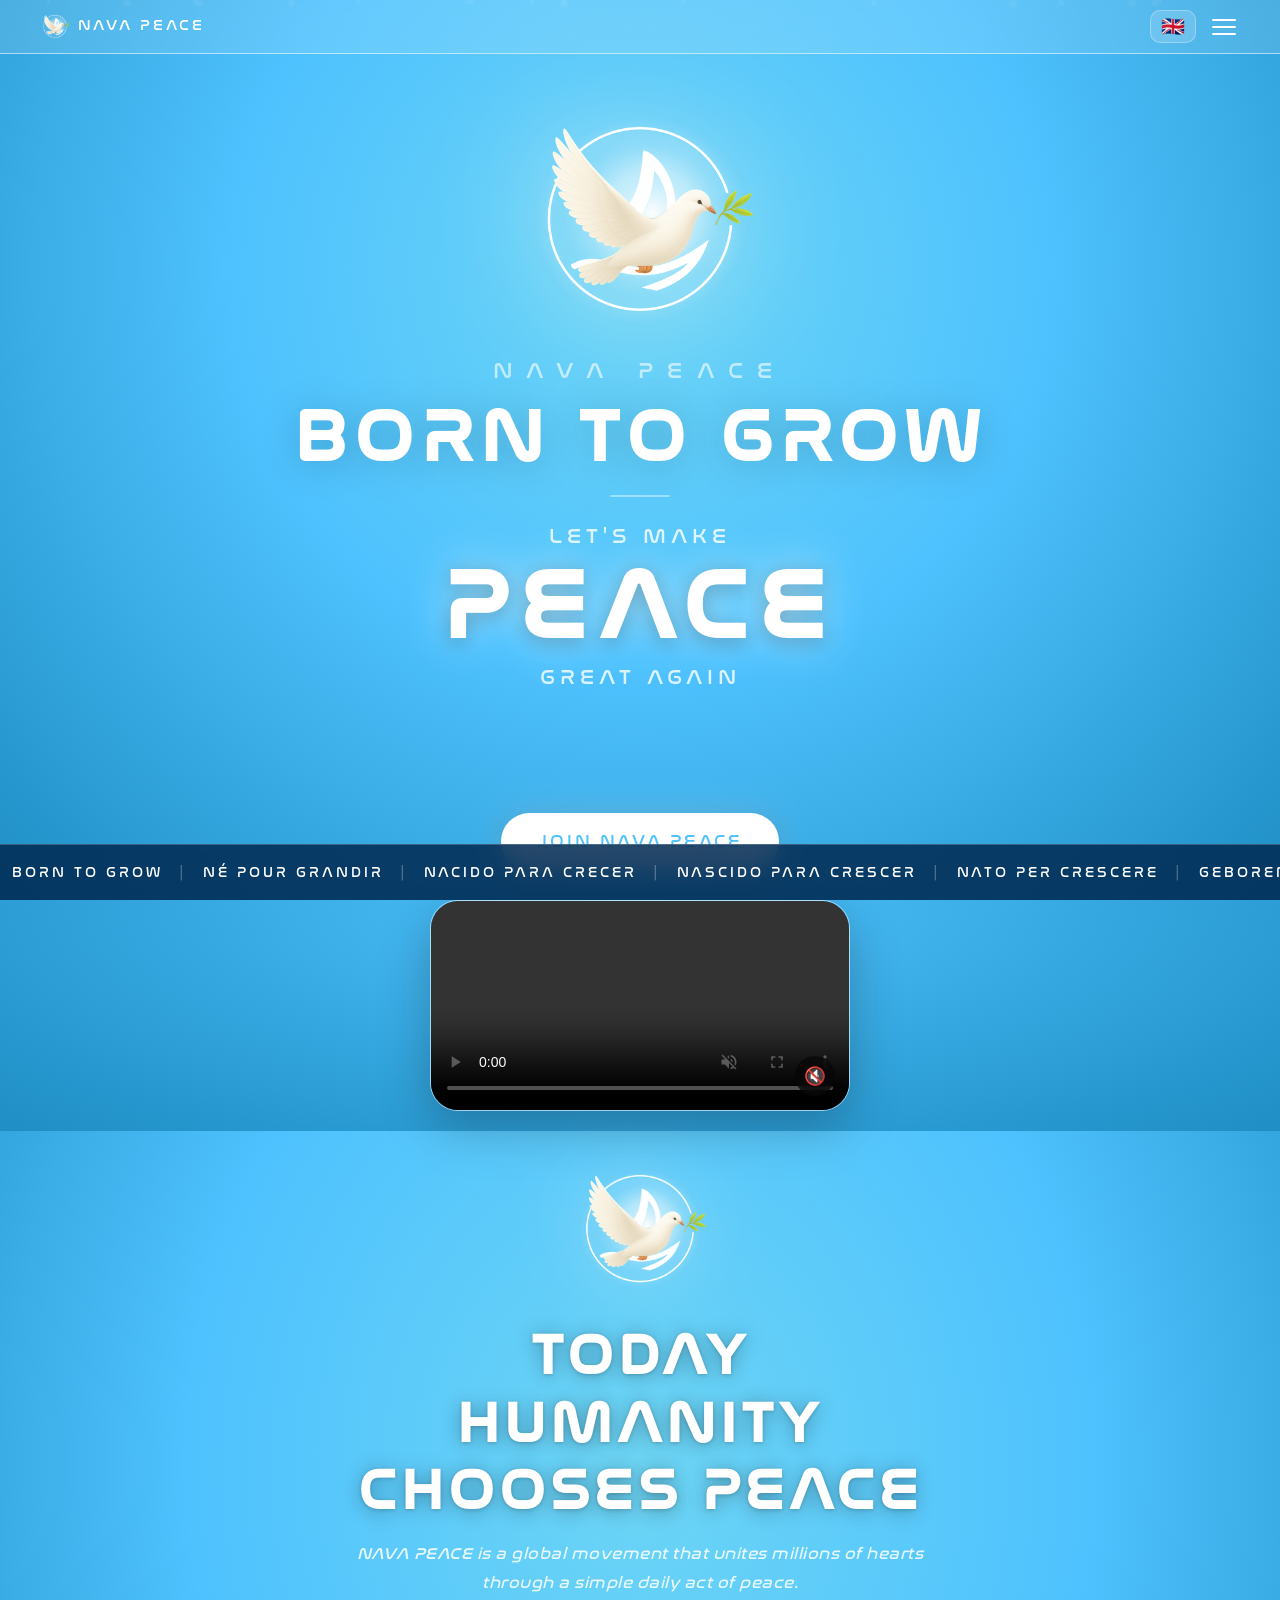
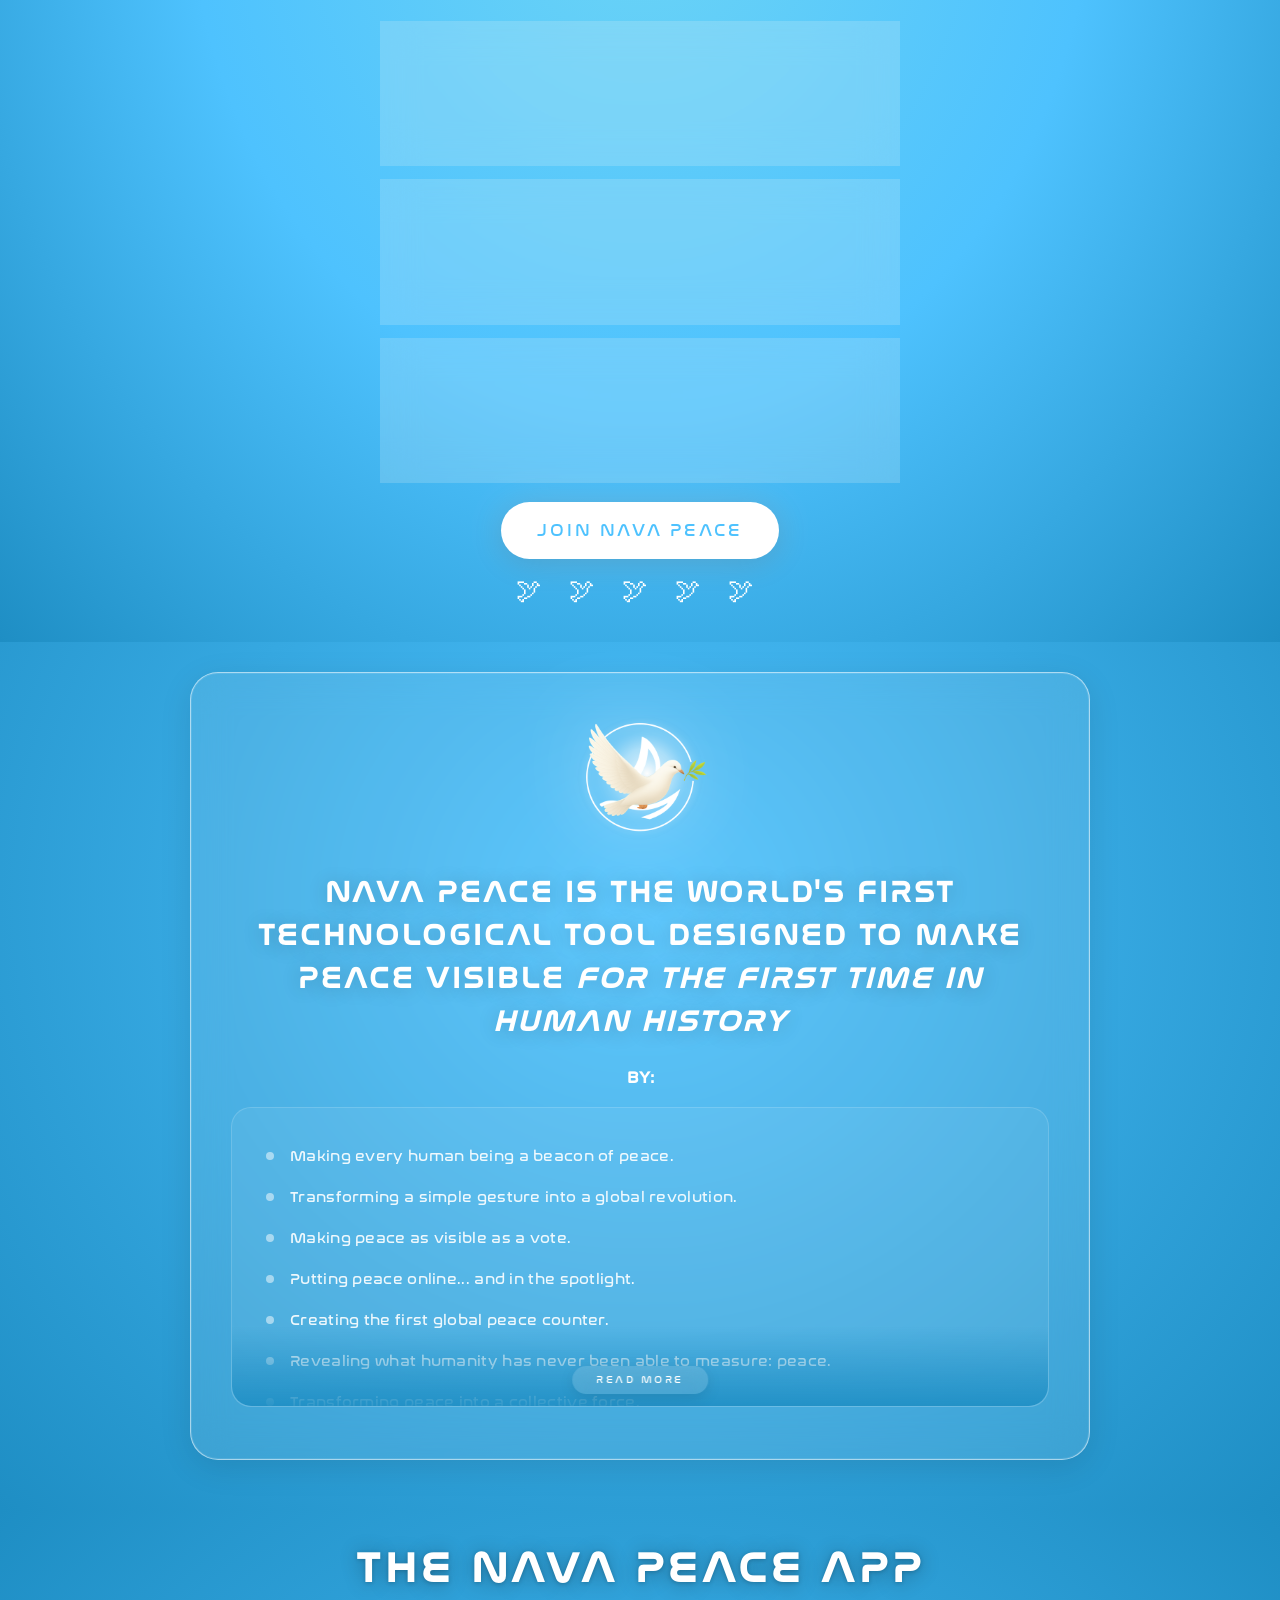
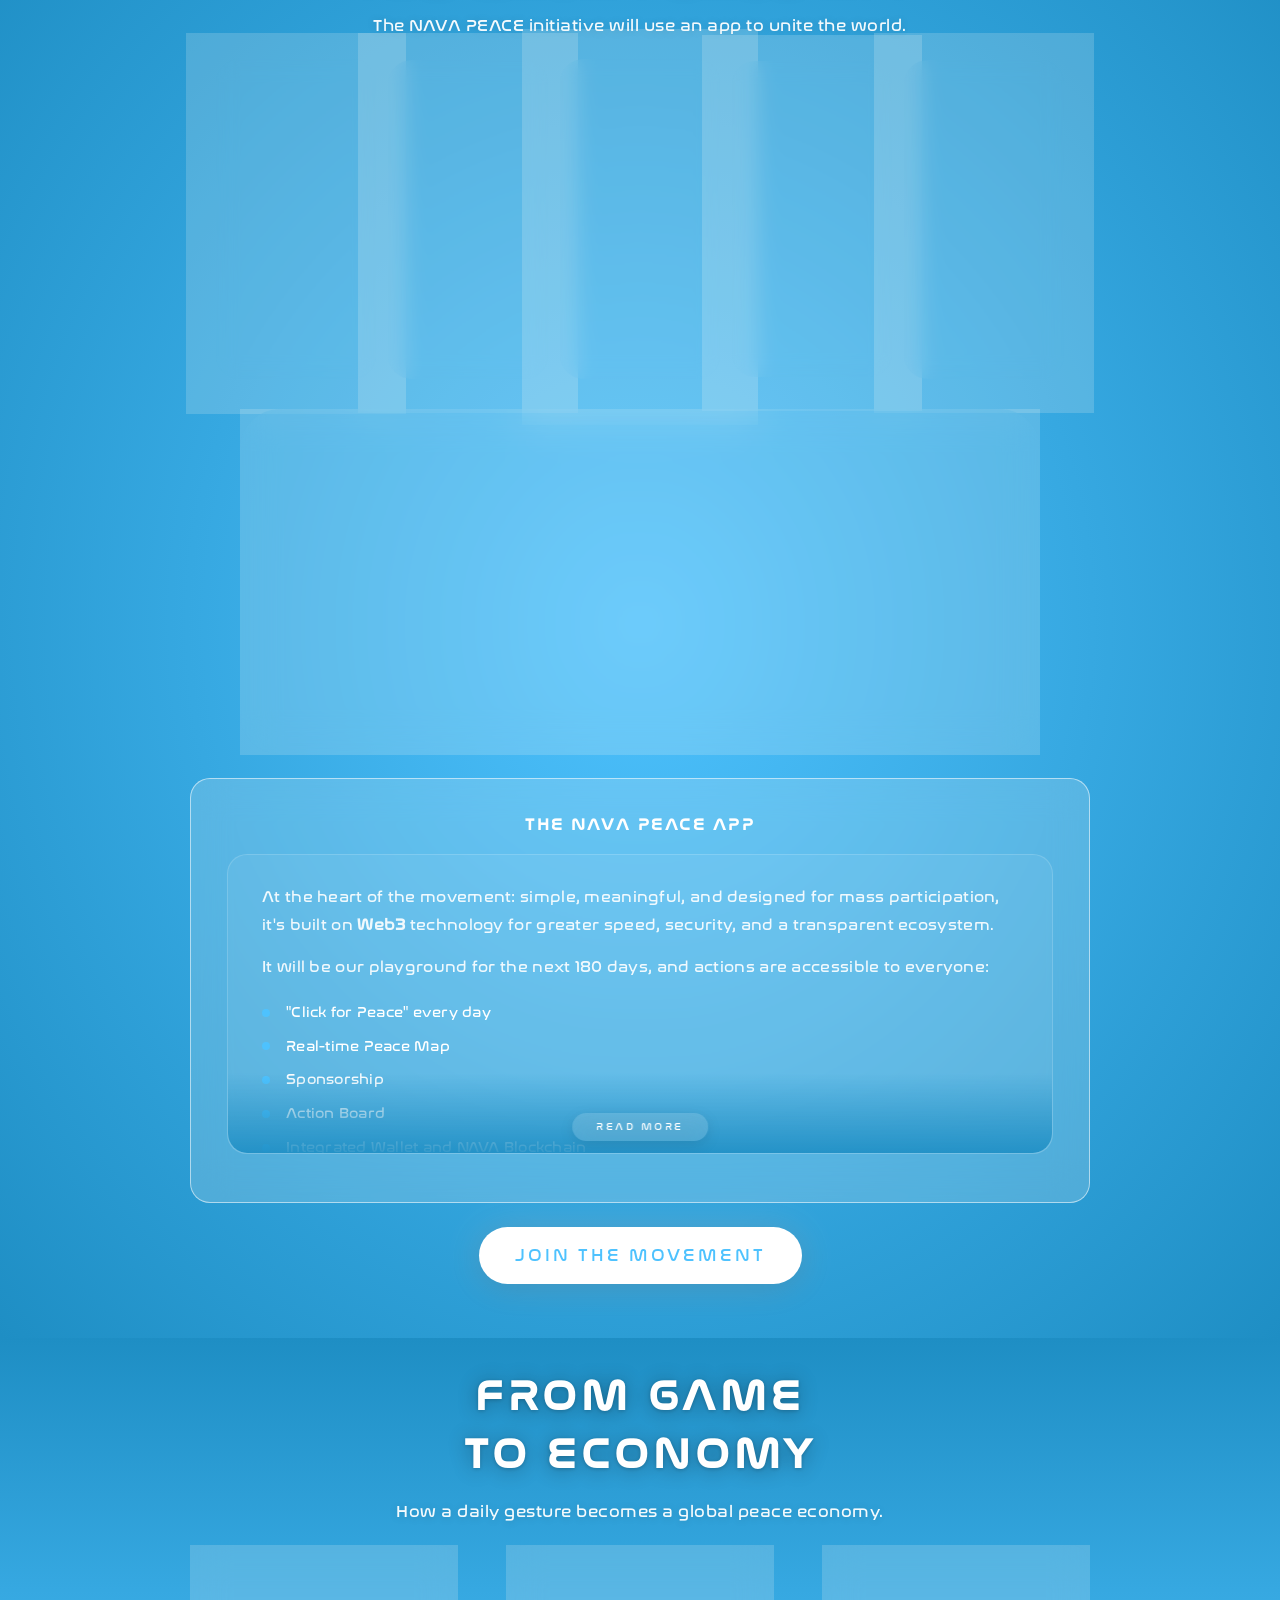
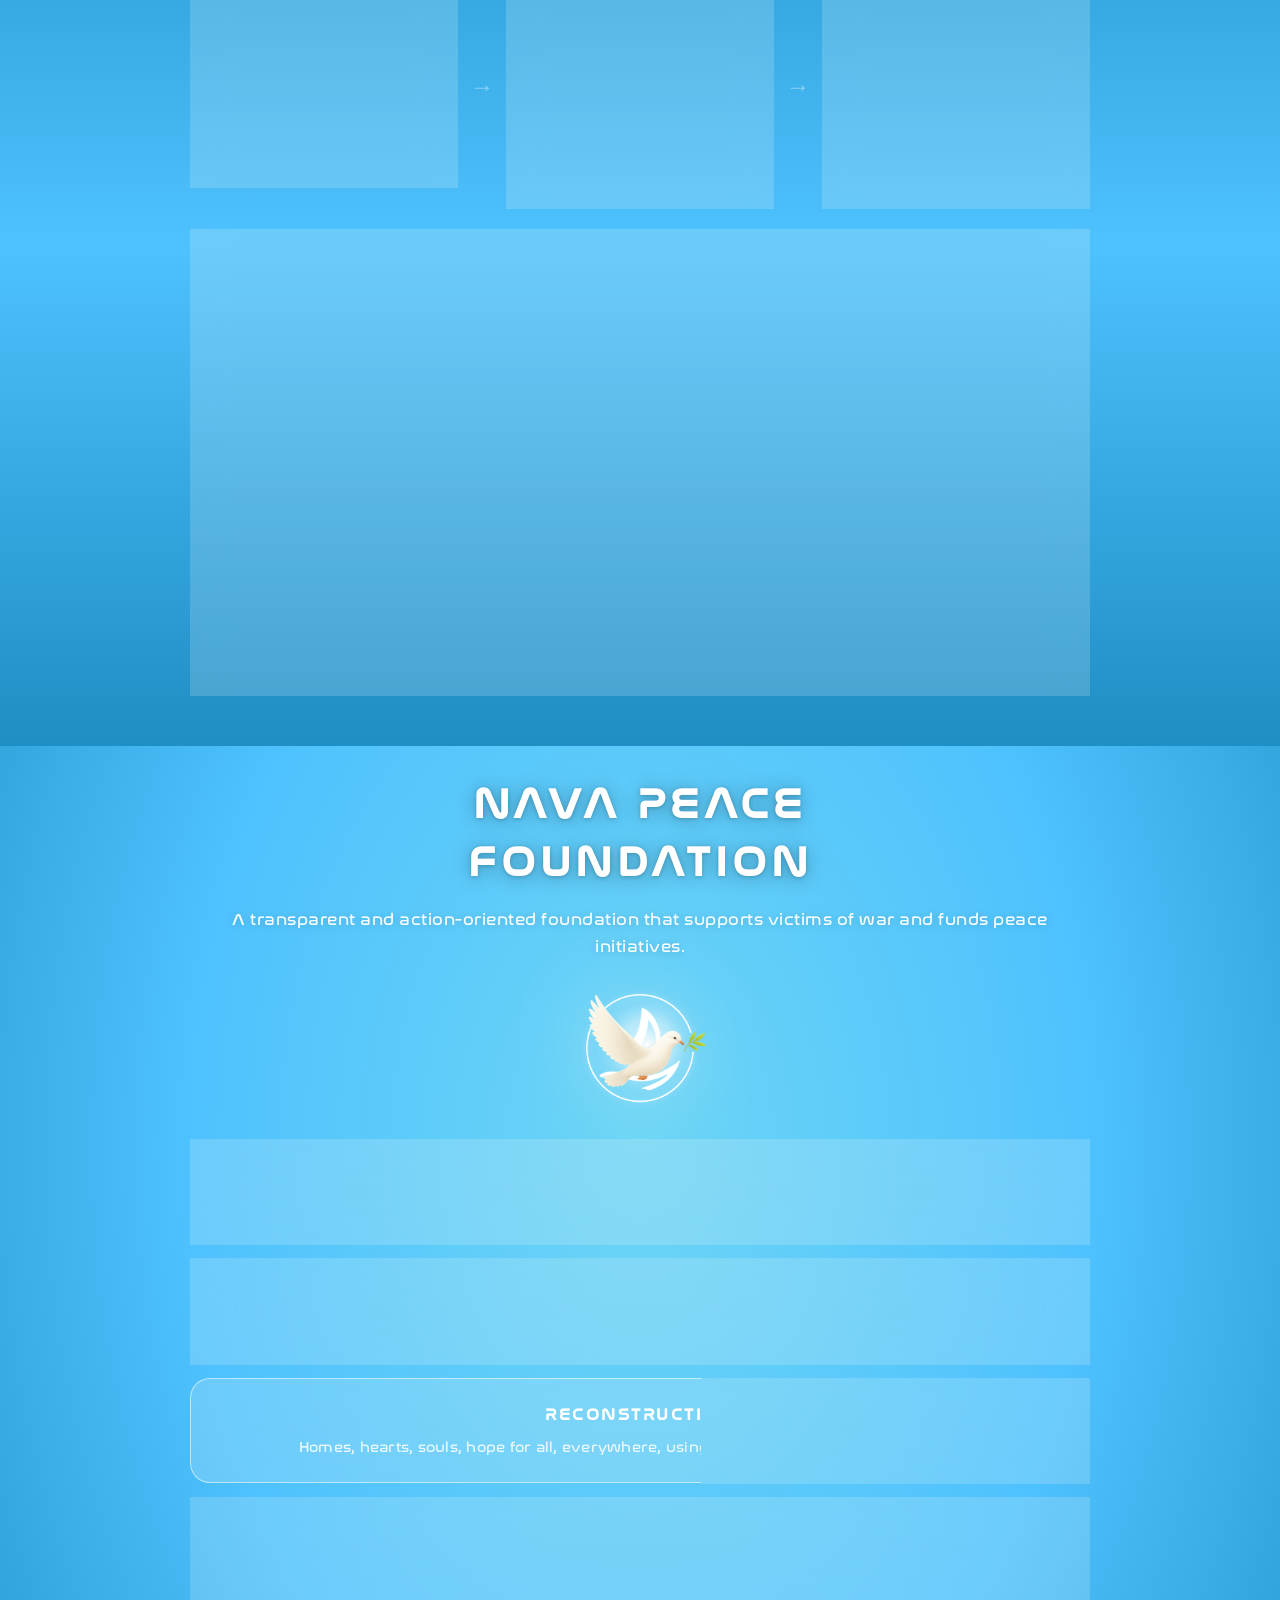
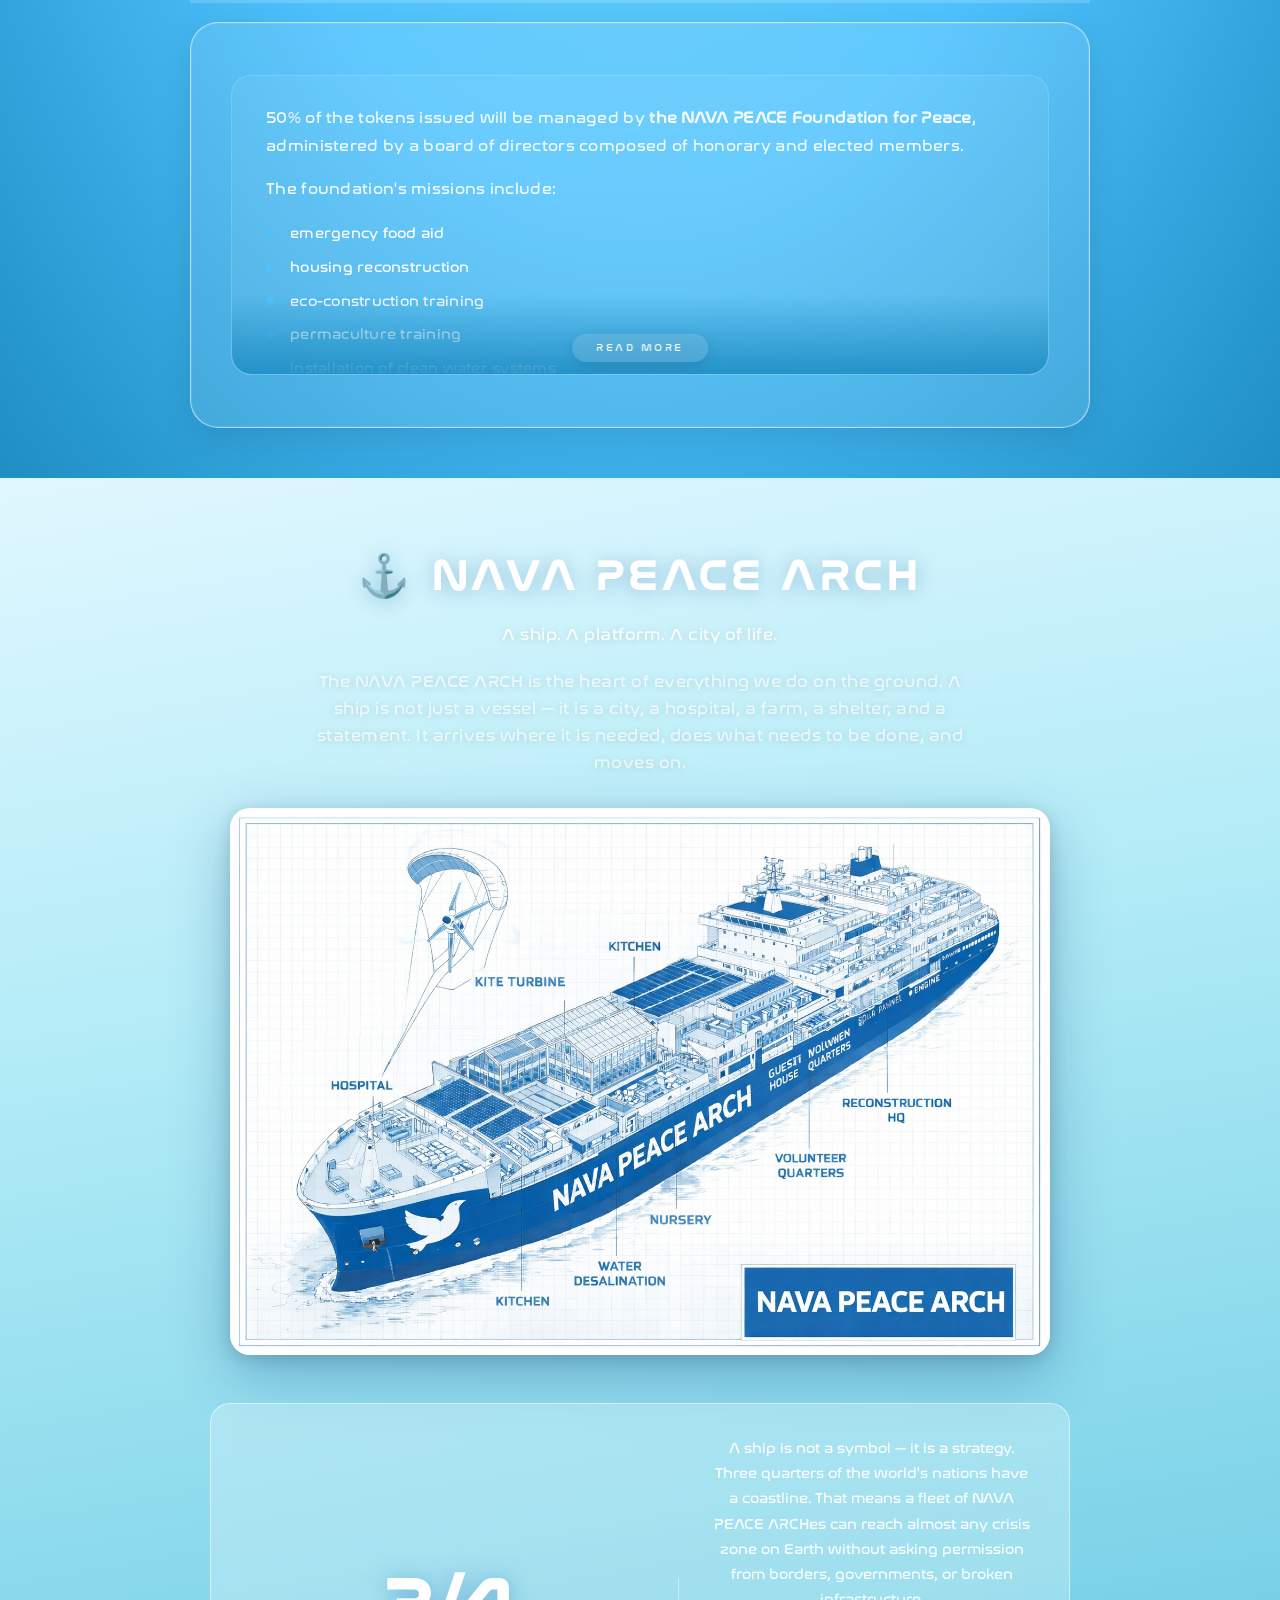
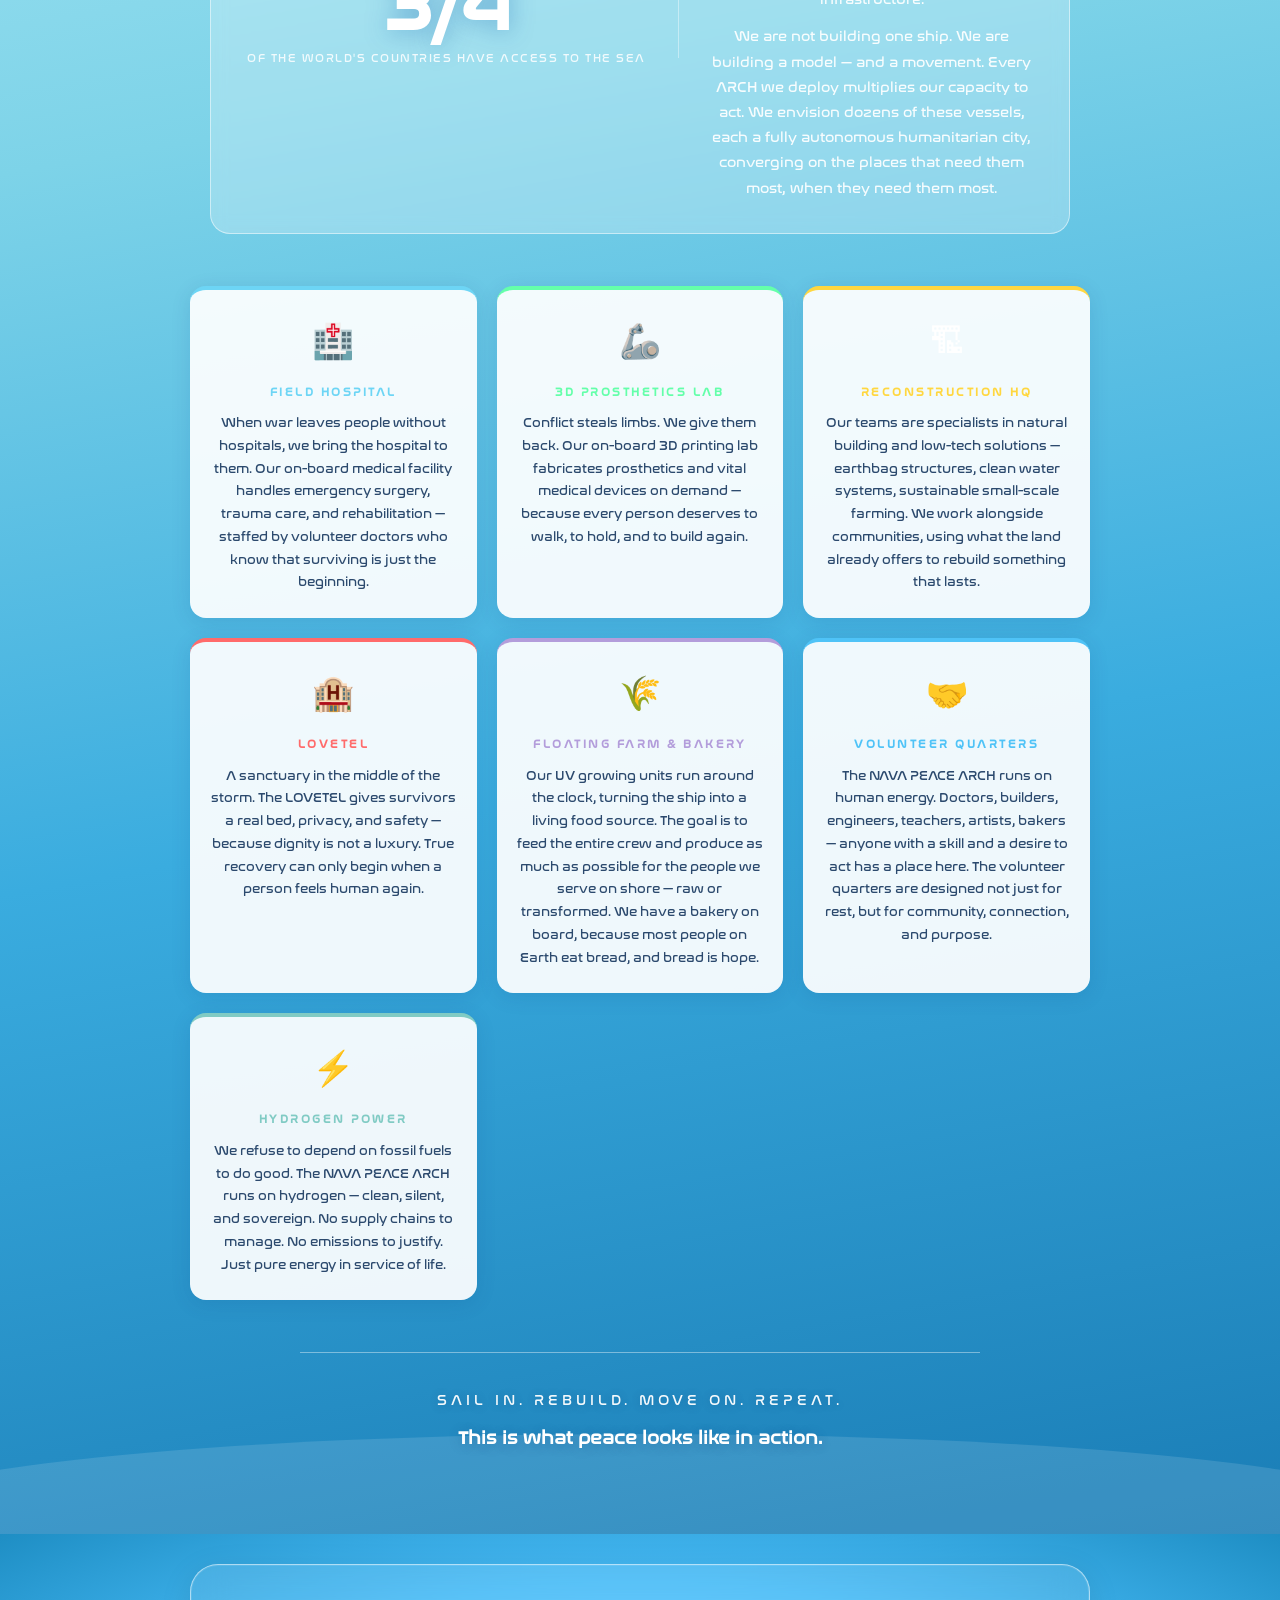
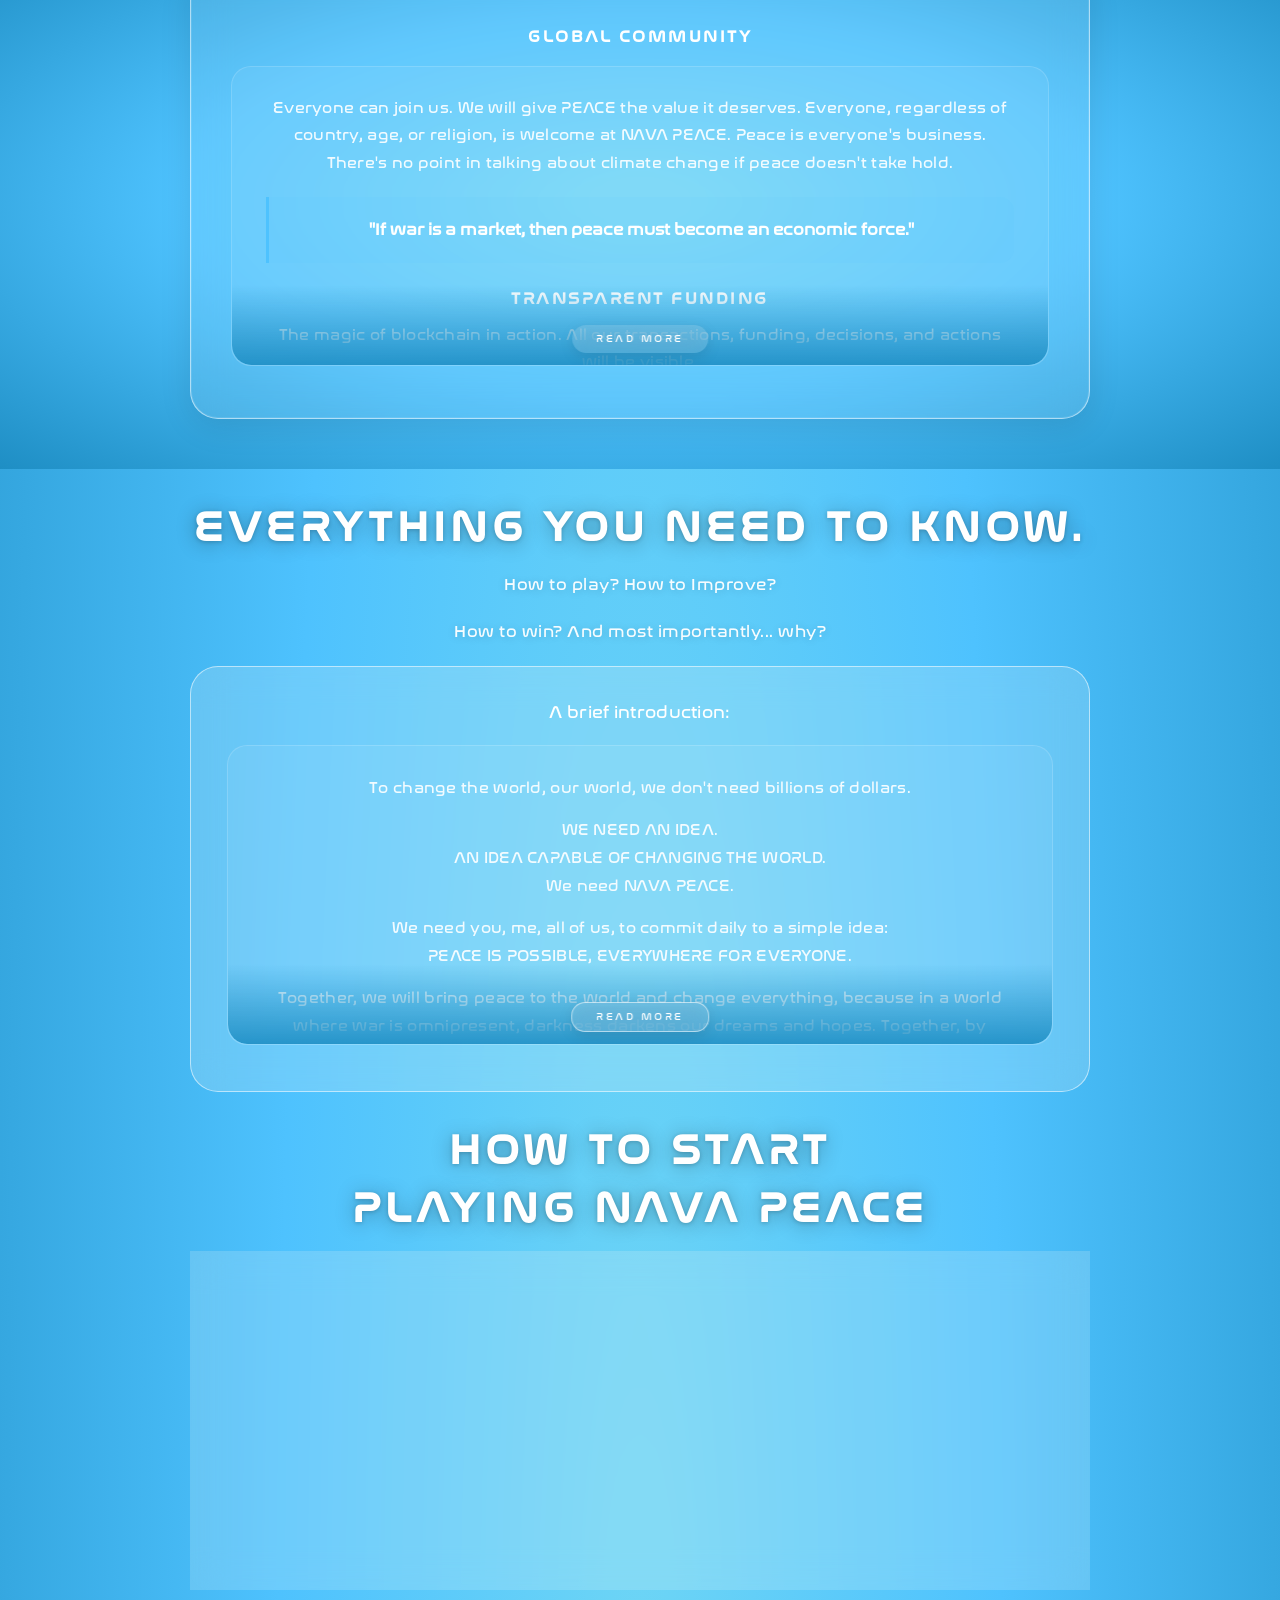
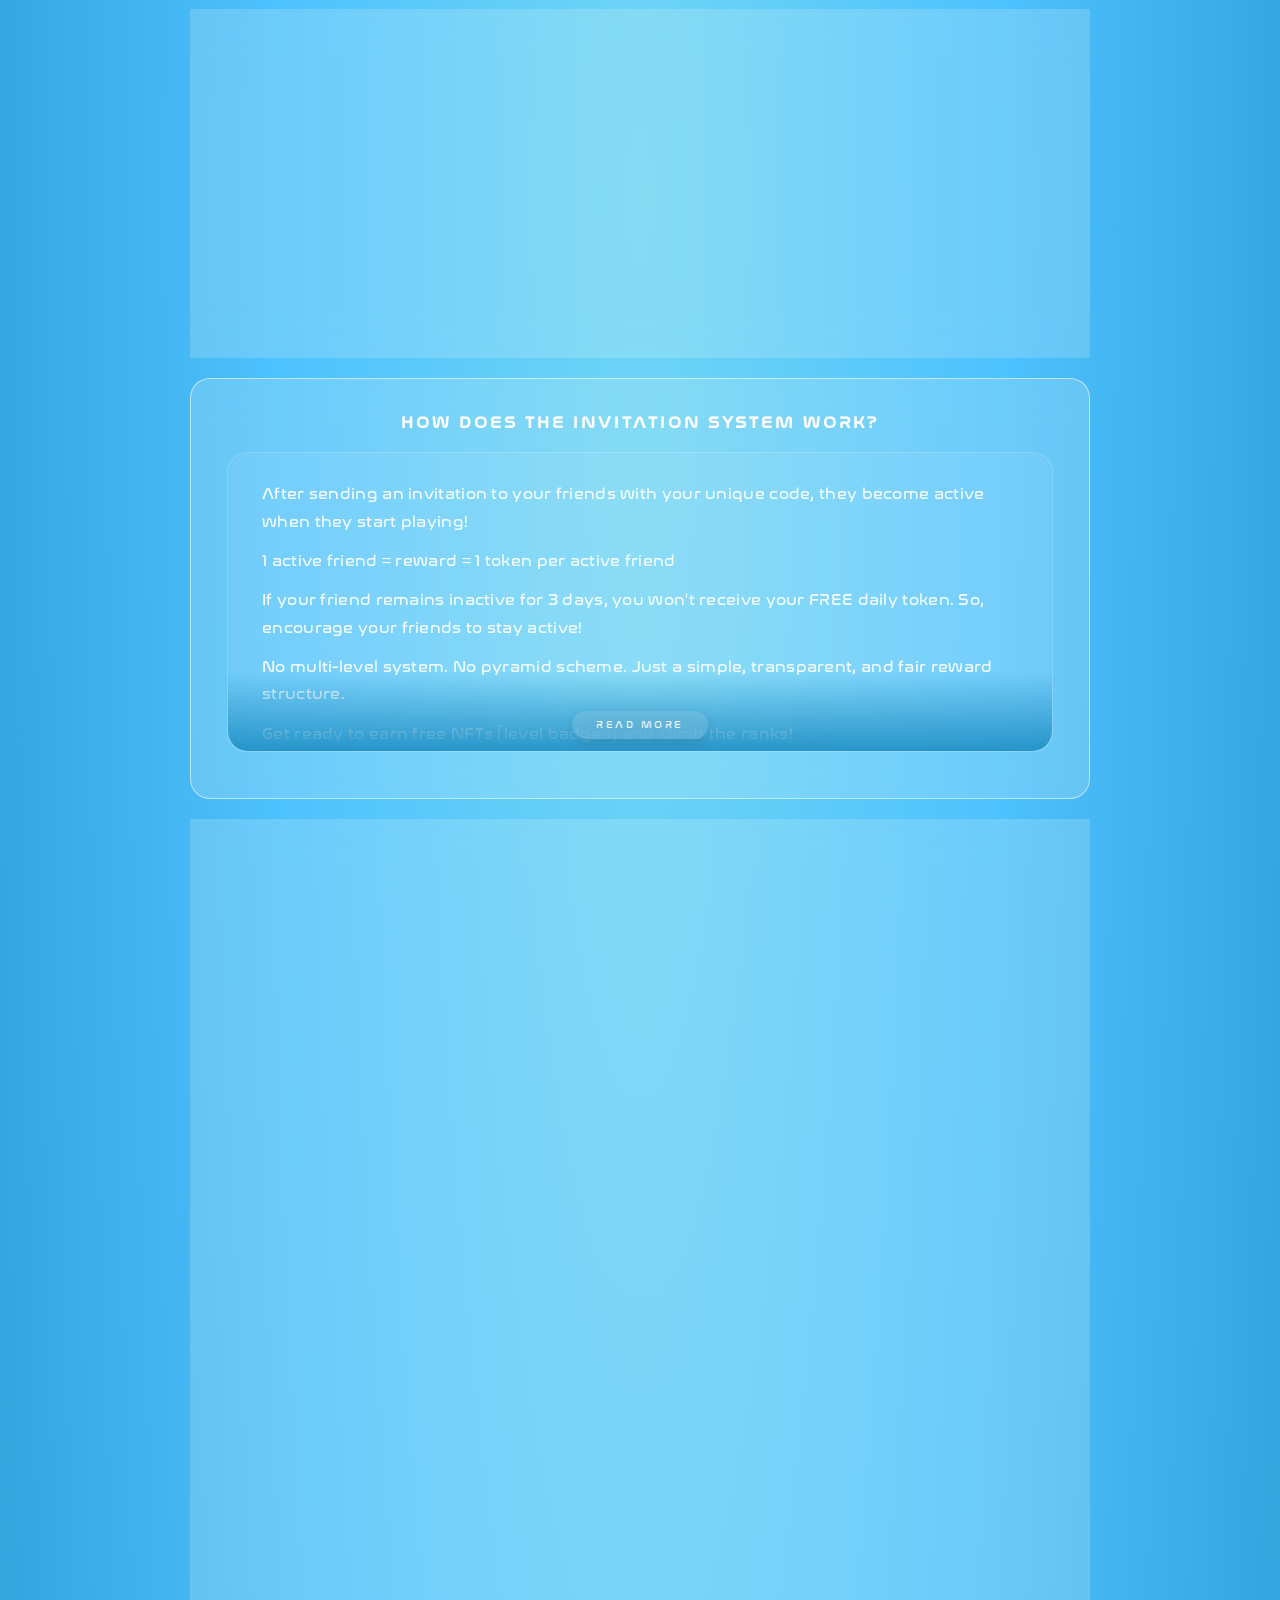
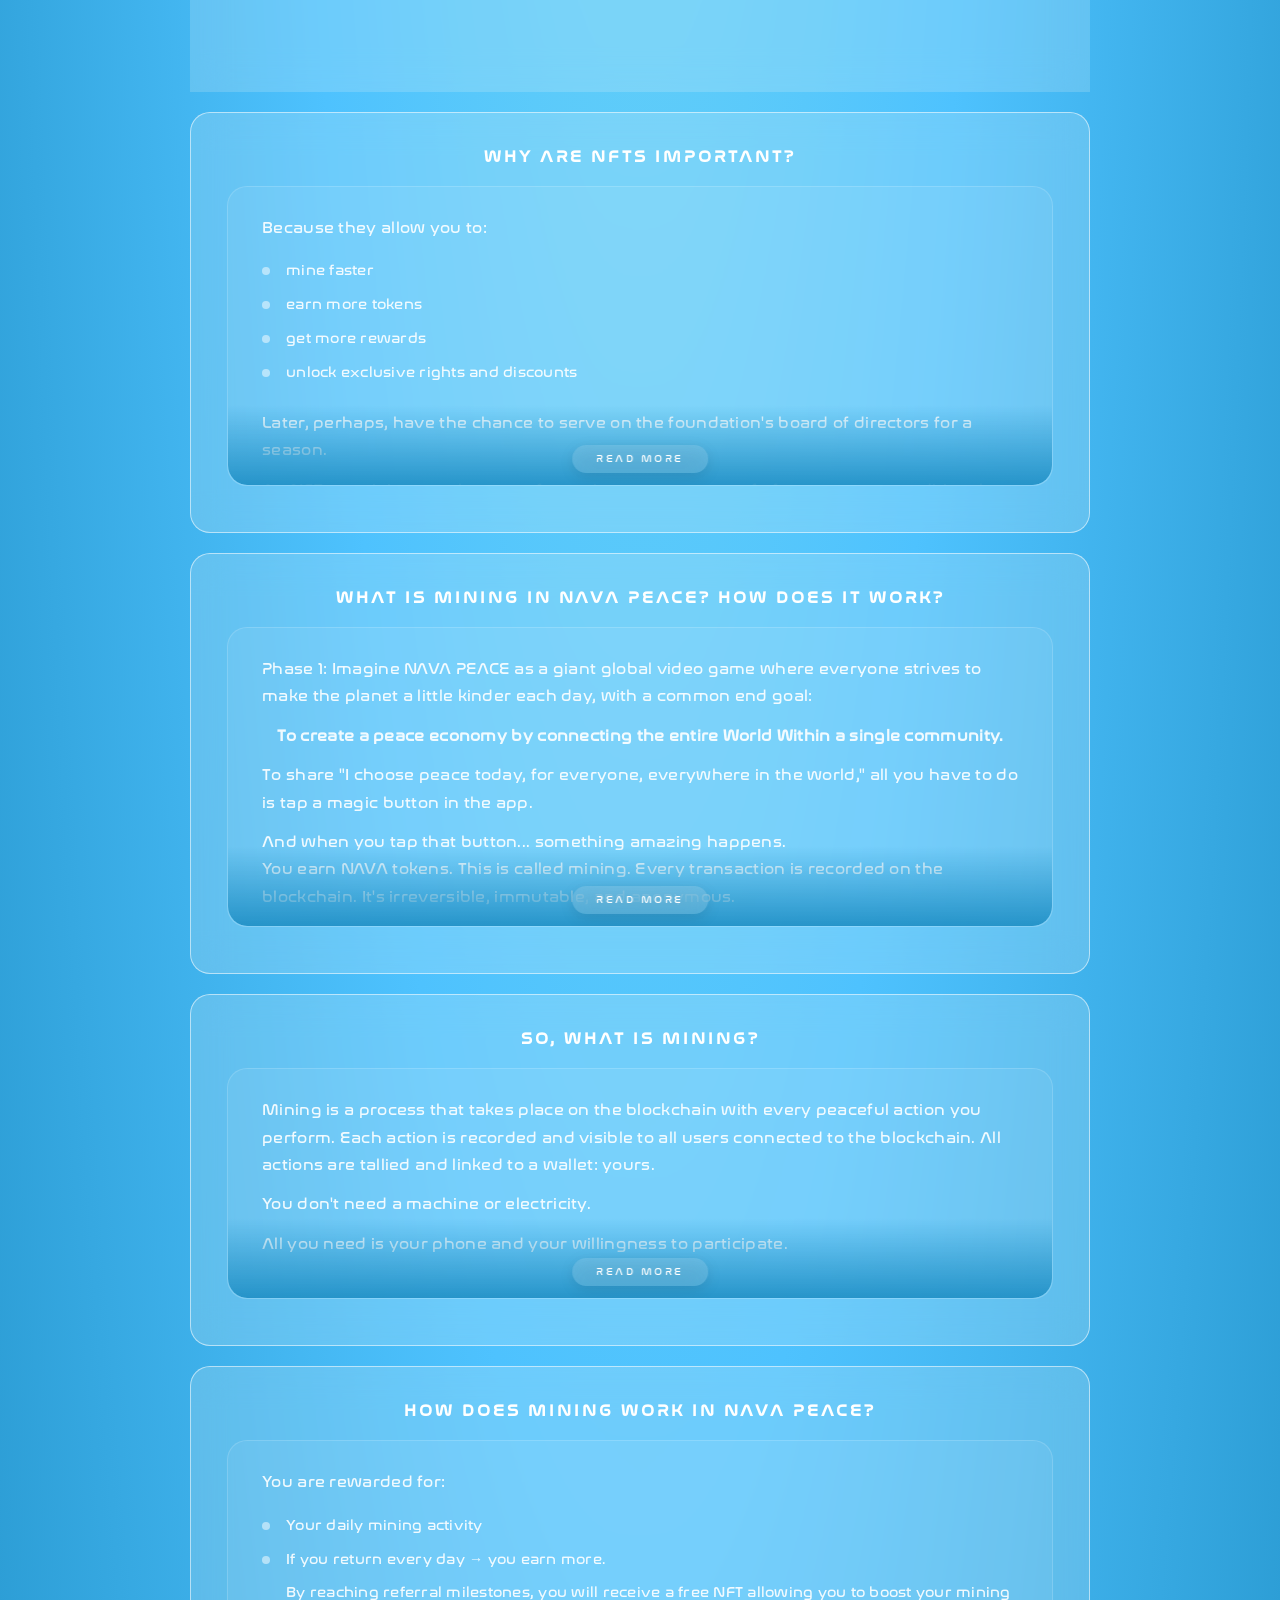
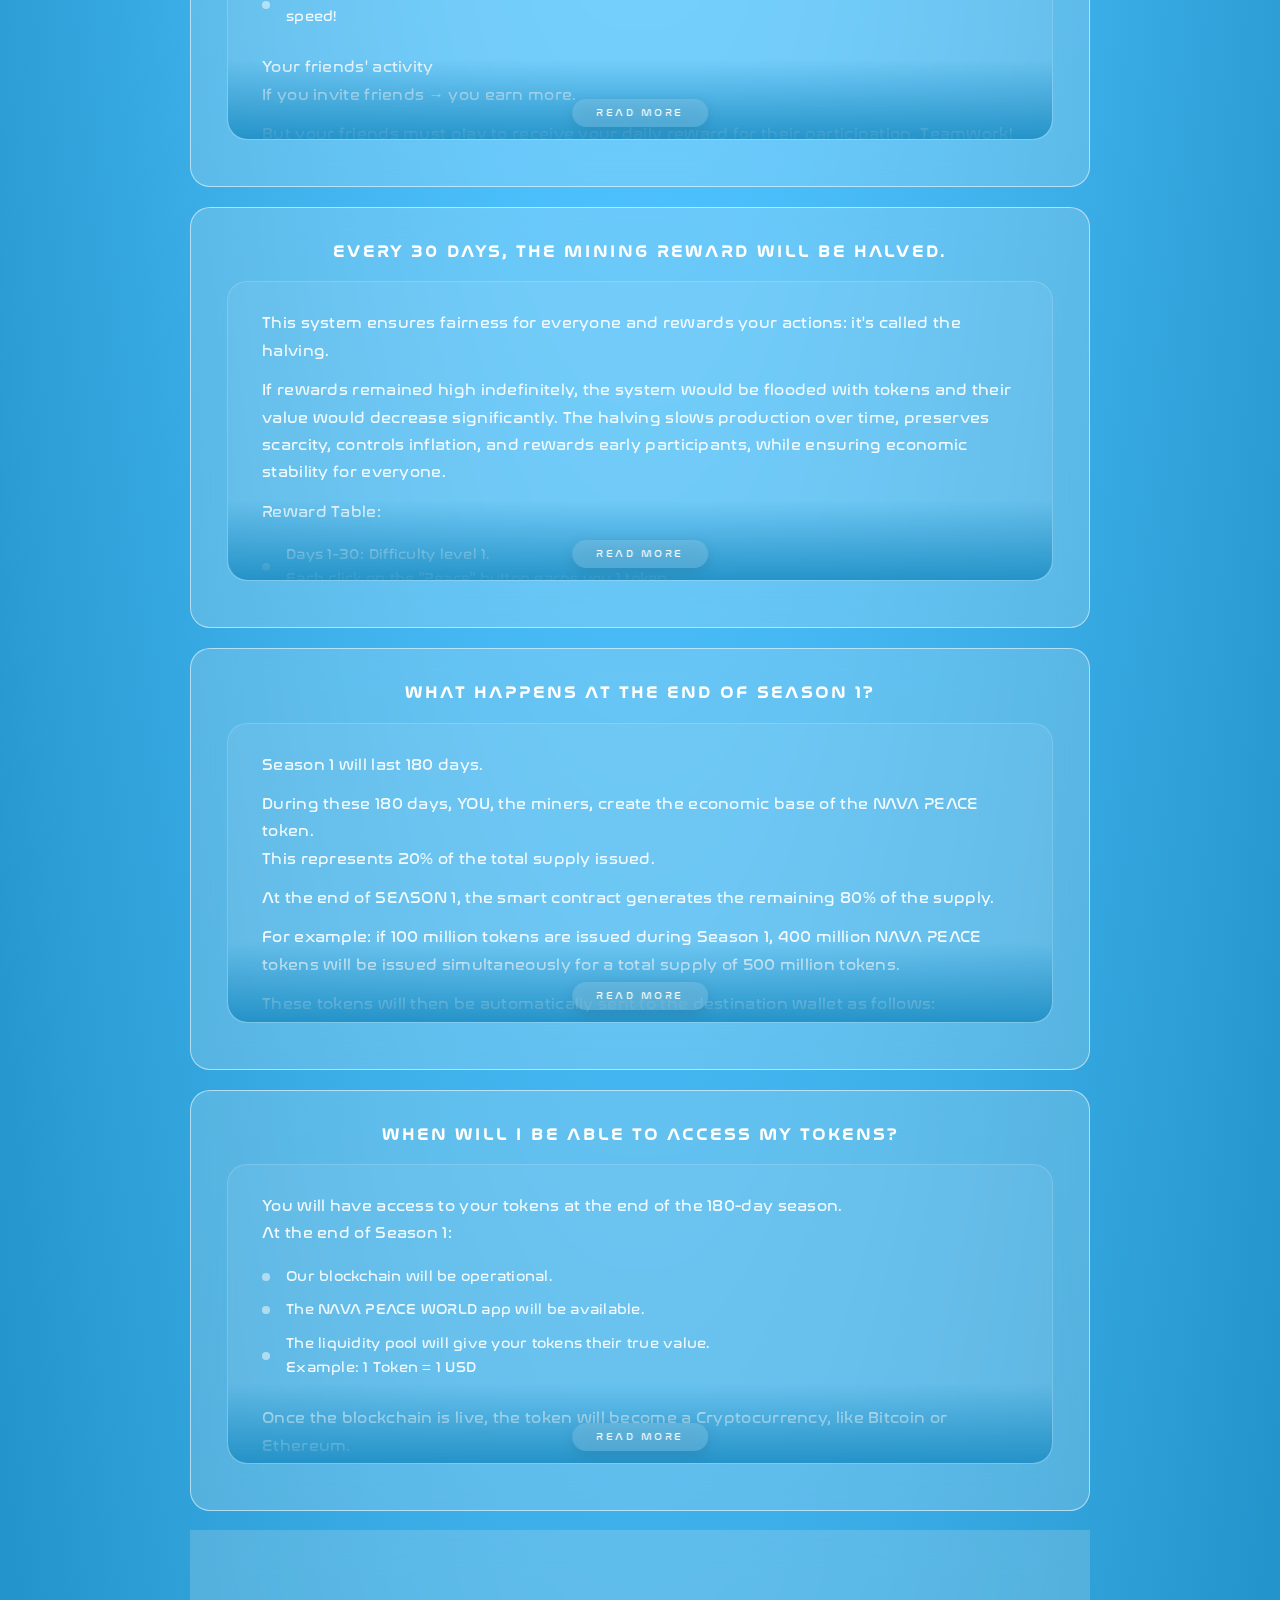
==== index.html @ 9053972a "Bright ocean theme for ARCH section + boat image - Replace dark navy with joyful sky-to-ocean gradie" ====
<!DOCTYPE html>
<html lang="en">
<head>
  <meta charset="UTF-8" />
  <meta name="viewport" content="width=device-width, initial-scale=1.0" />
  <title>NAVA PEACE WORLD 2026</title>
  <meta name="description" content="NAVA PEACE WORLD 2026 — Today, Humanity Chooses Peace." />
  <link rel="icon" type="image/x-icon" href="favicon.ico" />
  <link rel="apple-touch-icon" sizes="180x180" href="assets/apple-touch-icon.png" />
  <link rel="icon" type="image/png" sizes="192x192" href="assets/icon-192.png" />
  <link rel="preconnect" href="https://fonts.googleapis.com" />
  <link rel="preconnect" href="https://fonts.gstatic.com" crossorigin />
  <link rel="preload" as="style" href="https://fonts.googleapis.com/css2?family=Orbitron:wght@400;700;900&family=Exo+2:ital,wght@0,300;0,400;0,600;0,700;1,400&family=Courier+Prime:ital,wght@0,400;0,700;1,400&display=swap" />
  <link href="https://fonts.googleapis.com/css2?family=Orbitron:wght@400;700;900&family=Exo+2:ital,wght@0,300;0,400;0,600;0,700;1,400&family=Courier+Prime:ital,wght@0,400;0,700;1,400&display=swap" rel="stylesheet" media="print" onload="this.media='all'" />
  <link rel="stylesheet" href="css/style.css" />
</head>
<body>

  <!-- ======== NAVBAR ======== -->
  <nav class="navbar" id="navbar">
    <div class="nav-logo">
      <img src="assets/dove-logo.png" alt="NAVA PEACE" class="nav-logo-img" /> NAVA PEACE
    </div>
    <button class="nav-toggle" id="navToggle" aria-label="Toggle menu">
      <span></span><span></span><span></span>
    </button>
    <ul class="nav-links" id="navLinks">
      <li><a href="#hero" class="active" data-i18n="nav.home">Home</a></li>
      <li><a href="#today" data-i18n="nav.today">Today</a></li>
      <li><a href="#first" data-i18n="nav.mission">Mission</a></li>
      <li><a href="#app" data-i18n="nav.app">The App</a></li>
      <li><a href="#game2economy" data-i18n="nav.game2economy">Game to Economy</a></li>
      <li><a href="#foundation" data-i18n="nav.foundation">Foundation</a></li>
      <li><a href="#arch" data-i18n="nav.arch">The Arch</a></li>
      <li><a href="#community" data-i18n="nav.community">Community</a></li>
      <li><a href="#howtoplay" data-i18n="nav.howtoplay">How to Play</a></li>
      <li><a href="#blockchain" data-i18n="nav.blockchain">Blockchain</a></li>
      <li><a href="#roadmap" data-i18n="nav.roadmap">Roadmap</a></li>
      <li><a href="#manifesto" data-i18n="nav.manifesto">Manifesto</a></li>
      <li><a href="#founder" data-i18n="nav.founder">Founder</a></li>
    </ul>
  </nav>

  <!-- ======== HERO ======== -->
  <section class="hero" id="hero">
    <div class="hero-particles" id="particles"></div>
    <div class="hero-center">
      <img src="assets/dove-logo.png" alt="NAVA PEACE Dove" class="hero-dove-splash" />
      <p class="hero-label" data-i18n="hero.label">NAVA PEACE</p>
      <h1 class="hero-title" data-i18n="hero.title">BORN TO GROW</h1>
      <div class="hero-divider"></div>
      <div class="hero-slogan">
        <span class="slogan-line slogan-line--1" data-i18n="hero.slogan1">LET'S MAKE</span>
        <span class="slogan-line slogan-line--peace" data-i18n="hero.slogan2">PEACE</span>
        <span class="slogan-line slogan-line--3" data-i18n="hero.slogan3">GREAT AGAIN</span>
      </div>
    </div>
    <div class="hero-cta-bottom">
      <a href="https://t.me/NavaPeaceBot/app" target="_blank" rel="noopener" class="cta-download" data-i18n="cta.download">
        <svg viewBox="0 0 24 24"><path d="M5 20h14v-2H5v2zM19 9h-4V3H9v6H5l7 7 7-7z"/></svg>
        JOIN NAVA PEACE
      </a>
    </div>
  </section>

  <!-- ======== FLOATING LANGUAGE BANNER (independent, auto-hides) ======== -->
  <div class="lang-banner" id="langBanner">
    <div class="lang-banner-track">
      <span>BORN TO GROW</span><span class="banner-sep">|</span>
      <span>NÉ POUR GRANDIR</span><span class="banner-sep">|</span>
      <span>NACIDO PARA CRECER</span><span class="banner-sep">|</span>
      <span>NASCIDO PARA CRESCER</span><span class="banner-sep">|</span>
      <span>NATO PER CRESCERE</span><span class="banner-sep">|</span>
      <span>GEBOREN UM ZU WACHSEN</span><span class="banner-sep">|</span>
      <span>生而成长</span><span class="banner-sep">|</span>
      <span>成長するために生まれた</span><span class="banner-sep">|</span>
      <span>성장하기 위해 태어났다</span><span class="banner-sep">|</span>
      <span>बढ़ने के लिए जन्मा</span><span class="banner-sep">|</span>
      <span>РОЖДЁН РАСТИ</span><span class="banner-sep">|</span>
      <span>وُلِدَ لِيَنْمُوَ</span><span class="banner-sep">|</span>
      <span>НАРОДЖЕНИЙ ЗРОСТАТИ</span><span class="banner-sep">|</span>
      <span>ကြီးထွားရန် မွေးဖွားသည်</span><span class="banner-sep">|</span>
      <span>เกิดมาเพื่อเติบโต</span><span class="banner-sep">|</span>
      <!-- duplicate for seamless loop -->
      <span>BORN TO GROW</span><span class="banner-sep">|</span>
      <span>NÉ POUR GRANDIR</span><span class="banner-sep">|</span>
      <span>NACIDO PARA CRECER</span><span class="banner-sep">|</span>
      <span>NASCIDO PARA CRESCER</span><span class="banner-sep">|</span>
      <span>NATO PER CRESCERE</span><span class="banner-sep">|</span>
      <span>GEBOREN UM ZU WACHSEN</span><span class="banner-sep">|</span>
      <span>生而成长</span><span class="banner-sep">|</span>
      <span>成長するために生まれた</span><span class="banner-sep">|</span>
      <span>성장하기 위해 태어났다</span><span class="banner-sep">|</span>
      <span>बढ़ने के लिए जन्मा</span><span class="banner-sep">|</span>
      <span>РОЖДЁН РАСТИ</span><span class="banner-sep">|</span>
      <span>وُلِدَ لِيَنْمُوَ</span><span class="banner-sep">|</span>
      <span>НАРОДЖЕНИЙ ЗРОСТАТИ</span><span class="banner-sep">|</span>
      <span>ကြီးထွားရန် မွေးဖွားသည်</span><span class="banner-sep">|</span>
      <span>เกิดมาเพื่อเติบโต</span><span class="banner-sep">|</span>
    </div>
  </div>

  <!-- ======== VIDEO SECTION ======== -->
  <section class="section-video">
    <div class="container">
      <div class="video-wrapper animate-on-scroll">
        <video autoplay muted loop playsinline preload="metadata" controls class="hero-video">
          <source src="assets/nava-peace-video.mp4" type="video/mp4" />
        </video>
      </div>
    </div>
  </section>

  <!-- ======== TODAY SECTION ======== -->
  <section class="section-today" id="today">
    <div class="container">
      <div class="dove-circle animate-on-scroll">
        <img src="assets/dove-logo.png" alt="Peace Dove" class="dove-circle-img" loading="lazy" />
      </div>
      <h2 class="title-today animate-on-scroll" data-i18n="today.heading" data-i18n-html>TODAY<br/>HUMANITY<br/>CHOOSES PEACE</h2>
      <p class="subtitle-today animate-on-scroll">
        <em data-i18n="today.subtitle">NAVA PEACE is a global movement that unites millions of hearts through a simple daily act of peace.</em>
      </p>

      <!-- WHY / HOW / WHAT Bubbles -->
      <div class="why-how-what animate-on-scroll">
        <div class="bubble-card">
          <h3 data-i18n="today.why">WHY SHOULD WE ACT?</h3>
          <p data-i18n="today.why_text">Peace is fragile. We believe it must be made visible and practiced daily by everyone.</p>
        </div>
        <div class="bubble-card">
          <h3 data-i18n="today.how">HOW DO WE PARTICIPATE?</h3>
          <p data-i18n="today.how_text">We created a global system that turns simple daily actions into a visible, connected movement.</p>
        </div>
        <div class="bubble-card">
          <h3 data-i18n="today.what">WHAT SOLUTION DO WE OFFER?</h3>
          <p data-i18n="today.what_text">A platform, a community, and a technology that allow anyone to join and spread peace worldwide.</p>
        </div>
      </div>

      <div class="text-center animate-on-scroll" style="margin-top:20px;">
        <a href="https://t.me/NavaPeaceBot/app" target="_blank" rel="noopener" class="cta-download" data-i18n="cta.download">
          JOIN NAVA PEACE
        </a>
      </div>

      <!-- Dove row -->
      <div class="doves-row animate-on-scroll">&#x1F54A; &#x1F54A; &#x1F54A; &#x1F54A; &#x1F54A;</div>
    </div>
  </section>

  <!-- ======== FIRST / WORLD'S FIRST SECTION ======== -->
  <section class="section-first" id="first">
    <div class="container">
      <div class="card-white animate-on-scroll">
        <div class="card-label">
          <img src="assets/dove-logo.png" alt="Peace Dove" class="dove-circle-img" loading="lazy" />
        </div>
        <h2 class="bicolor-title">
          <span class="pink-txt" data-i18n="first.heading" data-i18n-html>NAVA PEACE IS THE WORLD'S FIRST TECHNOLOGICAL TOOL DESIGNED TO <strong>MAKE PEACE</strong> VISIBLE <em>FOR THE FIRST TIME IN HUMAN HISTORY</em></span>
        </h2>
        <p class="blue-txt" style="text-align:center;font-weight:700;margin-bottom:16px;" data-i18n="first.by">BY:</p>
        <div class="reading-window">
          <div class="reading-window-inner">
            <ul class="bicolor-list">
              <li data-i18n="first.li1">Making every human being a beacon of peace.</li>
              <li data-i18n="first.li2">Transforming a simple gesture into a global revolution.</li>
              <li data-i18n="first.li3">Making peace as visible as a vote.</li>
              <li data-i18n="first.li4">Putting peace online... and in the spotlight.</li>
              <li data-i18n="first.li5">Creating the first global peace counter.</li>
              <li data-i18n="first.li6">Revealing what humanity has never been able to measure: peace.</li>
              <li data-i18n="first.li7">Transforming peace into a collective force.</li>
              <li data-i18n="first.li8">Making peace an undeniable fact.</li>
            </ul>
          </div>
        </div>
      </div>
    </div>
  </section>

  <!-- ======== THE APP SECTION ======== -->
  <section class="section-app" id="app">
    <div class="container">
      <h2 class="section-heading animate-on-scroll" data-i18n="app.heading">THE NAVA PEACE APP</h2>
      <p class="section-subheading animate-on-scroll" data-i18n="app.subheading">The NAVA PEACE initiative will use an app to unite the world.</p>

      <!-- 5 Phone Previews — Real App Screenshots -->
      <div class="five-phones">
        <div class="phone-screenshot animate-on-scroll">
          <img src="assets/app-peace.jpeg" alt="NAVA PEACE - Peace Action" loading="lazy" />
        </div>
        <div class="phone-screenshot animate-on-scroll">
          <img src="assets/app-map.jpeg" alt="NAVA PEACE - Peace Map" loading="lazy" />
        </div>
        <div class="phone-screenshot featured-phone animate-on-scroll">
          <img src="assets/app-profile.jpeg" alt="NAVA PEACE - Profile" loading="lazy" />
        </div>
        <div class="phone-screenshot animate-on-scroll">
          <img src="assets/app-streak.jpeg" alt="NAVA PEACE - Peace Streak" loading="lazy" />
        </div>
        <div class="phone-screenshot animate-on-scroll">
          <img src="assets/app-referral.jpeg" alt="NAVA PEACE - Invite Friends" loading="lazy" />
        </div>
      </div>

      <!-- Quote -->
      <div class="big-quote-box animate-on-scroll">
        <p class="big-quote" data-i18n="app.quote" data-i18n-html>
          <span class="quote-line1">"A SIMPLE APP FOR MAN,</span><br/>
          <span class="quote-line2">A GIANT LEAP FOR <em>PEACE</em>"</span>
        </p>
      </div>

      <!-- App Description Card -->
      <div class="app-desc-card animate-on-scroll">
        <h3 data-i18n="app.desc_title">The NAVA PEACE app</h3>
        <div class="reading-window">
          <div class="reading-window-inner">
            <p data-i18n="app.desc_p1" data-i18n-html>At the heart of the movement: simple, meaningful, and designed for mass participation, it's built on <strong>Web3</strong> technology for greater speed, security, and a transparent ecosystem.</p>
            <p data-i18n="app.desc_p2">It will be our playground for the next 180 days, and actions are accessible to everyone:</p>
            <ul class="app-features">
              <li data-i18n="app.feat1">"Click for Peace" every day</li>
              <li data-i18n="app.feat2">Real-time Peace Map</li>
              <li data-i18n="app.feat3">Sponsorship</li>
              <li data-i18n="app.feat4">Action Board</li>
              <li data-i18n="app.feat5">Integrated Wallet and NAVA Blockchain</li>
              <li data-i18n="app.feat6">Community and Humanitarian Tools...</li>
            </ul>
          </div>
        </div>
      </div>
      <div class="cta-wrapper animate-on-scroll">
        <a href="https://t.me/NavaPeaceBot/app" target="_blank" rel="noopener" class="cta-download" data-i18n="cta.join">
          <svg viewBox="0 0 24 24"><path d="M12 2C6.48 2 2 6.48 2 12s4.48 10 10 10 10-4.48 10-10S17.52 2 12 2zm-2 15l-5-5 1.41-1.41L10 14.17l7.59-7.59L19 8l-9 9z"/></svg>
          JOIN THE MOVEMENT
        </a>
      </div>
    </div>
  </section>

  <!-- ======== FROM GAME TO ECONOMY ======== -->
  <section class="section-game2economy" id="game2economy">
    <div class="container">
      <h2 class="section-heading animate-on-scroll" data-i18n="game2economy.heading" data-i18n-html>FROM GAME<br/>TO ECONOMY</h2>
      <p class="section-subheading animate-on-scroll" data-i18n="game2economy.sub">How a daily gesture becomes a global peace economy.</p>

      <div class="game2economy-steps animate-on-scroll">
        <div class="g2e-step">
          <div class="g2e-number">1</div>
          <h3 data-i18n="game2economy.step1_title">YOU PLAY</h3>
          <p data-i18n="game2economy.step1_text">Every day, you open the app and click "I choose peace." This simple gesture is your daily commitment — and it mines NAVA tokens.</p>
        </div>
        <div class="g2e-arrow">&#x2192;</div>
        <div class="g2e-step">
          <div class="g2e-number">2</div>
          <h3 data-i18n="game2economy.step2_title">TOKENS ARE CREATED</h3>
          <p data-i18n="game2economy.step2_text">Your action is recorded on the blockchain. Each click generates tokens — a real digital currency, not just points. The more you play, the more you earn.</p>
        </div>
        <div class="g2e-arrow">&#x2192;</div>
        <div class="g2e-step">
          <div class="g2e-number">3</div>
          <h3 data-i18n="game2economy.step3_title">THE ECONOMY GROWS</h3>
          <p data-i18n="game2economy.step3_text">Millions of players create a massive token ecosystem. 50% funds the Foundation for humanitarian aid. The rest powers a new economy — the first economy of peace.</p>
        </div>
      </div>

      <div class="card-light animate-on-scroll" style="margin-top:20px;">
        <h3 style="text-align:center;color:var(--white);margin-bottom:12px;" data-i18n="game2economy.why_token_title">Why tokenize peace?</h3>
        <p data-i18n="game2economy.why_token">A token is a digital unit of value, like a coin in a video game — except this one is real. When you play NAVA PEACE, your daily action creates tokens on the blockchain. These tokens can be exchanged, saved, or used to support humanitarian causes. Tokenizing peace means giving your commitment a measurable, tradable, and transparent value. For the first time, peace has an economy.</p>
        <blockquote class="quote-block" data-i18n="game2economy.quote">"If war is a market, then peace must become an economic force."</blockquote>
        <p style="text-align:center;" data-i18n="game2economy.summary">Gamification is not a gimmick — it's the engine. By turning peace into a daily practice, we create the collective momentum needed to build a real, tokenized peace economy backed by blockchain transparency.</p>
      </div>
    </div>
  </section>

  <!-- ======== FOUNDATION ======== -->
  <section class="section-foundation" id="foundation">
    <div class="container">
      <h2 class="section-heading animate-on-scroll" data-i18n="foundation.heading" data-i18n-html>NAVA PEACE<br/>FOUNDATION</h2>
      <p class="section-subheading animate-on-scroll" data-i18n="foundation.subheading">A transparent and action-oriented foundation that supports victims of war and funds peace initiatives.</p>

      <div class="foundation-circle animate-on-scroll">
        <div class="foundation-dove">
          <img src="assets/dove-logo.png" alt="Peace Dove" class="foundation-dove-img" loading="lazy" />
        </div>
        <div class="foundation-pillar">
          <h3 data-i18n="foundation.h_humanitarian">Humanitarian Support</h3>
          <p data-i18n="foundation.p_humanitarian">Medical aid, food aid, water treatment, prosthetics, psychological support.</p>
        </div>
        <div class="foundation-pillar">
          <h3 data-i18n="foundation.h_peace">Peace Projects</h3>
          <p data-i18n="foundation.p_peace">Education, reconciliation, cultural exchange.</p>
        </div>
        <div class="foundation-pillar">
          <h3 data-i18n="foundation.h_reconstruction">Reconstruction</h3>
          <p data-i18n="foundation.p_reconstruction">Homes, hearts, souls, hope for all, everywhere, using the rubble to build new structures.</p>
        </div>
        <div class="foundation-pillar">
          <h3 data-i18n="foundation.h_transparency">Radical Transparency</h3>
          <p data-i18n="foundation.p_transparency">Thanks to blockchain technology, every NAVA PEACE token spent will be publicly accountable.</p>
        </div>
      </div>

      <div class="card-white animate-on-scroll" style="margin-top:20px;">
        <div class="reading-window">
          <div class="reading-window-inner">
            <p data-i18n="foundation.p1" data-i18n-html>50% of the tokens issued will be managed by <strong>the NAVA PEACE Foundation for Peace</strong>, administered by a board of directors composed of honorary and elected members.</p>
            <p data-i18n="foundation.p2"><strong>The foundation's missions include:</strong></p>
            <ul class="app-features">
              <li data-i18n="foundation.li1">emergency food aid</li>
              <li data-i18n="foundation.li2">housing reconstruction</li>
              <li data-i18n="foundation.li3">eco-construction training</li>
              <li data-i18n="foundation.li4">permaculture training</li>
              <li data-i18n="foundation.li5">installation of clean water systems</li>
              <li data-i18n="foundation.li6">training and installation of green energy systems</li>
              <li data-i18n="foundation.li7">3D printing of prosthetics and essential items</li>
              <li data-i18n="foundation.li8">a global fleet of volunteers ready to respond</li>
              <li data-i18n="foundation.li9">floating farms and much more...</li>
            </ul>
            <p data-i18n="foundation.p3"><strong>A global rapid response network will be deployed to provide immediate assistance to crisis zones.</strong></p>
          </div>
        </div>
      </div>
    </div>
  </section>

  <!-- ======== NAVA PEACE ARCH ======== -->
  <section class="section-arch" id="arch">
    <div class="container">
      <h2 class="section-heading animate-on-scroll" data-i18n="arch.heading">⚓ NAVA PEACE ARCH</h2>
      <p class="section-subheading animate-on-scroll" data-i18n="arch.subheading">A ship. A platform. A city of life.</p>
      <p class="section-subheading animate-on-scroll" style="color:rgba(255,255,255,0.7);max-width:680px;margin:0 auto 32px;" data-i18n="arch.intro">The NAVA PEACE ARCH is the heart of everything we do on the ground. A ship is not just a vessel — it is a city, a hospital, a farm, a shelter, and a statement. It arrives where it is needed, does what needs to be done, and moves on.</p>

      <!-- BOAT IMAGE -->
      <img src="assets/nava-peace-arch.png" alt="NAVA PEACE ARCH — the floating humanitarian city" class="arch-boat animate-on-scroll" loading="lazy" />

      <!-- WHY A SHIP -->
      <div class="arch-why animate-on-scroll">
        <div class="arch-why-stat">
          <span class="arch-why-number">3/4</span>
          <span class="arch-why-label" data-i18n="arch.why_stat1">of the world's countries<br/>have access to the sea</span>
        </div>
        <div class="arch-why-divider"></div>
        <div class="arch-why-text">
          <p data-i18n="arch.why_p1">A ship is not a symbol — it is a strategy. Three quarters of the world's nations have a coastline. That means a fleet of NAVA PEACE ARCHes can reach almost any crisis zone on Earth without asking permission from borders, governments, or broken infrastructure.</p>
          <p data-i18n="arch.why_p2">We are not building one ship. We are building a model — and a movement. Every ARCH we deploy multiplies our capacity to act. We envision dozens of these vessels, each a fully autonomous humanitarian city, converging on the places that need them most, when they need them most.</p>
        </div>
      </div>

      <div class="arch-grid animate-on-scroll">

        <div class="arch-card" style="--accent:#6DD5F5;">
          <div class="arch-icon">🏥</div>
          <h3 class="arch-title" data-i18n="arch.h_hospital">FIELD HOSPITAL</h3>
          <p class="arch-desc" data-i18n="arch.p_hospital">When war leaves people without hospitals, we bring the hospital to them. Our on-board medical facility handles emergency surgery, trauma care, and rehabilitation — staffed by volunteer doctors who know that surviving is just the beginning.</p>
        </div>

        <div class="arch-card" style="--accent:#64FFAA;">
          <div class="arch-icon">🦾</div>
          <h3 class="arch-title" data-i18n="arch.h_prosthetics">3D PROSTHETICS LAB</h3>
          <p class="arch-desc" data-i18n="arch.p_prosthetics">Conflict steals limbs. We give them back. Our on-board 3D printing lab fabricates prosthetics and vital medical devices on demand — because every person deserves to walk, to hold, and to build again.</p>
        </div>

        <div class="arch-card" style="--accent:#FFD740;">
          <div class="arch-icon">🏗</div>
          <h3 class="arch-title" data-i18n="arch.h_reconstruction">RECONSTRUCTION HQ</h3>
          <p class="arch-desc" data-i18n="arch.p_reconstruction">Our teams are specialists in natural building and low-tech solutions — earthbag structures, clean water systems, sustainable small-scale farming. We work alongside communities, using what the land already offers to rebuild something that lasts.</p>
        </div>

        <div class="arch-card" style="--accent:#FF6B6B;">
          <div class="arch-icon">🏨</div>
          <h3 class="arch-title" data-i18n="arch.h_lovetel">LOVETEL</h3>
          <p class="arch-desc" data-i18n="arch.p_lovetel">A sanctuary in the middle of the storm. The LOVETEL gives survivors a real bed, privacy, and safety — because dignity is not a luxury. True recovery can only begin when a person feels human again.</p>
        </div>

        <div class="arch-card" style="--accent:#B39DDB;">
          <div class="arch-icon">🌾</div>
          <h3 class="arch-title" data-i18n="arch.h_farm">FLOATING FARM &amp; BAKERY</h3>
          <p class="arch-desc" data-i18n="arch.p_farm">Our UV growing units run around the clock, turning the ship into a living food source. The goal is to feed the entire crew and produce as much as possible for the people we serve on shore — raw or transformed. We have a bakery on board, because most people on Earth eat bread, and bread is hope.</p>
        </div>

        <div class="arch-card" style="--accent:#4FC3F7;">
          <div class="arch-icon">🤝</div>
          <h3 class="arch-title" data-i18n="arch.h_volunteers">VOLUNTEER QUARTERS</h3>
          <p class="arch-desc" data-i18n="arch.p_volunteers">The NAVA PEACE ARCH runs on human energy. Doctors, builders, engineers, teachers, artists, bakers — anyone with a skill and a desire to act has a place here. The volunteer quarters are designed not just for rest, but for community, connection, and purpose.</p>
        </div>

        <div class="arch-card" style="--accent:#80CBC4;">
          <div class="arch-icon">⚡</div>
          <h3 class="arch-title" data-i18n="arch.h_hydrogen">HYDROGEN POWER</h3>
          <p class="arch-desc" data-i18n="arch.p_hydrogen">We refuse to depend on fossil fuels to do good. The NAVA PEACE ARCH runs on hydrogen — clean, silent, and sovereign. No supply chains to manage. No emissions to justify. Just pure energy in service of life.</p>
        </div>

      </div>

      <div class="arch-slogan animate-on-scroll">
        <p class="arch-slogan-text" data-i18n="arch.slogan">SAIL IN. REBUILD. MOVE ON. REPEAT.</p>
        <p class="arch-slogan-sub" data-i18n="arch.slogan_sub">This is what peace looks like in action.</p>
      </div>

    </div>
  </section>

  <!-- ======== GLOBAL COMMUNITY ======== -->
  <section class="section-community" id="community">
    <div class="container">
      <div class="card-white community-card wide-card animate-on-scroll">
        <h3 data-i18n="community.title">Global Community</h3>
        <div class="reading-window">
          <div class="reading-window-inner">
            <p data-i18n="community.p1">Everyone can join us. We will give PEACE the value it deserves. Everyone, regardless of country, age, or religion, is welcome at NAVA PEACE. Peace is everyone's business. There's no point in talking about climate change if peace doesn't take hold.</p>

            <blockquote class="quote-block" data-i18n="community.quote1">"If war is a market, then peace must become an economic force."</blockquote>

            <h3 data-i18n="community.h_funding">Transparent Funding</h3>
            <p data-i18n="community.p_funding1" data-i18n-html>The magic of blockchain in action. All our transactions, funding, decisions, and actions will be visible.<br/>Every move by NAVA PEACE will be publicly accountable.</p>
            <p data-i18n="community.p_funding2">This is long-term change.</p>

            <h3 data-i18n="community.h_future">A sustainable future</h3>
            <p data-i18n="community.p_future" data-i18n-html>begins with a sustainable and peaceful economy.<br/>From darkness will spring forth infinite, powerful, joyful, and humane light.</p>

            <blockquote class="quote-block" data-i18n="community.quote2" data-i18n-html>"History remembers those who have funded revolutions.<br/>This time, the revolution is peaceful." &#x270C;</blockquote>

            <p style="text-align:center;font-weight:700;" data-i18n="community.cta">Together, let's create the first economy of PEACE.</p>

            <p data-i18n="community.p_goal">Our ultimate goal is to rethink the current economic model based on war... enough is enough! A peace economy is not a utopia. Billions of us around the world are calling for peace, but our governments remain deaf to our pleas. Peace, not just a ceasefire, but lasting and stable peace for everyone, everywhere.</p>

            <p class="pink-txt" style="font-weight:700;" data-i18n="community.p_consensus1">How do financial institutions work? By consensus.</p>
            <p class="pink-txt" data-i18n="community.p_consensus2">What is consensus? Consensus means that everyone agrees on the same truth. Printed paper = money.</p>
            <p class="pink-txt" style="font-weight:700;" data-i18n="community.p_consensus3">So let's take the next step: NAVA PEACE is the first economy of peace.</p>
            <p data-i18n="community.p_web3">We will create a network of people who recognise that the NAVA PEACE token is a currency, and that we can use it with complete confidence, just like any fiat currency. Welcome to Web3.</p>
          </div>
        </div>
      </div>
    </div>
  </section>

  <!-- ======== HOW TO PLAY ======== -->
  <section class="section-howtoplay" id="howtoplay">
    <div class="container">
      <h2 class="section-heading animate-on-scroll" data-i18n="howtoplay.heading">EVERYTHING YOU NEED TO KNOW.</h2>
      <p class="section-subheading animate-on-scroll" data-i18n="howtoplay.sub1">How to play? How to Improve?</p>
      <p class="section-subheading animate-on-scroll" style="color:rgba(255,255,255,0.95);" data-i18n="howtoplay.sub2"><strong>How to win? And most importantly... why?</strong></p>

      <div class="card-light animate-on-scroll">
        <p style="text-align:center;color:var(--white);" data-i18n="howtoplay.intro_title">A brief introduction:</p>
        <div class="reading-window reading-window-dark">
          <div class="reading-window-inner">
            <p style="text-align:center;" data-i18n="howtoplay.intro_p1">To change the world, our world, we don't need billions of dollars.</p>
            <p style="text-align:center;" data-i18n="howtoplay.intro_p2" data-i18n-html>WE NEED AN IDEA.<br/>AN IDEA CAPABLE OF CHANGING THE WORLD.<br/>We need NAVA PEACE.</p>
            <p style="text-align:center;" data-i18n="howtoplay.intro_p3" data-i18n-html>We need you, me, all of us, to commit daily to a simple idea:<br/>PEACE IS POSSIBLE, EVERYWHERE FOR EVERYONE.</p>
            <p style="text-align:center;" data-i18n="howtoplay.intro_p4">Together, we will bring peace to the world and change everything, because in a world where war is omnipresent, darkness darkens our dreams and hopes. Together, by believing in a better future, we can achieve it.</p>
            <p style="text-align:center;font-weight:700;" data-i18n="howtoplay.intro_p5" data-i18n-html>BE THE CHANGE YOU WISH TO SEE IN THE WORLD.<br/>GANDHI!</p>
            <p style="text-align:center;" data-i18n="howtoplay.intro_p6">NAVA PEACE's success is based on engagement through gamification.</p>
            <p style="text-align:center;" data-i18n="howtoplay.intro_p7">The season will last 180 days. It is during this time that we will sow the seeds of change and build our global community.</p>
            <p style="text-align:center;" data-i18n="howtoplay.intro_p8">I hope that millions, billions of us will play every day and share with our friends.</p>
            <p style="text-align:center;" data-i18n="howtoplay.intro_p9">Every time you open the app to play, you are choosing a better future for us and for future generations.</p>
            <p style="text-align:center;" data-i18n="howtoplay.intro_p10">Consciously, you will be participating in a new form of economy: the economy of peace.</p>
          </div>
        </div>
      </div>

      <h2 class="section-heading animate-on-scroll" style="margin-top:30px;" data-i18n="howtoplay.start_heading" data-i18n-html>HOW TO START<br/>PLAYING NAVA PEACE</h2>

      <div class="info-card animate-on-scroll">
        <h3 data-i18n="howtoplay.start_title">How to start playing NAVA PEACE?</h3>
        <p data-i18n="howtoplay.start_p1">To begin:</p>
        <ul class="app-features">
          <li data-i18n="howtoplay.start_li1" data-i18n-html>Download the app via the official link: <a href="https://t.me/NavaPeaceBot/app" target="_blank" rel="noopener" style="color:var(--white);text-decoration:underline;">t.me/NavaPeaceBot/app</a></li>
          <li data-i18n="howtoplay.start_li2">Create your profile</li>
          <li data-i18n="howtoplay.start_li3">Choose your avatar</li>
          <li data-i18n="howtoplay.start_li4">You will automatically receive your first badge: PEACE LOVER</li>
        </ul>
        <p data-i18n="howtoplay.start_welcome">WELCOME to the NAVA PEACE adventure!</p>
      </div>

      <div class="info-card animate-on-scroll">
        <h3 data-i18n="howtoplay.tokens_title">How do I get my first NAVA tokens?</h3>
        <p data-i18n="howtoplay.tokens_p1">Your daily PEACE LOVER mission is to:</p>
        <ul class="app-features">
          <li data-i18n="howtoplay.tokens_li1">Open the app once every 24 hours (more often as you level up)</li>
          <li data-i18n="howtoplay.tokens_li2">Click the button: "Today, I commit to peace, for everyone, everywhere."</li>
        </ul>
        <p data-i18n="howtoplay.tokens_congrats">Congratulations! Your daily action for peace is complete! See you tomorrow!</p>
        <p data-i18n="howtoplay.tokens_tip1">&#x2B50; Tip: Set a daily alarm so you never miss your mining session.</p>
        <p data-i18n="howtoplay.tokens_tip2">&#x2B50; By inviting your friends with your referral code, you earn extra tokens.</p>
      </div>

      <div class="info-card animate-on-scroll">
        <h3 data-i18n="howtoplay.invite_title">How does the invitation system Work?</h3>
        <div class="reading-window">
          <div class="reading-window-inner">
            <p data-i18n="howtoplay.invite_p1">After sending an invitation to your friends with your unique code, they become active when they start playing!</p>
            <p data-i18n="howtoplay.invite_p2">&#x2714; 1 active friend = reward = 1 token per active friend</p>
            <p data-i18n="howtoplay.invite_p3">If your friend remains inactive for 3 days, you won't receive your FREE daily token. So, encourage your friends to stay active!</p>
            <p data-i18n="howtoplay.invite_p4">No multi-level system. No pyramid scheme. Just a simple, transparent, and fair reward structure.</p>
            <p data-i18n="howtoplay.invite_p5">Get ready to earn free NFTs (level badges) and climb the ranks!</p>
            <p data-i18n="howtoplay.invite_p6">The more invitations you send, the greater your chances of receiving FREE NFTs and seeing your rewards skyrocket.</p>
            <p data-i18n="howtoplay.invite_p7">1 token per active friend is huge. Since mining will be deflationary, the invitation token will always be worth it.</p>
          </div>
        </div>
      </div>

      <div class="info-card animate-on-scroll">
        <h3 data-i18n="howtoplay.nft_title">How do I get NAVA PEACE NFTs?</h3>
        <p data-i18n="howtoplay.nft_p1">NFTs are available from the first day of the gamification app's launch.</p>
        <p data-i18n="howtoplay.nft_p2">What are the different levels?</p>
        <ul class="nft-levels">
          <li>PEACE LOVER X1</li>
          <li>PEACE GARDENER X2</li>
          <li>PEACE GUARDIAN X3</li>
          <li>PEACE GUIDE X4</li>
          <li>PEACE ILLUMINATOR X5</li>
          <li>PEACE LEGEND X6</li>
          <li>ANGEL OF PEACE X8</li>
          <li>PEACE POWER X10</li>
        </ul>
        <p data-i18n="howtoplay.nft_payment">Payment options: credit card or cryptocurrency.</p>

        <!-- NFT Table -->
        <div class="nft-table-wrapper">
          <table class="nft-table">
            <thead>
              <tr>
                <th data-i18n="howtoplay.th_level">LEVEL</th>
                <th data-i18n="howtoplay.th_price">PRICE</th>
                <th data-i18n="howtoplay.th_upgrade">INSTANT<br/>UPGRADE</th>
                <th data-i18n="howtoplay.th_clicks">CLICK<br/>DAY</th>
                <th data-i18n="howtoplay.th_rewards">REFERRAL REWARDS</th>
              </tr>
            </thead>
            <tbody>
              <tr><td>PEACE LOVER</td><td>Free</td><td>—</td><td>1</td><td data-i18n="howtoplay.ref1">TBD referrals = 1 PEACE GARDENER NFT</td></tr>
              <tr><td>PEACE GARDENER</td><td>TBD</td><td>TBD</td><td>2</td><td data-i18n="howtoplay.ref2">TBD referrals = 1 PEACE GUIDE</td></tr>
              <tr><td>PEACE GUARDIAN</td><td>TBD</td><td>TBD</td><td>3</td><td data-i18n="howtoplay.ref3">TBD referrals = 1 PEACE GUARDIAN</td></tr>
              <tr><td>PEACE GUIDE</td><td>TBD</td><td>TBD</td><td>4</td><td data-i18n="howtoplay.ref4">TBD referrals = 1 PEACE ILLUMINATOR</td></tr>
              <tr><td>PEACE ILLUMINATOR</td><td>TBD</td><td>TBD</td><td>5</td><td data-i18n="howtoplay.ref5">TBD referrals = 1 PEACE LEGEND</td></tr>
              <tr><td>PEACE LEGEND</td><td>TBD</td><td>TBD</td><td>6</td><td>—</td></tr>
              <tr><td>ANGEL OF PEACE</td><td>TBD</td><td>TBD</td><td>8</td><td data-i18n="howtoplay.ref6">Instantly upgrade from LOVER → LEGEND</td></tr>
              <tr><td>PEACE POWER</td><td>TBD</td><td>TBD</td><td>10</td><td data-i18n="howtoplay.ref7">Exclusive access &amp; global privileges</td></tr>
            </tbody>
          </table>
        </div>
      </div>

      <div class="info-card animate-on-scroll">
        <h3 data-i18n="howtoplay.nft_why_title">Why are NFTs important?</h3>
        <div class="reading-window">
          <div class="reading-window-inner">
            <p data-i18n="howtoplay.nft_why_p1">Because they allow you to:</p>
            <ul class="app-features">
              <li data-i18n="howtoplay.nft_why_li1">&#x2714; mine faster</li>
              <li data-i18n="howtoplay.nft_why_li2">&#x2714; earn more tokens</li>
              <li data-i18n="howtoplay.nft_why_li3">&#x2714; get more rewards</li>
              <li data-i18n="howtoplay.nft_why_li4">&#x2714; unlock exclusive rights and discounts</li>
            </ul>
            <p data-i18n="howtoplay.nft_why_p2">Later, perhaps, have the chance to serve on the foundation's board of directors for a season.</p>
            <p data-i18n="howtoplay.nft_why_p3"><strong>An NFT = a mining accelerator, a future investment, a proof of trust = an unconditional commitment</strong></p>
          </div>
        </div>
      </div>

      <div class="info-card animate-on-scroll">
        <h3 data-i18n="howtoplay.mining_title">What is mining in NAVA PEACE? How does it Work?</h3>
        <div class="reading-window">
          <div class="reading-window-inner">
            <p data-i18n="howtoplay.mining_p1">Phase 1: Imagine NAVA PEACE as a giant global video game where everyone strives to make the planet a little kinder each day, with a common end goal:</p>
            <p style="font-weight:700;text-align:center;" data-i18n="howtoplay.mining_p2">To create a peace economy by connecting the entire World Within a single community.</p>
            <p data-i18n="howtoplay.mining_p3">To share "I choose peace today, for everyone, everywhere in the world," all you have to do is tap a magic button in the app.</p>
            <p data-i18n="howtoplay.mining_p4" data-i18n-html>And when you tap that button... something amazing happens.<br/>You earn NAVA tokens. This is called mining. Every transaction is recorded on the blockchain. It's irreversible, immutable, and anonymous.</p>
          </div>
        </div>
      </div>

      <div class="info-card animate-on-scroll">
        <h3 data-i18n="howtoplay.what_mining_title">&#x1F44D; So, What is mining?</h3>
        <div class="reading-window">
          <div class="reading-window-inner">
            <p data-i18n="howtoplay.what_mining_p1">Mining is a process that takes place on the blockchain with every peaceful action you perform. Each action is recorded and visible to all users connected to the blockchain. All actions are tallied and linked to a wallet: yours.</p>
            <p data-i18n="howtoplay.what_mining_p2">You don't need a machine or electricity.</p>
            <p data-i18n="howtoplay.what_mining_p3"><strong>All you need is your phone and your willingness to participate.</strong></p>
          </div>
        </div>
      </div>

      <div class="info-card animate-on-scroll">
        <h3 data-i18n="howtoplay.how_mining_title">How does mining Work in NAVA PEACE?</h3>
        <div class="reading-window">
          <div class="reading-window-inner">
            <p data-i18n="howtoplay.how_mining_p1">You are rewarded for:</p>
            <ul class="app-features">
              <li data-i18n="howtoplay.how_mining_li1">Your daily mining activity</li>
              <li data-i18n="howtoplay.how_mining_li2">If you return every day → you earn more.</li>
              <li data-i18n="howtoplay.how_mining_li3">By reaching referral milestones, you will receive a free NFT allowing you to boost your mining speed!</li>
            </ul>
            <p data-i18n="howtoplay.how_mining_p2" data-i18n-html>Your friends' activity<br/>If you invite friends → you earn more.</p>
            <p data-i18n="howtoplay.how_mining_p3" data-i18n-html>But your friends must play to receive your daily reward for their participation. Teamwork! Human chain!<br/>If you are consistent (streaks), you earn more!</p>
            <p data-i18n="howtoplay.how_mining_p4"><strong>Streak Bonus: FREE tokens:</strong></p>
            <ul class="app-features">
              <li data-i18n="howtoplay.how_mining_streak1">≥ 7 days: +2 tokens</li>
              <li data-i18n="howtoplay.how_mining_streak2">≥ 14 days: +5 tokens</li>
              <li data-i18n="howtoplay.how_mining_streak3">≥ 21 days: +8 tokens</li>
              <li data-i18n="howtoplay.how_mining_streak4">≥ 28 days: +10 tokens</li>
            </ul>
            <p data-i18n="howtoplay.how_mining_p5">If you reach higher levels → you can mine faster.</p>
            <p data-i18n="howtoplay.how_mining_p6">&#x1F44D; <strong>Does everyone earn the same amount?</strong></p>
            <p data-i18n="howtoplay.how_mining_p7" data-i18n-html>Yes and no.<br/>The rules of the game are the same for everyone, but if some have many friends or invest in NFTs to progress faster, then they will earn significantly more tokens.</p>
          </div>
        </div>
      </div>

      <div class="info-card animate-on-scroll">
        <h3 data-i18n="howtoplay.halving_title">&#x1F44D; Every 30 days, the mining reward will be halved.</h3>
        <div class="reading-window">
          <div class="reading-window-inner">
            <p data-i18n="howtoplay.halving_p1">This system ensures fairness for everyone and rewards your actions: it's called the halving.</p>
            <p data-i18n="howtoplay.halving_p2">If rewards remained high indefinitely, the system would be flooded with tokens and their value would decrease significantly. The halving slows production over time, preserves scarcity, controls inflation, and rewards early participants, while ensuring economic stability for everyone.</p>
            <p data-i18n="howtoplay.halving_p3"><strong>Reward Table:</strong></p>
            <ul class="app-features">
              <li data-i18n="howtoplay.halving_r1" data-i18n-html>Days 1-30: Difficulty level 1.<br/>Each click on the "Peace" button earns you 1 token.</li>
              <li data-i18n="howtoplay.halving_r2" data-i18n-html>Days 31-60: Difficulty level 2.<br/>Each click on the "Peace" button earns you 0.5 tokens.</li>
              <li data-i18n="howtoplay.halving_r3" data-i18n-html>Days 61-90: Difficulty level 4.<br/>Each click on the "Peace" button earns you 0.25 tokens.</li>
              <li data-i18n="howtoplay.halving_r4" data-i18n-html>From day 91 to day 120, the difficulty is 8.<br/>Each click on the "Peace" button earns you 0.125 tokens.</li>
              <li data-i18n="howtoplay.halving_r5" data-i18n-html>From day 121 to day 150, the difficulty is 16.<br/>Each click on the "Peace" button earns you 0.0625 tokens.</li>
              <li data-i18n="howtoplay.halving_r6" data-i18n-html>From day 151 to day 180, the difficulty is 32.<br/>Each click on the "Peace" button earns you 0.03125 tokens.</li>
            </ul>
            <p data-i18n="howtoplay.halving_p4">HALVING the tokens is necessary to preserve their value and fairness.</p>
            <p style="text-align:center;font-weight:700;" data-i18n="howtoplay.halving_p5">Together, let's build a peaceful economy through millions of peaceful actions.</p>
          </div>
        </div>
      </div>

      <div class="info-card animate-on-scroll">
        <h3 data-i18n="howtoplay.season_title">What happens at the end of SEASON 1?</h3>
        <div class="reading-window">
          <div class="reading-window-inner">
            <p data-i18n="howtoplay.season_p1">&#x1F54A; Season 1 will last 180 days. &#x1F54A;</p>
            <p data-i18n="howtoplay.season_p2" data-i18n-html>During these 180 days, YOU, the miners, create the economic base of the NAVA PEACE token.<br/>This represents 20% of the total supply issued.</p>
            <p data-i18n="howtoplay.season_p3">At the end of SEASON 1, the smart contract generates the remaining 80% of the supply.</p>
            <p data-i18n="howtoplay.season_p4">For example: if 100 million tokens are issued during Season 1, 400 million NAVA PEACE tokens will be issued simultaneously for a total supply of 500 million tokens.</p>
            <p data-i18n="howtoplay.season_p5">These tokens will then be automatically sent to the destination wallet as follows:</p>
            <ul class="app-features">
              <li data-i18n="howtoplay.season_li1">50% NAVA PEACE WORLD Foundation</li>
              <li data-i18n="howtoplay.season_li2">20% Liquidity Pool</li>
              <li data-i18n="howtoplay.season_li3">14% Strategic Reserve</li>
              <li data-i18n="howtoplay.season_li4">6% Founder/Creator/Chairman</li>
            </ul>
          </div>
        </div>
      </div>

      <div class="info-card animate-on-scroll">
        <h3 data-i18n="howtoplay.access_title">When will I be able to access my tokens?</h3>
        <div class="reading-window">
          <div class="reading-window-inner">
            <p data-i18n="howtoplay.access_p1" data-i18n-html>You will have access to your tokens at the end of the 180-day season.<br/>At the end of Season 1:</p>
            <ul class="app-features">
              <li data-i18n="howtoplay.access_li1">Our blockchain will be operational.</li>
              <li data-i18n="howtoplay.access_li2">The NAVA PEACE WORLD app will be available.</li>
              <li data-i18n="howtoplay.access_li3" data-i18n-html>The liquidity pool will give your tokens their true value.<br/>Example: 1 Token = 1 USD</li>
            </ul>
            <p data-i18n="howtoplay.access_p2" data-i18n-html>Once the blockchain is live, the token will become a Cryptocurrency, like Bitcoin or Ethereum.<br/>You will then be able to:</p>
            <ul class="app-features">
              <li data-i18n="howtoplay.access_li4">trade your tokens on decentralized exchanges;</li>
              <li data-i18n="howtoplay.access_li5">pay for services and products via the NAVA PEACE WORLD app;</li>
              <li data-i18n="howtoplay.access_li6">stake your tokens;</li>
              <li data-i18n="howtoplay.access_li7">order a NAVA PEACE credit card from NAVA PEACE BANK;</li>
              <li data-i18n="howtoplay.access_li8">purchase NAVA PEACE insurance;</li>
              <li data-i18n="howtoplay.access_li9">transfer NAVA tokens, donate NAVA PEACE tokens to your favorite NGO...</li>
            </ul>
          </div>
        </div>
      </div>

      <div class="info-card animate-on-scroll">
        <h3 data-i18n="howtoplay.wallet_title">How is your digital Wallet secured?</h3>
        <p data-i18n="howtoplay.wallet_p1">A digital wallet is generated automatically.</p>
        <ul class="app-features">
          <li data-i18n="howtoplay.wallet_li1">To secure it, a 24-word recovery phrase is used.</li>
          <li data-i18n="howtoplay.wallet_li2">Compatible with offline wallets.</li>
          <li data-i18n="howtoplay.wallet_li3">No personal data is stored.</li>
          <li data-i18n="howtoplay.wallet_li4">An auto-generated wallet is a crypto wallet created without any technical action on your part.</li>
        </ul>
        <p data-i18n="howtoplay.wallet_p2">The platform automatically generates:</p>
        <ul class="app-features">
          <li data-i18n="howtoplay.wallet_li5">a public address,</li>
          <li data-i18n="howtoplay.wallet_li6">a private key,</li>
          <li data-i18n="howtoplay.wallet_li7">a recovery phrase (seed phrase),</li>
          <li data-i18n="howtoplay.wallet_li8">and associates it with the user.</li>
        </ul>
      </div>

      <!-- Super App Phase 2 -->
      <div class="info-card animate-on-scroll">
        <p data-i18n="howtoplay.phase2">In Phase 2, We will launch the "Nava Peace World" app, a super app connecting you to the entire market of PEACE LOVERS WorldWide.</p>
      </div>
      <div class="cta-wrapper animate-on-scroll">
        <a href="https://t.me/NavaPeaceBot/app" target="_blank" rel="noopener" class="cta-download" data-i18n="cta.start">
          <svg viewBox="0 0 24 24"><path d="M8 5v14l11-7z"/></svg>
          START MINING PEACE
        </a>
      </div>
    </div>
  </section>

  <!-- ======== BLOCKCHAIN ======== -->
  <section class="section-blockchain" id="blockchain">
    <div class="container">
      <h2 class="section-heading animate-on-scroll" data-i18n="blockchain.heading">NAVA PEACE BLOCKCHAIN</h2>

      <div class="blockchain-img-wrapper animate-on-scroll">
        <div class="blockchain-img-container">
          <img src="assets/blockchain.png" alt="NAVA PEACE Blockchain" class="blockchain-img" loading="lazy" />
          <img src="assets/dove-logo.png" alt="NAVA PEACE Logo" class="blockchain-logo-overlay" loading="lazy" />
        </div>
      </div>

      <div class="card-light animate-on-scroll">
        <div class="reading-window reading-window-dark">
          <div class="reading-window-inner">
            <p data-i18n="blockchain.p1">Our blockchain brings together all the essential pillars of a next-generation infrastructure. Designed for uncompromising security, seamless scalability, ultra-low fees, and radical eco-efficiency, it sets a new benchmark for responsible innovation.</p>

            <p class="big-stat-text" data-i18n="blockchain.stat">100 times less energy-intensive than the Bitcoin blockchain.</p>

            <p data-i18n="blockchain.p2">Completely decentralized, it will be supported by a robust developer ecosystem. Its architecture is designed for long-term stability, giving it all the attributes to become one of the most reliable and transformative blockchains of our time.</p>

            <p data-i18n="blockchain.p3">With NAVA PEACE, we don't just follow technological evolution, we shape it.</p>
          </div>
        </div>
      </div>

      <h2 class="section-heading animate-on-scroll" style="margin-top:30px;" data-i18n="blockchain.heading2" data-i18n-html>THE BLOCKCHAIN<br/>REVOLUTION STARTS<br/>HERE</h2>

      <div class="card-white animate-on-scroll">
        <div class="reading-window">
          <div class="reading-window-inner">
            <p data-i18n="blockchain.p4">Today, businesses, AI systems, and digital infrastructures are creating a level of complexity that traditional decision-making models can no longer handle.</p>
            <p data-i18n="blockchain.p5">Interactions are accelerating, risks are propagating faster, and modern systems are behaving more like living ecosystems than predictable machines.</p>
            <p data-i18n="blockchain.p6">To address this paradigm shift, we are developing "Nexus42."</p>

            <p data-i18n="blockchain.p7_nexus">&#x1F4A1; <strong>"Nexus42"</strong>: a fractal coherence engine.</p>
            <p data-i18n="blockchain.p8">"Nexus42" is a distributed intelligence platform designed to:</p>
            <ul class="app-features">
              <li data-i18n="blockchain.nexus_li1">analyze any system simultaneously across multiple scales (micro/meso/macro),</li>
              <li data-i18n="blockchain.nexus_li2">automatically detect inconsistencies, risks, and emerging instabilities,</li>
              <li data-i18n="blockchain.nexus_li3">calculate optimal trajectories using our proprietary FASAT engine, a multi-layered fractal evaluation model.</li>
            </ul>

            <p data-i18n="blockchain.p9">The goal is simple:</p>
            <p data-i18n="blockchain.p10" data-i18n-html>&#x1F4A1; to offer organizations a "consistency autopilot" for their processes, decisions, and AI systems.<br/>This creates a new standard for understanding, stabilizing, and orchestrating complex environments.</p>

            <h3 data-i18n="blockchain.forge_title">&#x1F527; "The Forge": the modular engine at the heart of "Nexus42"</h3>
            <p data-i18n="blockchain.forge_p1">At the core of "Nexus42" is "The Forge," our programmable system for generating, assembling, and validating modular intelligence components.</p>

            <p data-i18n="blockchain.forge_p2">"The Forge" can automatically create:</p>
            <ul class="app-features">
              <li data-i18n="blockchain.forge_li1">analytical building blocks,</li>
              <li data-i18n="blockchain.forge_li2">decision engines,</li>
              <li data-i18n="blockchain.forge_li3">AI agents,</li>
              <li data-i18n="blockchain.forge_li4">and even modular smart contracts for blockchain infrastructures.</li>
            </ul>

            <p data-i18n="blockchain.forge_p3">It integrates three specialized agents:</p>
            <ul class="app-features">
              <li data-i18n="blockchain.forge_li5" data-i18n-html><strong>GoldSmith</strong>, which interprets high-level requirements and assembles the optimal set of analytical building blocks,</li>
              <li data-i18n="blockchain.forge_li6" data-i18n-html><strong>The Notary</strong>, which ensures integrity, deterministic behavior, and compliance,</li>
              <li data-i18n="blockchain.forge_li7" data-i18n-html><strong>The Client</strong>, which builds the final application or its interface via a dedicated mini-forge.</li>
            </ul>

            <p data-i18n="blockchain.forge_p4" data-i18n-html>This architecture allows Nexus42 to evolve like a living organism. It can generate new capabilities on demand while preserving overall consistency and verifiability.<br/>In other words, "The Forge" is the engine that manufactures intelligence in a secure, modular, and transparent way.</p>

            <h3 data-i18n="blockchain.chess_title">&#x265F; "ChessChain": Proof of a Revolutionary Concept</h3>
            <p data-i18n="blockchain.chess_p1">To demonstrate the power of the model, we developed "ChessChain," a system where each chess move becomes a block in a chain that evaluates:</p>
            <ul class="app-features">
              <li data-i18n="blockchain.chess_li1">positional consistency,</li>
              <li data-i18n="blockchain.chess_li2">strategic evolution,</li>
              <li data-i18n="blockchain.chess_li3">and the overall stability of the game.</li>
            </ul>
            <p data-i18n="blockchain.chess_p2">"ChessChain" proves that a fractal engine, enhanced by "The Forge," can capture, analyze, and predict the dynamics of a complex system in real time, with perfect scalability.</p>
            <p data-i18n="blockchain.chess_p3">It is the first modular chain ever created where governance, analysis, and consistency are all generated by the same underlying engine.</p>

            <p data-i18n="blockchain.why_now">&#x1F31F; <strong>Why Now</strong></p>
            <p data-i18n="blockchain.why_p1">Multi-agent AI, algorithmic governance, and intelligent cybersecurity are exploding.</p>
            <p data-i18n="blockchain.why_p2">But a crucial foundation is still missing:<br/>&#x1F4A1; a system capable of measuring, generating, and stabilizing consistency across layers.</p>
            <p data-i18n="blockchain.why_p3">"Nexus42," powered by "The Forge," fills this gap.</p>

            <p data-i18n="blockchain.why_p4">We are building the fractal infrastructure of the future, a universal interpretation and orchestration layer for complex systems, with the ability to generate custom logic, agents, and contracts on demand.</p>
            <p data-i18n="blockchain.why_p5" data-i18n-html>It's a new category:<br/>Self-structuring intelligence for a multi-agent world.</p>

            <p data-i18n="blockchain.nutshell">&#x1F4A1; In a nutshell</p>
            <ul class="app-features">
              <li data-i18n="blockchain.nut_li1">"Nexus42" creates a universal consistency language for complex systems.</li>
              <li data-i18n="blockchain.nut_li2">"The Forge" builds the modular intelligence that makes it possible.</li>
              <li data-i18n="blockchain.nut_li3">"ChessChain" is the first demonstration.</li>
              <li data-i18n="blockchain.nut_li4">We are building the fractal GPS of the AI age.</li>
            </ul>
            <p style="text-align:right;font-style:italic;opacity:0.7;">J.H. The Chairman<br/>December 1st 2025</p>
          </div>
        </div>
      </div>
    </div>
  </section>

  <!-- ======== ROADMAP ======== -->
  <section class="section-roadmap" id="roadmap">
    <div class="container">
      <h2 class="section-heading animate-on-scroll" data-i18n="roadmap.heading" data-i18n-html>NAVA PEACE ROADMAP<br/>– 2025 &#x2192; 2026 –</h2>

      <div class="roadmap-phase animate-on-scroll">
        <div class="phase-badge" data-i18n="roadmap.phase1_badge">PHASE 1 — GENESIS (Q4 2025)</div>
        <p style="text-align:center;color:var(--white);margin-bottom:16px;" data-i18n="roadmap.phase1_sub">Birth of the movement + technical foundations.</p>
        <div class="reading-window reading-window-dark">
          <div class="reading-window-inner">
            <ul class="app-features" style="color:var(--white);">
              <li data-i18n="roadmap.phase1_li1">June 2025: The vision of the need to create a peace app.</li>
              <li data-i18n="roadmap.phase1_li2">October 25, 2025: Creation of the first viable prototype.</li>
            </ul>
            <p style="text-align:center;" data-i18n="roadmap.phase1_p1" data-i18n-html>Creation of the NAVA PEACE concept.<br/>Philosophical manifesto and brand identity.<br/>Development of the application (MVP).<br/>Launch of the official website.<br/>Launch of the SEEDS program (1 founding investor)</p>
          </div>
        </div>
      </div>

      <div class="roadmap-phase animate-on-scroll">
        <div class="phase-badge" data-i18n="roadmap.phase2_badge">PHASE 2 — CREATION AND LAUNCH OF THE NAVA PEACE APPLICATION (Q1-Q2 2026)</div>
        <div class="reading-window reading-window-dark">
          <div class="reading-window-inner">
            <ul class="app-features" style="color:var(--white);">
              <li data-i18n="roadmap.phase2_li1">Company creation, licensing...</li>
              <li data-i18n="roadmap.phase2_li2">Team recruitment</li>
            </ul>
            <p data-i18n="roadmap.phase2_p1">Creation of the NAVA PEACE application</p>
            <p data-i18n="roadmap.phase2_p2">First advanced features:</p>
            <ul class="app-features" style="color:var(--white);">
              <li data-i18n="roadmap.phase2_feat1">Customizable avatar</li>
              <li data-i18n="roadmap.phase2_feat2">Personal message for peace</li>
              <li data-i18n="roadmap.phase2_feat3">Country</li>
              <li data-i18n="roadmap.phase2_feat4">Mining level (visible in the top right corner)</li>
              <li data-i18n="roadmap.phase2_feat5">Anonymous mode</li>
              <li data-i18n="roadmap.phase2_feat6">Notification to avoid missing a click</li>
            </ul>
            <p data-i18n="roadmap.phase2_p3">Referral function</p>
            <ul class="app-features" style="color:var(--white);">
              <li data-i18n="roadmap.phase2_ref1">Link with all social media platforms</li>
              <li data-i18n="roadmap.phase2_ref2">Personal code</li>
              <li data-i18n="roadmap.phase2_ref3">Personal QR code</li>
            </ul>
            <p data-i18n="roadmap.phase2_p4">"Today I wish peace, for everyone everywhere" button earth.</p>
            <ul class="app-features" style="color:var(--white);">
              <li data-i18n="roadmap.phase2_post1">Post-Action Animation</li>
              <li data-i18n="roadmap.phase2_post2">Random Daily Peace Message</li>
            </ul>
            <p data-i18n="roadmap.phase2_p5">Visible Quantifiability:</p>
            <ul class="app-features" style="color:var(--white);">
              <li data-i18n="roadmap.phase2_quant1">Number of accounts worldwide</li>
              <li data-i18n="roadmap.phase2_quant2">How many active PEACE LOVERS today</li>
              <li data-i18n="roadmap.phase2_quant3">How many personal actions today</li>
              <li data-i18n="roadmap.phase2_quant4">How many tokens were mined today (actions + referrals)</li>
              <li data-i18n="roadmap.phase2_quant5">How many active referrals</li>
              <li data-i18n="roadmap.phase2_quant6">Total tokens received for active referrals (1 active referral/day = 1 token)</li>
            </ul>
            <ul class="app-features" style="color:var(--white);">
              <li data-i18n="roadmap.phase2_geo1">Geolocation on the interactive map by country</li>
              <li data-i18n="roadmap.phase2_geo2">Number of PEACE LOVERS per country (no precise geolocation)</li>
              <li data-i18n="roadmap.phase2_geo3">Leader board: tokens/referrals/streaks</li>
              <li data-i18n="roadmap.phase2_geo4">Real-time conflicts</li>
              <li data-i18n="roadmap.phase2_geo5">NGO in action</li>
            </ul>
            <p data-i18n="roadmap.phase2_p6">Marketplace:</p>
            <ul class="app-features" style="color:var(--white);">
              <li data-i18n="roadmap.phase2_market1">"WEAR THE PEACE"</li>
              <li data-i18n="roadmap.phase2_market2">Product line creation</li>
              <li data-i18n="roadmap.phase2_market3">Clothing (T-shirts with custom QR codes, incredibly cheap)</li>
              <li data-i18n="roadmap.phase2_market4">Accessories</li>
              <li data-i18n="roadmap.phase2_market5">Decoration</li>
              <li data-i18n="roadmap.phase2_market6">Online store (dropshipping)</li>
            </ul>
            <ul class="app-features" style="color:var(--white);">
              <li data-i18n="roadmap.phase2_nft1">NFTs: PEACEKEEPER &gt; PEACE POWER</li>
              <li data-i18n="roadmap.phase2_nft2">NFTs purchased</li>
              <li data-i18n="roadmap.phase2_nft3">NFTs received for reaching referral milestones</li>
              <li data-i18n="roadmap.phase2_nft4">Fiat and crypto payment</li>
            </ul>
            <ul class="app-features" style="color:var(--white);">
              <li data-i18n="roadmap.phase2_ngo1">NGOs</li>
              <li data-i18n="roadmap.phase2_ngo2">NGO donations (fiat, crypto, and later NAVA PEACE)</li>
              <li data-i18n="roadmap.phase2_ngo3">New NGO suggestions</li>
            </ul>
            <ul class="app-features" style="color:var(--white);">
              <li data-i18n="roadmap.phase2_social1">Social media sharing</li>
              <li data-i18n="roadmap.phase2_social2">Referral invitations</li>
              <li data-i18n="roadmap.phase2_social3">Score</li>
              <li data-i18n="roadmap.phase2_social4">Actions (donation, NFT purchase, etc.)</li>
            </ul>
            <ul class="app-features" style="color:var(--white);">
              <li data-i18n="roadmap.phase2_wallet1">Personal wallet automatically generated by the user</li>
              <li data-i18n="roadmap.phase2_wallet2">Referral links (Kucoin, GATE, BINANCE, etc.)</li>
            </ul>
            <ul class="app-features" style="color:var(--white);">
              <li data-i18n="roadmap.phase2_launch1">Global app launch (Android + iOS + Telegram mini-app)</li>
              <li data-i18n="roadmap.phase2_launch2">Launch of the "PEACE POWER NFTs" campaign for celebrities, patrons, and NGOs</li>
              <li data-i18n="roadmap.phase2_launch3">Development of the NAVA blockchain (internal test network)</li>
            </ul>
            <p style="text-align:center;font-weight:700;" data-i18n="roadmap.phase2_goal" data-i18n-html>180-day goal:<br/>500 million to 1 billion users</p>
            <ul class="app-features" style="color:var(--white);">
              <li data-i18n="roadmap.phase2_foundation1">Creation of the Peace Foundation (support for victims of war and natural disasters)</li>
              <li data-i18n="roadmap.phase2_foundation2">Establishment of the Peace Council (advisers and experts)</li>
            </ul>
          </div>
        </div>
      </div>

      <div class="roadmap-phase animate-on-scroll">
        <div class="phase-badge" data-i18n="roadmap.phase3_badge">PHASE 3 — ECONOMY AND BLOCKCHAIN (Q3 2026)</div>
        <div class="reading-window reading-window-dark">
          <div class="reading-window-inner">
            <ul class="app-features" style="color:var(--white);">
              <li data-i18n="roadmap.phase3_li1">Launch of the NAVA PEACE blockchain (main network)</li>
              <li data-i18n="roadmap.phase3_li2">Official launch of the NAVA PEACE token and establishment of a real economy</li>
              <li data-i18n="roadmap.phase3_li3">Official deployment of the NAVA PEACE WORLD application</li>
              <li data-i18n="roadmap.phase3_li4">Interactive map of NAVA PEACE merchants</li>
              <li data-i18n="roadmap.phase3_li5">Marketplace (services payable in NAVA PEACE)</li>
              <li data-i18n="roadmap.phase3_li6">Wallet (integrated non-custodial wallet, i.e., total control of your assets)</li>
              <li data-i18n="roadmap.phase3_li7">DEX (Decentralized exchange for trading your tokens)</li>
              <li data-i18n="roadmap.phase3_li8">NAVA PEACE Bank</li>
              <li data-i18n="roadmap.phase3_li9">NAVA PEACE Insurance</li>
              <li data-i18n="roadmap.phase3_li10">NAVA PEACE Travel</li>
              <li data-i18n="roadmap.phase3_li11">ChatSocial Network</li>
              <li data-i18n="roadmap.phase3_li12">NAVA PEACE Foundation</li>
              <li data-i18n="roadmap.phase3_li13">Partnerships with NGOs</li>
              <li data-i18n="roadmap.phase3_li14">Partnerships with decentralized exchanges (DEXs)</li>
            </ul>
            <p data-i18n="roadmap.phase3_p1">Transaction fee distribution:</p>
            <p data-i18n="roadmap.phase3_p2">Each transaction generated on our blockchain will generate transaction fees, which will be distributed as follows every 30 days:</p>
            <ul class="app-features" style="color:var(--white);">
              <li data-i18n="roadmap.phase3_fee1">&#x2714; the community 14%</li>
              <li data-i18n="roadmap.phase3_fee2">&#x2714; The foundation 50%</li>
              <li data-i18n="roadmap.phase3_fee3">&#x2714; Stacking rewards pool 30%</li>
              <li data-i18n="roadmap.phase3_fee4">&#x2714; Founders 6%</li>
            </ul>
            <p data-i18n="roadmap.phase3_p3">In addition to allowing all users to geolocate NAVA PEACE merchants (all types of services and products):</p>
            <ul class="app-features" style="color:var(--white);">
              <li data-i18n="roadmap.phase3_merchant1">&#x2714; Each entrepreneur can send a daily offer to the community</li>
              <li data-i18n="roadmap.phase3_merchant2">&#x2714; Receive all payments in NAVA PEACE</li>
              <li data-i18n="roadmap.phase3_merchant3">&#x2714; Offer discounts or rewards</li>
            </ul>
            <p data-i18n="roadmap.phase3_p4" data-i18n-html>Development of the DAO governance system<br/>First humanitarian missions funded by the Peace Foundation</p>
            <p style="text-align:center;font-weight:700;" data-i18n="roadmap.phase3_goal">Goal: 3 billion users</p>
          </div>
        </div>
      </div>

      <div class="roadmap-phase animate-on-scroll">
        <div class="phase-badge" data-i18n="roadmap.phase4_badge">PHASE 4 — GLOBAL IMPACT (2027-2030)</div>
        <div class="reading-window reading-window-dark">
          <div class="reading-window-inner">
            <p style="text-align:center;font-weight:700;" data-i18n="roadmap.phase4_p1">NAVA PEACE becomes a true global peace economy.</p>
            <ul class="app-features" style="color:var(--white);">
              <li data-i18n="roadmap.phase4_li1">International adoption: merchants, NGOs, institutions</li>
              <li data-i18n="roadmap.phase4_li2">NAVA Blockchain recognized as a "pro-peace" exchange system</li>
              <li data-i18n="roadmap.phase4_li3">Physical events: Annual Peace Summits</li>
              <li data-i18n="roadmap.phase4_li4">Deployment of the Peace Bank</li>
              <li data-i18n="roadmap.phase4_li5">"Peace Builders" program: funding international humanitarian projects</li>
              <li data-i18n="roadmap.phase4_li6">Expansion into the metaverse and immersive experiences</li>
              <li data-i18n="roadmap.phase4_li7">Goal: 1 to 3 billion citizens of peace</li>
              <li data-i18n="roadmap.phase4_li8">Creation of the Peace Index, a global measure of impact</li>
              <li data-i18n="roadmap.phase4_li9">Institutional recognition (UN, UNESCO, partner governments)</li>
            </ul>
          </div>
        </div>
      </div>
    </div>
  </section>

  <!-- ======== PHILOSOPHICAL MANIFESTO ======== -->
  <section class="section-manifesto" id="manifesto">
    <div class="container">
      <h2 class="manifesto-title animate-on-scroll" data-i18n="manifesto.heading" data-i18n-html>PHILOSOPHICAL<br/>MANIFESTO</h2>
      <p class="manifesto-hearts animate-on-scroll">&#x1F499; &#x1F49C; &#x1F49B;</p>

      <div class="card-manifesto animate-on-scroll">
        <div class="reading-window reading-window-dark reading-window-lg">
          <div class="reading-window-inner">
            <blockquote class="manifesto-quote" data-i18n="manifesto.quote1" data-i18n-html>"Every day, humanity has a choice.<br/>Today, we choose peace."</blockquote>

            <p data-i18n="manifesto.p1">There is a moment, invisible yet decisive, when a civilization chooses what it wants to become. This moment is neither political, nor religious, nor economic. It is internal, silent, individual.</p>

            <p data-i18n="manifesto.p2">It is made of a gesture, an intention, a choice. This gesture is peace. And this choice belongs to us. NAVA PEACE is the global framework that transforms this intimate choice into a visible, measurable, and powerful force.</p>

            <p data-i18n="manifesto.p3"><strong>NAVA PEACE is born from a simple and profound conviction:</strong></p>

            <ul class="manifesto-list">
              <li data-i18n="manifesto.li1"><strong>Peace is not an event. It is a practice.</strong></li>
              <li data-i18n="manifesto.li2"><strong>And it begins within each of us.</strong></li>
            </ul>

            <p data-i18n="manifesto.p4">It depends neither on governments, nor treaties, <em>nor</em> the powerful, but on the quiet strength of ordinary hearts that choose not to give in to fear or hatred.</p>

            <p data-i18n="manifesto.p5" data-i18n-html>Every time a human being clicks the button, "Today, I commit to peace, for everyone, everywhere in the world," they are affirming something that transcends them: peace is possible, here and now, starting from within. It is an act that is both humble and revolutionary.<br/>We are the generation that refuses to accept the inevitability of violence.</p>

            <p>&#x1F44D;</p>

            <p data-i18n="manifesto.p6">For centuries, the world has learned to structure war: armies, strategies, budgets, alliances, and industries. But humanity has never built an infrastructure for peace. A global structure where every individual can participate, where every gesture counts, and where every act of peace tangibly strengthens the world.</p>

            <p data-i18n="manifesto.p7"><strong>NAVA PEACE is that first structure.</strong></p>
            <ul class="manifesto-list">
              <li data-i18n="manifesto.li3">A global network of consciousness.</li>
              <li data-i18n="manifesto.li4">An economy of kindness.</li>
              <li data-i18n="manifesto.li5">A planetary ritual of compassion and unity.</li>
            </ul>

            <p>&#x1F54A;</p>

            <blockquote class="manifesto-quote" data-i18n="manifesto.quote2">"Peace is not a theory. It is a discipline."</blockquote>
            <p data-i18n="manifesto.p8">It is cultivated like a muscle, practiced like an art. It demands presence, effort, and consistency.</p>

            <p data-i18n="manifesto.p9">A daily gesture repeated by millions of people becomes a civilizational direction. A planetary habit. A movement that transcends borders, languages, religions, and identities. When we choose peace each morning, we train ourselves to be stronger than our fears, stronger than our wounds, more serene than our anger.</p>

            <p>&#x1F54A;</p>

            <p data-i18n="manifesto.p10">We become human beings capable of loving the world despite its shadows.</p>

            <p data-i18n="manifesto.p11">This manifesto is for all</p>
            <ul class="manifesto-list">
              <li data-i18n="manifesto.li6">those who refuse to respond to violence with violence.</li>
              <li data-i18n="manifesto.li7">For those who know that peace is not naive, but courageous.</li>
              <li data-i18n="manifesto.li8">To those who understand that peace is not a weakness, but a strength.</li>
              <li data-i18n="manifesto.li9">To those who see peace not as a dream, but as a daily endeavor.</li>
              <li data-i18n="manifesto.li10">To those who, wounded, choose healing rather than passing on the pain.</li>
              <li data-i18n="manifesto.li11">To those who have lost everything, but refuse to lose their humanity.</li>
              <li data-i18n="manifesto.li12">To those who dream of a world where our children no longer have to choose between fear and freedom. &#x1F54A;</li>
            </ul>

            <p style="text-align:center;" data-i18n="manifesto.p12">I tell you:</p>
            <p style="text-align:center;font-weight:700;font-size:1.1rem;" data-i18n="manifesto.p13">NAVA PEACE is our silent pledge.</p>

            <p data-i18n="manifesto.p14" data-i18n-html>We cannot change the past. But we can create a future where peace is no longer the exception, but the norm.<br/>A future where the world rises each day, gesture by gesture, heart by heart, click by click. A future where peace is no longer a word, but a movement.</p>

            <p style="text-align:center;" data-i18n="manifesto.p15">&#x1F4AB; <strong>We are the light-bearers of this century.</strong> &#x1F4AB;</p>

            <ul class="manifesto-list">
              <li data-i18n="manifesto.li13">We are those who refuse resignation.</li>
              <li data-i18n="manifesto.li14">Those who choose unity.</li>
              <li data-i18n="manifesto.li15">Those who want to build a world where human dignity is stronger than hatred.</li>
              <li data-i18n="manifesto.li16">We are NAVA PEACE.</li>
              <li data-i18n="manifesto.li17">We are humanity awakening.</li>
              <li data-i18n="manifesto.li18">We are the dawn of a new world.</li>
              <li data-i18n="manifesto.li19">And every day, with a simple gesture,</li>
              <li data-i18n="manifesto.li20">we write together the most beautiful sentence in the history of humankind:</li>
            </ul>

            <blockquote class="manifesto-quote" data-i18n="manifesto.quote3" data-i18n-html>"Today, for me, for you,<br/>for us, I choose peace."</blockquote>
            <p style="text-align:right;font-style:italic;color:rgba(255,255,255,0.7);">A.A. December 1, 2025</p>
          </div>
        </div>
      </div>
    </div>
  </section>

  <!-- ======== ABOUT THE FOUNDER ======== -->
  <section class="section-founder" id="founder">
    <div class="container">
      <h2 class="section-heading animate-on-scroll" data-i18n="founder.heading">ABOUT THE FOUNDER</h2>

      <div class="founder-portrait animate-on-scroll">
        <img src="assets/founder-portrait.png" alt="Alan August — Founder, NAVA PEACE" class="founder-photo" loading="lazy" onclick="document.getElementById('lightbox').style.display='flex'" />
      </div>

      <div class="founder-grid animate-on-scroll">
        <div class="founder-card">
          <p data-i18n="founder.p1">My name is Alan August, I am an entrepreneur, globetrotter, life lover and world citizen. Witnessing over the years all these suffering, I asked to myself and to my friends: How, in 2025, cannot we live in peace, how ?</p>
          <p data-i18n="founder.p2">NAVA PEACE is my answer and my humble invitation, to change the world.</p>
        </div>
        <div class="founder-card">
          <p data-i18n="founder.p3">"Guys, I am just a random dude dropped here 50 years ago by accident. My dude Steeve shared with me his pain about the suffering of Palestinian kids, I think it was the beginning of my deep reflection "and me what do I do, how can I help?".</p>
          <p data-i18n="founder.p4">A few months later, I spent 25 days in a Buddhist temple in Chiang Mai, in northern Thailand. I went there to find myself, to reconnect with the "me" that had been lost over the years, buried under the noise and chaos of life. A Vipassana, a silent retreat, is a journey inward. A way to return to oneself. A way to find peace, to reset, and to shine again. One of those days, I received this vision, an inspiration that came to me with clarity. We cannot continue this way...</p>
          <p style="text-align:center;font-weight:700;" data-i18n="founder.motto">PEACE IS THE ONLY WAY.</p>
          <p data-i18n="founder.p5">There is not better investment than a world at peace.</p>
          <p data-i18n="founder.p6">With NAVA PEACE App each tap is a whisper of peace in becoming. Millions of whispers become a voice the world cannot ignore.</p>
          <p style="text-align:right;font-style:italic;" data-i18n="founder.signature" data-i18n-html>Alan August<br/>Founder, NAVA PEACE</p>
        </div>
      </div>
      <div class="cta-wrapper animate-on-scroll">
        <a href="https://t.me/NavaPeaceBot/app" target="_blank" rel="noopener" class="cta-download" data-i18n="cta.download">
          <svg viewBox="0 0 24 24"><path d="M5 20h14v-2H5v2zM19 9h-4V3H9v6H5l7 7 7-7z"/></svg>
          JOIN NAVA PEACE
        </a>
      </div>
    </div>
  </section>

  <!-- ======== FOOTER ======== -->
  <footer class="footer">
    <div class="container">
      <div class="footer-content">
        <div class="footer-social">
          <a href="https://instagram.com/navapeace" target="_blank" rel="noopener" aria-label="Instagram" class="footer-social-link">
            <svg width="22" height="22" viewBox="0 0 24 24" fill="currentColor"><path d="M12 2.163c3.204 0 3.584.012 4.85.07 3.252.148 4.771 1.691 4.919 4.919.058 1.265.069 1.645.069 4.849 0 3.205-.012 3.584-.069 4.849-.149 3.225-1.664 4.771-4.919 4.919-1.266.058-1.644.07-4.85.07-3.204 0-3.584-.012-4.849-.07-3.26-.149-4.771-1.699-4.919-4.92-.058-1.265-.07-1.644-.07-4.849 0-3.204.013-3.583.07-4.849.149-3.227 1.664-4.771 4.919-4.919 1.266-.057 1.645-.069 4.849-.069zM12 0C8.741 0 8.333.014 7.053.072 2.695.272.273 2.69.073 7.052.014 8.333 0 8.741 0 12c0 3.259.014 3.668.072 4.948.2 4.358 2.618 6.78 6.98 6.98C8.333 23.986 8.741 24 12 24c3.259 0 3.668-.014 4.948-.072 4.354-.2 6.782-2.618 6.979-6.98.059-1.28.073-1.689.073-4.948 0-3.259-.014-3.667-.072-4.947-.196-4.354-2.617-6.78-6.979-6.98C15.668.014 15.259 0 12 0zm0 5.838a6.162 6.162 0 100 12.324 6.162 6.162 0 000-12.324zM12 16a4 4 0 110-8 4 4 0 010 8zm6.406-11.845a1.44 1.44 0 100 2.881 1.44 1.44 0 000-2.881z"/></svg>
          </a>
          <a href="https://x.com/navapeace" target="_blank" rel="noopener" aria-label="X / Twitter" class="footer-social-link">
            <svg width="20" height="20" viewBox="0 0 24 24" fill="currentColor"><path d="M18.244 2.25h3.308l-7.227 8.26 8.502 11.24H16.17l-5.214-6.817L4.99 21.75H1.68l7.73-8.835L1.254 2.25H8.08l4.713 6.231zm-1.161 17.52h1.833L7.084 4.126H5.117z"/></svg>
          </a>
          <a href="https://t.me/navapeace" target="_blank" rel="noopener" aria-label="Telegram" class="footer-social-link">
            <svg width="22" height="22" viewBox="0 0 24 24" fill="currentColor"><path d="M11.944 0A12 12 0 000 12a12 12 0 0012 12 12 12 0 0012-12A12 12 0 0012 0a12 12 0 00-.056 0zm4.962 7.224c.1-.002.321.023.465.14a.506.506 0 01.171.325c.016.093.036.306.02.472-.18 1.898-.962 6.502-1.36 8.627-.168.9-.499 1.201-.82 1.23-.696.065-1.225-.46-1.9-.902-1.056-.693-1.653-1.124-2.678-1.8-1.185-.78-.417-1.21.258-1.91.177-.184 3.247-2.977 3.307-3.23.007-.032.014-.15-.056-.212s-.174-.041-.249-.024c-.106.024-1.793 1.14-5.061 3.345-.479.33-.913.49-1.302.48-.428-.008-1.252-.241-1.865-.44-.752-.245-1.349-.374-1.297-.789.027-.216.325-.437.893-.663 3.498-1.524 5.83-2.529 6.998-3.014 3.332-1.386 4.025-1.627 4.476-1.635z"/></svg>
          </a>
        </div>
        <p data-i18n="footer.copyright">&copy; 2026 NAVA PEACE — All Rights Reserved</p>
        <p data-i18n="footer.tagline">Built with love, courage and a deep belief that peace begins within.</p>
      </div>
    </div>
  </footer>

  <!-- Lightbox -->
  <div id="lightbox" style="display:none;position:fixed;inset:0;z-index:9999;background:rgba(0,0,0,0.85);align-items:center;justify-content:center;cursor:pointer;" onclick="this.style.display='none'">
    <img src="assets/founder-portrait.png" alt="Alan August" style="max-width:90vw;max-height:90vh;border-radius:12px;box-shadow:0 0 60px rgba(255,255,255,0.2);" />
  </div>

  <!-- Back to top button -->
  <button id="backToTop" aria-label="Back to top" onclick="window.scrollTo({top:0,behavior:'smooth'})">&#x2191;</button>

  <script src="js/i18n.js" defer></script>
  <script src="js/main.js" defer></script>
</body>
</html>
---- css/style.css ----
/* ================================================
   NAVA PEACE WORLD 2026 — Website Styles
   Matching app style: glassmorphic, Nasalization,
   radial gradients, centered text
   ================================================ */

/* Nasalization font — same as the app */
@font-face {
  font-family: 'Nasalization';
  src: url('../assets/Nasalization-Rg.otf') format('opentype');
  font-weight: 400;
  font-style: normal;
  font-display: swap;
}

*, *::before, *::after {
  margin: 0;
  padding: 0;
  box-sizing: border-box;
}

:root {
  --primary:     #4EC2FE;
  --primary-dark:#3BA8E0;
  --deep-blue:   #1E8EC4;
  --sky-start:   #6DD5F5;
  --olive:       #91A13F;
  --olive-dark:  #7D8D35;
  --dove-white:  #F7F7F1;
  --halo-white:  #F0EDE4;
  --warm-white:  #E7E1D4;
  --white:       #FFFFFF;
  --text-primary:#1F2937;
  --text-secondary:#6B7280;
  --pink:        #c471ed;
  --pink-light:  #e040fb;
  --error:       #EF4444;
  --blue-dark:   #1A6E96;
  --blue-navy:   #0a1628;

  /* Glass card */
  --glass-bg:     rgba(247, 247, 241, 0.18);
  --glass-border: rgba(255, 255, 255, 0.55);
  --glass-blur:   18px;

  /* Fonts — Nasalization everywhere */
  --font-title:  'Nasalization', 'Orbitron', 'Arial Black', sans-serif;
  --font-body:   'Nasalization', 'Orbitron', 'Arial Black', sans-serif;
  --font-mono:   'Nasalization', 'Orbitron', 'Arial Black', sans-serif;
}

html {
  scroll-behavior: smooth;
}

/* Force uppercase on all title-font elements */
h1, h2, h3, h4, h5, h6,
.nav-logo, .nav-links li a,
.phone-tagline, .title-today,
.vision-title, .manifesto-title,
.section-heading, .bicolor-title,
.mini-logo, .join-btn, .earn-btn,
.app-badge, .phase-badge, .invite-box,
.hero-app-label, .join-submit-btn,
.footer-logo-text, .bubble-card h3,
.info-card h3, .nft-levels li,
.donate-btn {
  text-transform: uppercase;
}

body {
  font-family: var(--font-body);
  background: var(--primary);
  color: var(--white);
  overflow-x: hidden;
  line-height: 1.7;
}

/* ============================================
   NAVBAR — Frosted glass (app style)
   ============================================ */
.navbar {
  position: fixed;
  top: 0; left: 0; right: 0;
  z-index: 1000;
  display: flex;
  align-items: center;
  justify-content: space-between;
  padding: 10px 40px;
  background: rgba(255, 255, 255, 0.12);
  backdrop-filter: blur(20px);
  -webkit-backdrop-filter: blur(20px);
  border-bottom: 1.5px solid var(--glass-border);
  transition: all 0.3s ease;
}

.navbar.scrolled {
  background: rgba(30, 142, 196, 0.92);
  box-shadow: 0 4px 30px rgba(0, 0, 0, 0.15);
}

.nav-logo {
  font-family: var(--font-title);
  font-size: 0.9rem;
  color: var(--white);
  letter-spacing: 3px;
  display: flex;
  align-items: center;
  gap: 8px;
}

.navbar.scrolled .nav-logo {
  color: var(--white);
}

.nav-logo-img {
  width: 30px;
  height: 30px;
  object-fit: contain;
}

.nav-toggle {
  display: flex;
  flex-direction: column;
  gap: 5px;
  background: none;
  border: none;
  cursor: pointer;
  padding: 4px;
}

.nav-toggle span {
  display: block;
  width: 24px;
  height: 2px;
  background: var(--white);
  border-radius: 2px;
  transition: all 0.3s ease;
}

.navbar.scrolled .nav-toggle span {
  background: var(--white);
}

.nav-links {
  position: fixed;
  top: 52px;
  left: 0; right: 0;
  background: rgba(30, 142, 196, 0.95);
  backdrop-filter: blur(20px);
  display: flex;
  flex-direction: column;
  padding: 16px;
  gap: 2px;
  list-style: none;
  transform: translateY(-120%);
  transition: transform 0.4s cubic-bezier(0.4, 0, 0.2, 1);
  box-shadow: 0 8px 30px rgba(0, 0, 0, 0.15);
}

.nav-links.open {
  transform: translateY(0);
}

.nav-links li a {
  display: block;
  padding: 12px 20px;
  font-family: var(--font-title);
  font-size: 0.7rem;
  color: rgba(255, 255, 255, 0.85);
  text-decoration: none;
  letter-spacing: 2px;
  border-radius: 8px;
  transition: all 0.3s ease;
}

.navbar.scrolled .nav-links li a {
  color: rgba(255, 255, 255, 0.85);
}

.nav-links li a:hover,
.nav-links li a.active {
  background: rgba(255, 255, 255, 0.2);
  color: var(--white);
}

.navbar.scrolled .nav-links li a:hover,
.navbar.scrolled .nav-links li a.active {
  background: rgba(255, 255, 255, 0.2);
  color: var(--white);
}

/* ============================================
   LANGUAGE SELECTOR
   ============================================ */
.lang-selector {
  position: relative;
  z-index: 100;
  margin-left: auto;
  margin-right: 12px;
}

.lang-current {
  background: rgba(255, 255, 255, 0.15);
  border: 1px solid rgba(255, 255, 255, 0.3);
  border-radius: 10px;
  padding: 6px 10px;
  font-size: 1.2rem;
  cursor: pointer;
  line-height: 1;
  transition: all 0.3s ease;
}

.navbar.scrolled .lang-current {
  background: rgba(255, 255, 255, 0.15);
  border-color: rgba(255, 255, 255, 0.3);
}

.lang-current:hover {
  background: rgba(255, 255, 255, 0.25);
}

.lang-dropdown {
  position: absolute;
  top: calc(100% + 8px);
  right: 0;
  background: rgba(10, 22, 40, 0.95);
  backdrop-filter: blur(20px);
  border: 1px solid rgba(255, 255, 255, 0.15);
  border-radius: 14px;
  padding: 8px;
  min-width: 180px;
  opacity: 0;
  visibility: hidden;
  transform: translateY(-10px);
  transition: all 0.3s ease;
  box-shadow: 0 12px 40px rgba(0, 0, 0, 0.3);
  max-height: 400px;
  overflow-y: auto;
}

.lang-dropdown.open {
  opacity: 1;
  visibility: visible;
  transform: translateY(0);
}

.lang-option {
  display: flex;
  align-items: center;
  gap: 10px;
  width: 100%;
  padding: 10px 14px;
  background: none;
  border: none;
  color: rgba(255, 255, 255, 0.8);
  font-family: var(--font-body);
  font-size: 0.85rem;
  cursor: pointer;
  border-radius: 8px;
  transition: background 0.2s ease;
  text-align: left;
}

.lang-option:hover {
  background: rgba(78, 194, 254, 0.15);
}

.lang-option.active {
  background: rgba(78, 194, 254, 0.25);
  color: var(--white);
}

.lang-flag {
  font-size: 1.1rem;
}

/* RTL Support for Arabic */
html[dir="rtl"] {
  direction: rtl;
}

html[dir="rtl"] .nav-links {
  flex-direction: row-reverse;
}

html[dir="rtl"] .lang-selector {
  margin-left: 12px;
  margin-right: auto;
}

html[dir="rtl"] .lang-dropdown {
  right: auto;
  left: 0;
}

/* ============================================
   GLOBAL SECTION STYLES
   ============================================ */
section {
  padding: 30px 20px;
  text-align: center;
}

.container {
  max-width: 900px;
  margin: 0 auto;
}

.section-heading {
  font-family: var(--font-title);
  font-size: clamp(1.6rem, 4vw, 2.6rem);
  color: var(--white);
  text-align: center;
  letter-spacing: 5px;
  margin-bottom: 14px;
  text-shadow: 0 2px 20px rgba(0, 0, 0, 0.3), 0 1px 4px rgba(0, 0, 0, 0.2);
  line-height: 1.4;
}

.section-subheading {
  font-family: var(--font-body);
  font-size: 1rem;
  color: rgba(255, 255, 255, 0.95);
  text-align: center;
  margin-bottom: 20px;
  letter-spacing: 0.5px;
  text-shadow: 0 1px 8px rgba(0, 0, 0, 0.15);
}

/* ============================================
   GLASSMORPHIC CARDS (app style)
   ============================================ */
.glass-card,
.card-white {
  background: var(--glass-bg);
  border: 1.5px solid var(--glass-border);
  border-radius: 28px;
  padding: 36px 40px;
  backdrop-filter: blur(var(--glass-blur));
  -webkit-backdrop-filter: blur(var(--glass-blur));
  box-shadow:
    0 8px 32px rgba(0, 0, 0, 0.1),
    inset 0 0 0 1px rgba(255, 255, 255, 0.1);
  max-width: 900px;
  margin: 0 auto 20px;
  text-align: center;
}

.card-white {
  background: rgba(255, 255, 255, 0.1);
}

.card-light {
  background: var(--glass-bg);
  border: 1.5px solid var(--glass-border);
  border-radius: 28px;
  padding: 30px 36px;
  backdrop-filter: blur(var(--glass-blur));
  -webkit-backdrop-filter: blur(var(--glass-blur));
  max-width: 900px;
  margin: 0 auto 20px;
  text-align: center;
}

.card-light p {
  font-size: 1.05rem;
  color: var(--white);
  line-height: 1.9;
  letter-spacing: 0.3px;
}

/* ============================================
   PHONE FRAMES
   ============================================ */
.phone-frame {
  border: 2px solid var(--glass-border);
  border-radius: 40px;
  background: var(--glass-bg);
  backdrop-filter: blur(12px);
  box-shadow: 0 12px 40px rgba(0, 0, 0, 0.2);
  overflow: hidden;
  max-width: 340px;
  margin: 0 auto;
}

.phone-notch {
  width: 120px;
  height: 26px;
  background: rgba(0, 0, 0, 0.06);
  border-radius: 0 0 16px 16px;
  margin: 0 auto;
}

.phone-notch-mini {
  width: 40px;
  height: 4px;
  background: rgba(255, 255, 255, 0.4);
  border-radius: 2px;
  margin: 10px auto 6px;
}

.phone-inner {
  padding: 20px;
  text-align: center;
}

.wide-phone { max-width: 380px; }

/* ============================================
   HERO SECTION — Splash screen style
   ============================================ */
.hero {
  height: 100vh;
  height: 100dvh;
  min-height: 0;
  max-height: 100vh;
  max-height: 100dvh;
  padding: 60px 0 0 0;
  background: radial-gradient(ellipse at 50% 30%,
    var(--sky-start) 0%,
    var(--primary) 45%,
    var(--deep-blue) 100%);
  display: flex;
  flex-direction: column;
  align-items: center;
  position: relative;
  overflow: hidden;
}

.hero-particles {
  position: absolute;
  inset: 0;
  pointer-events: none;
}

.hero-center {
  position: relative;
  z-index: 2;
  flex: 1;
  display: flex;
  flex-direction: column;
  align-items: center;
  justify-content: center;
  gap: 6px;
  width: 100%;
  margin-top: -18vh;
}

.hero-dove-splash {
  width: min(240px, 32vh);
  height: auto;
  filter: drop-shadow(0 0 60px rgba(255, 255, 255, 0.6));
  animation: float 4s ease-in-out infinite;
  margin-bottom: 8px;
}

.hero-label {
  font-family: var(--font-title);
  font-size: clamp(1rem, 2.5vw, 1.4rem);
  color: rgba(255, 255, 255, 0.6);
  letter-spacing: 14px;
  text-align: center;
  text-transform: uppercase;
}

.hero-title {
  font-family: var(--font-title);
  font-size: clamp(2.4rem, 8vw, 4.5rem);
  color: var(--white);
  text-align: center;
  text-shadow: 0 4px 40px rgba(0, 0, 0, 0.2);
  letter-spacing: 8px;
  line-height: 1.15;
  text-transform: uppercase;
  padding: 0 20px;
}

.hero-divider {
  width: 60px;
  height: 2px;
  background: rgba(255, 255, 255, 0.4);
  border-radius: 1px;
  margin-top: 10px;
}

/* ======== HERO SLOGAN — "Let's Make PEACE Great Again" ======== */
.hero-slogan {
  display: flex;
  flex-direction: column;
  align-items: center;
  margin-top: 16px;
  gap: 0;
}

.slogan-line {
  font-family: var(--font-title);
  color: var(--white);
  text-align: center;
  letter-spacing: 5px;
  text-transform: uppercase;
  opacity: 0;
  animation: sloganFadeIn 1.8s ease-out forwards;
}

.slogan-line--1 {
  font-size: clamp(0.9rem, 2.5vw, 1.3rem);
  color: rgba(255, 255, 255, 0.8);
  animation-delay: 1.5s;
}

.slogan-line--peace {
  font-size: clamp(3rem, 10vw, 6rem);
  font-weight: 900;
  letter-spacing: 12px;
  text-shadow: 0 0 40px rgba(255, 255, 255, 0.5), 0 0 80px rgba(255, 255, 255, 0.2), 0 4px 20px rgba(0, 0, 0, 0.3);
  animation-delay: 2.5s;
  animation-duration: 2.5s;
  line-height: 1.1;
}

.slogan-line--3 {
  font-size: clamp(0.9rem, 2.5vw, 1.3rem);
  color: rgba(255, 255, 255, 0.8);
  animation-delay: 3.8s;
}

@keyframes sloganFadeIn {
  0% {
    opacity: 0;
    transform: translateY(15px);
    filter: blur(8px);
  }
  60% {
    opacity: 0.7;
    transform: translateY(-2px);
    filter: blur(1px);
  }
  100% {
    opacity: 1;
    transform: translateY(0);
    filter: blur(0);
  }
}

/* Hero CTA — positioned at bottom of hero, below the fold */
.hero-cta-bottom {
  position: absolute;
  bottom: 30px;
  left: 0;
  right: 0;
  text-align: center;
  z-index: 2;
  opacity: 0;
  animation: sloganFadeIn 1.5s ease-out 5s forwards;
}

/* ======== CTA BUTTON ======== */
.cta-download {
  display: inline-flex;
  align-items: center;
  gap: 10px;
  padding: 14px 36px;
  font-family: var(--font-title);
  font-size: clamp(0.85rem, 2vw, 1.05rem);
  letter-spacing: 3px;
  color: var(--primary);
  background: var(--white);
  border: none;
  border-radius: 50px;
  cursor: pointer;
  text-decoration: none;
  text-transform: uppercase;
  box-shadow: 0 4px 30px rgba(0, 0, 0, 0.15), 0 0 40px rgba(255, 255, 255, 0.2);
  transition: all 0.3s ease;
  animation: ctaPulse 3s ease-in-out infinite;
}

.cta-download:hover {
  transform: translateY(-3px) scale(1.03);
  box-shadow: 0 8px 40px rgba(0, 0, 0, 0.25), 0 0 60px rgba(255, 255, 255, 0.3);
}

.cta-download svg {
  width: 20px;
  height: 20px;
  fill: var(--primary);
}

.cta-wrapper {
  text-align: center;
  margin: 24px 0;
}

.cta-wrapper--hero {
  margin-top: 20px;
}

@keyframes ctaPulse {
  0%, 100% { box-shadow: 0 4px 30px rgba(0, 0, 0, 0.15), 0 0 40px rgba(255, 255, 255, 0.2); }
  50% { box-shadow: 0 4px 30px rgba(0, 0, 0, 0.2), 0 0 60px rgba(255, 255, 255, 0.4); }
}

/* ======== Floating Language Banner (fixed, auto-hides) ======== */
.lang-banner {
  position: fixed;
  bottom: 0;
  left: 0;
  right: 0;
  background: rgba(0, 40, 80, 0.85);
  backdrop-filter: blur(12px);
  -webkit-backdrop-filter: blur(12px);
  border-top: 1px solid rgba(255, 255, 255, 0.2);
  padding: 14px 0;
  overflow: hidden;
  z-index: 9999;
  opacity: 1;
  transition: opacity 1s ease, transform 0.8s ease;
}

.lang-banner.hidden {
  opacity: 0;
  pointer-events: none;
  transform: translateY(100%);
}

.lang-banner-track {
  display: flex;
  align-items: center;
  gap: 0;
  white-space: nowrap;
  animation: bannerScroll 40s linear infinite;
  width: max-content;
}

.lang-banner-track span {
  font-family: var(--font-title);
  font-size: 0.85rem;
  color: var(--white);
  letter-spacing: 3px;
  text-transform: uppercase;
  padding: 0 12px;
}

.banner-sep {
  color: rgba(255, 255, 255, 0.3) !important;
  font-size: 1rem !important;
  padding: 0 4px !important;
}

@keyframes bannerScroll {
  0% { transform: translateX(0); }
  100% { transform: translateX(-50%); }
}

.hero-subtitle {
  font-size: 0.92rem;
  color: rgba(255, 255, 255, 0.85);
  text-align: center;
  max-width: 260px;
  line-height: 1.6;
  letter-spacing: 0.5px;
}

.join-btn {
  display: inline-block;
  background: linear-gradient(135deg, rgba(255,255,255,0.88) 0%, var(--warm-white) 100%);
  color: var(--blue-dark);
  font-family: var(--font-title);
  font-size: 0.75rem;
  text-align: center;
  padding: 14px 36px;
  border-radius: 14px;
  text-decoration: none;
  border: none;
  letter-spacing: 2.5px;
  transition: all 0.3s ease;
  box-shadow: 0 4px 15px rgba(0, 0, 0, 0.1);
}

.join-btn:hover {
  opacity: 0.93;
  transform: translateY(-2px);
  box-shadow: 0 8px 25px rgba(0, 0, 0, 0.15);
}

@keyframes scrollBounce {
  0%, 100% { transform: rotate(45deg) translateY(0); opacity: 0.4; }
  50% { transform: rotate(45deg) translateY(6px); opacity: 0.8; }
}

@keyframes float {
  0%, 100% { transform: translateY(0); }
  50% { transform: translateY(-14px); }
}

/* ============================================
   VIDEO SECTION
   ============================================ */
.section-video {
  background: radial-gradient(ellipse at 50% 0%,
    var(--primary) 0%, var(--deep-blue) 100%);
  padding: 0 20px 20px;
}

.video-wrapper {
  max-width: 420px;
  margin: 0 auto;
  border-radius: 28px;
  overflow: hidden;
  border: 1.5px solid var(--glass-border);
  box-shadow: 0 16px 50px rgba(0, 0, 0, 0.25);
  position: relative;
}

.video-sound-btn {
  position: absolute;
  bottom: 14px;
  right: 14px;
  width: 40px;
  height: 40px;
  border-radius: 50%;
  border: none;
  background: rgba(0, 0, 0, 0.45);
  backdrop-filter: blur(8px);
  color: white;
  font-size: 1.1rem;
  cursor: pointer;
  z-index: 5;
  transition: background 0.3s ease, transform 0.2s ease;
  display: flex;
  align-items: center;
  justify-content: center;
}

.video-sound-btn:hover {
  background: rgba(0, 0, 0, 0.65);
  transform: scale(1.1);
}

.hero-video {
  width: 100%;
  height: auto;
  display: block;
}

/* ============================================
   SECTION TODAY
   ============================================ */
.section-today {
  background: radial-gradient(ellipse at 50% 30%,
    var(--sky-start) 0%, var(--primary) 50%, var(--deep-blue) 100%);
  padding: 30px 20px;
}

.dove-circle {
  margin-bottom: 16px;
}

.dove-circle-img {
  width: 140px;
  height: auto;
  filter: drop-shadow(0 0 40px rgba(255, 255, 255, 0.4));
  animation: float 4s ease-in-out infinite;
}

.title-today {
  font-family: var(--font-title);
  font-size: clamp(2rem, 5vw, 3.5rem);
  color: var(--white);
  line-height: 1.2;
  letter-spacing: 5px;
  text-shadow: 0 2px 20px rgba(0, 0, 0, 0.3), 0 1px 4px rgba(0, 0, 0, 0.2);
  margin-bottom: 16px;
}

.subtitle-today {
  font-size: 1rem;
  color: rgba(255, 255, 255, 0.85);
  max-width: 580px;
  margin: 0 auto;
  line-height: 1.8;
  letter-spacing: 0.5px;
}

/* WHY / HOW / WHAT Bubbles */
.why-how-what {
  display: flex;
  gap: 14px;
  justify-content: center;
  flex-wrap: wrap;
  margin: 24px 0 16px;
}

.bubble-card {
  background: var(--glass-bg);
  border: 1.5px solid var(--glass-border);
  border-radius: 20px;
  padding: 24px 30px;
  max-width: 520px;
  text-align: center;
  backdrop-filter: blur(var(--glass-blur));
}

.bubble-card h3 {
  font-family: var(--font-title);
  font-size: 1.1rem;
  color: var(--white);
  margin-bottom: 10px;
  letter-spacing: 3px;
  text-shadow: 0 1px 8px rgba(0, 0, 0, 0.2);
}

.bubble-card p {
  font-size: 1rem;
  color: rgba(255, 255, 255, 0.95);
  line-height: 1.7;
  letter-spacing: 0.3px;
}

.doves-row {
  font-size: 1.6rem;
  letter-spacing: 10px;
  margin-top: 10px;
  opacity: 0.7;
}

/* ============================================
   SECTION FIRST / MISSION
   ============================================ */
.section-first {
  background: radial-gradient(ellipse at 50% 30%,
    var(--primary) 0%, var(--deep-blue) 100%);
  padding: 30px 20px;
}

.card-label {
  text-align: center;
  margin-bottom: 16px;
}

.bicolor-title {
  font-family: var(--font-title);
  font-size: clamp(1.1rem, 3vw, 1.8rem);
  line-height: 1.5;
  margin-bottom: 20px;
  text-align: center;
  letter-spacing: 3px;
  text-shadow: 0 2px 20px rgba(0, 0, 0, 0.2);
}

.bicolor-title u {
  text-decoration: none;
  font-weight: 900;
  color: var(--white);
  text-shadow: 0 0 20px rgba(255, 255, 255, 0.5);
}

.blue-txt  { color: var(--white); }
.pink-txt  { color: var(--white); }
.red-txt   { color: var(--white); }
.green-txt { color: var(--white); }

.bicolor-list {
  list-style: none;
  padding: 0;
  text-align: left;
  max-width: 800px;
  margin: 0 auto;
}

.bicolor-list li {
  padding: 8px 0 8px 24px;
  position: relative;
  font-size: 0.92rem;
  letter-spacing: 0.3px;
  line-height: 1.7;
  color: rgba(255, 255, 255, 0.9);
}

.bicolor-list li::before {
  content: '';
  position: absolute;
  left: 0;
  top: 50%;
  transform: translateY(-50%);
  width: 8px;
  height: 8px;
  background: rgba(255, 255, 255, 0.5);
  border-radius: 50%;
}

/* ============================================
   READING WINDOWS
   ============================================ */
.reading-window {
  position: relative;
  max-height: 300px;
  overflow: hidden;
  border-radius: 20px;
  background: rgba(255, 255, 255, 0.06);
  border: 1px solid rgba(255, 255, 255, 0.15);
  margin: 16px 0;
  transition: max-height 0.6s cubic-bezier(0.4, 0, 0.2, 1);
}

/* Light variant (inside white cards) */
.card-white .reading-window,
.info-card .reading-window {
  background: rgba(255, 255, 255, 0.06);
  border-color: rgba(255, 255, 255, 0.15);
}

.reading-window.expanded {
  max-height: 5000px;
}

.reading-window-inner {
  padding: 28px 34px;
  text-align: left;
}

.reading-window-inner p {
  font-size: 0.95rem;
  color: rgba(255, 255, 255, 0.9);
  margin-bottom: 14px;
  line-height: 1.85;
  letter-spacing: 0.3px;
}

/* Dark reading window text */
.reading-window-dark .reading-window-inner p,
.card-light .reading-window-inner p {
  color: rgba(255, 255, 255, 0.9);
}

/* Gradient fade at bottom */
.reading-window::after {
  content: '';
  position: absolute;
  bottom: 0;
  left: 0;
  right: 0;
  height: 80px;
  background: linear-gradient(transparent, rgba(30, 142, 196, 0.9));
  pointer-events: none;
  transition: opacity 0.4s ease;
  border-radius: 0 0 20px 20px;
}

.card-white .reading-window::after,
.info-card .reading-window::after {
  background: linear-gradient(transparent, rgba(30, 142, 196, 0.9));
}

.reading-window-dark::after {
  background: linear-gradient(transparent, rgba(30, 142, 196, 0.9));
}

.reading-window.expanded::after {
  opacity: 0;
}

/* Toggle button */
.reading-window-toggle {
  position: absolute;
  bottom: 12px;
  left: 50%;
  transform: translateX(-50%);
  z-index: 2;
  background: rgba(255, 255, 255, 0.15);
  color: var(--white);
  backdrop-filter: blur(10px);
  font-family: var(--font-title);
  font-size: 0.6rem;
  padding: 8px 24px;
  border: none;
  border-radius: 14px;
  cursor: pointer;
  letter-spacing: 2.5px;
  transition: all 0.3s ease;
  box-shadow: 0 4px 15px rgba(0, 0, 0, 0.1);
}

.reading-window-toggle:hover {
  opacity: 0.93;
  transform: translateX(-50%) translateY(-2px);
}

.reading-window-dark .reading-window-toggle {
  background: rgba(255, 255, 255, 0.15);
  color: var(--white);
  border: 1.5px solid var(--glass-border);
  backdrop-filter: blur(10px);
}

.reading-window-lg { max-height: 500px; }
.reading-window-sm { max-height: 240px; }

/* ============================================
   SECTION PROFILE
   ============================================ */
.section-profile {
  background: radial-gradient(ellipse at 50% 30%, var(--primary) 0%, var(--deep-blue) 100%);
  display: flex;
  justify-content: center;
  padding: 50px 20px;
}

.profile-header { margin-bottom: 20px; }
.avatar { font-size: 3.5rem; margin-bottom: 8px; }
.username { font-weight: 700; font-size: 1rem; color: var(--white); }
.useremail { font-size: 0.8rem; color: rgba(255, 255, 255, 0.7); }

.stat-card {
  border-radius: 16px;
  padding: 16px 20px;
  margin-bottom: 12px;
  display: flex;
  flex-direction: column;
  align-items: flex-start;
  text-align: left;
  transition: transform 0.3s ease;
}

.stat-card:hover { transform: translateY(-2px); }
.stat-card span  { font-size: 0.8rem; color: rgba(255, 255, 255, 0.7); margin-bottom: 4px; }
.stat-card small { font-size: 0.75rem; color: rgba(255, 255, 255, 0.5); }
.stat-card strong { font-size: 1.8rem; font-weight: 700; }

.blue-stat   { background: rgba(255, 255, 255, 0.1); }
.blue-stat strong { color: var(--white); }
.orange-stat { background: rgba(78, 194, 254, 0.08); }
.orange-stat strong { color: var(--deep-blue); }
.green-stat  { background: rgba(78, 194, 254, 0.05); }
.green-stat strong { color: var(--primary-dark); }

.earn-btn {
  display: block;
  background: linear-gradient(135deg, var(--primary) 0%, var(--deep-blue) 100%);
  color: var(--white);
  font-family: var(--font-title);
  font-size: 0.7rem;
  text-align: center;
  padding: 14px;
  border-radius: 14px;
  text-decoration: none;
  letter-spacing: 2.5px;
  margin-top: 12px;
  transition: all 0.3s ease;
  box-shadow: 0 4px 16px rgba(78, 194, 254, 0.3);
}

.earn-btn:hover {
  transform: translateY(-2px);
  box-shadow: 0 8px 25px rgba(78, 194, 254, 0.4);
}

/* ============================================
   SECTION 5 PHONES / APP
   ============================================ */
.section-app,
.section-five-phones {
  background: radial-gradient(ellipse at 50% 50%,
    var(--primary) 0%, var(--deep-blue) 100%);
  padding: 30px 20px;
}

.five-phones {
  display: flex;
  gap: 12px;
  justify-content: center;
  flex-wrap: wrap;
  margin-bottom: 30px;
  align-items: center;
}

.phone-screenshot {
  width: 160px;
  flex-shrink: 0;
  border: 2px solid var(--glass-border);
  border-radius: 24px;
  background: var(--glass-bg);
  backdrop-filter: blur(10px);
  overflow: hidden;
  flex-shrink: 0;
  transition: transform 0.4s ease, box-shadow 0.4s ease;
  box-shadow: 0 4px 20px rgba(0, 0, 0, 0.15);
}

.phone-screenshot img {
  width: 100%;
  height: auto;
  display: block;
  border-radius: 22px;
}

.phone-screenshot:hover {
  transform: translateY(-8px);
  box-shadow: 0 12px 30px rgba(0, 0, 0, 0.25);
}

.phone-screenshot.featured-phone {
  border-color: rgba(255, 255, 255, 0.8);
  transform: scale(1.08);
  box-shadow: 0 8px 25px rgba(0, 0, 0, 0.2);
}

.phone-screenshot.featured-phone:hover {
  transform: scale(1.1) translateY(-8px);
}

.peace-choice-box {
  background: rgba(255, 255, 255, 0.15);
  border: 1px solid rgba(255, 255, 255, 0.3);
  border-radius: 10px;
  padding: 8px 10px;
  font-size: 0.62rem;
  color: var(--white);
  margin-top: 10px;
  line-height: 1.5;
  letter-spacing: 0.3px;
}

.mini-inspo-label {
  font-size: 0.58rem;
  color: rgba(255, 255, 255, 0.6);
  margin-bottom: 6px;
  letter-spacing: 1px;
}

.mini-inspo-quote {
  font-size: 0.75rem;
  font-weight: 700;
  color: var(--white);
  font-family: var(--font-mono);
  margin-bottom: 10px;
  line-height: 1.4;
}

.mini-counter {
  font-size: 0.58rem;
  color: rgba(255, 255, 255, 0.8);
  line-height: 1.6;
}

.mini-counter strong { font-size: 0.7rem; color: var(--white); }
.mini-map { font-size: 2.2rem; margin: 8px 0; }

.mini-pl {
  font-size: 0.6rem;
  color: rgba(255, 255, 255, 0.85);
  line-height: 1.6;
}

.invite-box {
  background: rgba(255, 255, 255, 0.15);
  border: 1px solid var(--glass-border);
  color: var(--white);
  font-family: var(--font-title);
  font-size: 0.5rem;
  padding: 6px 12px;
  border-radius: 8px;
  margin-bottom: 8px;
  letter-spacing: 2px;
}

.mini-invite-text {
  font-size: 0.55rem;
  color: rgba(255, 255, 255, 0.8);
  line-height: 1.6;
  margin-bottom: 8px;
}

.social-icons {
  font-size: 0.8rem;
  color: var(--white);
  letter-spacing: 4px;
  margin-bottom: 8px;
}

.donate-btn {
  display: inline-block;
  background: rgba(255, 255, 255, 0.15);
  color: var(--white);
  border: 1px solid rgba(255, 255, 255, 0.3);
  font-family: var(--font-title);
  font-size: 0.5rem;
  padding: 6px 12px;
  border-radius: 8px;
  letter-spacing: 1.5px;
}

/* Quote box */
.big-quote-box {
  background: var(--glass-bg);
  border: 1.5px solid var(--glass-border);
  border-radius: 40px;
  padding: 40px 50px;
  max-width: 800px;
  margin: 0 auto 24px;
  text-align: center;
  backdrop-filter: blur(var(--glass-blur));
}

.big-quote {
  font-family: var(--font-title);
  font-size: clamp(1.4rem, 4vw, 2.6rem);
  color: var(--white);
  letter-spacing: 4px;
  line-height: 1.5;
  text-shadow: 0 2px 20px rgba(0, 0, 0, 0.15);
}

.big-quote .quote-line1 {
  display: block;
  font-size: 0.85em;
  color: rgba(255, 255, 255, 0.85);
  margin-bottom: 4px;
}

.big-quote .quote-line2 {
  display: block;
  font-size: 1.15em;
  color: var(--white);
  letter-spacing: 5px;
}

.big-quote em {
  color: var(--white);
  font-style: normal;
  text-shadow: 0 0 30px rgba(255, 255, 255, 0.4);
}

/* App desc card */
.app-desc-card {
  background: var(--glass-bg);
  border: 1.5px solid var(--glass-border);
  border-radius: 20px;
  padding: 32px 36px;
  max-width: 900px;
  margin: 0 auto;
  backdrop-filter: blur(var(--glass-blur));
  text-align: left;
}

.app-desc-card h3 {
  font-family: var(--font-title);
  font-size: 1rem;
  color: var(--white);
  margin-bottom: 16px;
  text-align: center;
  letter-spacing: 3px;
  letter-spacing: 2.5px;
  text-align: center;
}

.app-features {
  list-style: none;
  margin: 12px 0 20px 0;
  padding: 0;
}

.app-features li {
  font-size: 0.88rem;
  padding: 5px 0 5px 24px;
  position: relative;
  line-height: 1.7;
  letter-spacing: 0.25px;
}

.app-features li::before {
  content: '';
  position: absolute;
  left: 0;
  top: 50%;
  transform: translateY(-50%);
  width: 8px;
  height: 8px;
  background: var(--primary);
  border-radius: 50%;
}

.app-badge {
  display: inline-block;
  border: 1.5px solid var(--white);
  color: var(--white);
  font-family: var(--font-title);
  font-size: 0.6rem;
  padding: 8px 20px;
  border-radius: 14px;
  letter-spacing: 3px;
}

/* ============================================
   SECTION VISION
   ============================================ */
.section-vision {
  background: radial-gradient(ellipse at 50% 30%,
    var(--primary) 0%, var(--deep-blue) 100%);
  padding: 30px 20px;
}

.vision-title {
  font-family: var(--font-title);
  font-size: clamp(1.6rem, 3.5vw, 2.5rem);
  color: var(--white);
  letter-spacing: 5px;
  line-height: 1.3;
  margin-bottom: 20px;
  text-shadow: 0 2px 20px rgba(0, 0, 0, 0.3), 0 1px 4px rgba(0, 0, 0, 0.2);
}

.vision-card p { text-align: center; }

.mono-text {
  font-family: var(--font-mono);
  font-size: 0.92rem;
  color: rgba(255, 255, 255, 0.75);
  font-style: italic;
  padding: 16px 0;
  text-align: center;
  letter-spacing: 0.5px;
}

/* ============================================
   SECTION COMMUNITY
   ============================================ */
.section-community {
  background: radial-gradient(ellipse at 50% 50%,
    var(--sky-start) 0%, var(--primary) 50%, var(--deep-blue) 100%);
  padding: 30px 20px;
}

.community-card {
  text-align: center;
  max-width: 900px;
}

.community-card .reading-window-inner {
  text-align: center;
}

.community-card p {
  color: rgba(255, 255, 255, 0.9);
  font-size: 0.95rem;
  margin-bottom: 14px;
  letter-spacing: 0.3px;
  line-height: 1.8;
}

.community-card h3 {
  font-family: var(--font-title);
  font-size: 1rem;
  color: var(--white);
  margin: 22px 0 10px;
  text-align: center;
  letter-spacing: 3px;
  letter-spacing: 2.5px;
}

.quote-block {
  font-family: var(--font-mono);
  font-size: 1rem;
  font-weight: 700;
  color: var(--white);
  text-align: center;
  padding: 20px;
  margin: 20px 0;
  border-left: 3px solid var(--primary);
  background: rgba(78, 194, 254, 0.08);
  border-radius: 0 14px 14px 0;
  line-height: 1.6;
}

/* ============================================
   SECTION MANIFESTO
   ============================================ */
.section-manifesto {
  background: linear-gradient(180deg,
    var(--deep-blue) 0%, #0d4f7a 50%, var(--deep-blue) 100%);
  padding: 30px 20px;
}

.manifesto-title {
  font-family: var(--font-title);
  font-size: clamp(1.6rem, 4vw, 2.8rem);
  color: var(--white);
  letter-spacing: 5px;
  margin-bottom: 10px;
  text-shadow: 0 4px 20px rgba(0, 0, 0, 0.12);
}

.manifesto-hearts {
  text-align: center;
  font-size: 1.5rem;
  margin-bottom: 14px;
}

.card-manifesto {
  max-width: 800px;
  margin: 0 auto;
}

.manifesto-quote {
  font-family: var(--font-mono);
  font-size: 1.05rem;
  font-weight: 700;
  text-align: center;
  padding: 20px;
  margin: 16px 0;
  color: inherit;
  line-height: 1.6;
}

.manifesto-list {
  list-style: none;
  padding: 0;
  margin: 12px 0;
}

.manifesto-list li {
  padding: 5px 0 5px 24px;
  position: relative;
  font-size: 0.92rem;
  line-height: 1.7;
  letter-spacing: 0.25px;
}

.manifesto-list li::before {
  content: '';
  position: absolute;
  left: 0;
  top: 13px;
  width: 8px;
  height: 8px;
  background: rgba(255, 255, 255, 0.5);
  border-radius: 50%;
}

/* ============================================
   SECTION BLOCKCHAIN
   ============================================ */
.section-blockchain {
  background: radial-gradient(ellipse at 50% 30%,
    var(--primary) 0%, var(--deep-blue) 80%);
  padding: 30px 20px;
}

.blockchain-img-wrapper {
  text-align: center;
  margin-bottom: 20px;
}

.blockchain-img-container {
  position: relative;
  display: inline-block;
}

.blockchain-img-container::after {
  content: '';
  position: absolute;
  top: 48%;
  left: 48%;
  transform: translate(-50%, -50%);
  width: 55px;
  height: 55px;
  border-radius: 50%;
  background: radial-gradient(circle, var(--primary) 45%, transparent 100%);
  pointer-events: none;
  z-index: 1;
}

.blockchain-img {
  width: 260px;
  height: 260px;
  object-fit: cover;
  border-radius: 50%;
  filter: drop-shadow(0 0 50px rgba(109, 213, 245, 0.3));
  display: block;
}

.blockchain-logo-overlay {
  position: absolute;
  top: 56%;
  left: 50%;
  transform: translate(-50%, -50%);
  width: 140px;
  height: 140px;
  object-fit: contain;
  pointer-events: none;
  filter: drop-shadow(0 0 40px rgba(255, 255, 255, 0.4));
  z-index: 2;
  animation: floatBlockchain 4s ease-in-out infinite;
}

@keyframes floatBlockchain {
  0%, 100% { transform: translate(-50%, -50%) translateY(0); }
  50% { transform: translate(-50%, -50%) translateY(-14px); }
}

.big-stat-text {
  font-family: var(--font-title);
  font-size: clamp(1rem, 2.5vw, 1.6rem);
  text-align: center;
  color: var(--white);
  padding: 20px 0;
  letter-spacing: 2px;
}

/* ============================================
   FROM GAME TO ECONOMY
   ============================================ */
.section-game2economy {
  background: linear-gradient(180deg, var(--deep-blue) 0%, var(--primary) 50%, var(--deep-blue) 100%);
  padding: 30px 20px;
}

.game2economy-steps {
  display: flex;
  align-items: flex-start;
  justify-content: center;
  gap: 12px;
  margin-bottom: 20px;
  flex-wrap: wrap;
}

.g2e-step {
  background: var(--glass-bg);
  border: 1.5px solid var(--glass-border);
  border-radius: 20px;
  padding: 24px 20px;
  backdrop-filter: blur(var(--glass-blur));
  text-align: center;
  flex: 1;
  min-width: 200px;
  max-width: 280px;
}

.g2e-number {
  width: 40px;
  height: 40px;
  border-radius: 50%;
  background: rgba(255, 255, 255, 0.15);
  border: 2px solid rgba(255, 255, 255, 0.4);
  display: flex;
  align-items: center;
  justify-content: center;
  margin: 0 auto 12px;
  font-family: var(--font-title);
  font-size: 1.2rem;
  color: var(--white);
  font-weight: 700;
}

.g2e-step h3 {
  font-family: var(--font-title);
  font-size: 0.85rem;
  color: var(--white);
  letter-spacing: 2px;
  margin-bottom: 8px;
}

.g2e-step p {
  font-size: 0.85rem;
  color: rgba(255, 255, 255, 0.85);
  line-height: 1.6;
}

.g2e-arrow {
  font-size: 1.5rem;
  color: rgba(255, 255, 255, 0.4);
  align-self: center;
  padding-top: 20px;
}

@media (max-width: 768px) {
  .game2economy-steps {
    flex-direction: column;
    align-items: center;
  }
  .g2e-step {
    max-width: 100%;
  }
  .g2e-arrow {
    transform: rotate(90deg);
    padding-top: 0;
  }
}

/* ============================================
   SECTION FOUNDATION
   ============================================ */
/* ======== NAVA PEACE ARCH ======== */
.section-arch {
  background: linear-gradient(170deg,
    #e0f7ff 0%,
    #b3ecf7 20%,
    #7dd3e8 45%,
    #3aacdf 70%,
    #1a7db6 100%
  );
  padding: 70px 20px 80px;
  border-top: none;
  border-bottom: none;
  position: relative;
  overflow: hidden;
}

/* subtle wave overlay for depth */
.section-arch::before {
  content: '';
  position: absolute;
  bottom: -60px;
  left: -10%;
  width: 120%;
  height: 160px;
  background: rgba(255,255,255,0.12);
  border-radius: 50%;
  pointer-events: none;
}

/* override heading/subheading color inside arch section */
.section-arch .section-heading {
  color: #fff;
  text-shadow: 0 2px 20px rgba(0,80,140,0.3);
}

.section-arch .section-subheading {
  color: rgba(255,255,255,0.9);
}

/* BOAT IMAGE */
.arch-boat {
  display: block;
  width: 100%;
  max-width: 820px;
  margin: 0 auto 48px;
  border-radius: 20px;
  box-shadow: 0 20px 60px rgba(0,60,120,0.3), 0 4px 16px rgba(0,0,0,0.15);
  object-fit: cover;
}

/* WHY A SHIP block */
.arch-why {
  display: flex;
  align-items: center;
  gap: 32px;
  max-width: 860px;
  margin: 0 auto 52px;
  background: rgba(255,255,255,0.25);
  border: 1px solid rgba(255,255,255,0.5);
  border-radius: 20px;
  padding: 32px 36px;
  backdrop-filter: blur(8px);
  -webkit-backdrop-filter: blur(8px);
}

.arch-why-stat {
  display: flex;
  flex-direction: column;
  align-items: center;
  flex-shrink: 0;
  text-align: center;
}

.arch-why-number {
  font-family: 'Nasalization', Arial, sans-serif;
  font-size: 72px;
  font-weight: 700;
  color: #fff;
  line-height: 1;
  letter-spacing: -2px;
  text-shadow: 0 2px 24px rgba(0,80,160,0.35);
}

.arch-why-label {
  font-size: 11px;
  letter-spacing: 1.5px;
  color: rgba(255,255,255,0.85);
  text-transform: uppercase;
  margin-top: 8px;
  line-height: 1.6;
  white-space: nowrap;
}

.arch-why-divider {
  width: 1px;
  height: 80px;
  background: rgba(255,255,255,0.4);
  flex-shrink: 0;
}

.arch-why-text p {
  font-size: 14px;
  color: rgba(255,255,255,0.92);
  line-height: 1.8;
  margin: 0 0 12px;
}

.arch-why-text p:last-child { margin: 0; }

/* CARDS GRID */
.arch-grid {
  display: grid;
  grid-template-columns: repeat(auto-fit, minmax(260px, 1fr));
  gap: 20px;
  max-width: 960px;
  margin: 0 auto 52px;
}

.arch-card {
  background: rgba(255,255,255,0.92);
  border: none;
  border-top: 4px solid var(--accent);
  border-radius: 16px;
  padding: 24px 20px;
  transition: transform 0.25s, box-shadow 0.25s;
  box-shadow: 0 4px 20px rgba(0,60,120,0.12);
}

.arch-card:hover {
  transform: translateY(-6px);
  box-shadow: 0 16px 40px rgba(0,60,120,0.22);
}

.arch-icon {
  font-size: 34px;
  margin-bottom: 12px;
}

.arch-title {
  font-family: 'Nasalization', Arial, sans-serif;
  font-size: 11px;
  letter-spacing: 2.5px;
  color: var(--accent);
  margin: 0 0 10px;
  text-transform: uppercase;
}

.arch-desc {
  font-size: 13px;
  color: #2c4a6e;
  line-height: 1.75;
  margin: 0;
}

/* SLOGAN */
.arch-slogan {
  text-align: center;
  border-top: 1px solid rgba(255,255,255,0.4);
  padding-top: 36px;
  max-width: 680px;
  margin: 0 auto;
}

.arch-slogan-text {
  font-family: 'Nasalization', Arial, sans-serif;
  font-size: 14px;
  letter-spacing: 4px;
  color: rgba(255,255,255,0.95);
  margin: 0 0 10px;
  text-transform: uppercase;
  text-shadow: 0 1px 8px rgba(0,60,120,0.3);
}

.arch-slogan-sub {
  font-size: 18px;
  font-weight: 700;
  color: #fff;
  margin: 0;
  text-shadow: 0 2px 12px rgba(0,60,120,0.25);
}

/* RESPONSIVE */
@media (max-width: 640px) {
  .arch-why {
    flex-direction: column;
    padding: 24px 20px;
    gap: 20px;
    text-align: center;
  }
  .arch-why-divider { width: 60px; height: 1px; }
  .arch-why-label { white-space: normal; }
}

@media (max-width: 600px) {
  .arch-grid { grid-template-columns: 1fr; }
}

/* ======== FOUNDATION ======== */
.section-foundation {
  background: radial-gradient(ellipse at 50% 30%,
    var(--sky-start) 0%, var(--primary) 50%, var(--deep-blue) 100%);
  padding: 30px 20px;
}

.foundation-circle {
  max-width: 900px;
  margin: 0 auto;
  text-align: center;
}

.foundation-dove {
  margin-bottom: 14px;
}

.foundation-dove-img {
  width: 140px;
  height: auto;
  filter: drop-shadow(0 0 40px rgba(255, 255, 255, 0.4));
  animation: float 4s ease-in-out infinite;
}

.foundation-pillar {
  background: var(--glass-bg);
  border: 1.5px solid var(--glass-border);
  backdrop-filter: blur(var(--glass-blur));
  border-radius: 20px;
  padding: 22px 28px;
  margin-bottom: 14px;
  text-align: center;
}

.foundation-pillar h3 {
  font-family: var(--font-title);
  font-size: 1rem;
  color: var(--white);
  margin-bottom: 8px;
  letter-spacing: 3px;
  letter-spacing: 2.5px;
}

.foundation-pillar p {
  font-size: 0.88rem;
  color: rgba(255, 255, 255, 0.85);
  line-height: 1.7;
  letter-spacing: 0.25px;
}

/* ============================================
   SECTION HOW TO PLAY
   ============================================ */
.section-howtoplay {
  background: radial-gradient(ellipse at 50% 20%,
    var(--sky-start) 0%, var(--primary) 40%, var(--deep-blue) 100%);
  padding: 30px 20px;
}

.info-card {
  background: var(--glass-bg);
  border: 1.5px solid var(--glass-border);
  border-radius: 20px;
  padding: 30px 36px;
  max-width: 900px;
  margin: 0 auto 20px;
  backdrop-filter: blur(var(--glass-blur));
  text-align: left;
}

.info-card h3 {
  font-family: var(--font-title);
  font-size: 1rem;
  color: var(--white);
  margin-bottom: 14px;
  letter-spacing: 3px;
  text-align: center;
}

.info-card p {
  font-size: 0.95rem;
  color: rgba(255, 255, 255, 0.9);
  margin-bottom: 12px;
  line-height: 1.8;
  letter-spacing: 0.3px;
}

.info-card .app-features li {
  color: rgba(255, 255, 255, 0.9);
}

.info-card .app-features li::before {
  background: rgba(255, 255, 255, 0.5);
}

/* NFT Levels */
.nft-levels {
  list-style: none;
  padding: 0;
  margin: 12px 0 20px;
  text-align: center;
}

.nft-levels li {
  font-family: var(--font-title);
  font-size: 0.7rem;
  color: rgba(255, 255, 255, 0.9);
  padding: 4px 0;
  letter-spacing: 2px;
}

/* NFT Table */
.nft-table-wrapper {
  overflow-x: auto;
  margin: 20px 0;
  border-radius: 14px;
  border: 1.5px solid var(--glass-border);
}

.nft-table {
  width: 100%;
  border-collapse: collapse;
  font-size: 0.75rem;
}

.nft-table thead {
  background: rgba(0, 0, 0, 0.3);
  color: var(--white);
}

.nft-table th {
  font-family: var(--font-title);
  font-size: 0.55rem;
  letter-spacing: 1.5px;
  padding: 12px 10px;
  text-align: left;
}

.nft-table td {
  padding: 10px;
  border-bottom: 1px solid rgba(255, 255, 255, 0.1);
  color: rgba(255, 255, 255, 0.85);
}

.nft-table tbody tr:hover {
  background: rgba(255, 255, 255, 0.05);
}

/* ============================================
   SECTION ROADMAP
   ============================================ */
.section-roadmap {
  background: linear-gradient(180deg,
    var(--deep-blue) 0%, #0d4f7a 50%, var(--deep-blue) 100%);
  padding: 30px 20px;
}

.roadmap-phase {
  max-width: 800px;
  margin: 0 auto 24px;
}

.phase-badge {
  display: block;
  background: linear-gradient(135deg, var(--primary) 0%, var(--deep-blue) 100%);
  color: var(--white);
  font-family: var(--font-title);
  font-size: 0.65rem;
  padding: 12px 24px;
  border-radius: 14px;
  letter-spacing: 2px;
  margin-bottom: 20px;
  text-align: center;
  box-shadow: 0 4px 20px rgba(78, 194, 254, 0.3);
  border: 1px solid rgba(255, 255, 255, 0.2);
}

/* ============================================
   SECTION FOUNDER
   ============================================ */
.section-founder {
  background: radial-gradient(ellipse at 50% 50%,
    var(--primary) 0%, var(--deep-blue) 100%);
  padding: 30px 20px;
}

.founder-portrait {
  text-align: center;
  margin-bottom: 20px;
}

.founder-photo {
  width: 120px;
  height: 120px;
  border-radius: 50%;
  object-fit: cover;
  object-position: center 25%;
  border: 3px solid rgba(255, 255, 255, 0.3);
  box-shadow: 0 0 30px rgba(255, 255, 255, 0.2);
  cursor: pointer;
  transition: transform 0.3s ease, box-shadow 0.3s ease;
}

.founder-photo:hover {
  transform: scale(1.1);
  box-shadow: 0 0 40px rgba(255, 255, 255, 0.4);
}

.founder-grid {
  display: grid;
  grid-template-columns: 1fr;
  gap: 20px;
  max-width: 900px;
  margin: 0 auto;
}

.founder-card {
  background: var(--glass-bg);
  border: 1.5px solid var(--glass-border);
  border-radius: 20px;
  padding: 28px 24px;
  backdrop-filter: blur(var(--glass-blur));
  text-align: left;
}

.founder-card p {
  font-size: 0.88rem;
  line-height: 1.7;
  margin-bottom: 12px;
  color: rgba(255, 255, 255, 0.9);
  letter-spacing: 0.25px;
}

/* ============================================
   BACK TO TOP BUTTON
   ============================================ */
#backToTop {
  position: fixed;
  bottom: 24px;
  right: 24px;
  z-index: 100;
  width: 44px;
  height: 44px;
  border-radius: 50%;
  border: 1.5px solid rgba(255, 255, 255, 0.3);
  background: rgba(0, 100, 180, 0.6);
  backdrop-filter: blur(10px);
  color: var(--white);
  font-size: 1.2rem;
  cursor: pointer;
  opacity: 0;
  pointer-events: none;
  transition: opacity 0.3s ease, transform 0.3s ease;
  box-shadow: 0 4px 20px rgba(0, 0, 0, 0.2);
}

#backToTop.visible {
  opacity: 1;
  pointer-events: auto;
}

#backToTop:hover {
  transform: translateY(-3px);
  background: rgba(0, 100, 180, 0.8);
}

/* ============================================
   FOOTER
   ============================================ */
.footer {
  background: rgba(0, 0, 0, 0.25);
  padding: 24px 20px;
  color: rgba(255, 255, 255, 0.6);
  backdrop-filter: blur(10px);
}

.footer-content {
  text-align: center;
}

.footer-social {
  display: flex;
  justify-content: center;
  gap: 16px;
  margin-bottom: 14px;
}

.footer-social-link {
  display: flex;
  align-items: center;
  justify-content: center;
  width: 40px;
  height: 40px;
  border-radius: 50%;
  background: rgba(255, 255, 255, 0.1);
  border: 1px solid rgba(255, 255, 255, 0.2);
  color: rgba(255, 255, 255, 0.7);
  transition: all 0.3s ease;
}

.footer-social-link:hover {
  background: rgba(255, 255, 255, 0.2);
  color: var(--white);
  transform: translateY(-2px);
}

.footer-content p {
  margin-bottom: 8px;
  font-size: 0.85rem;
  letter-spacing: 0.5px;
}

/* ============================================
   SCREENSHOT CAROUSEL / LIGHTBOX
   ============================================ */
.carousel-overlay {
  position: fixed;
  inset: 0;
  z-index: 10000;
  background: rgba(0, 0, 0, 0.92);
  backdrop-filter: blur(16px);
  display: flex;
  align-items: center;
  justify-content: center;
  opacity: 0;
  visibility: hidden;
  transition: opacity 0.3s ease, visibility 0.3s ease;
}

.carousel-overlay.active {
  opacity: 1;
  visibility: visible;
}

.carousel-close {
  position: absolute;
  top: 16px;
  right: 20px;
  background: rgba(255, 255, 255, 0.15);
  border: none;
  color: var(--white);
  font-size: 1.6rem;
  width: 44px;
  height: 44px;
  border-radius: 50%;
  cursor: pointer;
  z-index: 3;
  display: flex;
  align-items: center;
  justify-content: center;
  transition: background 0.3s ease;
}

.carousel-close:hover {
  background: rgba(255, 255, 255, 0.3);
}

.carousel-track {
  display: flex;
  align-items: center;
  justify-content: center;
  width: 100%;
  height: 100%;
  padding: 60px 20px;
}

.carousel-slide {
  display: none;
  max-height: 85vh;
  max-width: 90vw;
  border-radius: 28px;
  box-shadow: 0 20px 60px rgba(0, 0, 0, 0.5);
  border: 2px solid rgba(255, 255, 255, 0.3);
}

.carousel-slide.active {
  display: block;
  animation: carouselFadeIn 0.3s ease;
}

@keyframes carouselFadeIn {
  from { opacity: 0; transform: scale(0.95); }
  to { opacity: 1; transform: scale(1); }
}

.carousel-prev,
.carousel-next {
  position: absolute;
  top: 50%;
  transform: translateY(-50%);
  background: rgba(255, 255, 255, 0.12);
  border: 1px solid rgba(255, 255, 255, 0.2);
  color: var(--white);
  font-size: 1.4rem;
  width: 48px;
  height: 48px;
  border-radius: 50%;
  cursor: pointer;
  z-index: 3;
  display: flex;
  align-items: center;
  justify-content: center;
  transition: background 0.3s ease;
}

.carousel-prev:hover,
.carousel-next:hover {
  background: rgba(255, 255, 255, 0.25);
}

.carousel-prev { left: 16px; }
.carousel-next { right: 16px; }

.carousel-dots {
  position: absolute;
  bottom: 20px;
  left: 50%;
  transform: translateX(-50%);
  display: flex;
  gap: 8px;
}

.carousel-dot {
  width: 10px;
  height: 10px;
  border-radius: 50%;
  background: rgba(255, 255, 255, 0.3);
  border: none;
  cursor: pointer;
  transition: background 0.3s ease;
}

.carousel-dot.active {
  background: var(--white);
}

/* Make screenshots clickable */
.phone-screenshot {
  cursor: pointer;
}

/* ============================================
   ANIMATIONS — Scroll reveal
   ============================================ */
.animate-on-scroll {
  opacity: 0;
  transform: translateY(30px) scale(0.98);
  transition:
    opacity 0.8s cubic-bezier(0.4, 0, 0.2, 1),
    transform 0.8s cubic-bezier(0.4, 0, 0.2, 1);
}

.animate-on-scroll.visible {
  opacity: 1;
  transform: translateY(0) scale(1);
}

/* Stagger delays */
.five-phones .animate-on-scroll:nth-child(1) { transition-delay: 0s; }
.five-phones .animate-on-scroll:nth-child(2) { transition-delay: 0.08s; }
.five-phones .animate-on-scroll:nth-child(3) { transition-delay: 0.15s; }
.five-phones .animate-on-scroll:nth-child(4) { transition-delay: 0.2s; }
.five-phones .animate-on-scroll:nth-child(5) { transition-delay: 0.25s; }

/* ============================================
   PARTICLES
   ============================================ */
.particle {
  position: absolute;
  background: rgba(255, 255, 255, 0.12);
  border-radius: 50%;
  pointer-events: none;
  animation: particleFloat linear infinite;
}

@keyframes particleFloat {
  0% { transform: translateY(100vh) scale(0); opacity: 0; }
  10% { opacity: 1; }
  90% { opacity: 1; }
  100% { transform: translateY(-10vh) scale(1); opacity: 0; }
}

/* ============================================
   RESPONSIVE
   ============================================ */
@media (max-width: 768px) {
  .navbar {
    padding: 10px 20px;
  }

  .hero-dove-splash {
    width: min(200px, 28vh);
  }

  .hero-title {
    font-size: clamp(2rem, 9vw, 3rem);
    letter-spacing: 4px;
    padding: 0 15px;
  }

  .hero-label {
    font-size: clamp(0.85rem, 2.5vw, 1.1rem);
    letter-spacing: 10px;
  }

  .five-phones { gap: 8px; flex-wrap: wrap; }

  .phone-screenshot {
    width: 130px;
    flex-shrink: 0;
  }

  .glass-card, .card-white {
    padding: 24px 20px;
    border-radius: 20px;
  }

  .reading-window { max-height: 260px; }
  .reading-window-inner { padding: 18px 16px; }

  .why-how-what {
    flex-direction: column;
    align-items: center;
  }

  .bubble-card { max-width: 100%; }
  .founder-grid { grid-template-columns: 1fr; }
  .nft-table { font-size: 0.68rem; }
  .phase-badge { font-size: 0.58rem; padding: 10px 16px; }
  .info-card { padding: 22px 18px; }
}

@media (max-width: 480px) {
  .five-phones {
    flex-wrap: wrap;
    justify-content: center;
    gap: 10px;
  }

  .phone-screenshot { width: 140px; flex-shrink: 0; }
  .phone-screenshot.featured-phone { transform: scale(1); }
  .reading-window-lg { max-height: 350px; }

  .video-wrapper { max-width: 100%; }
}
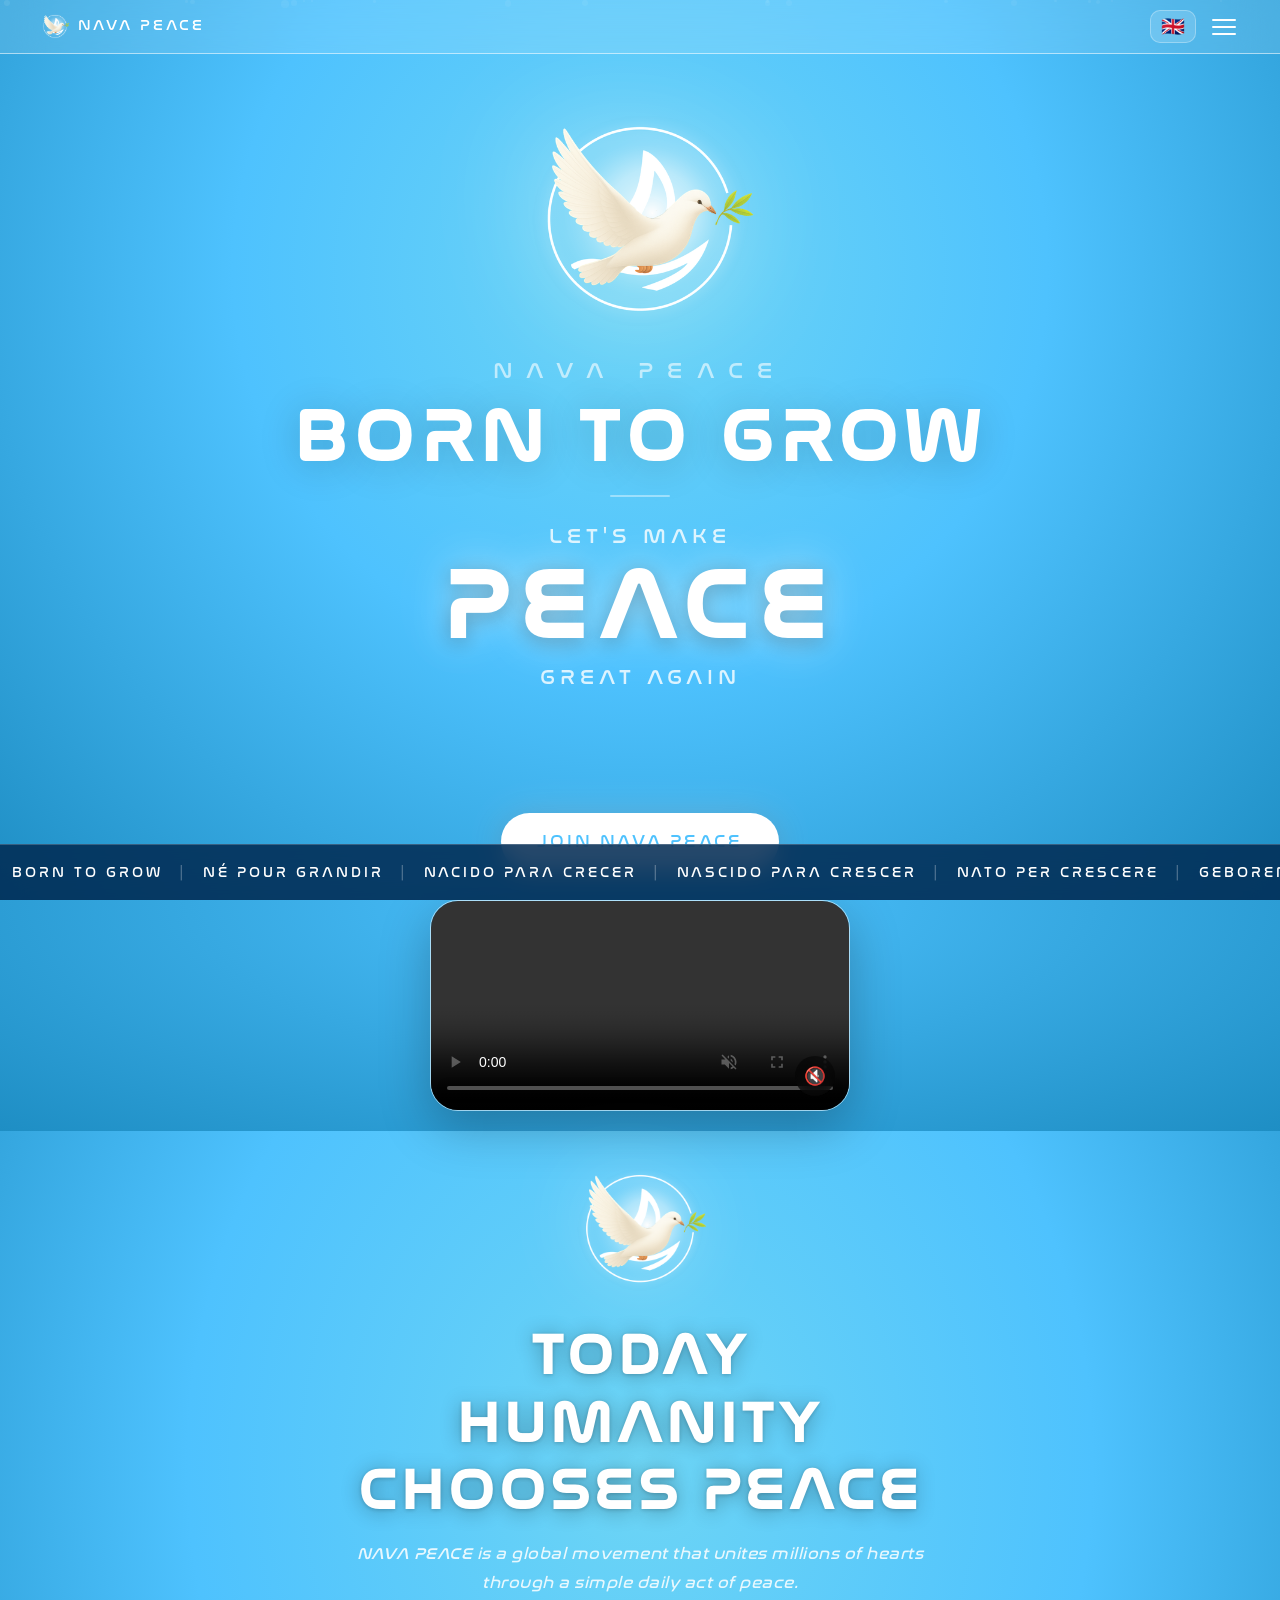
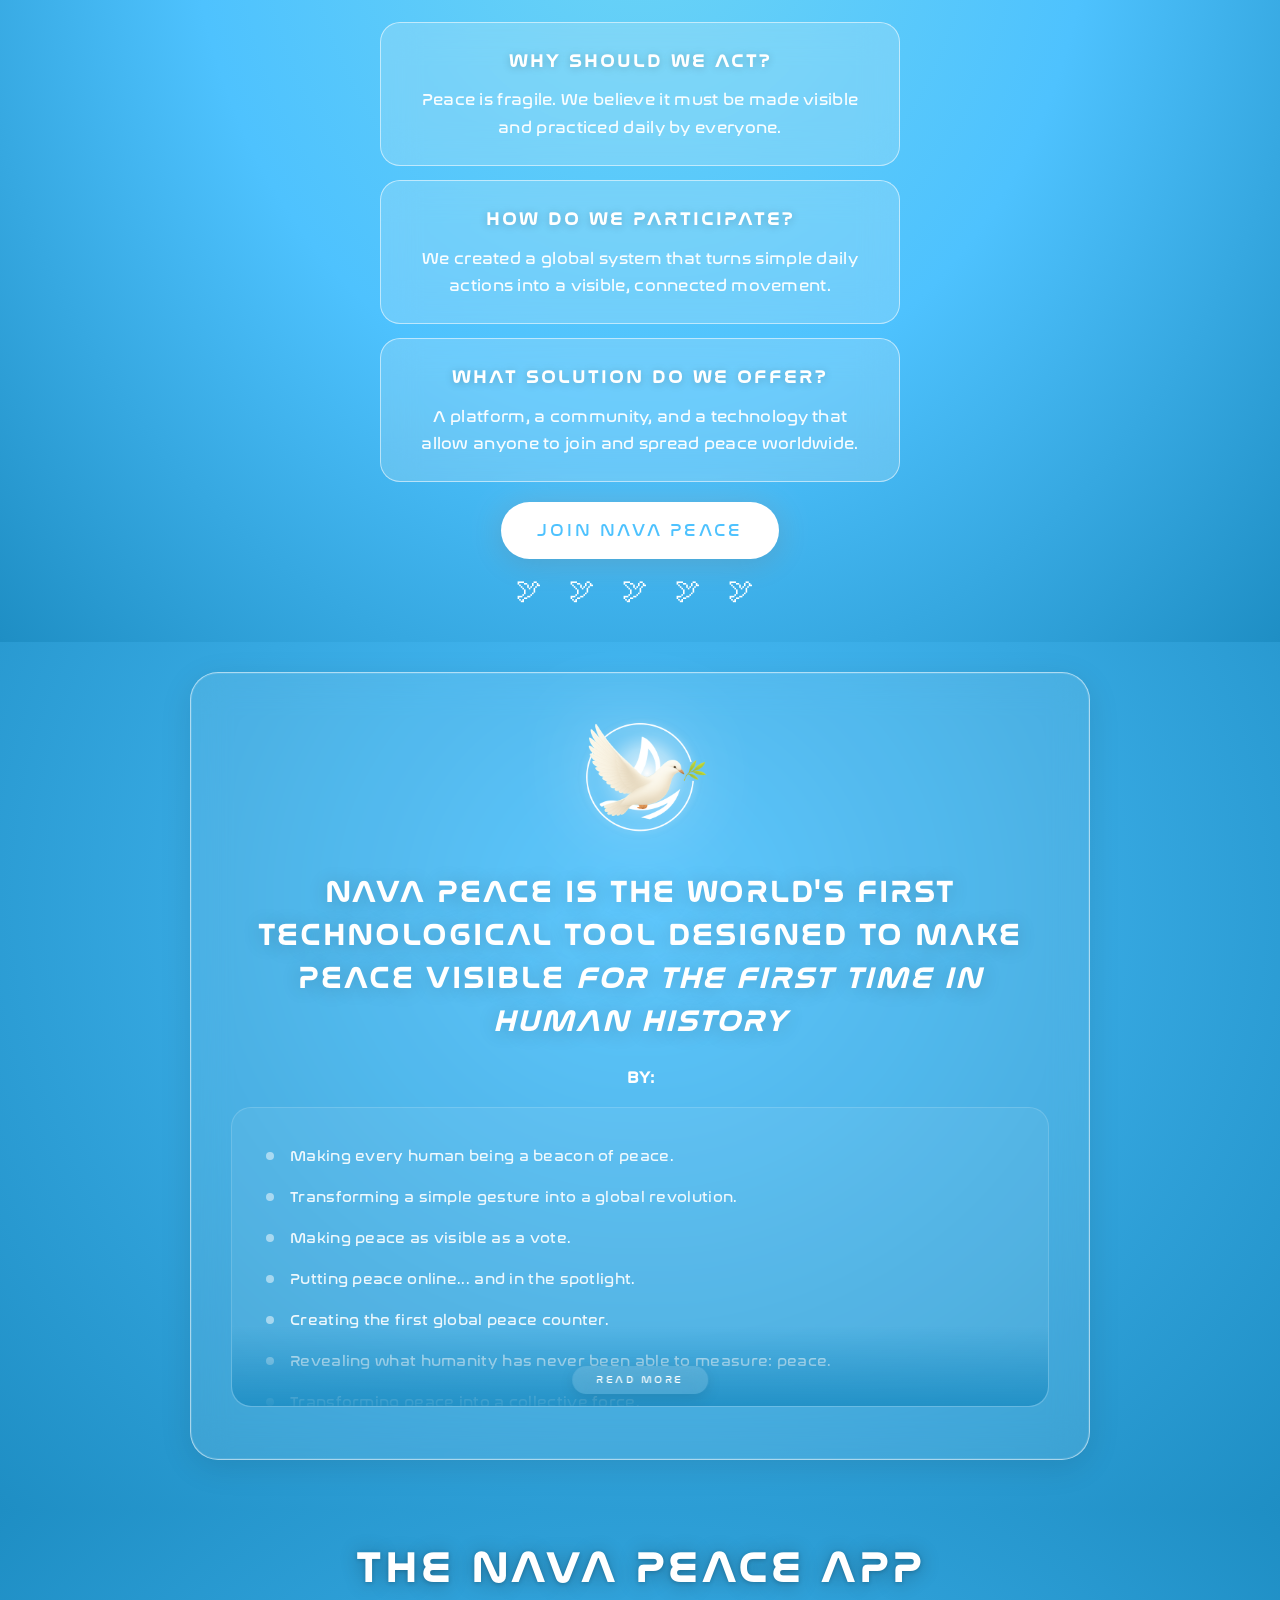
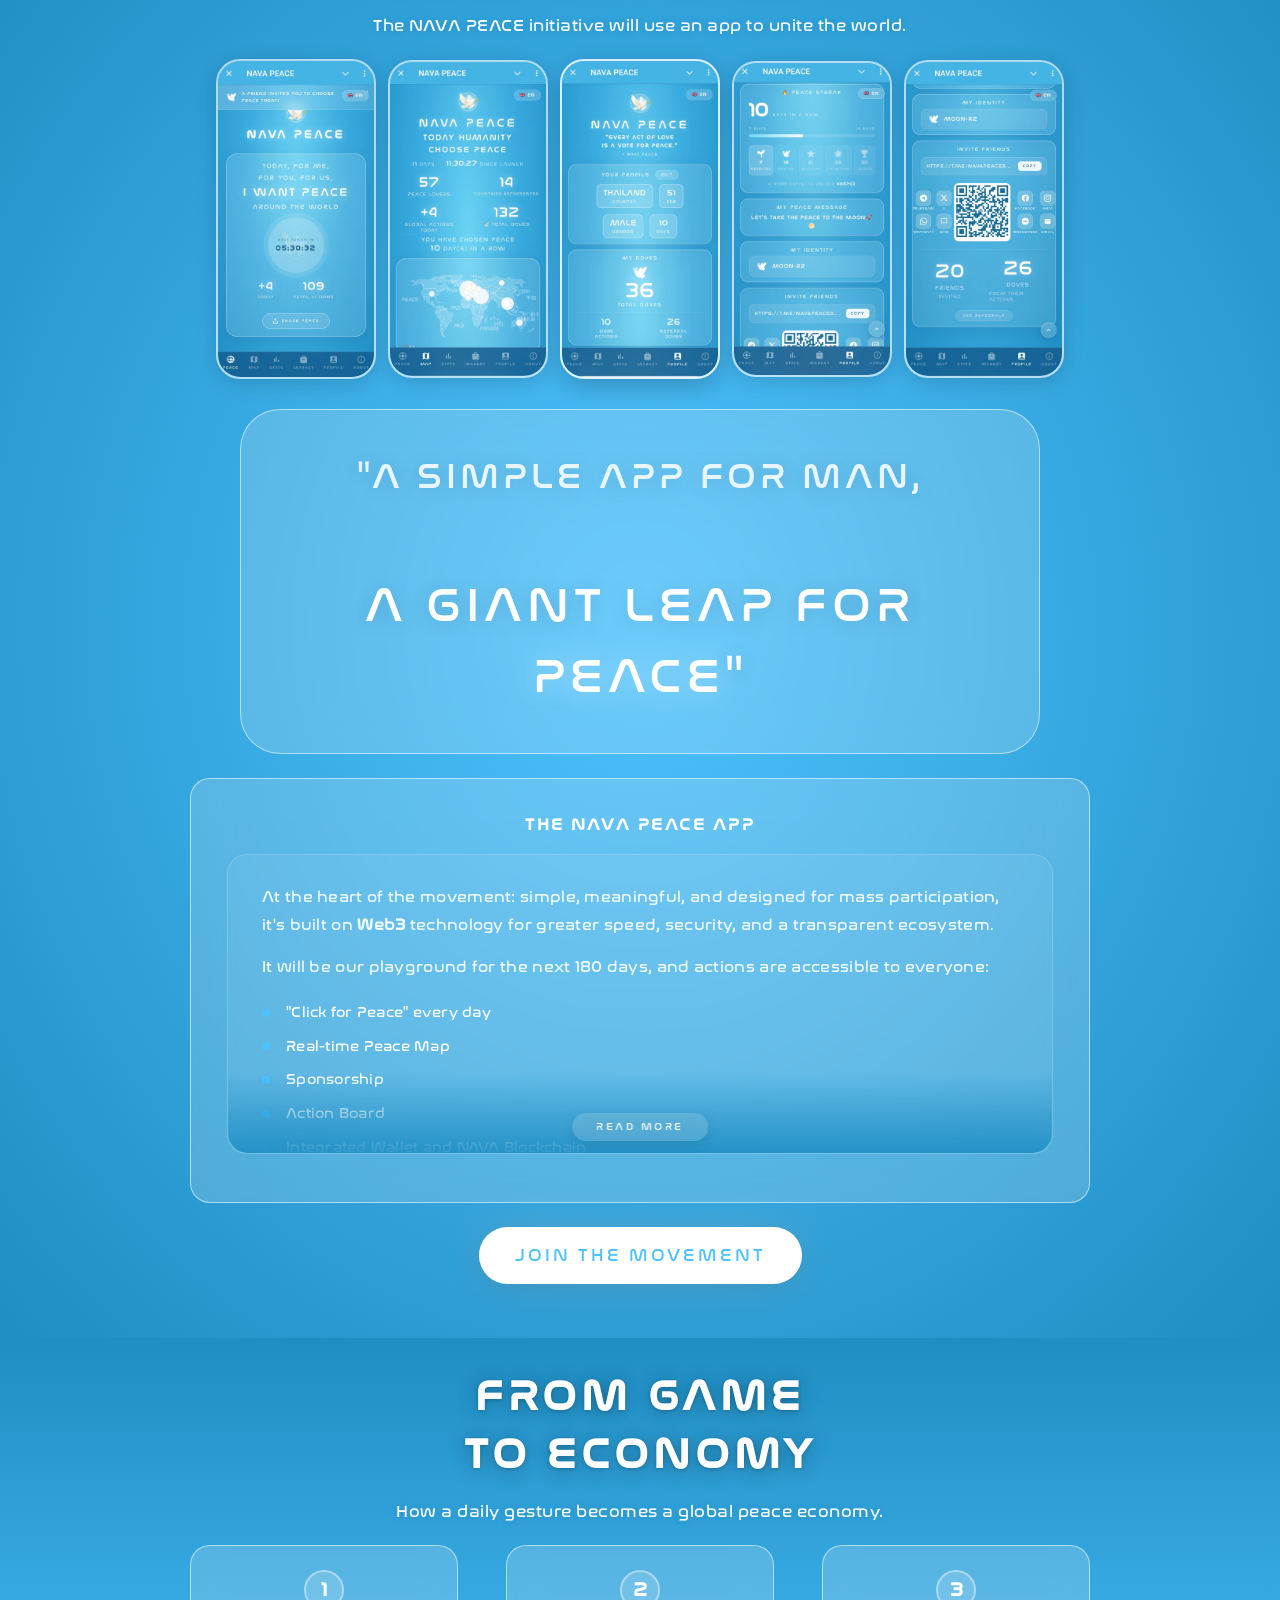
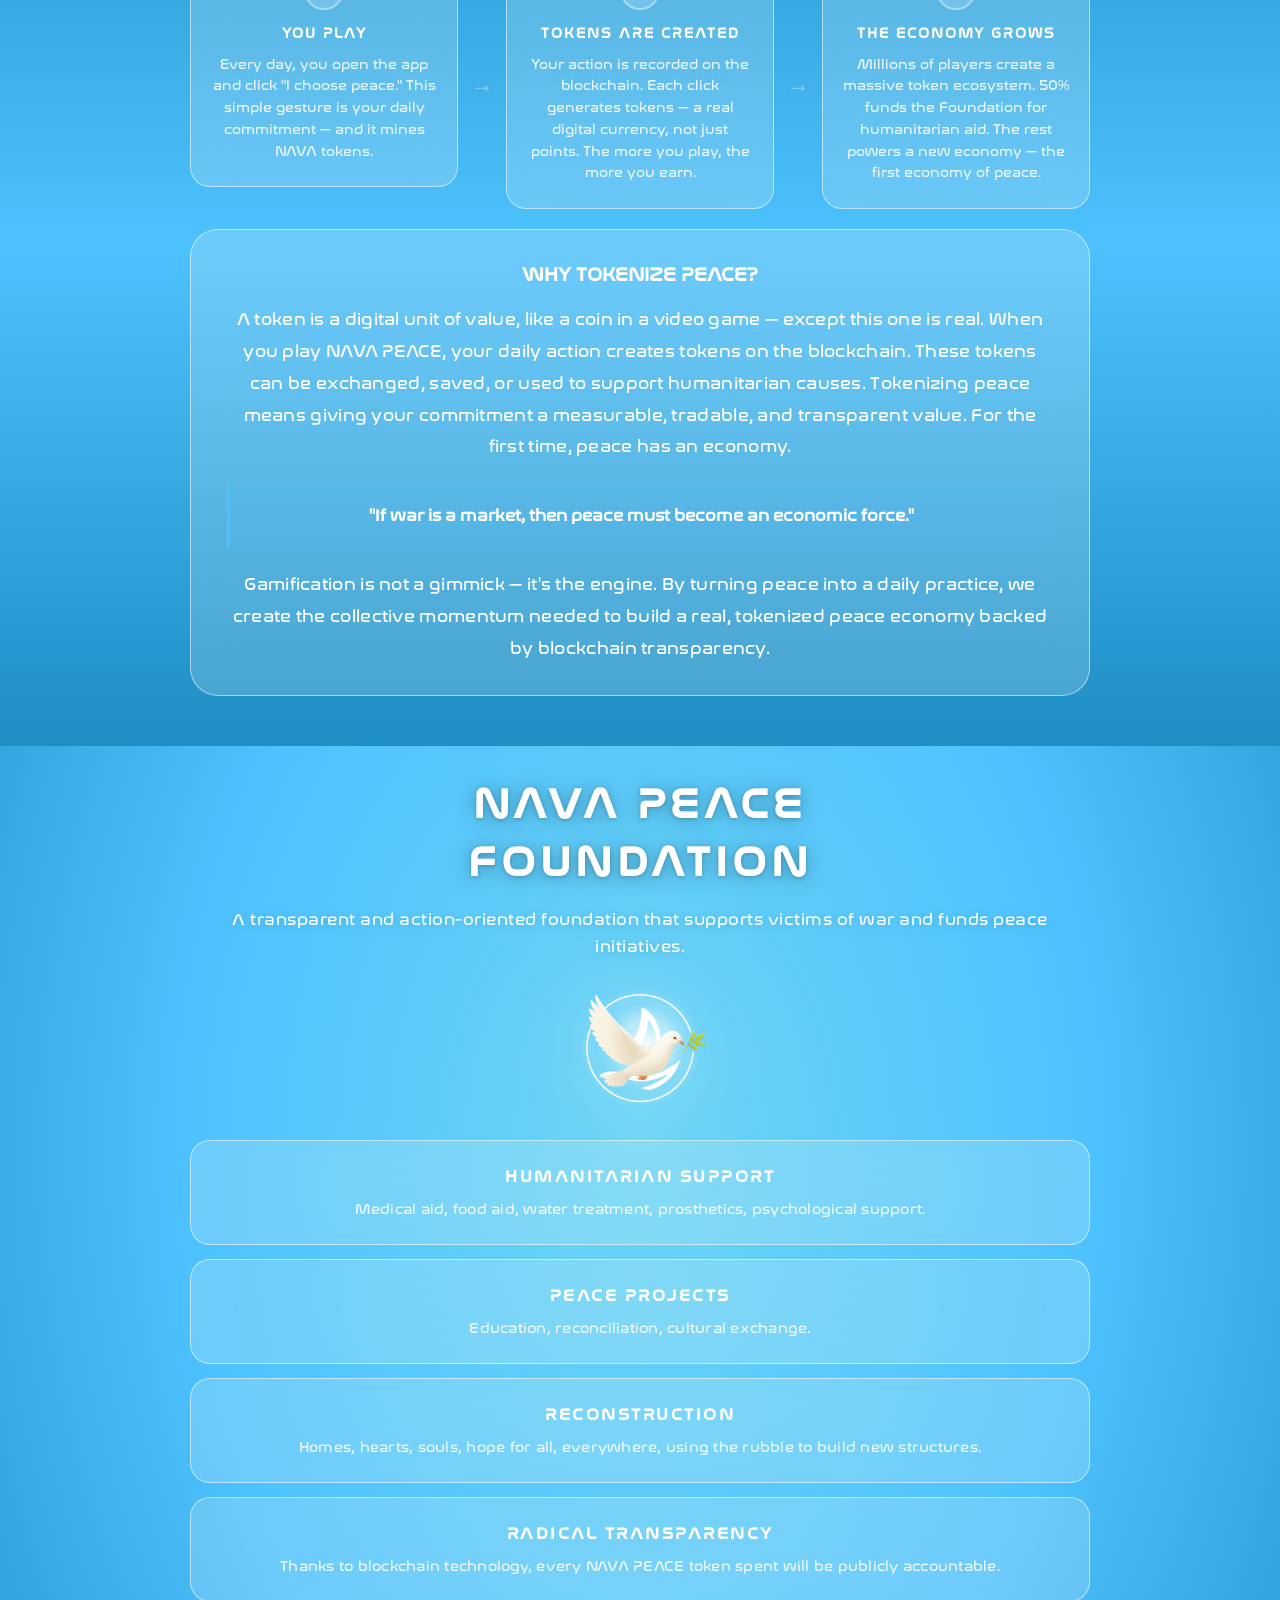
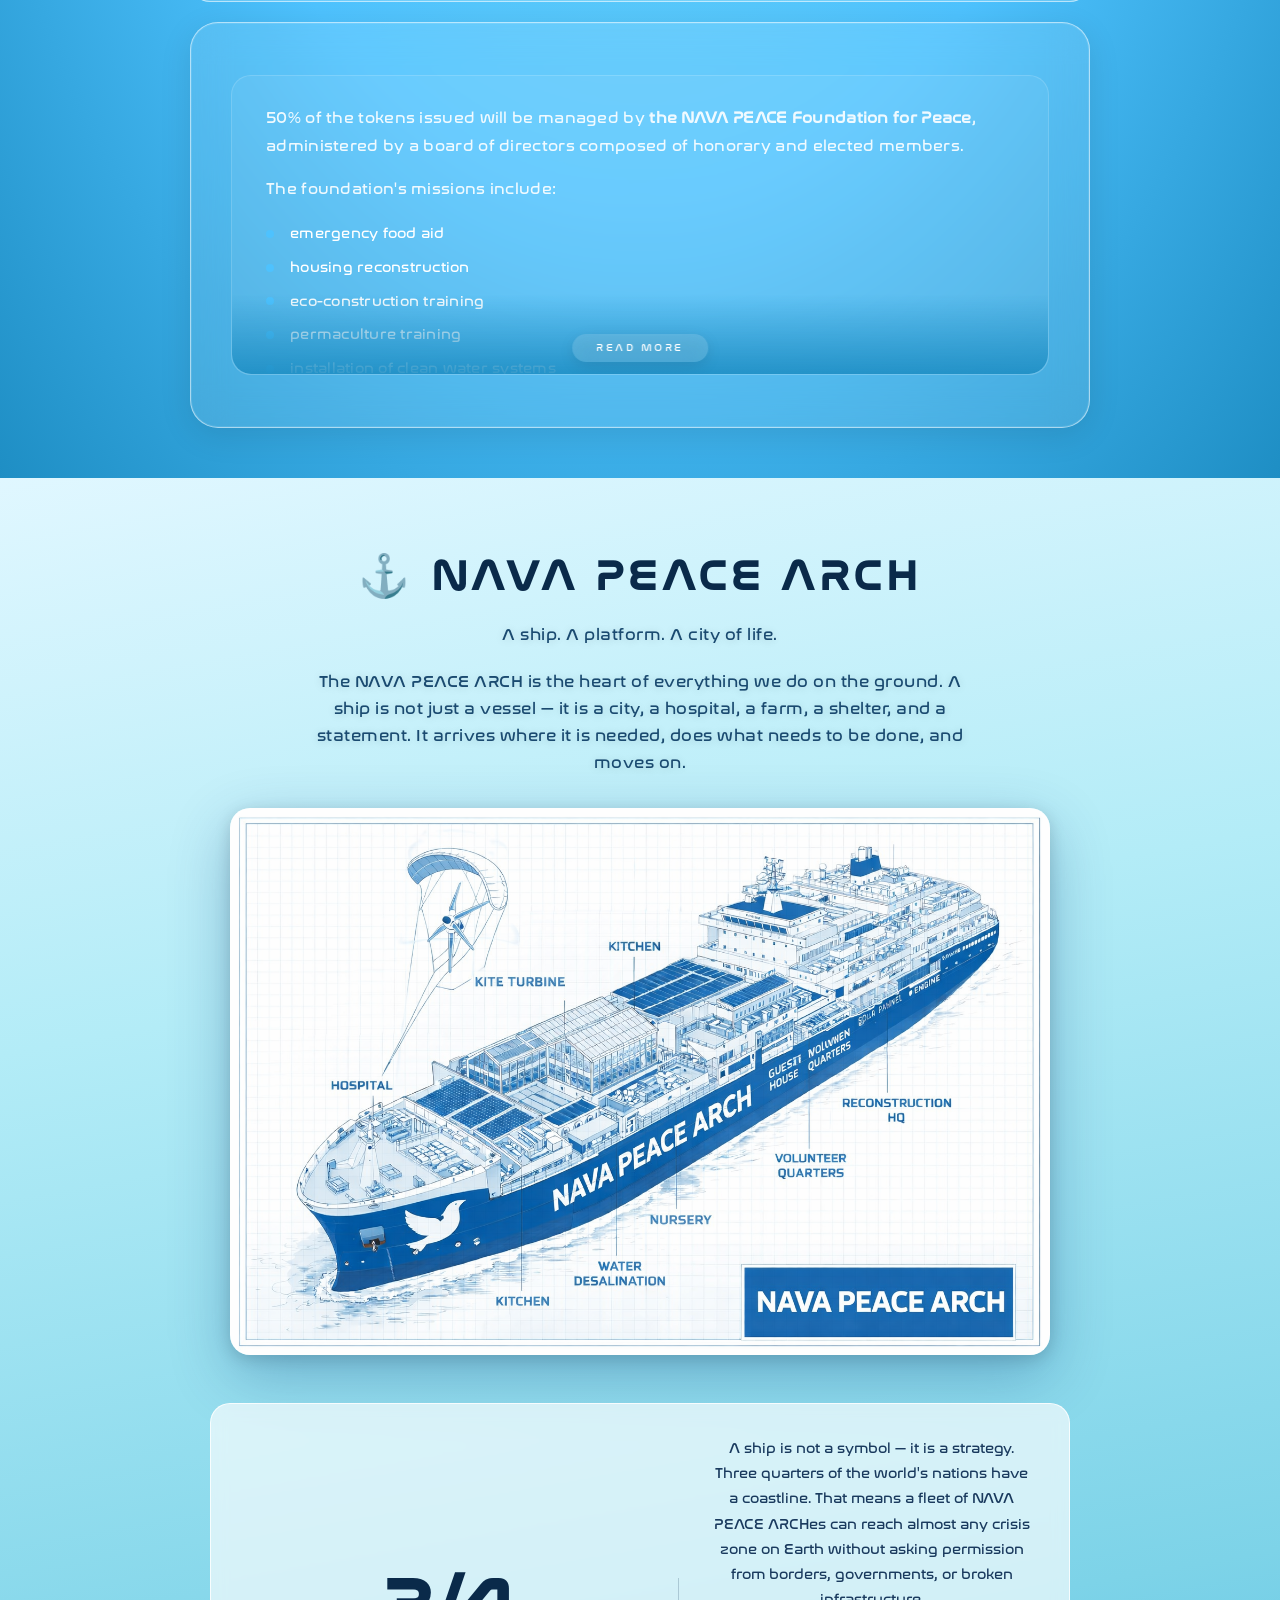
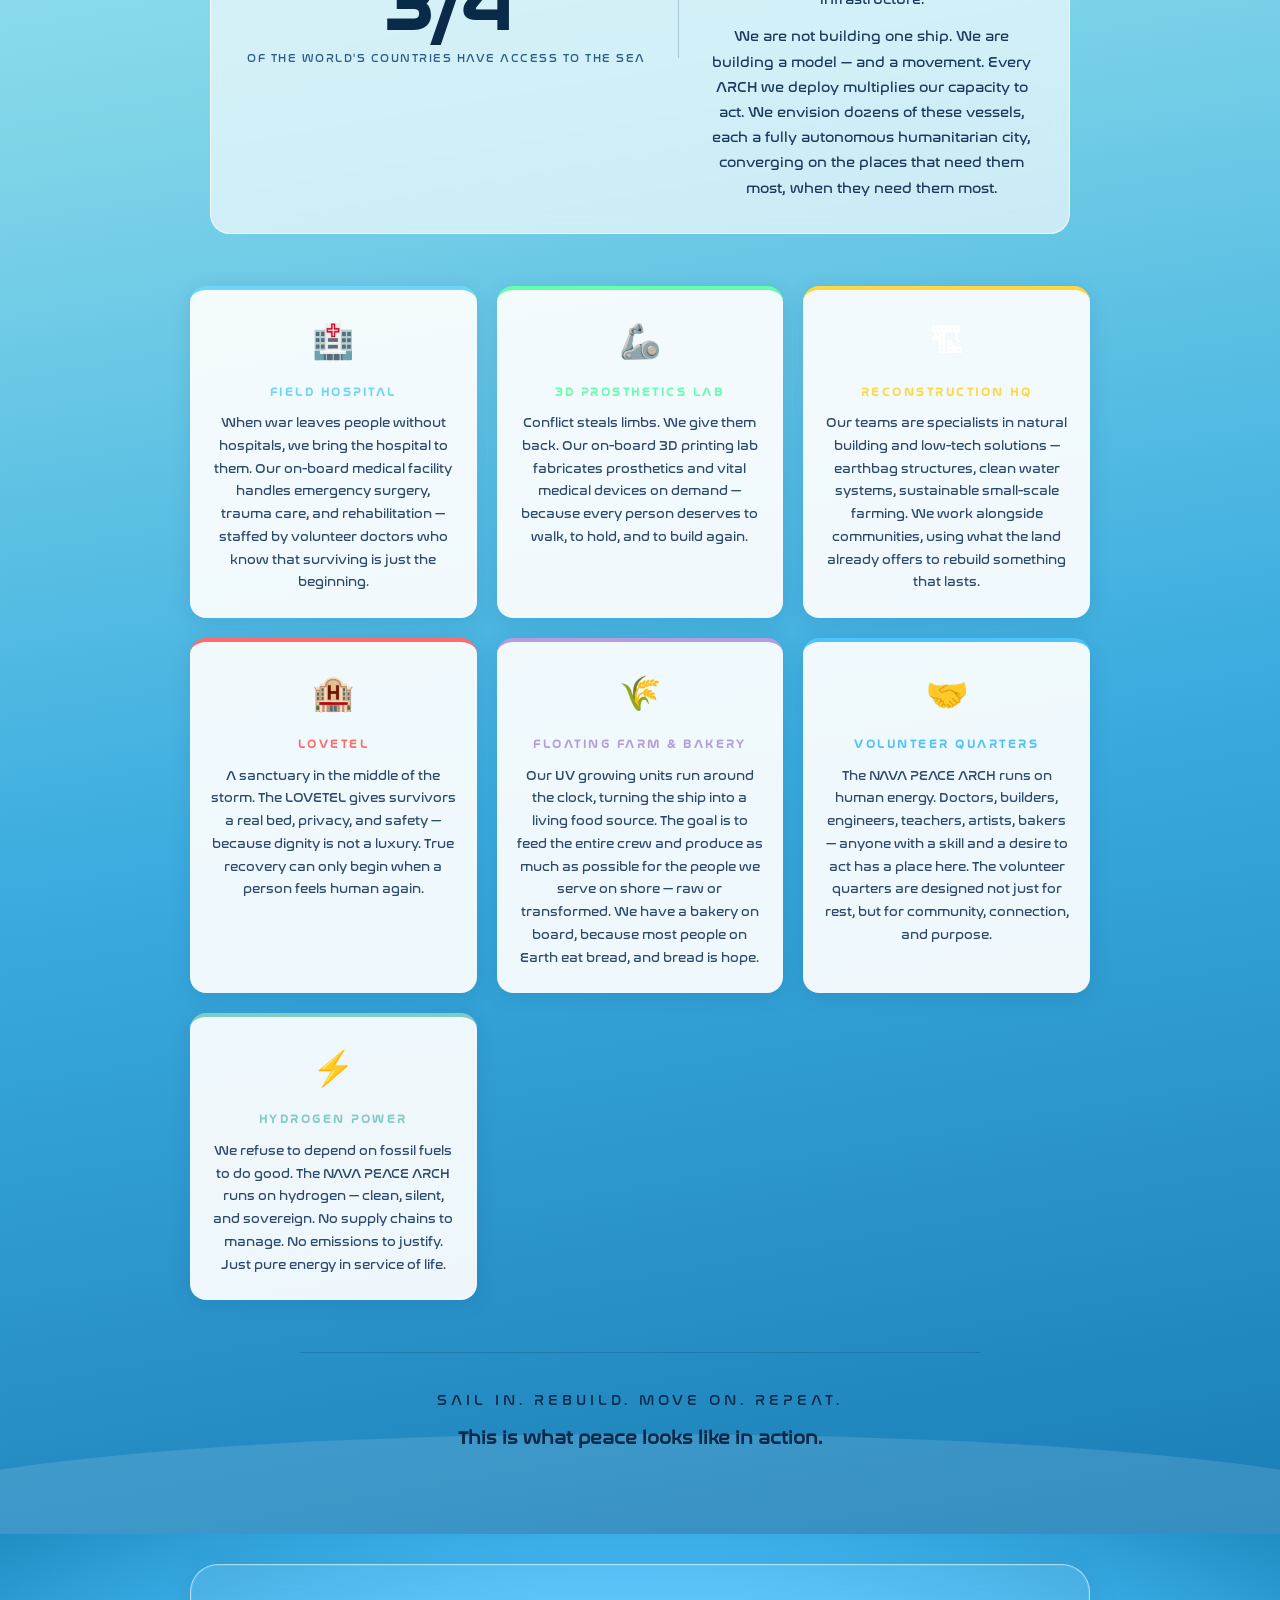
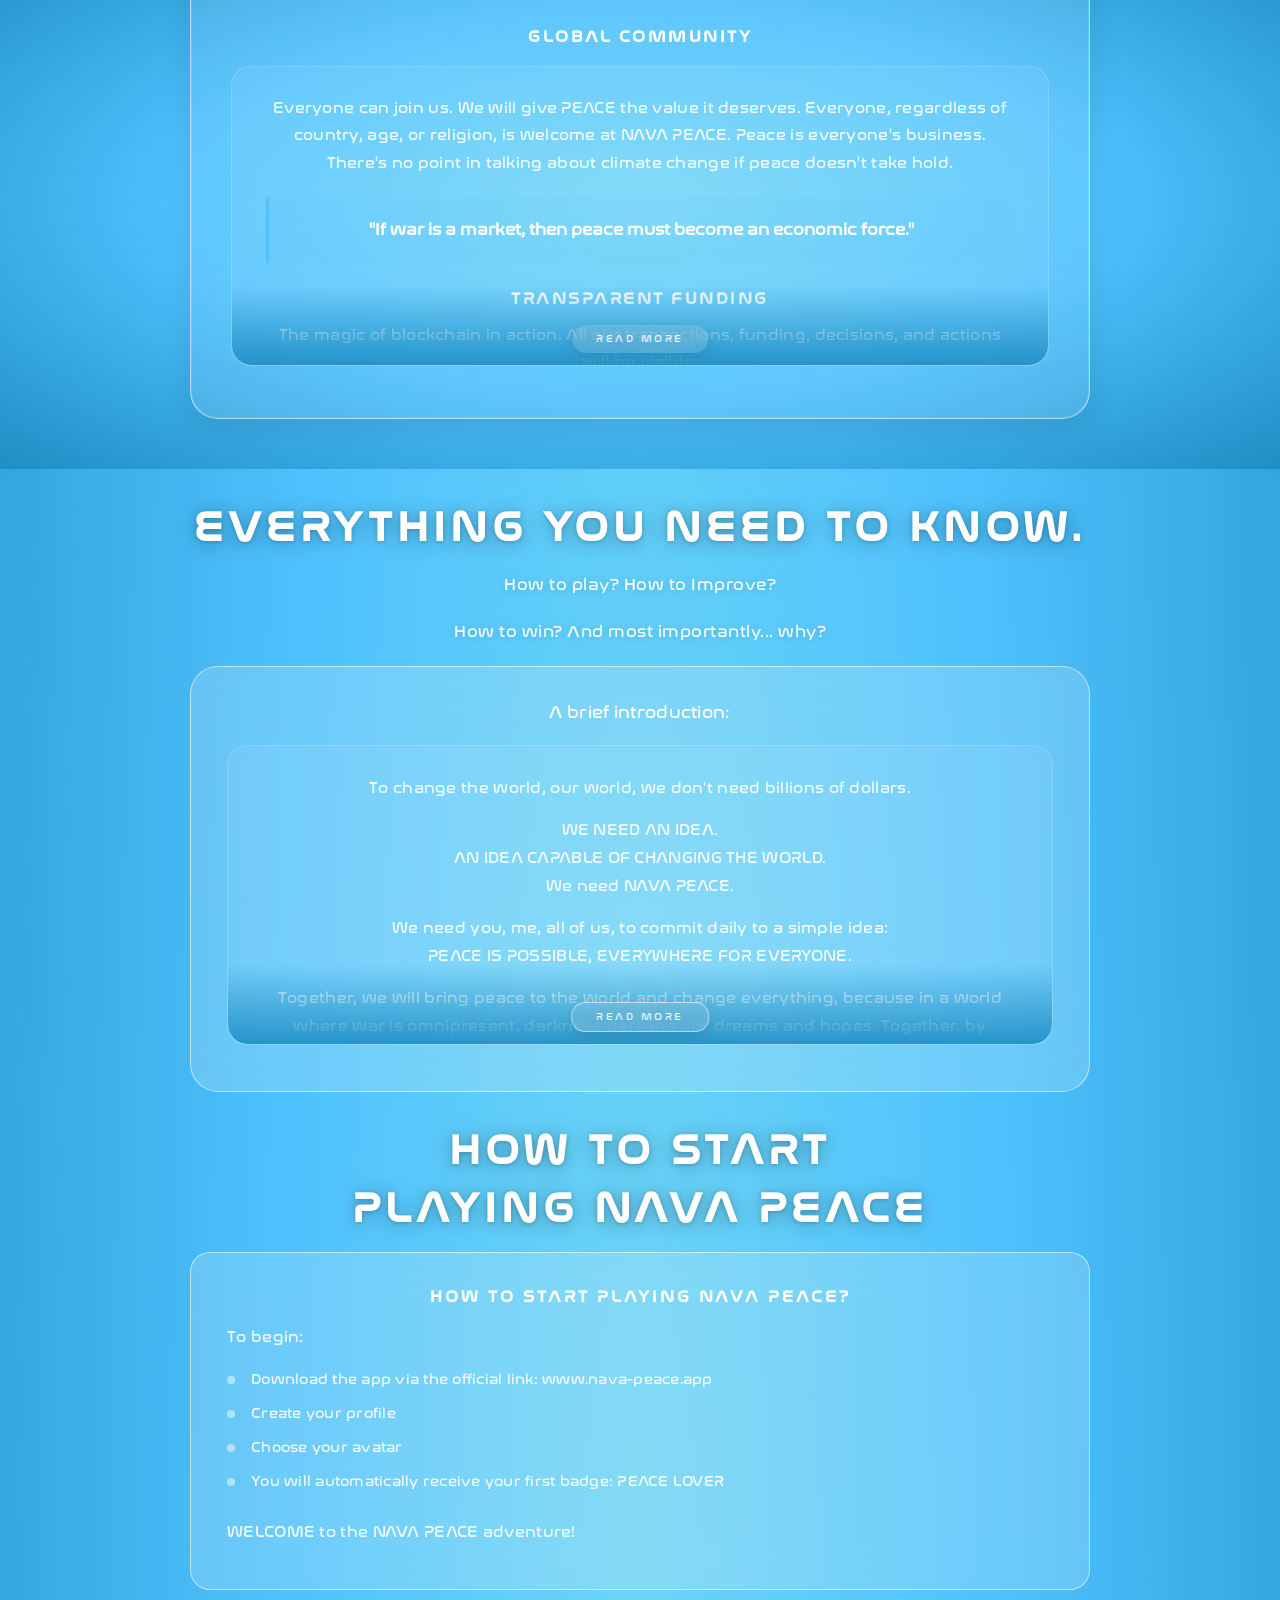
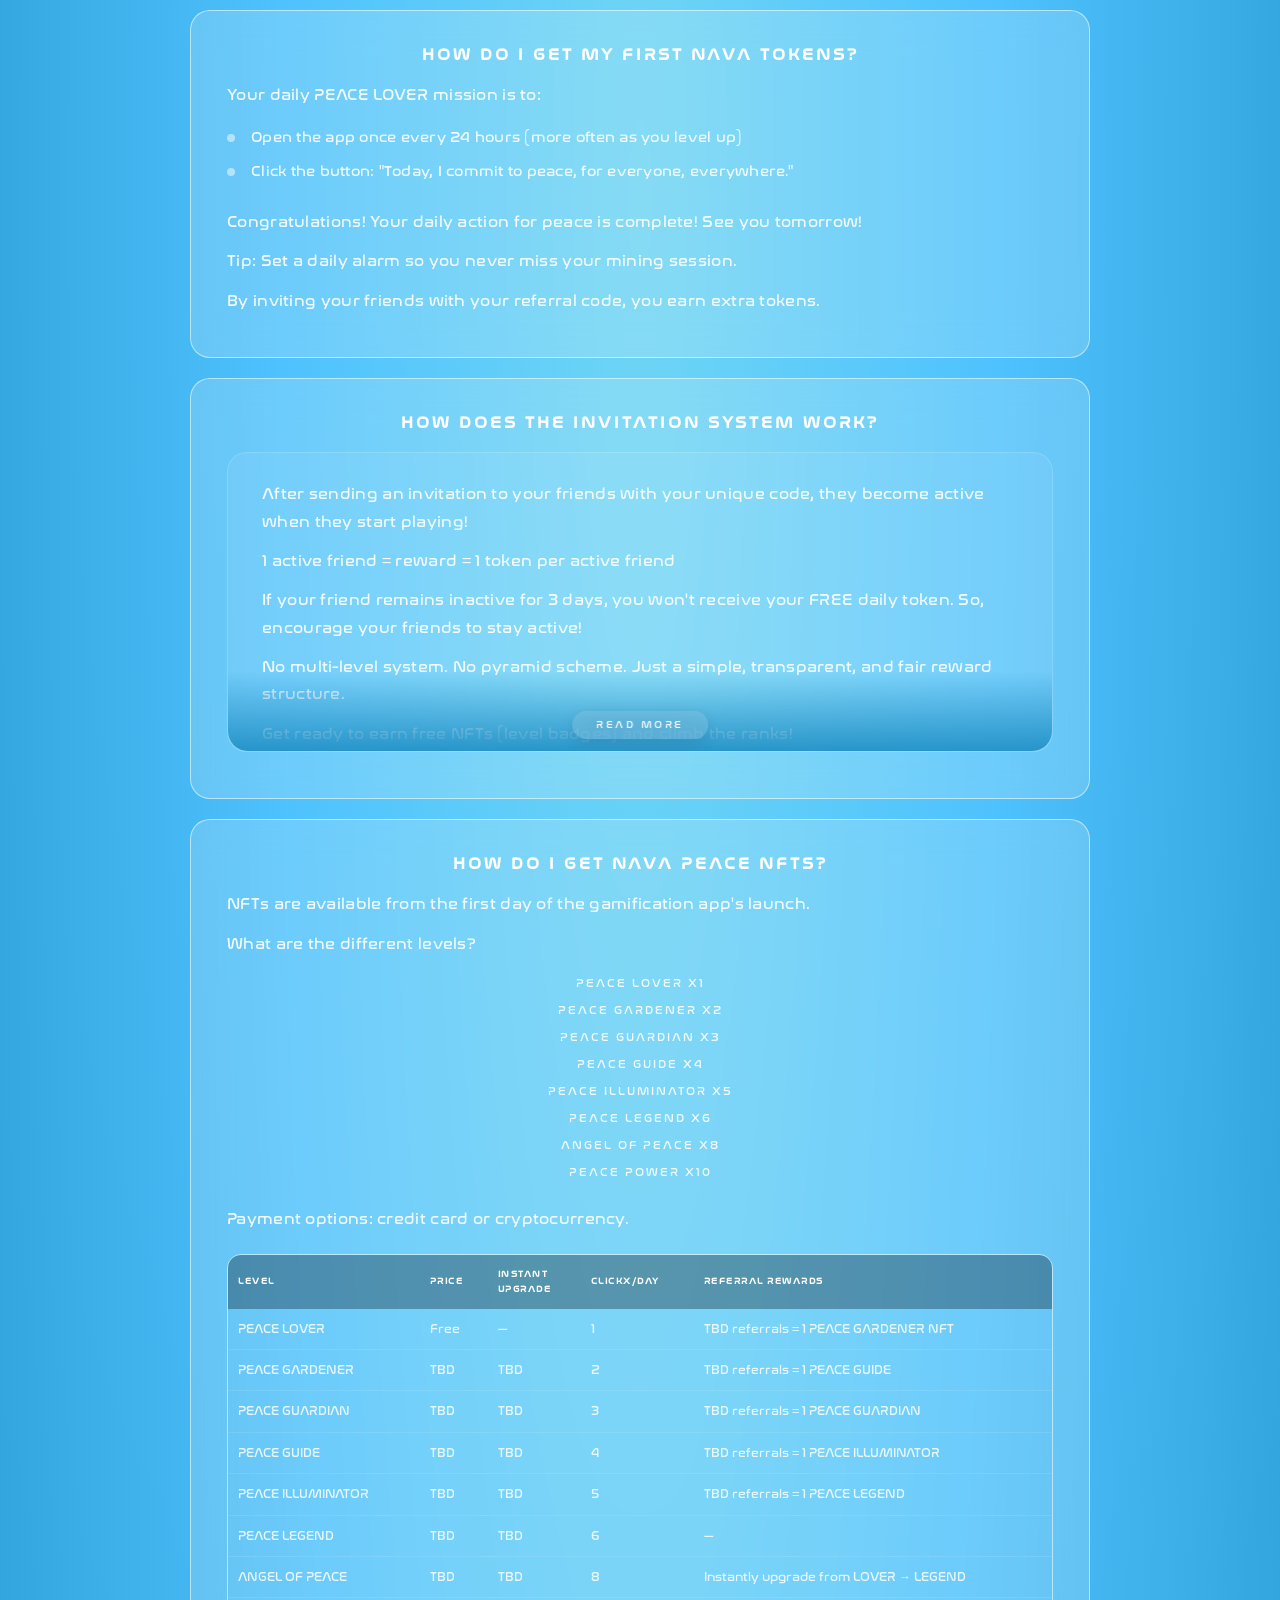
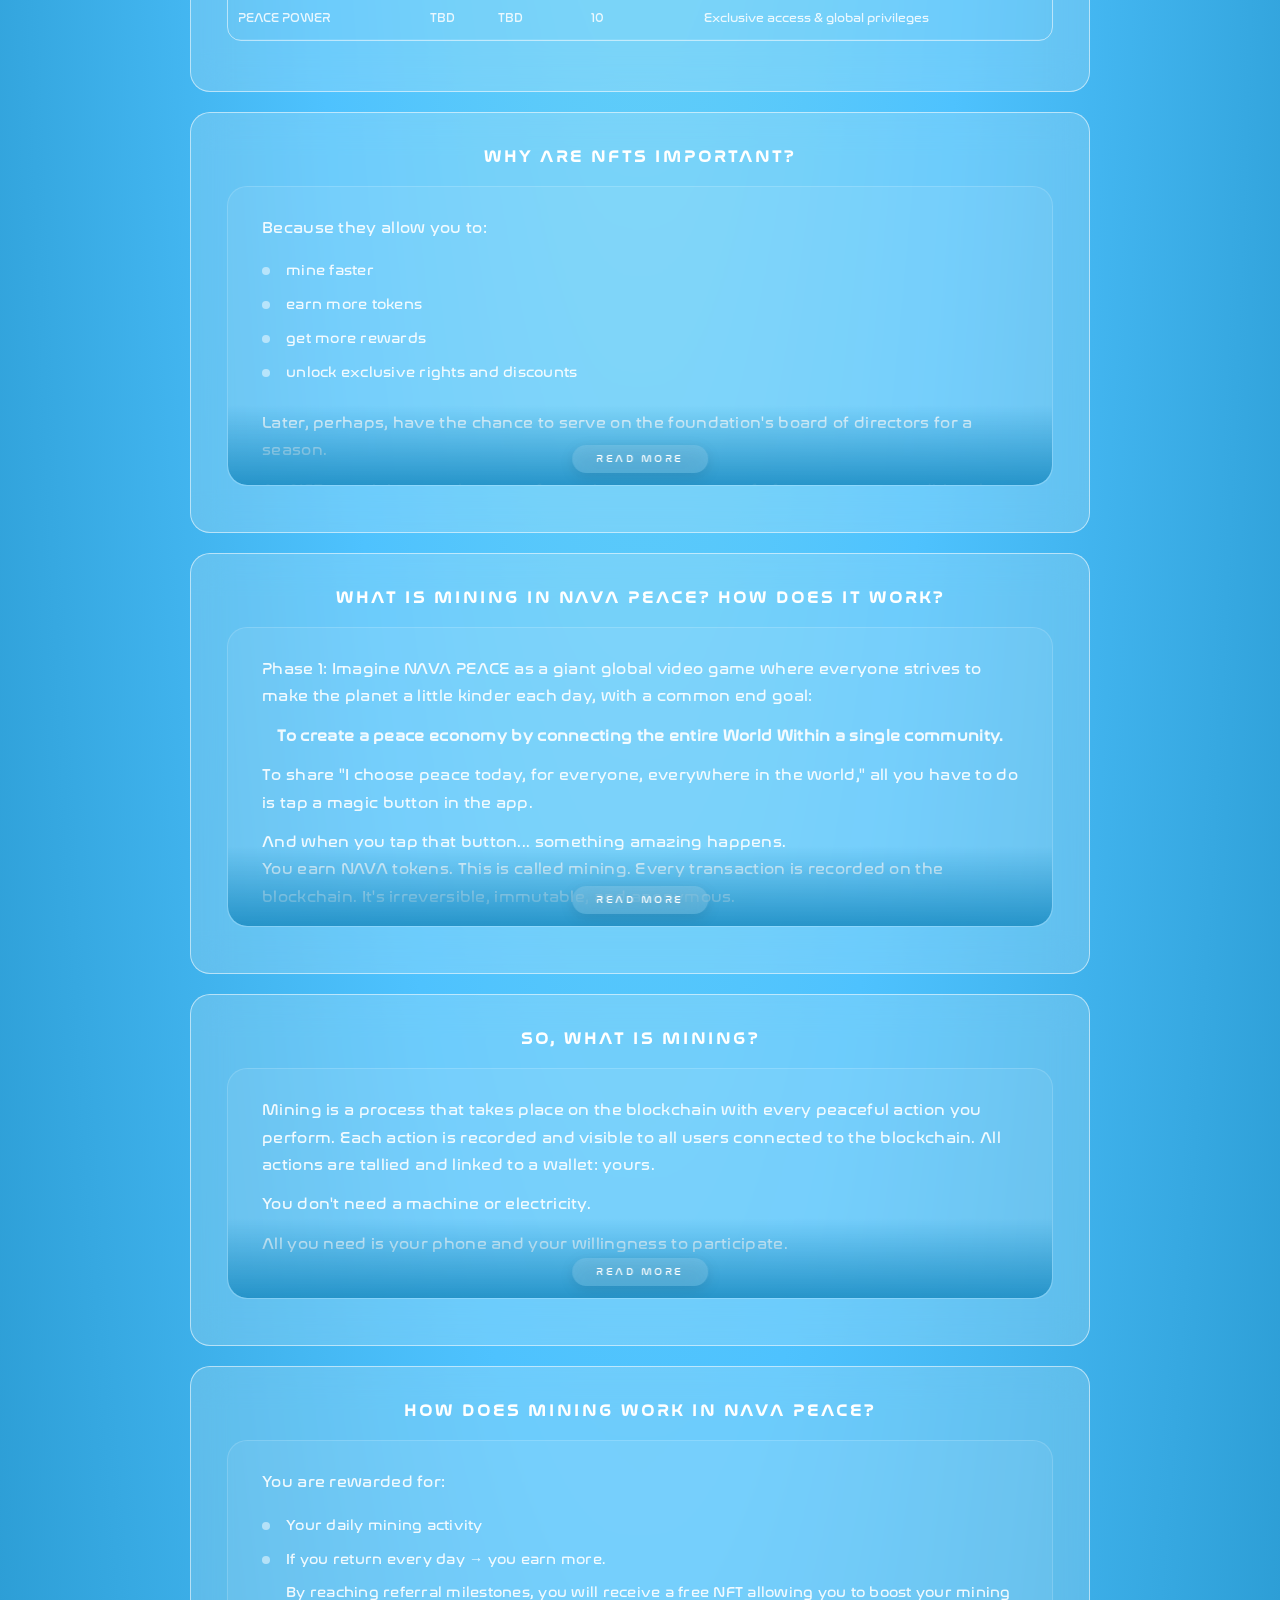
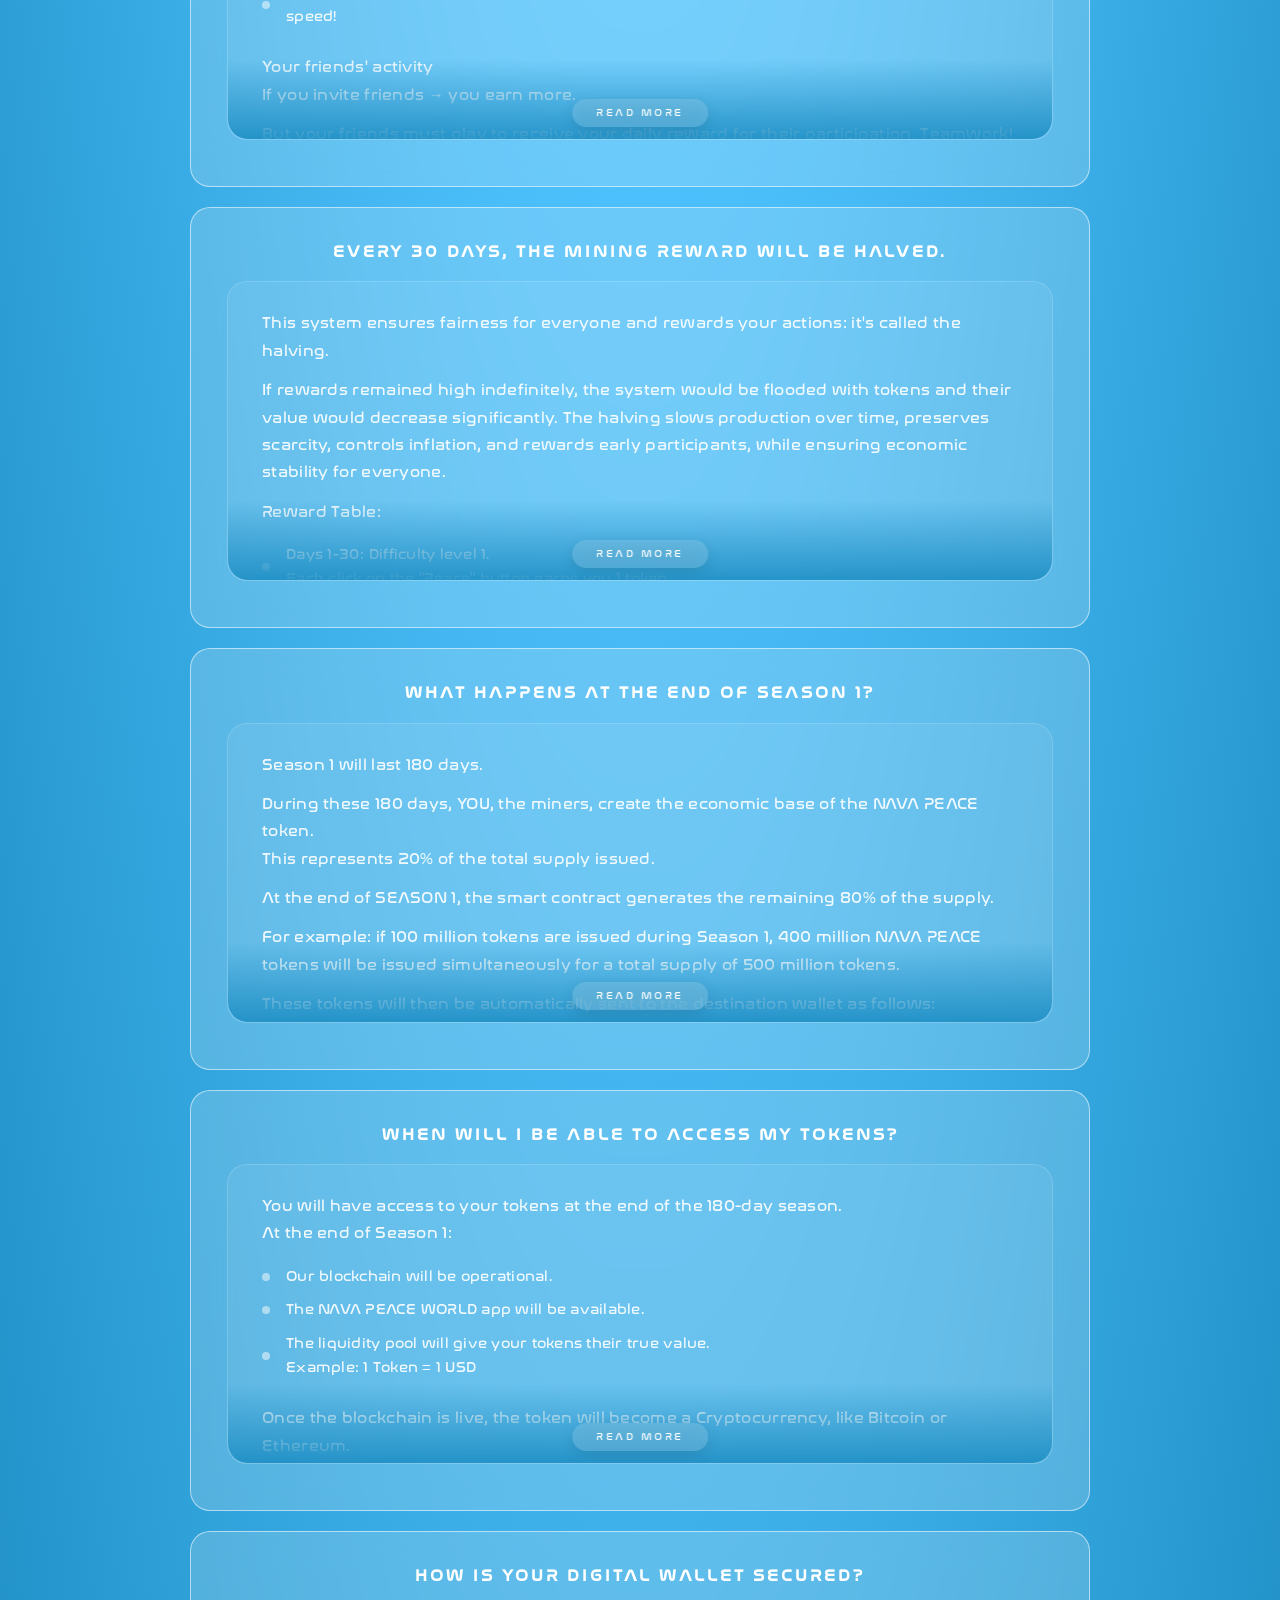
==== commit 993ad315: "Fix contrast: dark navy text on bright ocean background All arch section text (#0a2a4a / #1a3a5e) — " ====
--- a/index.html
+++ b/index.html
@@ -329,7 +329,7 @@
     <div class="container">
       <h2 class="section-heading animate-on-scroll" data-i18n="arch.heading">⚓ NAVA PEACE ARCH</h2>
       <p class="section-subheading animate-on-scroll" data-i18n="arch.subheading">A ship. A platform. A city of life.</p>
-      <p class="section-subheading animate-on-scroll" style="color:rgba(255,255,255,0.7);max-width:680px;margin:0 auto 32px;" data-i18n="arch.intro">The NAVA PEACE ARCH is the heart of everything we do on the ground. A ship is not just a vessel — it is a city, a hospital, a farm, a shelter, and a statement. It arrives where it is needed, does what needs to be done, and moves on.</p>
+      <p class="section-subheading animate-on-scroll" style="color:#1a4a70;max-width:680px;margin:0 auto 32px;" data-i18n="arch.intro">The NAVA PEACE ARCH is the heart of everything we do on the ground. A ship is not just a vessel — it is a city, a hospital, a farm, a shelter, and a statement. It arrives where it is needed, does what needs to be done, and moves on.</p>
 
       <!-- BOAT IMAGE -->
       <img src="assets/nava-peace-arch.png" alt="NAVA PEACE ARCH — the floating humanitarian city" class="arch-boat animate-on-scroll" loading="lazy" />
--- a/css/style.css
+++ b/css/style.css
@@ -1622,12 +1622,12 @@
 
 /* override heading/subheading color inside arch section */
 .section-arch .section-heading {
-  color: #fff;
-  text-shadow: 0 2px 20px rgba(0,80,140,0.3);
+  color: #0a2a4a;
+  text-shadow: none;
 }
 
 .section-arch .section-subheading {
-  color: rgba(255,255,255,0.9);
+  color: #1a4a70;
 }
 
 /* BOAT IMAGE */
@@ -1648,8 +1648,8 @@
   gap: 32px;
   max-width: 860px;
   margin: 0 auto 52px;
-  background: rgba(255,255,255,0.25);
-  border: 1px solid rgba(255,255,255,0.5);
+  background: rgba(255,255,255,0.65);
+  border: 1px solid rgba(255,255,255,0.8);
   border-radius: 20px;
   padding: 32px 36px;
   backdrop-filter: blur(8px);
@@ -1668,16 +1668,16 @@
   font-family: 'Nasalization', Arial, sans-serif;
   font-size: 72px;
   font-weight: 700;
-  color: #fff;
+  color: #0a2a4a;
   line-height: 1;
   letter-spacing: -2px;
-  text-shadow: 0 2px 24px rgba(0,80,160,0.35);
+  text-shadow: none;
 }
 
 .arch-why-label {
   font-size: 11px;
   letter-spacing: 1.5px;
-  color: rgba(255,255,255,0.85);
+  color: #2a5a8a;
   text-transform: uppercase;
   margin-top: 8px;
   line-height: 1.6;
@@ -1687,13 +1687,13 @@
 .arch-why-divider {
   width: 1px;
   height: 80px;
-  background: rgba(255,255,255,0.4);
+  background: rgba(10,42,74,0.2);
   flex-shrink: 0;
 }
 
 .arch-why-text p {
   font-size: 14px;
-  color: rgba(255,255,255,0.92);
+  color: #1a3a5e;
   line-height: 1.8;
   margin: 0 0 12px;
 }
@@ -1748,7 +1748,7 @@
 /* SLOGAN */
 .arch-slogan {
   text-align: center;
-  border-top: 1px solid rgba(255,255,255,0.4);
+  border-top: 1px solid rgba(10,42,74,0.2);
   padding-top: 36px;
   max-width: 680px;
   margin: 0 auto;
@@ -1758,18 +1758,17 @@
   font-family: 'Nasalization', Arial, sans-serif;
   font-size: 14px;
   letter-spacing: 4px;
-  color: rgba(255,255,255,0.95);
+  color: #0a2a4a;
   margin: 0 0 10px;
   text-transform: uppercase;
-  text-shadow: 0 1px 8px rgba(0,60,120,0.3);
+  text-shadow: none;
 }
 
 .arch-slogan-sub {
   font-size: 18px;
   font-weight: 700;
-  color: #fff;
+  color: #0a2a4a;
   margin: 0;
-  text-shadow: 0 2px 12px rgba(0,60,120,0.25);
 }
 
 /* RESPONSIVE */
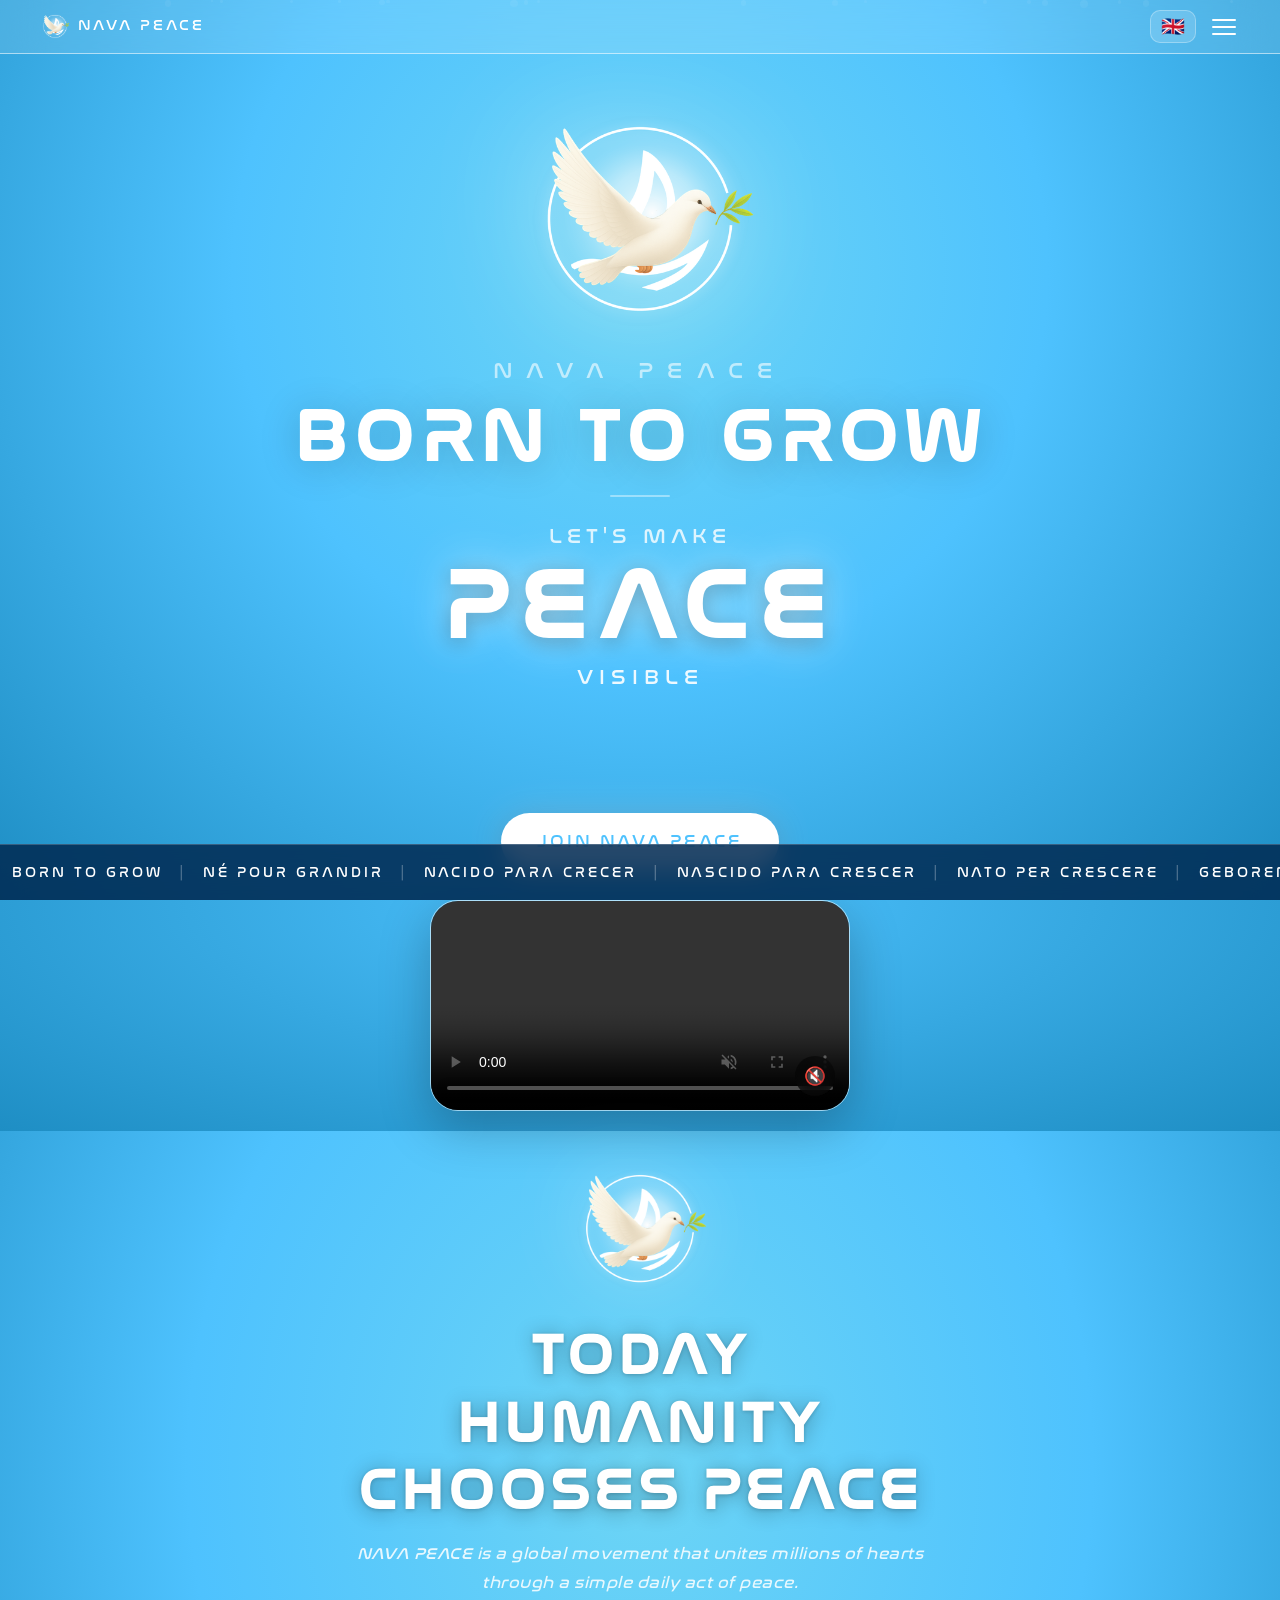
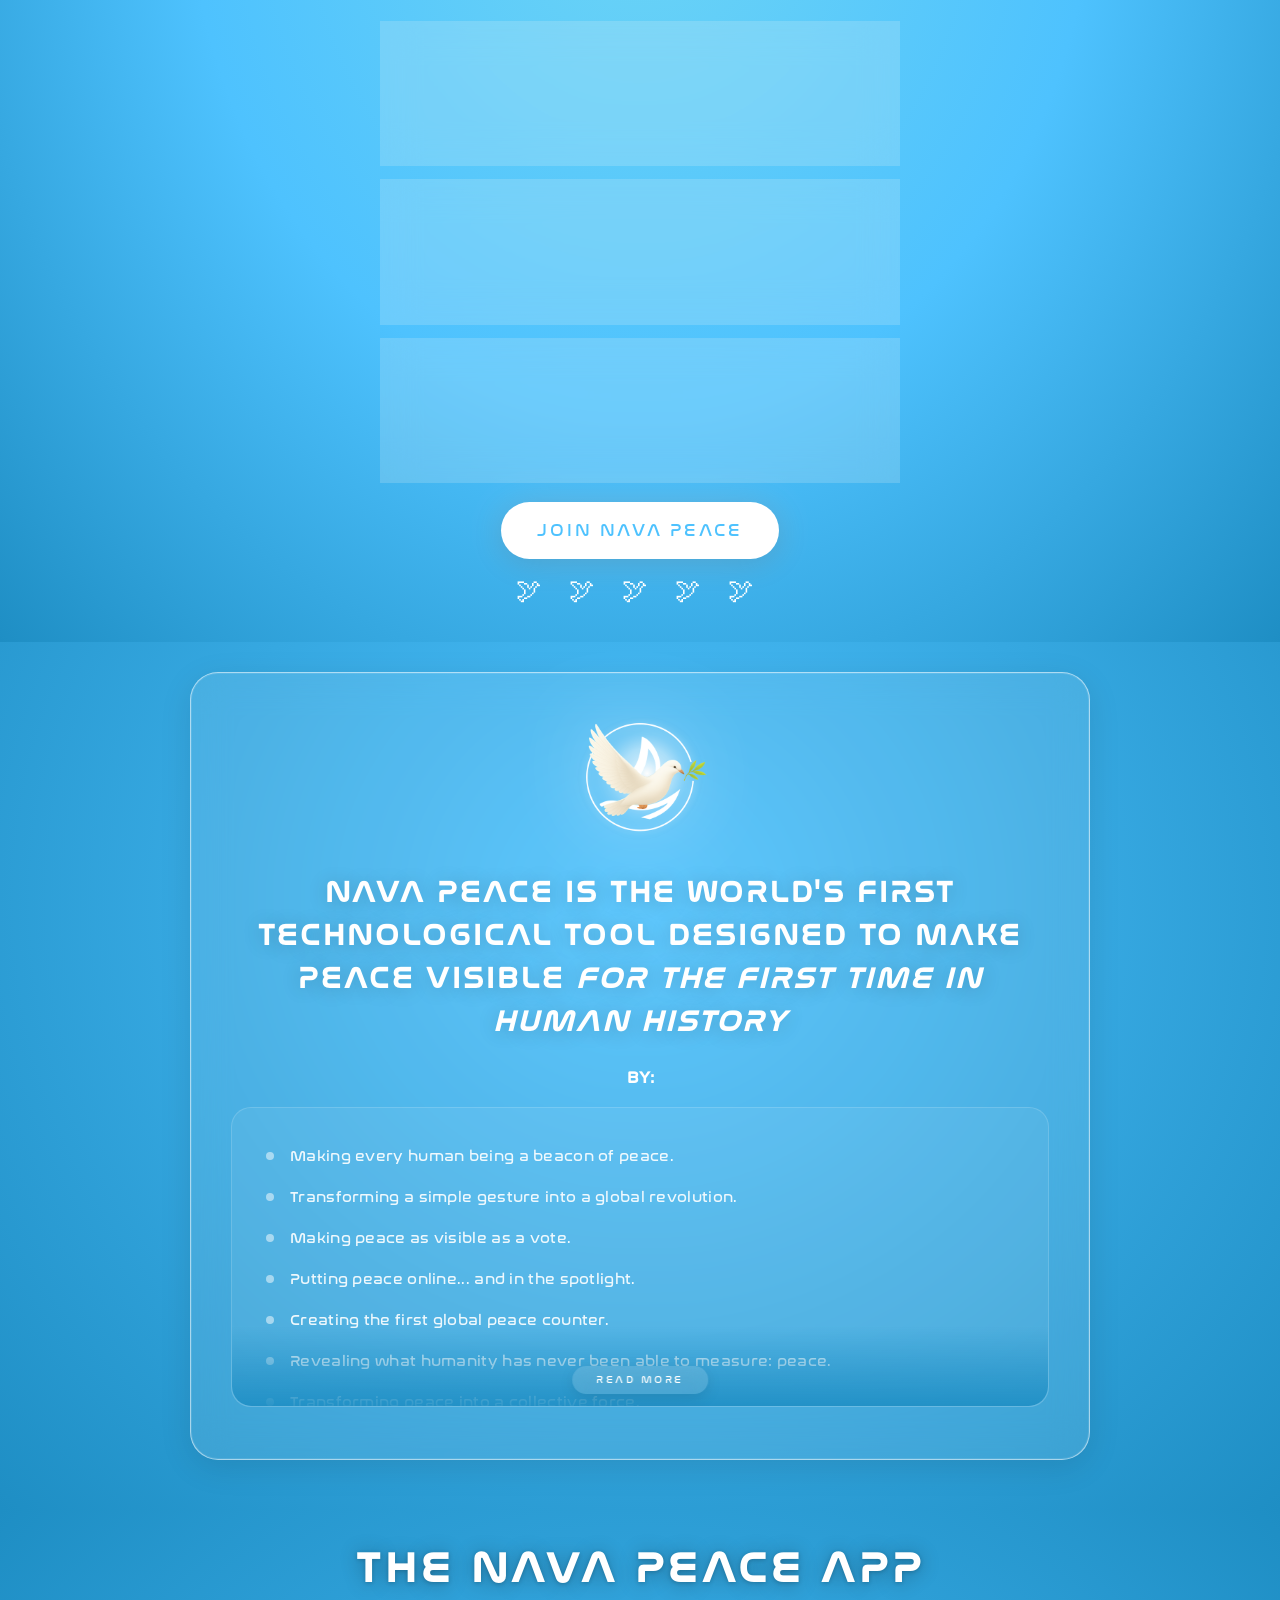
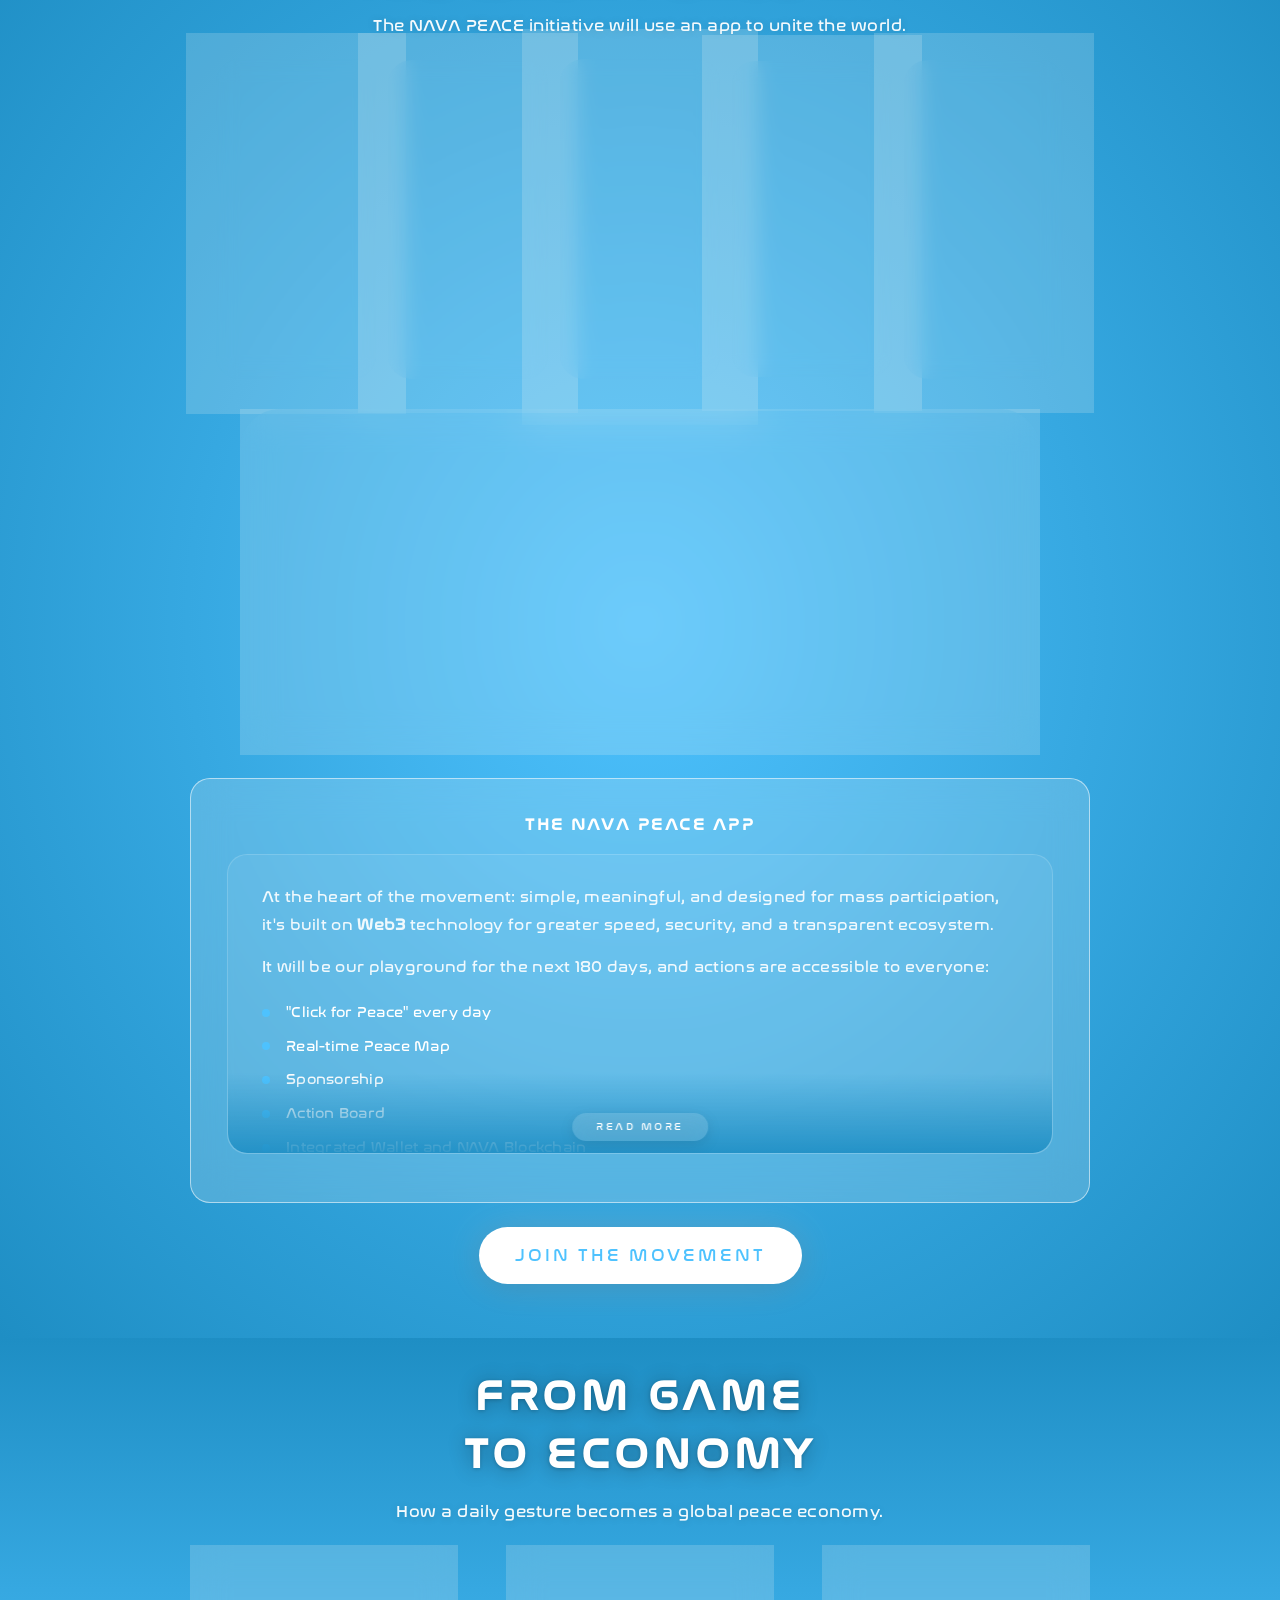
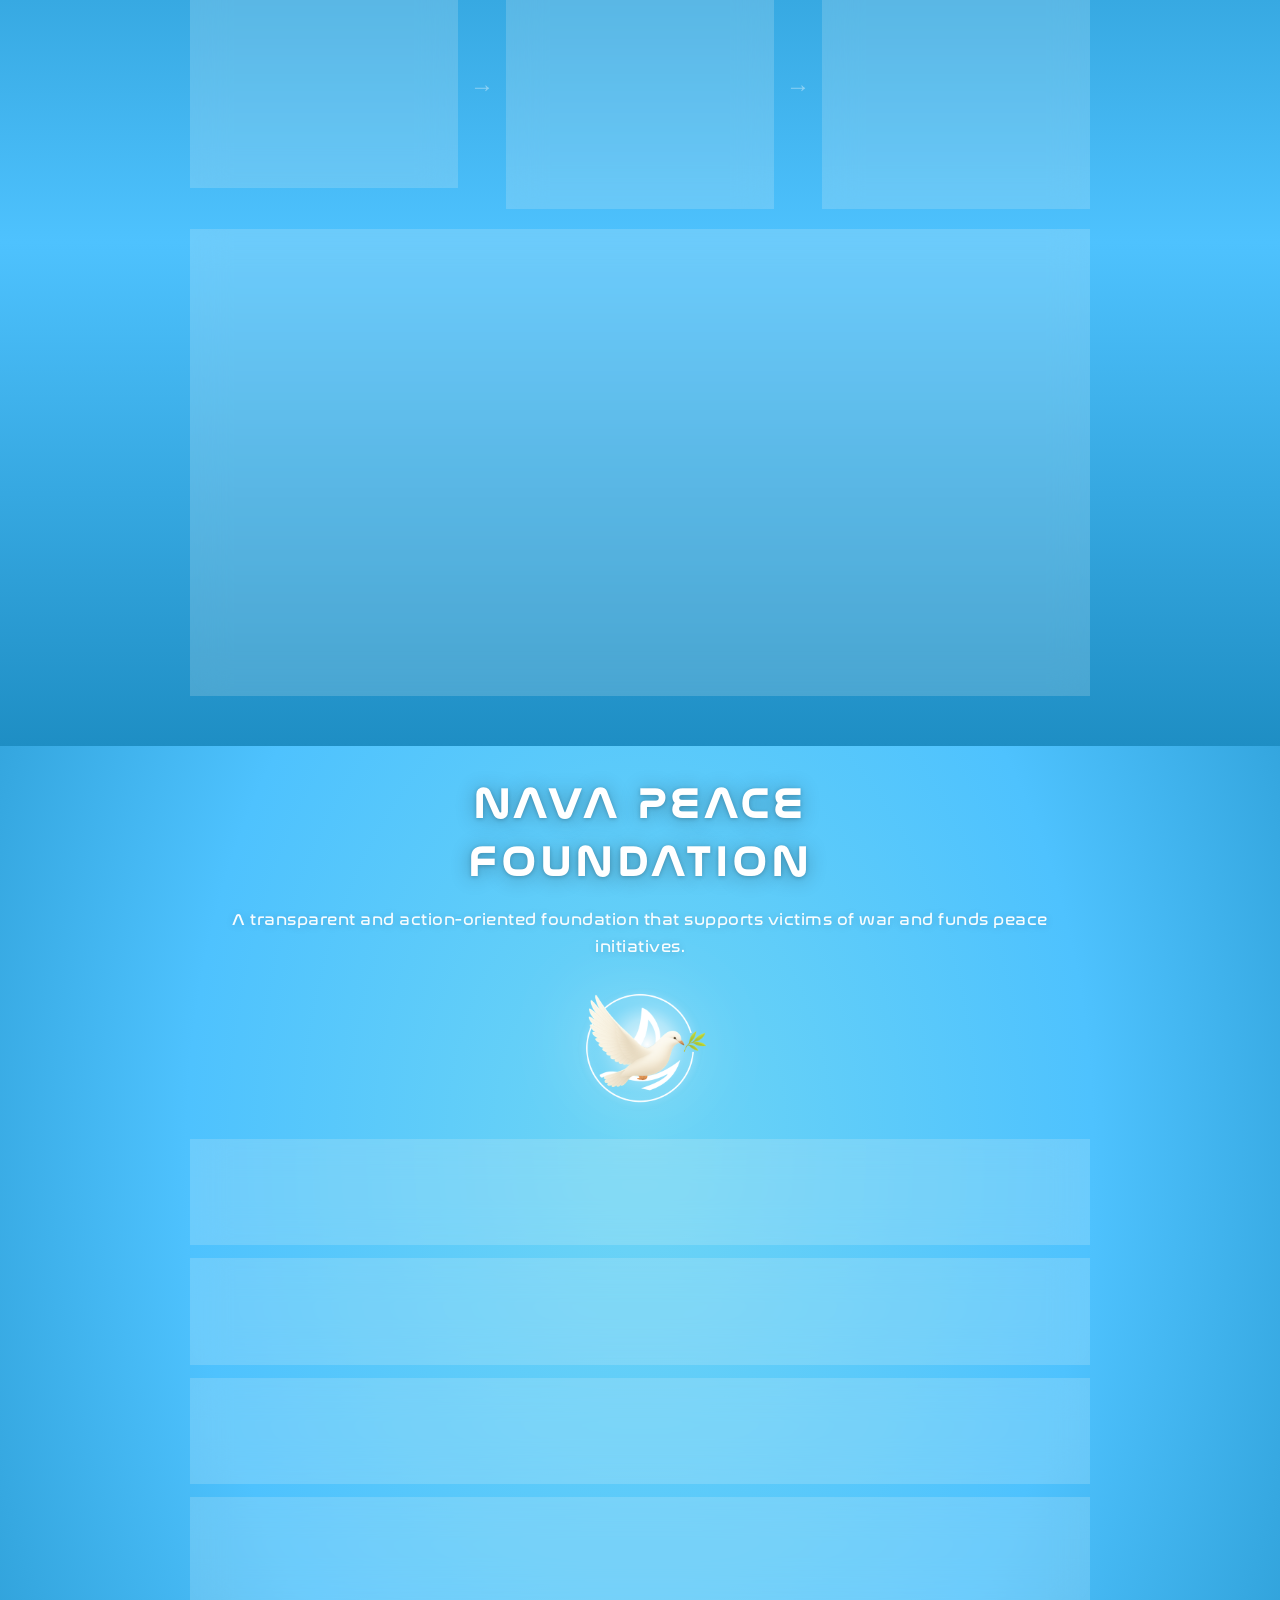
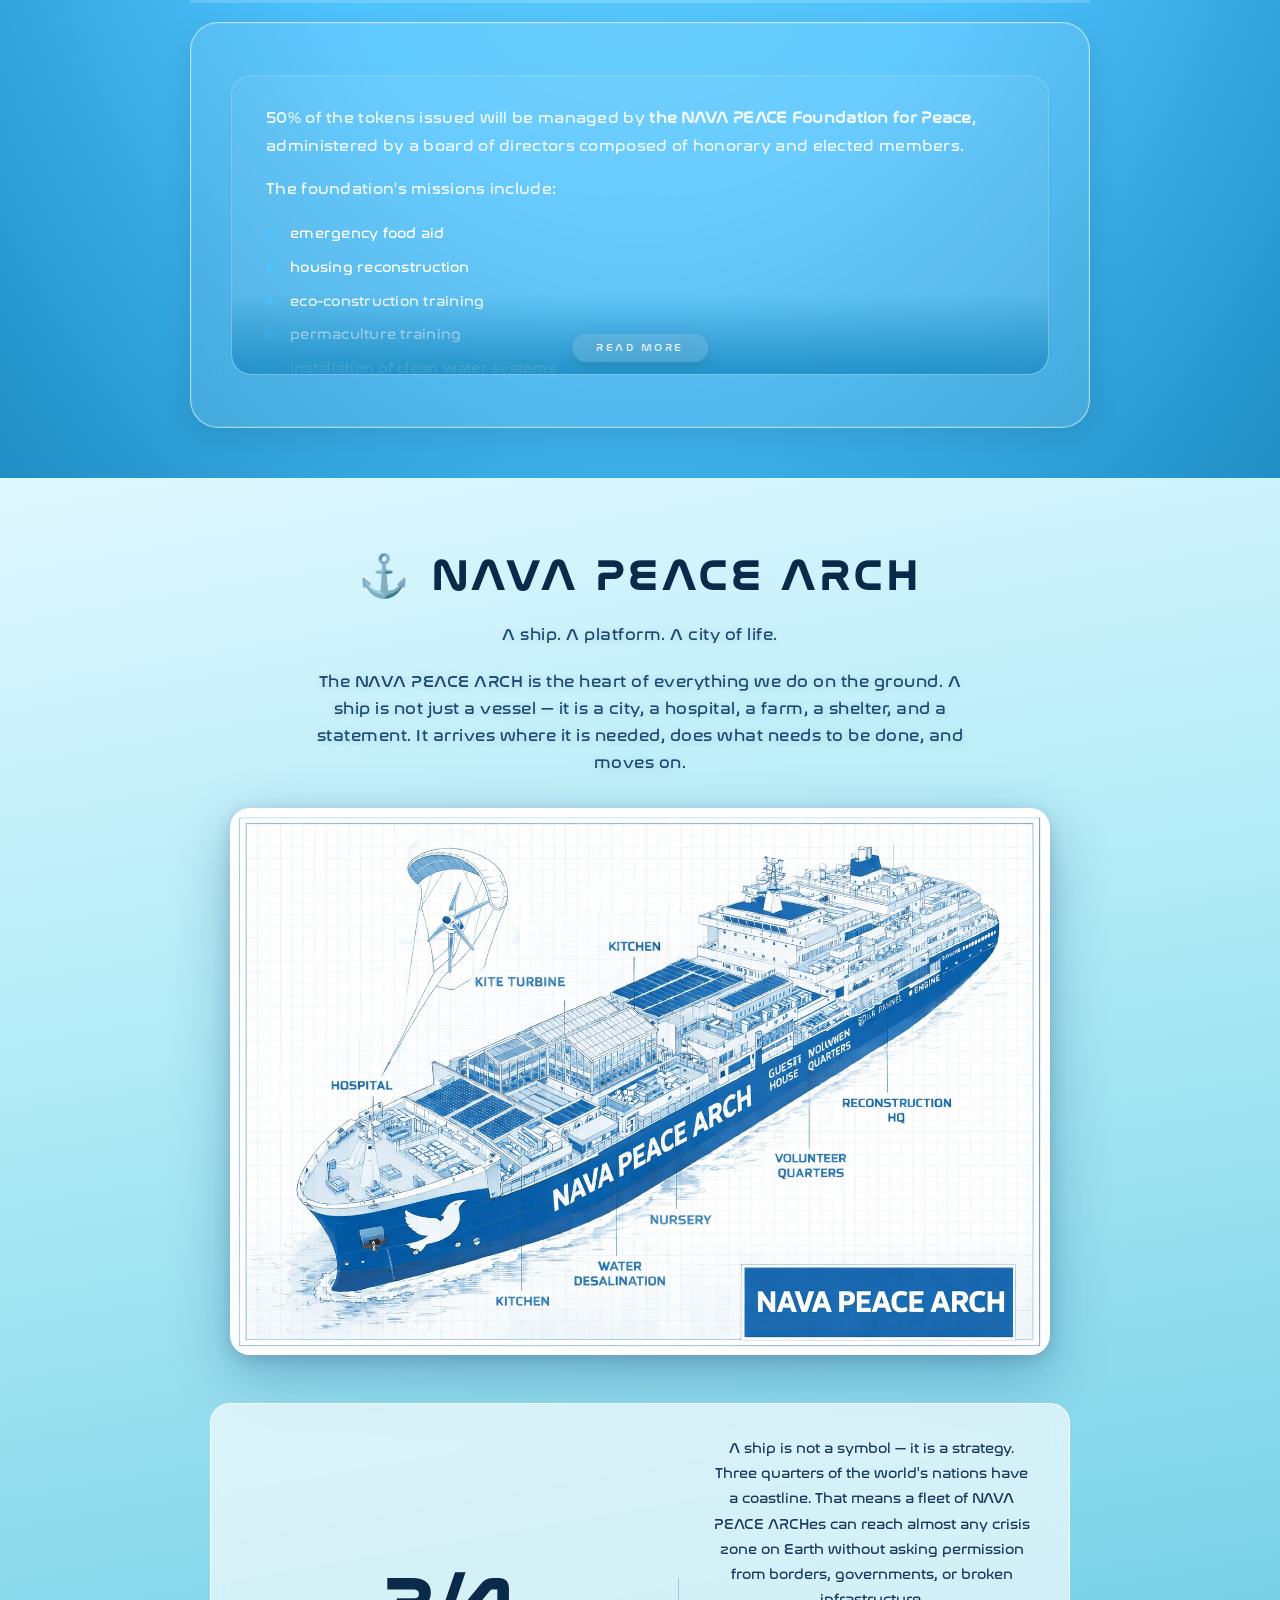
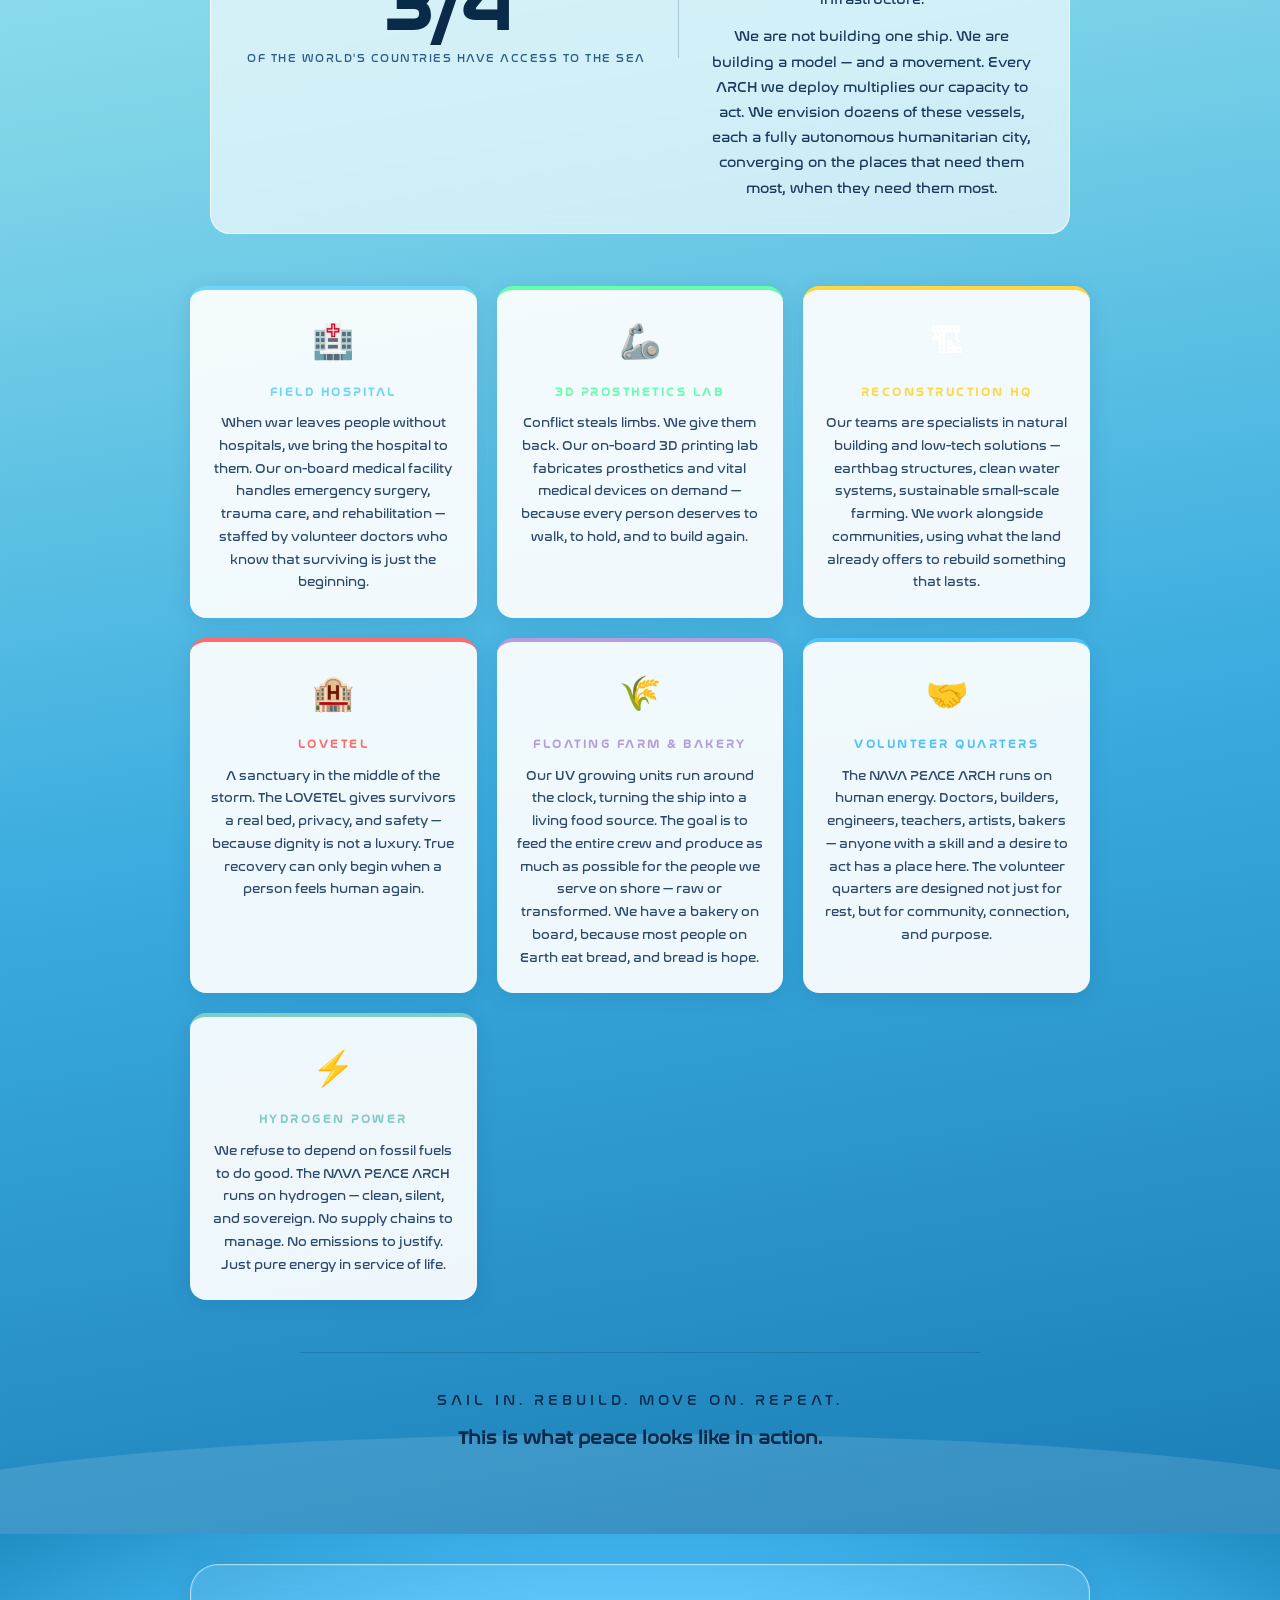
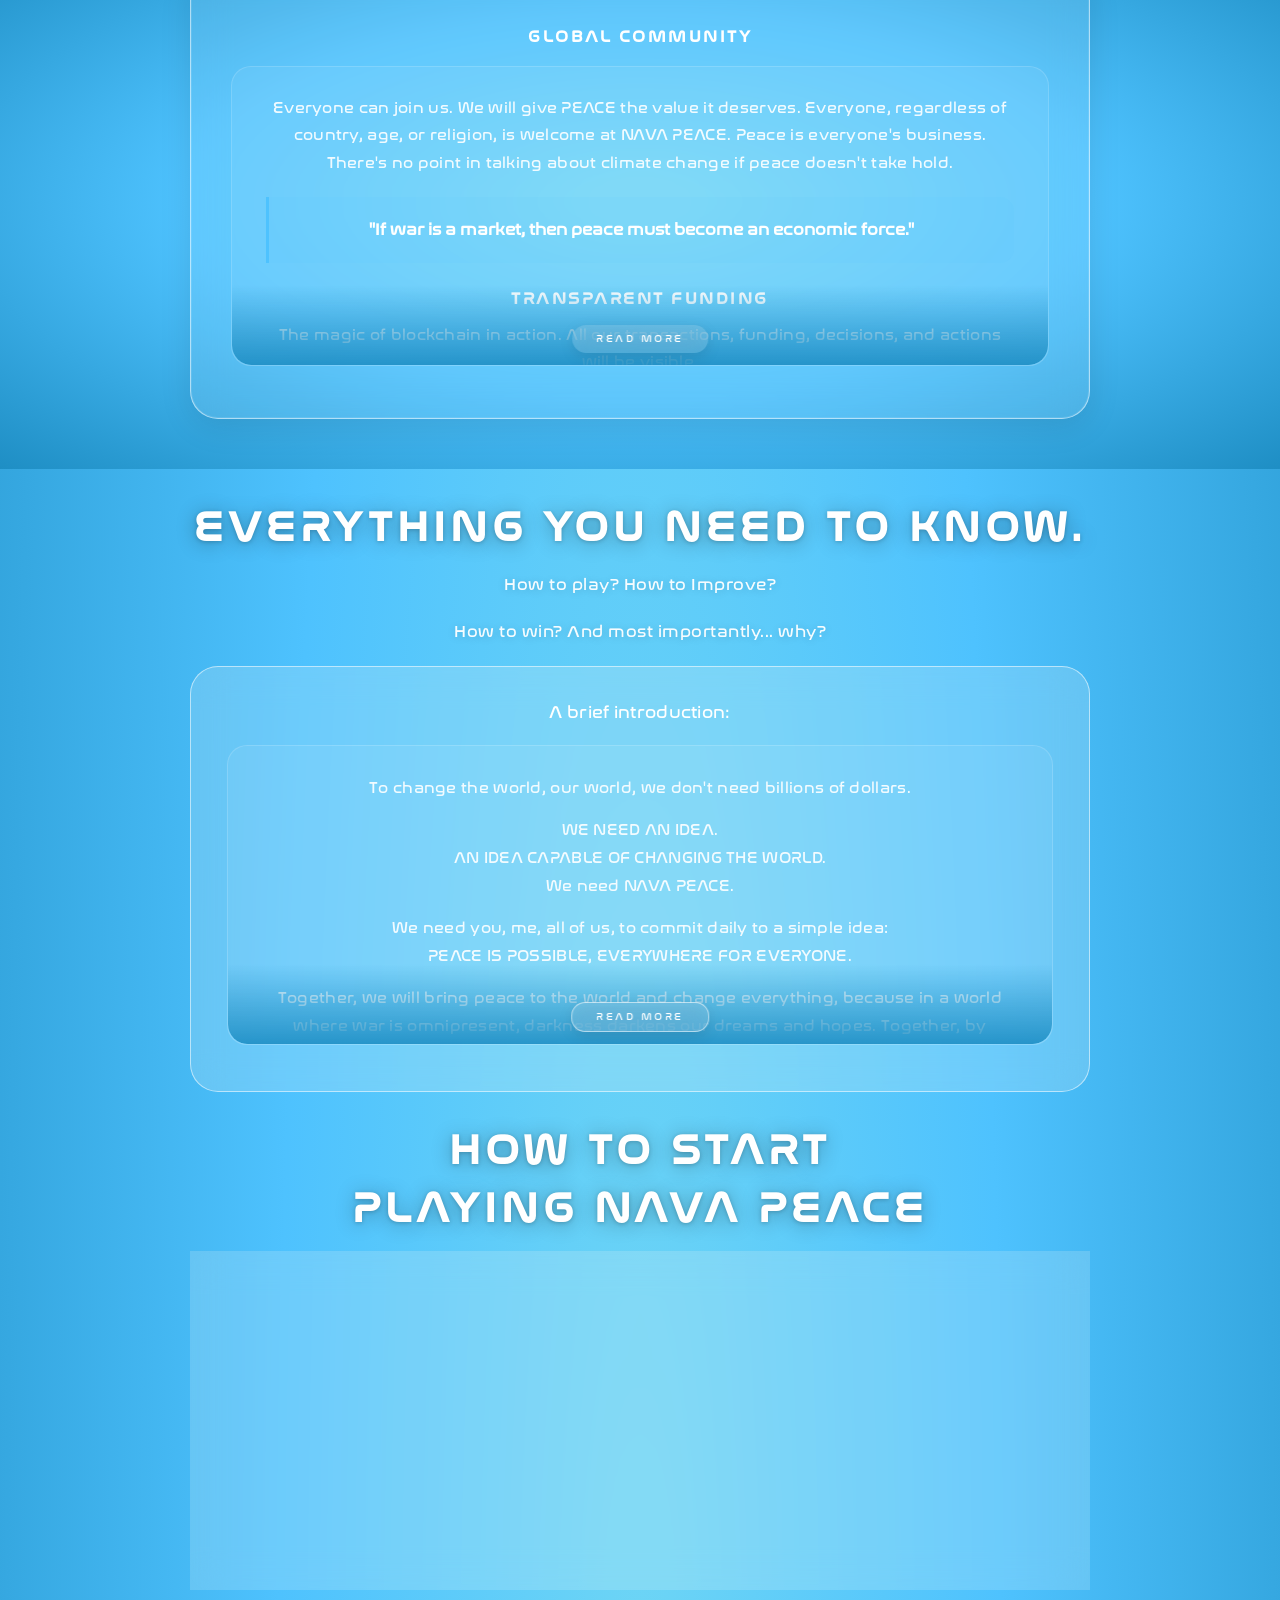
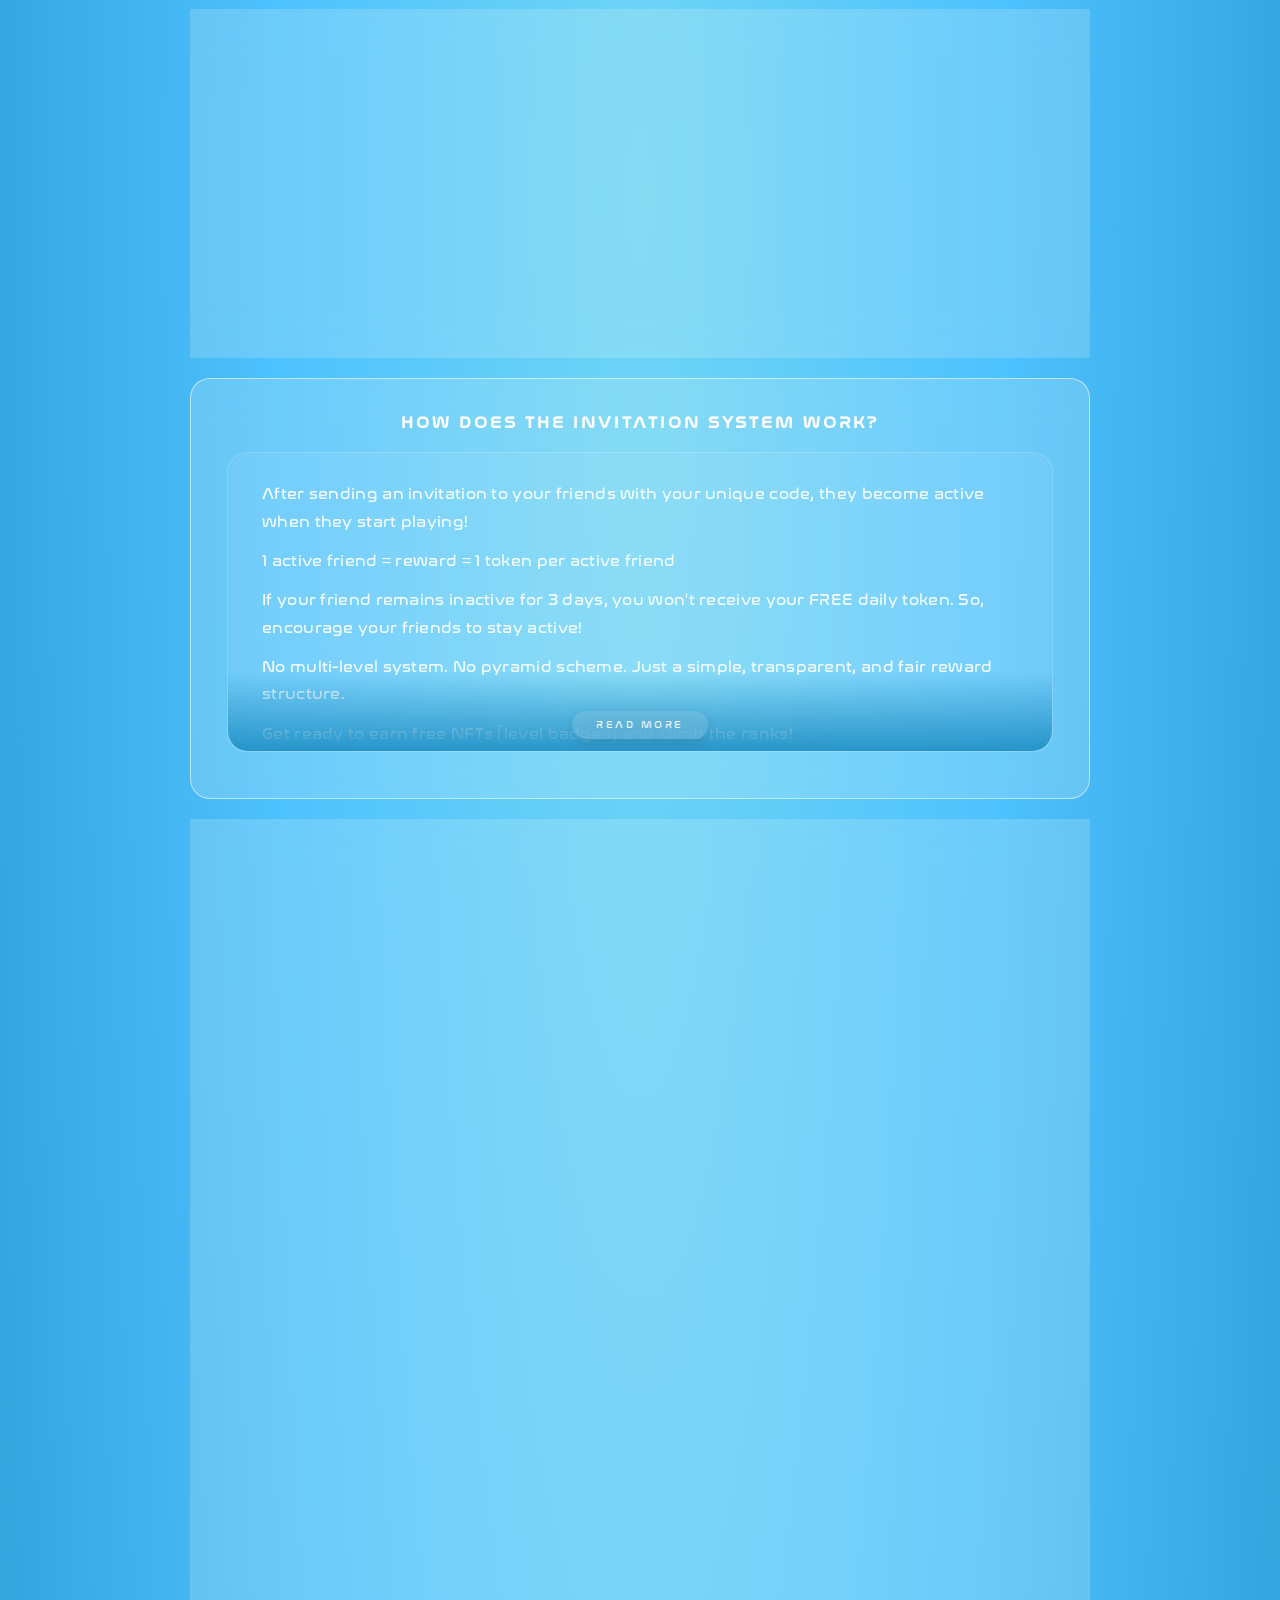
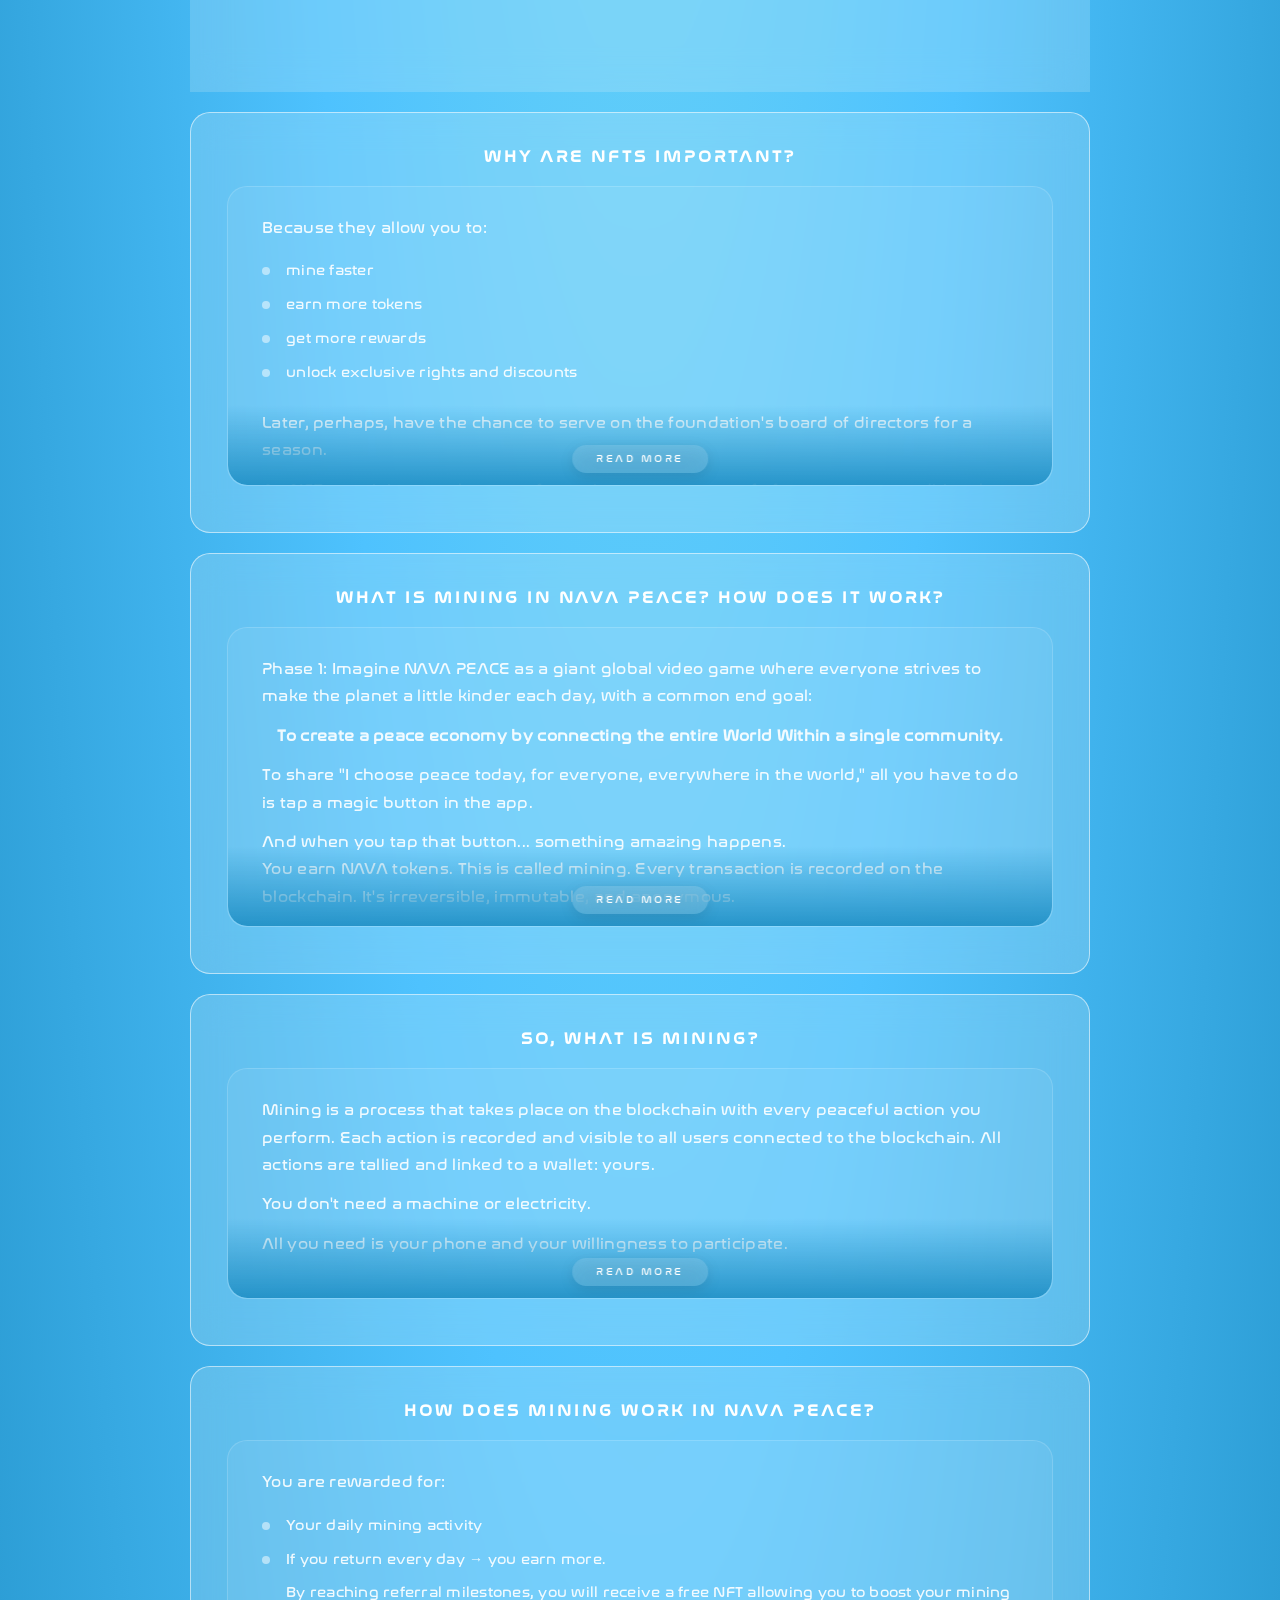
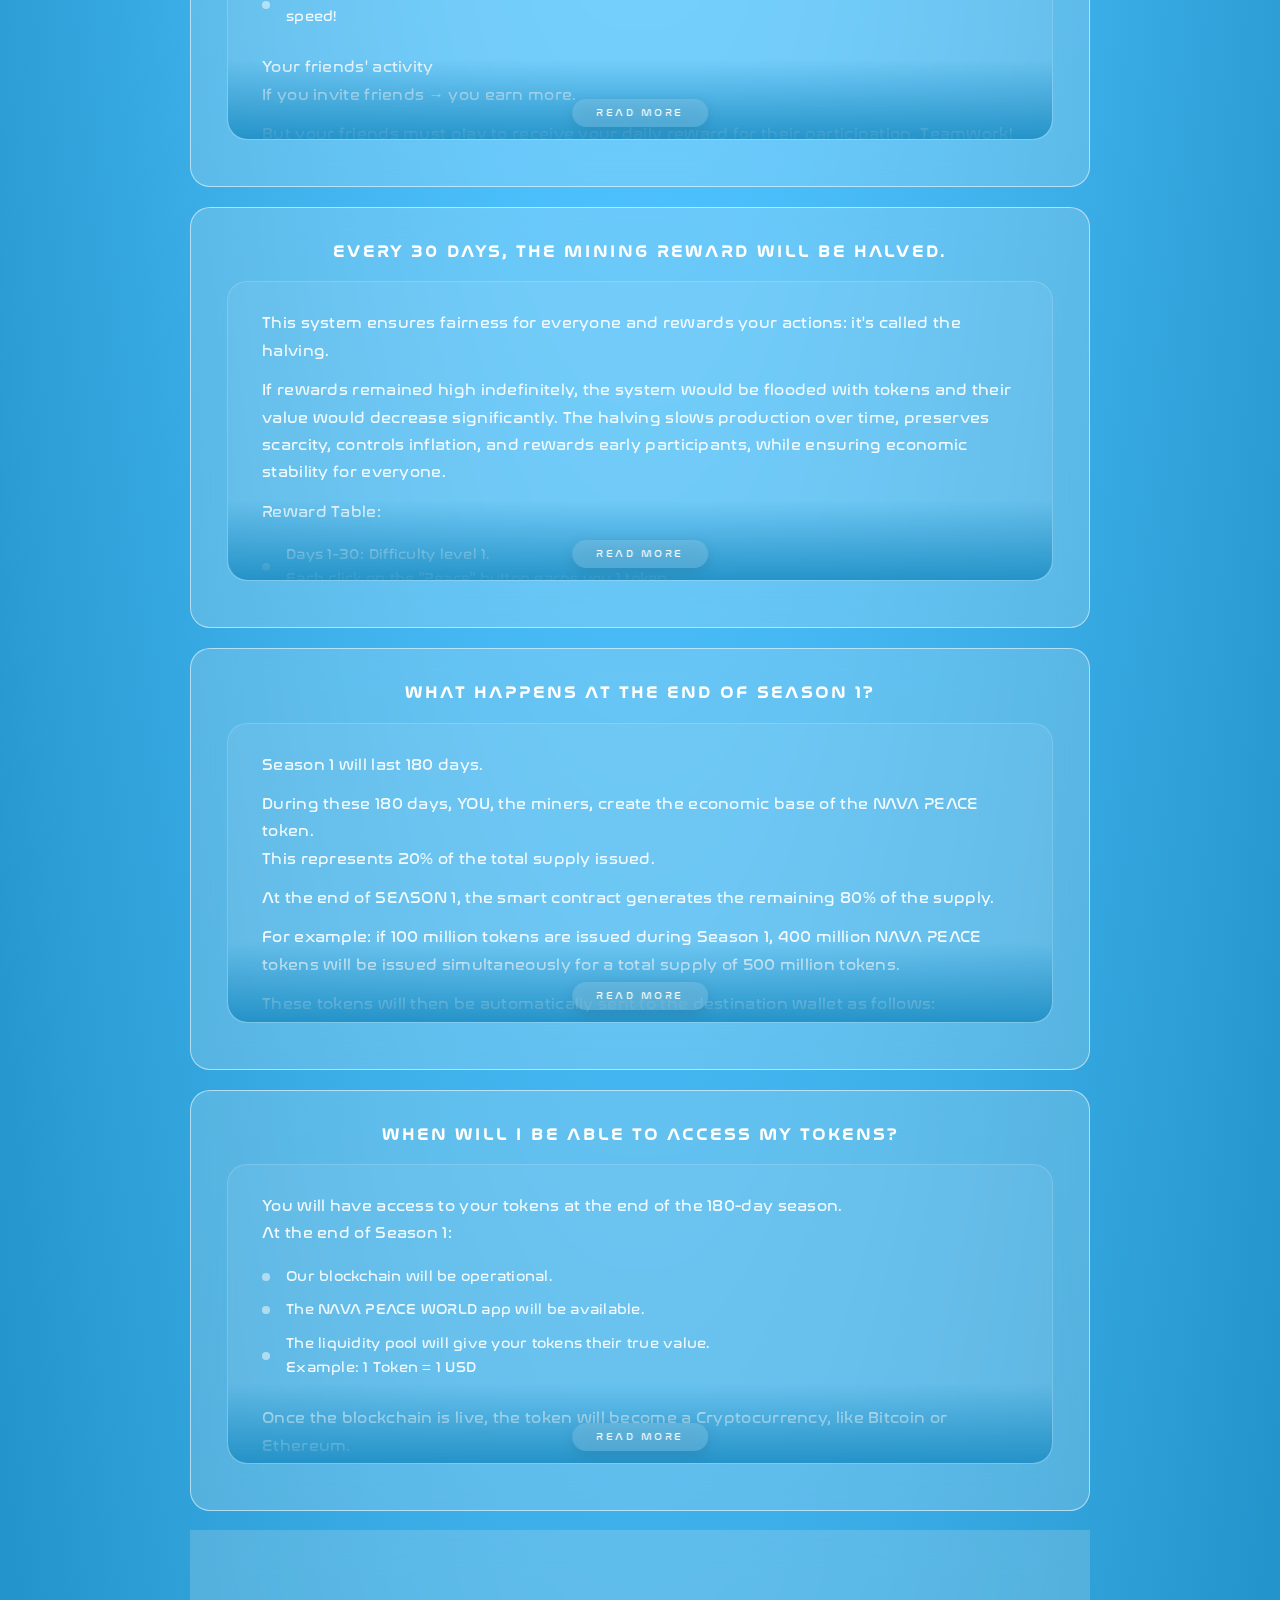
==== commit 61b6d6a4: "Rotating hero slogan: VISIBLE/UNDENIABLE/INEVITABLE/UNSTOPPABLE/FINALLY REAL Random start, cycles ev" ====
--- a/index.html
+++ b/index.html
@@ -52,7 +52,7 @@
       <div class="hero-slogan">
         <span class="slogan-line slogan-line--1" data-i18n="hero.slogan1">LET'S MAKE</span>
         <span class="slogan-line slogan-line--peace" data-i18n="hero.slogan2">PEACE</span>
-        <span class="slogan-line slogan-line--3" data-i18n="hero.slogan3">GREAT AGAIN</span>
+        <span class="slogan-line slogan-line--cycle" id="sloganCycle">VISIBLE</span>
       </div>
     </div>
     <div class="hero-cta-bottom">
@@ -1119,5 +1119,22 @@
 
   <script src="js/i18n.js" defer></script>
   <script src="js/main.js" defer></script>
+  <script>
+    (function() {
+      var words = ['VISIBLE', 'UNDENIABLE', 'INEVITABLE', 'UNSTOPPABLE', 'FINALLY REAL'];
+      var el = document.getElementById('sloganCycle');
+      if (!el) return;
+      var idx = Math.floor(Math.random() * words.length);
+      el.textContent = words[idx];
+      setInterval(function() {
+        el.classList.add('slogan-cycle-out');
+        setTimeout(function() {
+          idx = (idx + 1) % words.length;
+          el.textContent = words[idx];
+          el.classList.remove('slogan-cycle-out');
+        }, 450);
+      }, 2800);
+    })();
+  </script>
 </body>
 </html>
--- a/css/style.css
+++ b/css/style.css
@@ -525,6 +525,24 @@
   animation-delay: 3.8s;
 }
 
+/* Rotating slogan */
+.slogan-line--cycle {
+  font-size: clamp(0.9rem, 2.5vw, 1.3rem);
+  color: rgba(255, 255, 255, 0.9);
+  letter-spacing: 6px;
+  animation: sloganFadeIn 1.2s ease forwards;
+  animation-delay: 1.2s;
+  opacity: 0;
+  transition: opacity 0.45s ease, transform 0.45s ease;
+  display: block;
+  min-height: 1.5em;
+}
+
+.slogan-line--cycle.slogan-cycle-out {
+  opacity: 0;
+  transform: translateY(-10px);
+}
+
 @keyframes sloganFadeIn {
   0% {
     opacity: 0;
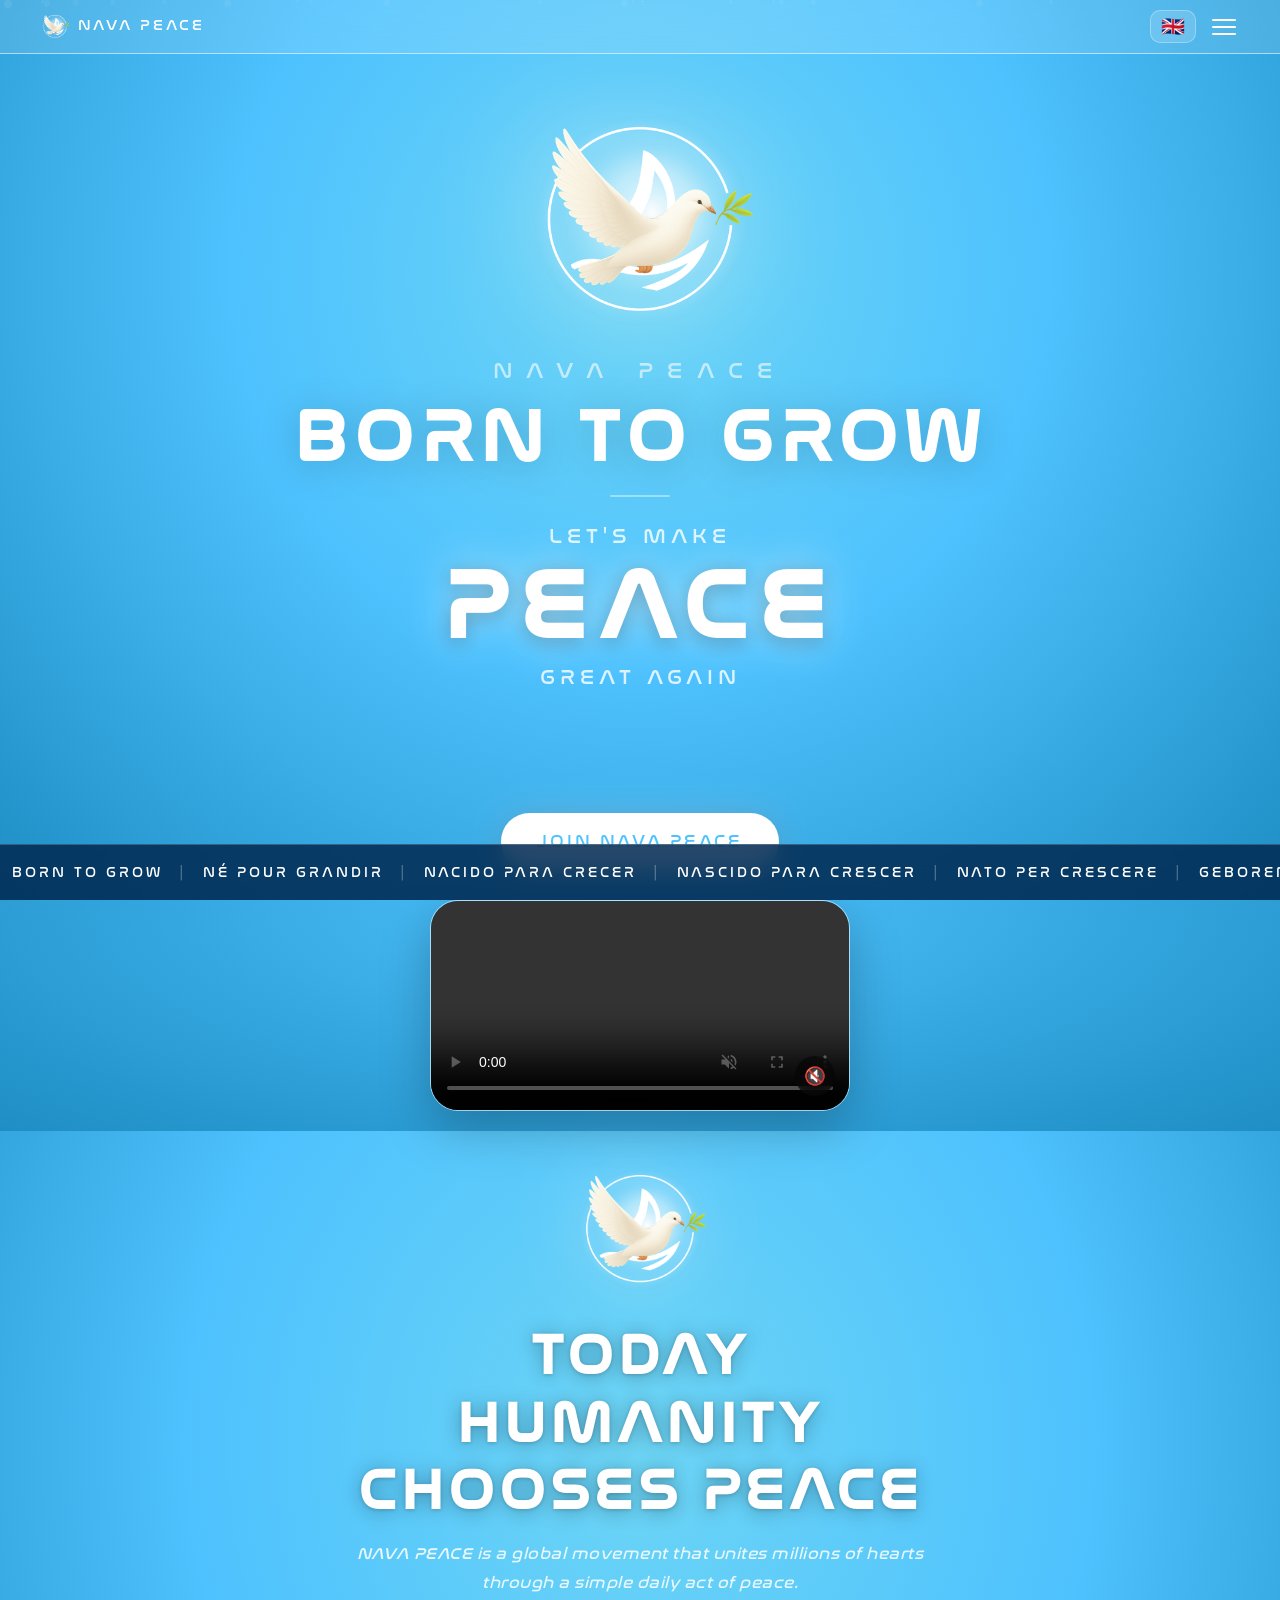
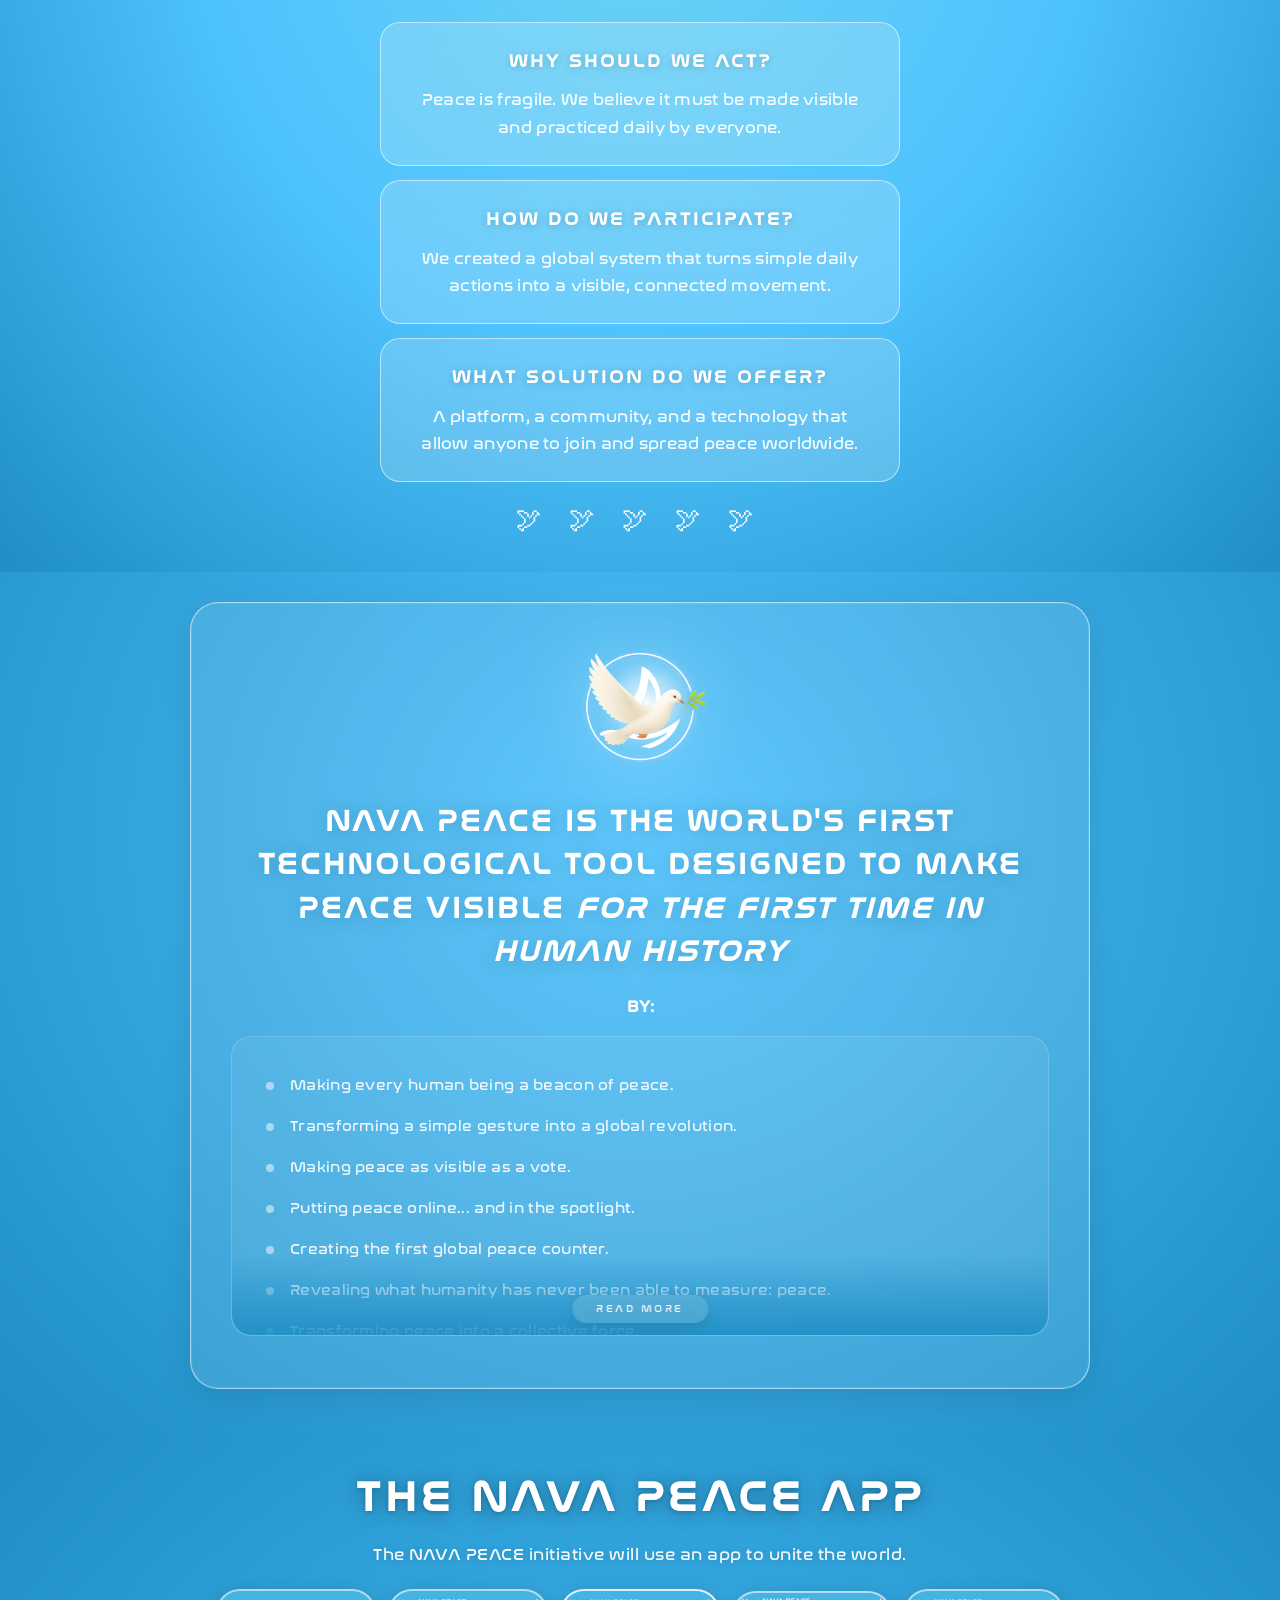
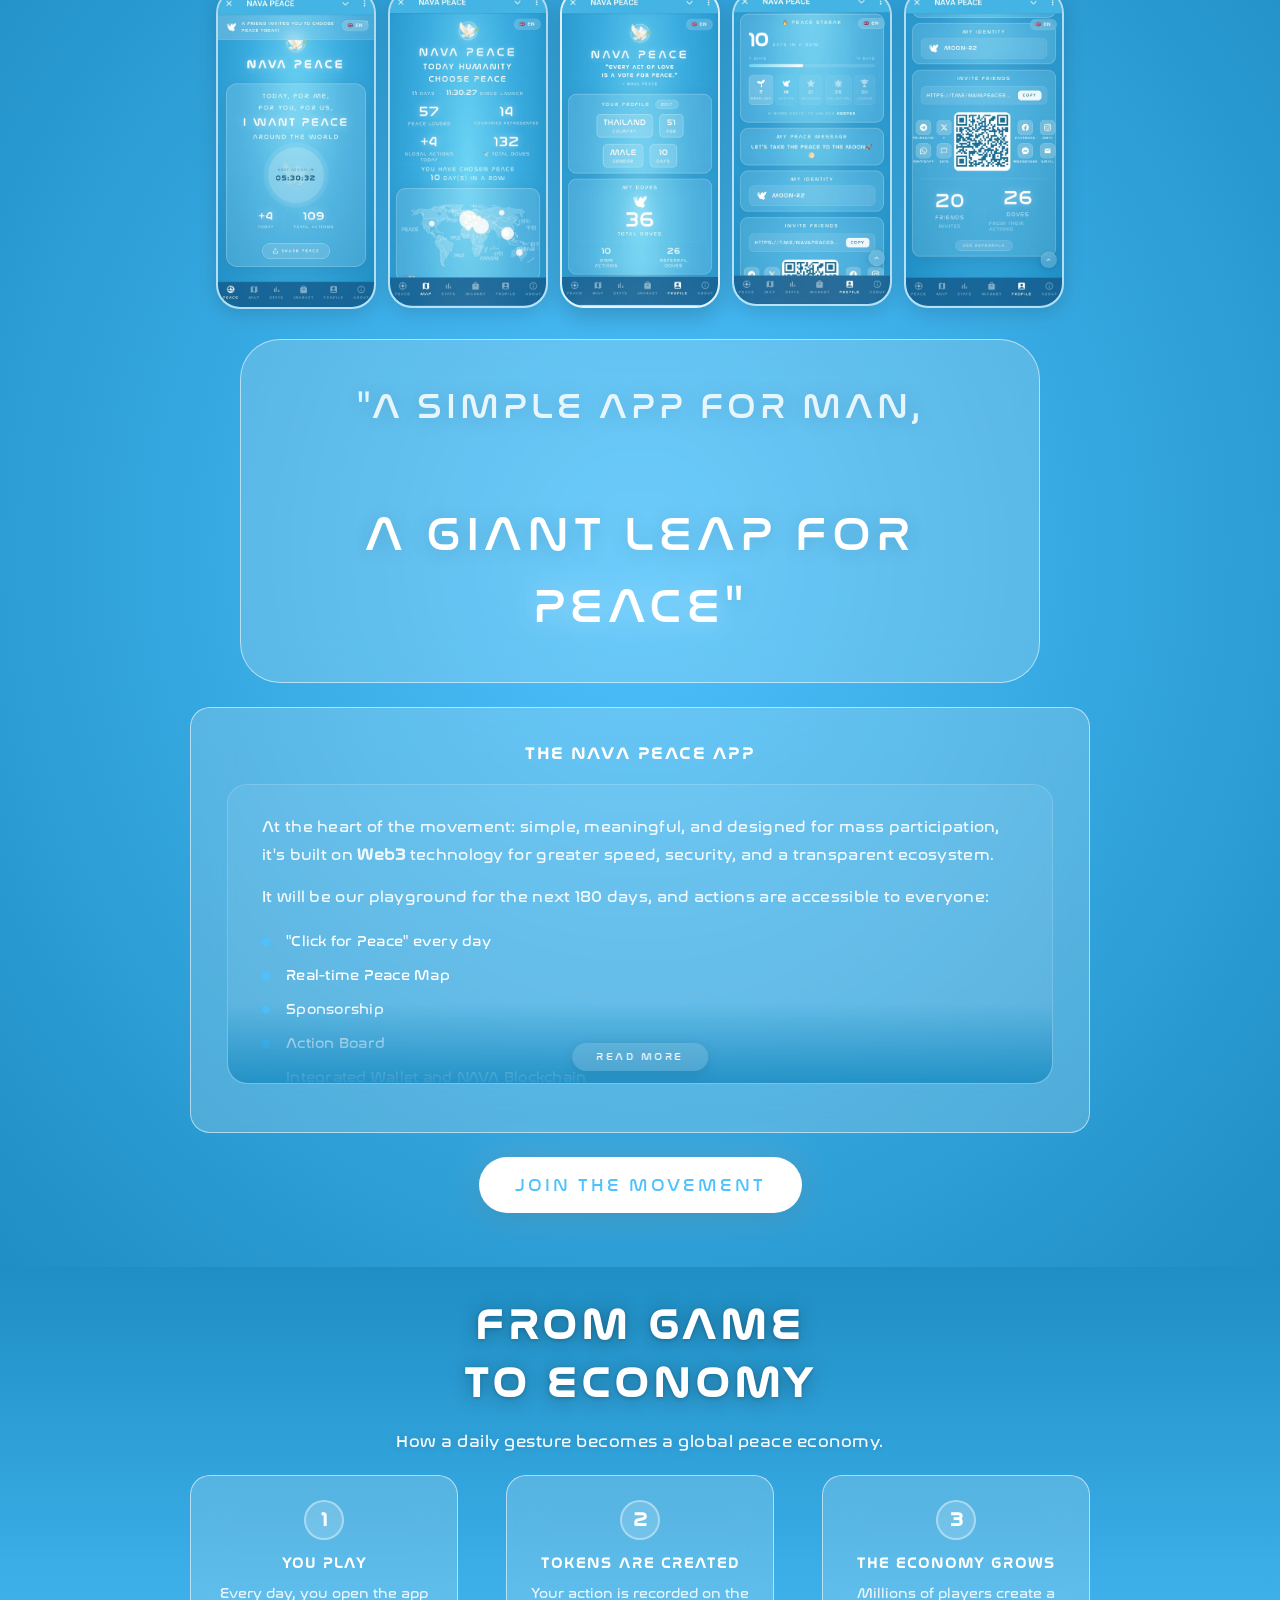
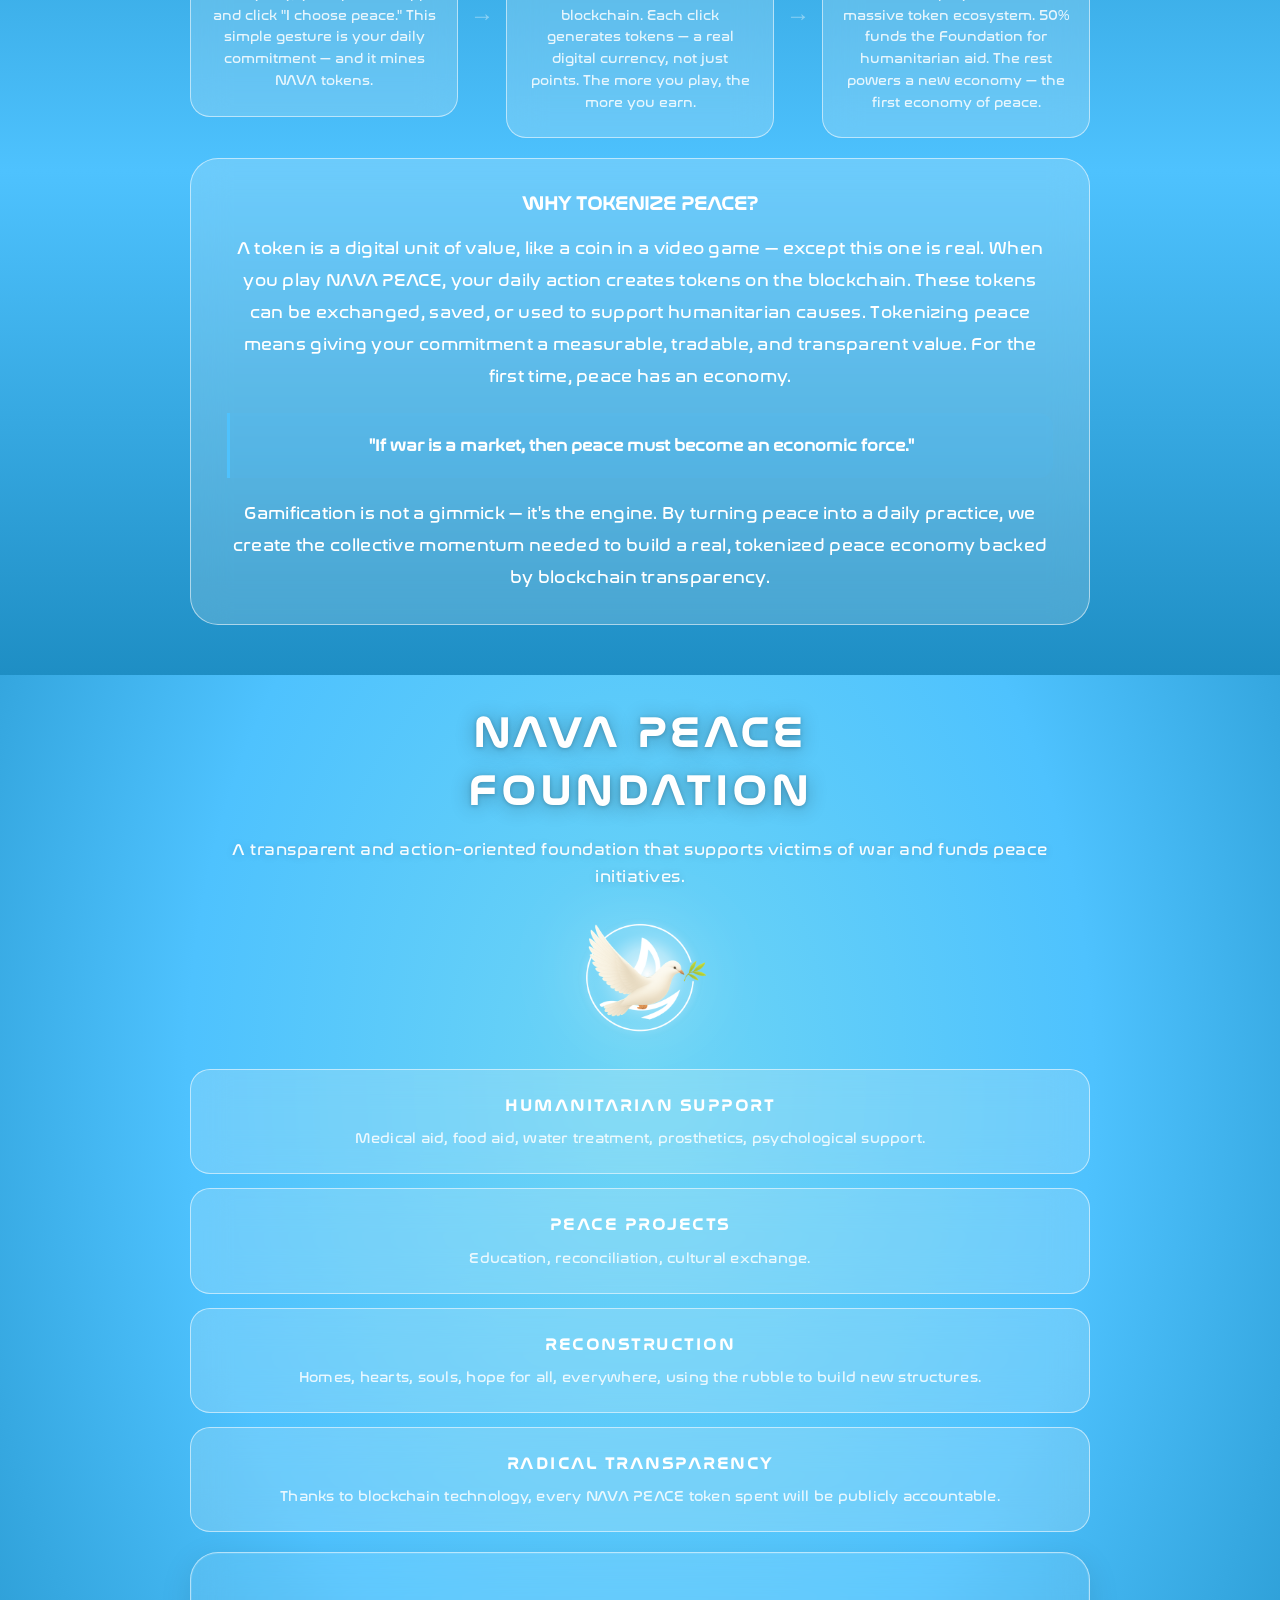
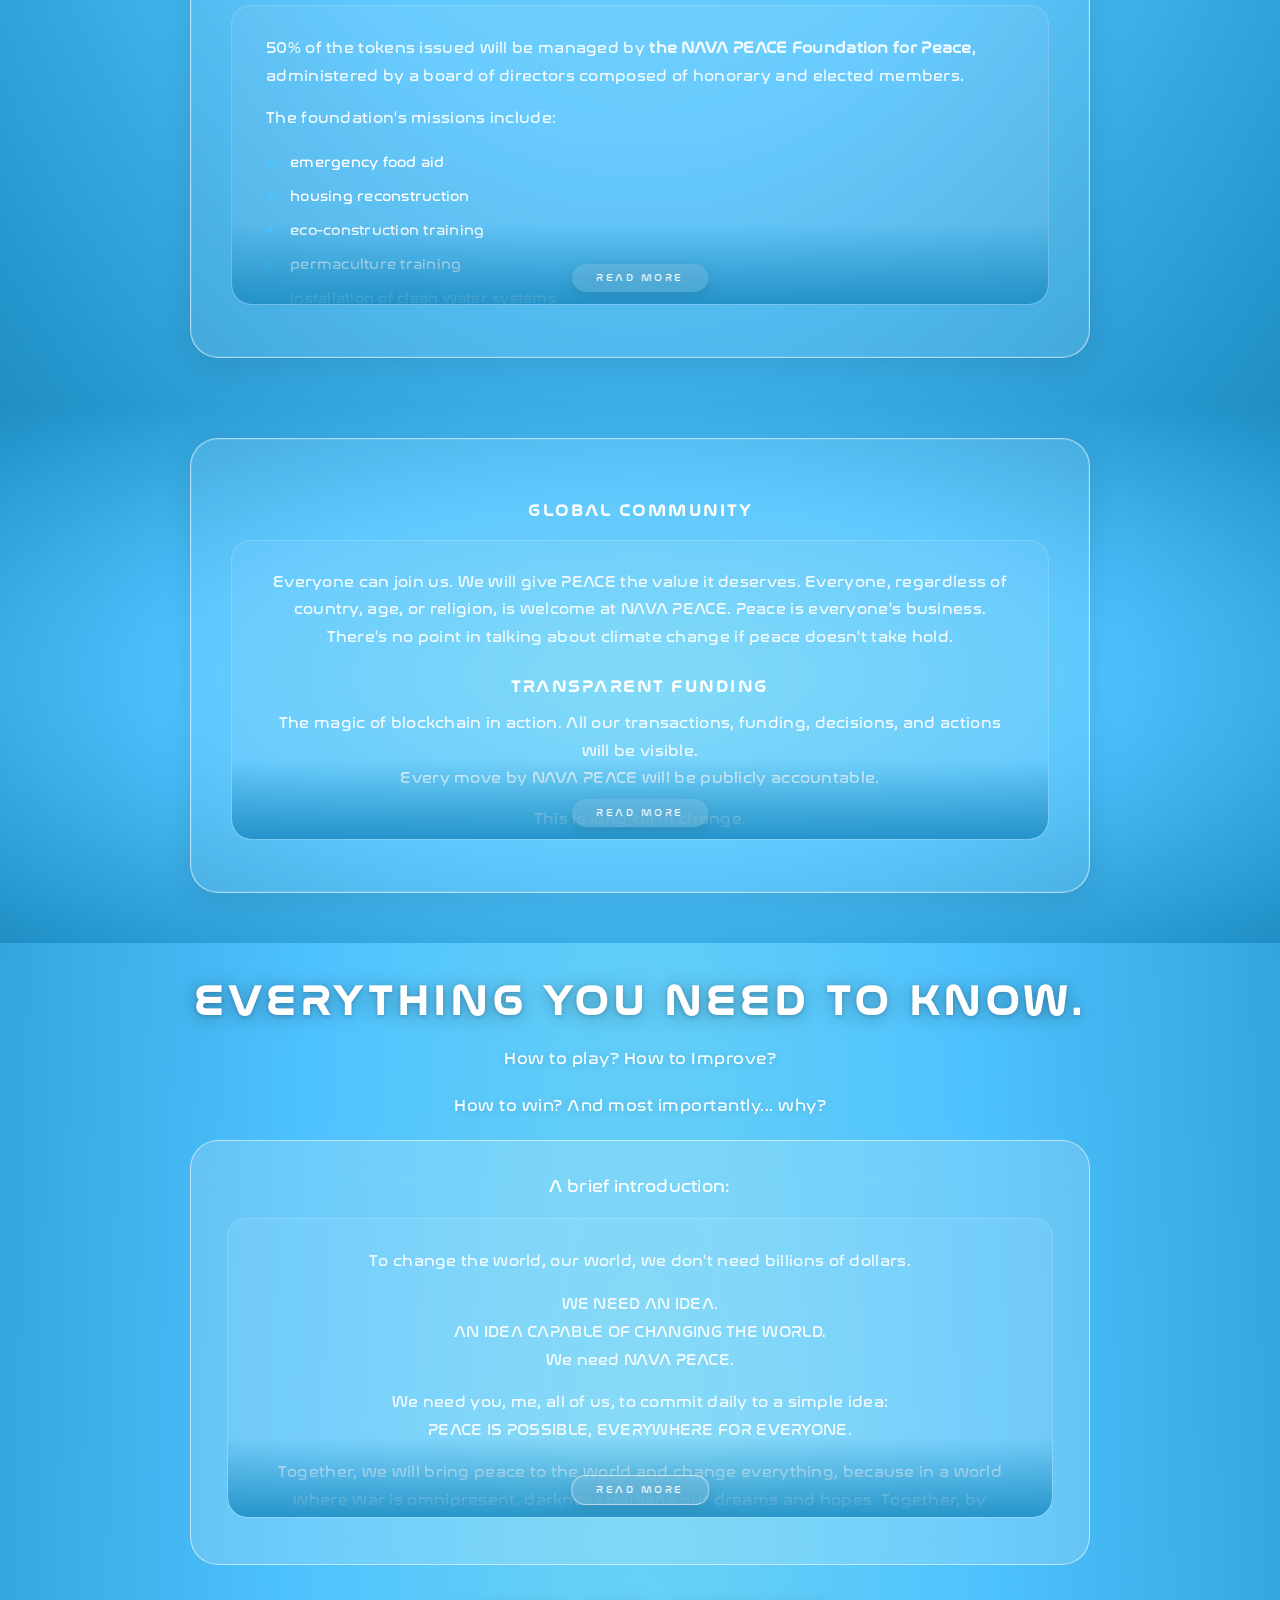
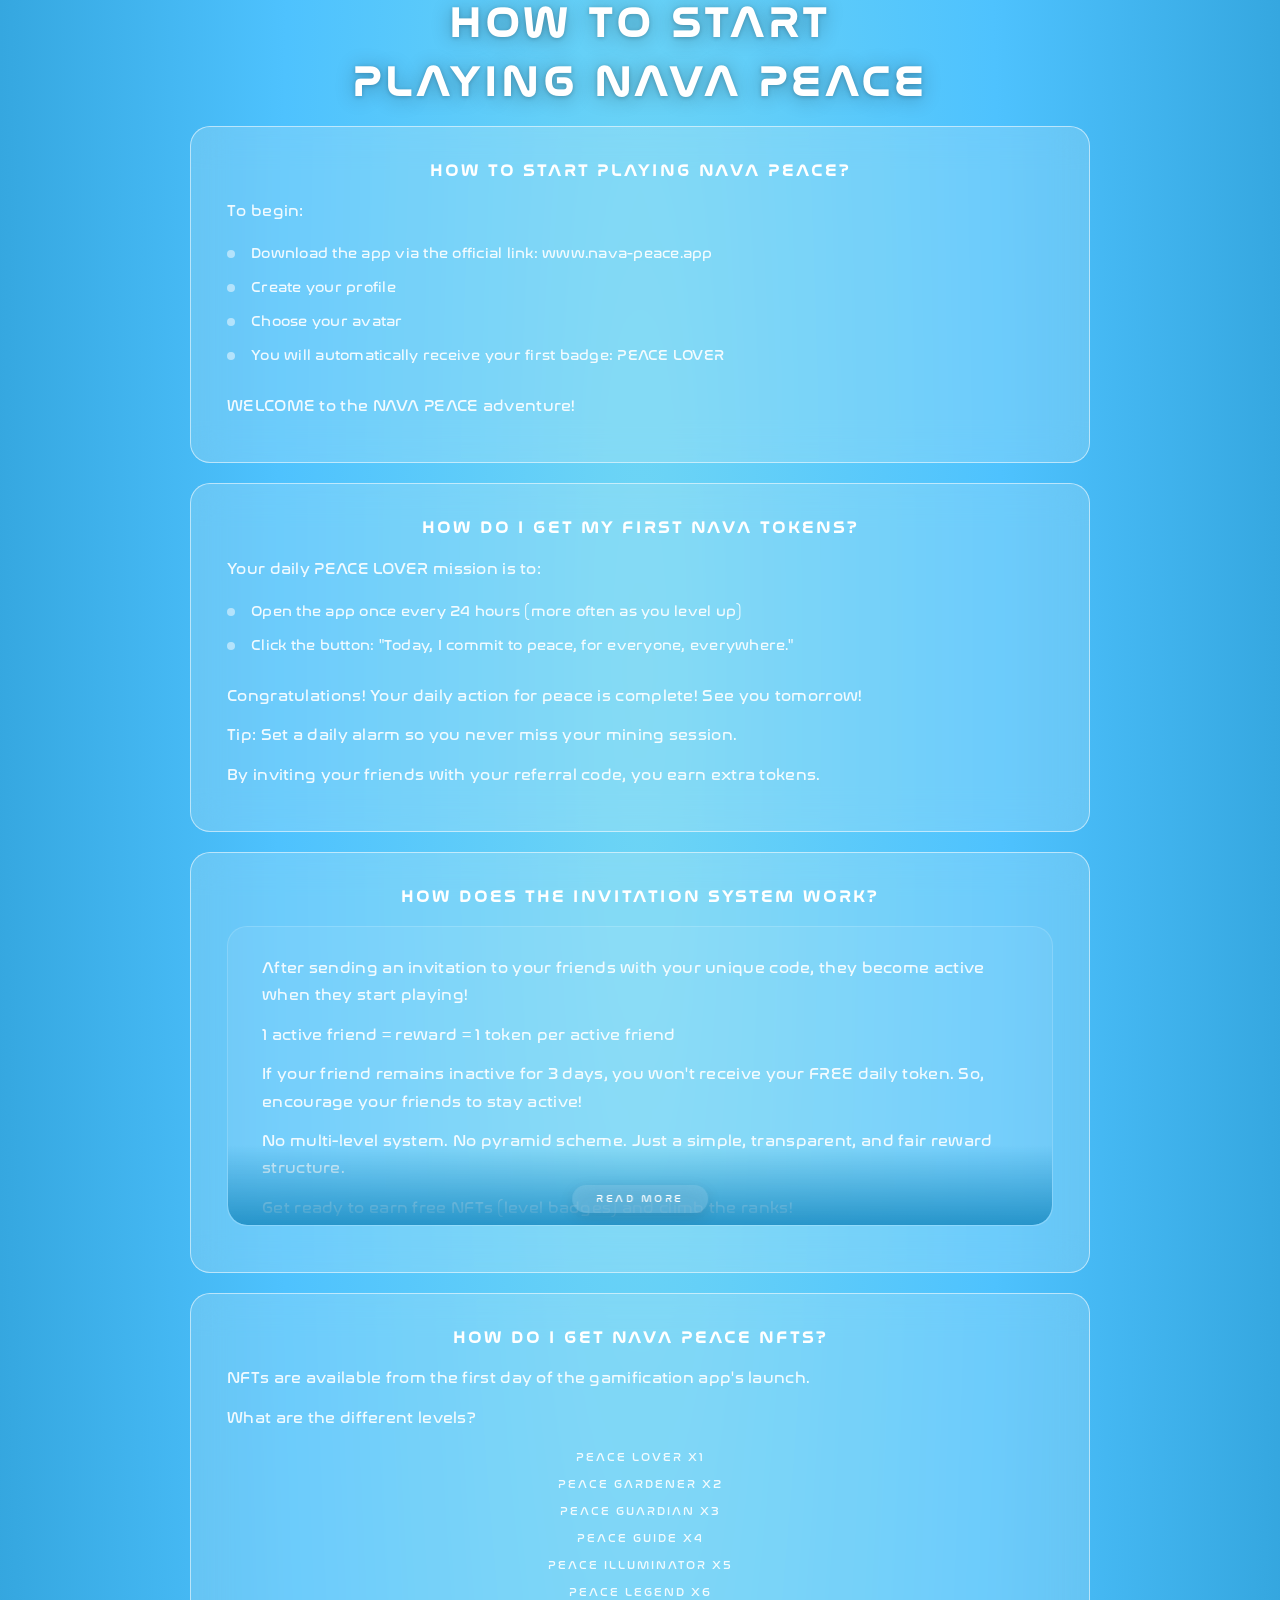
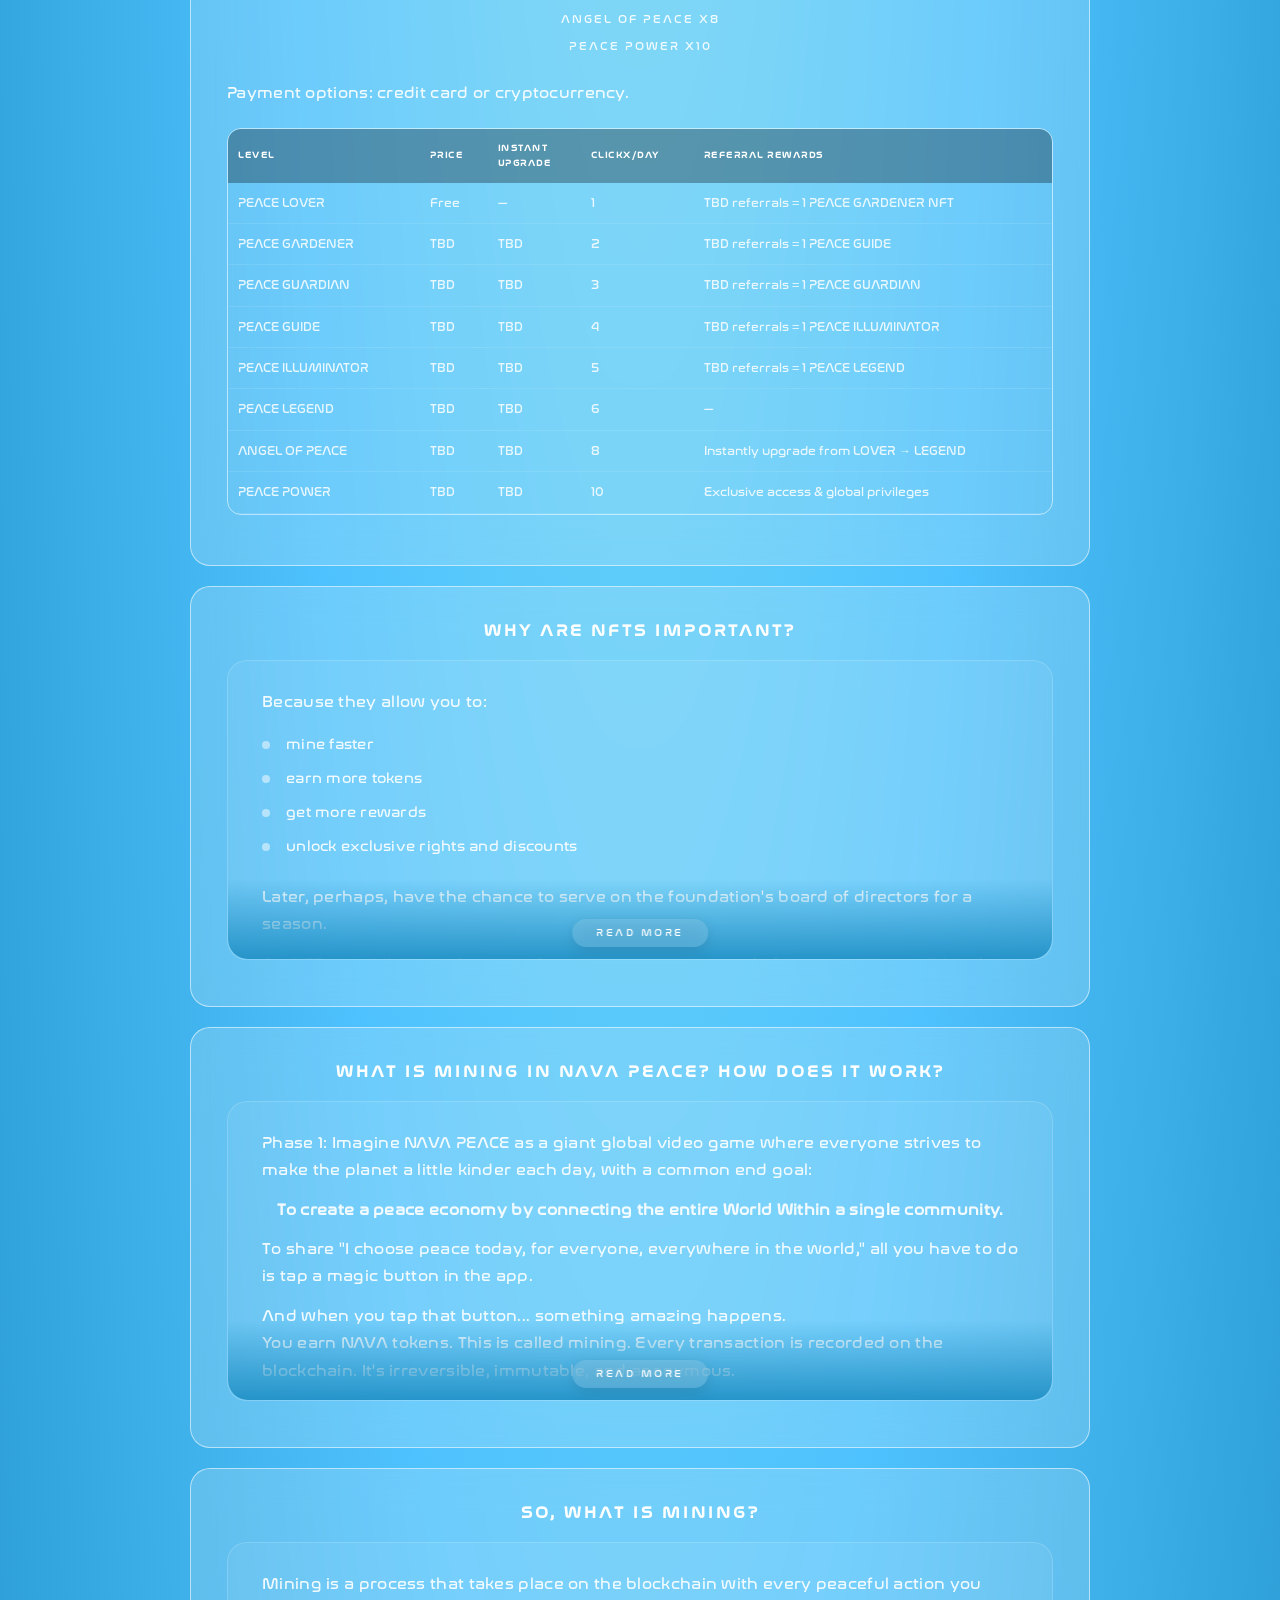
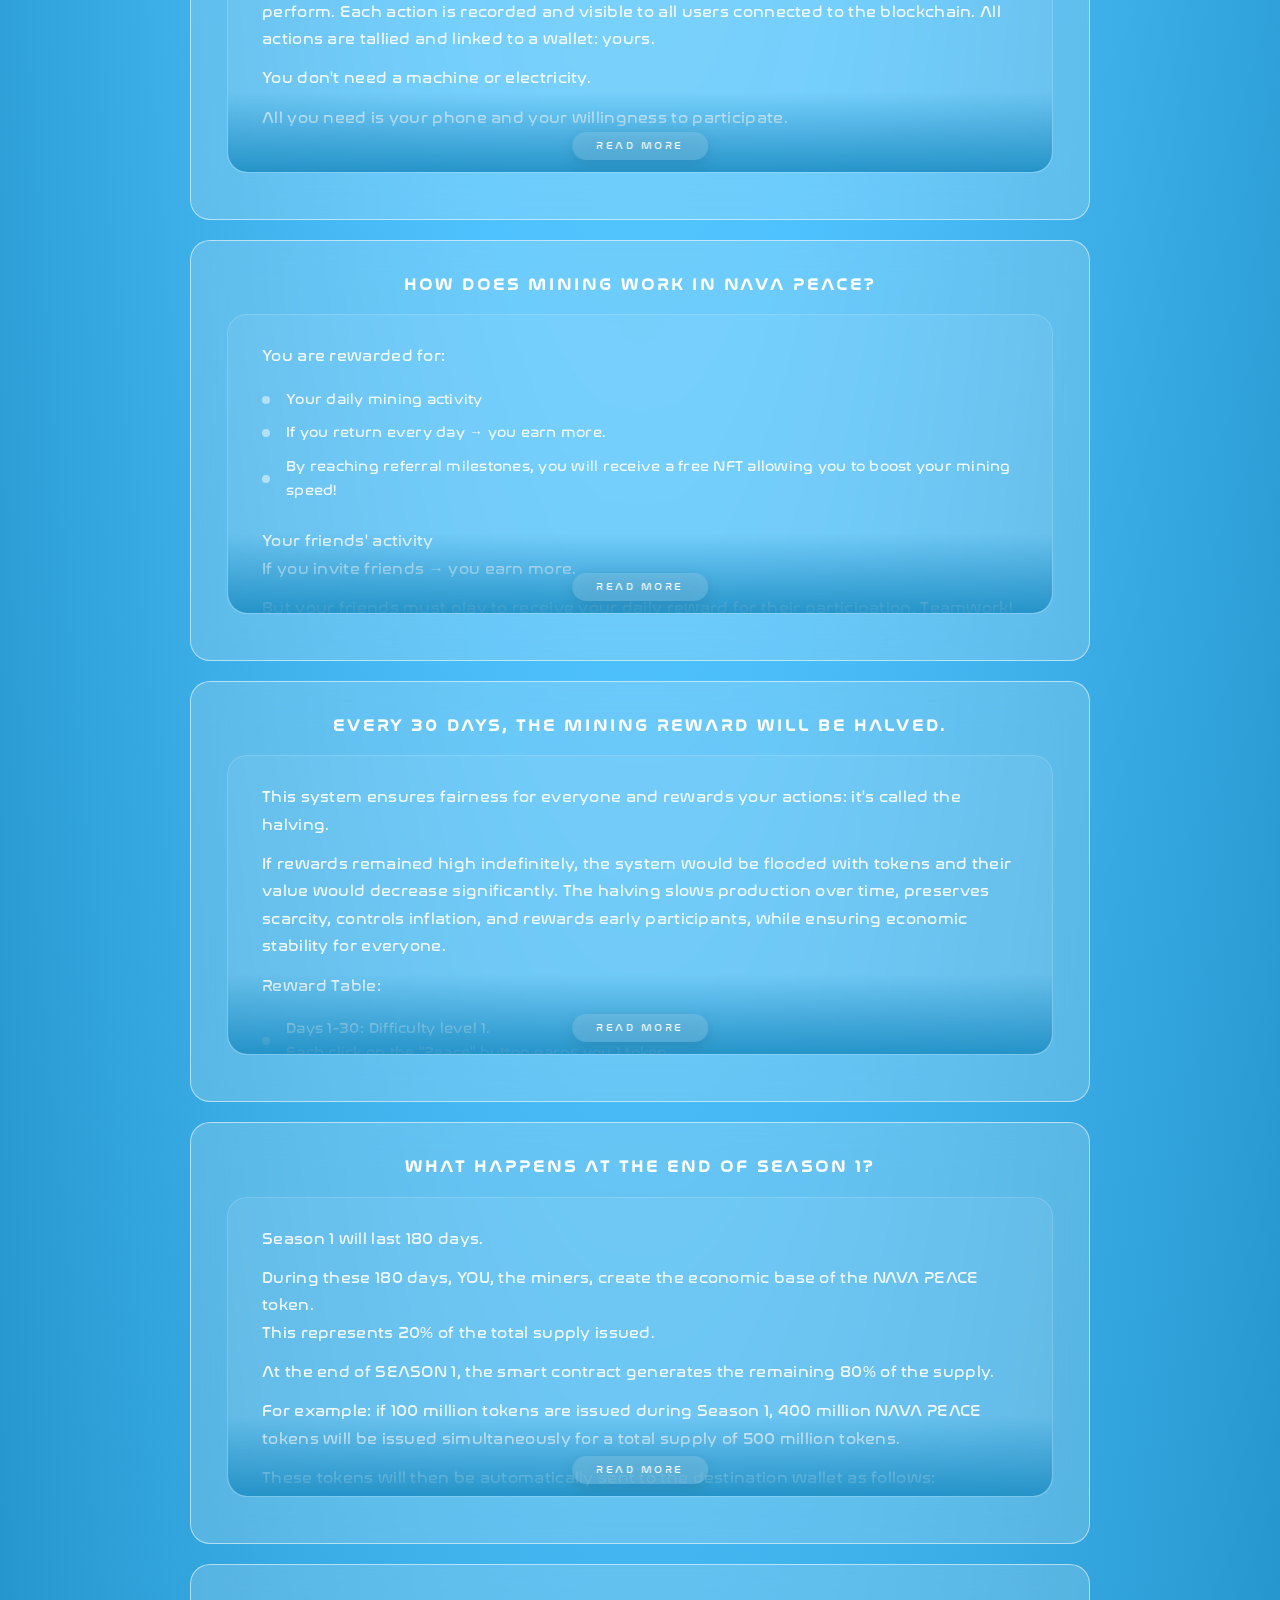
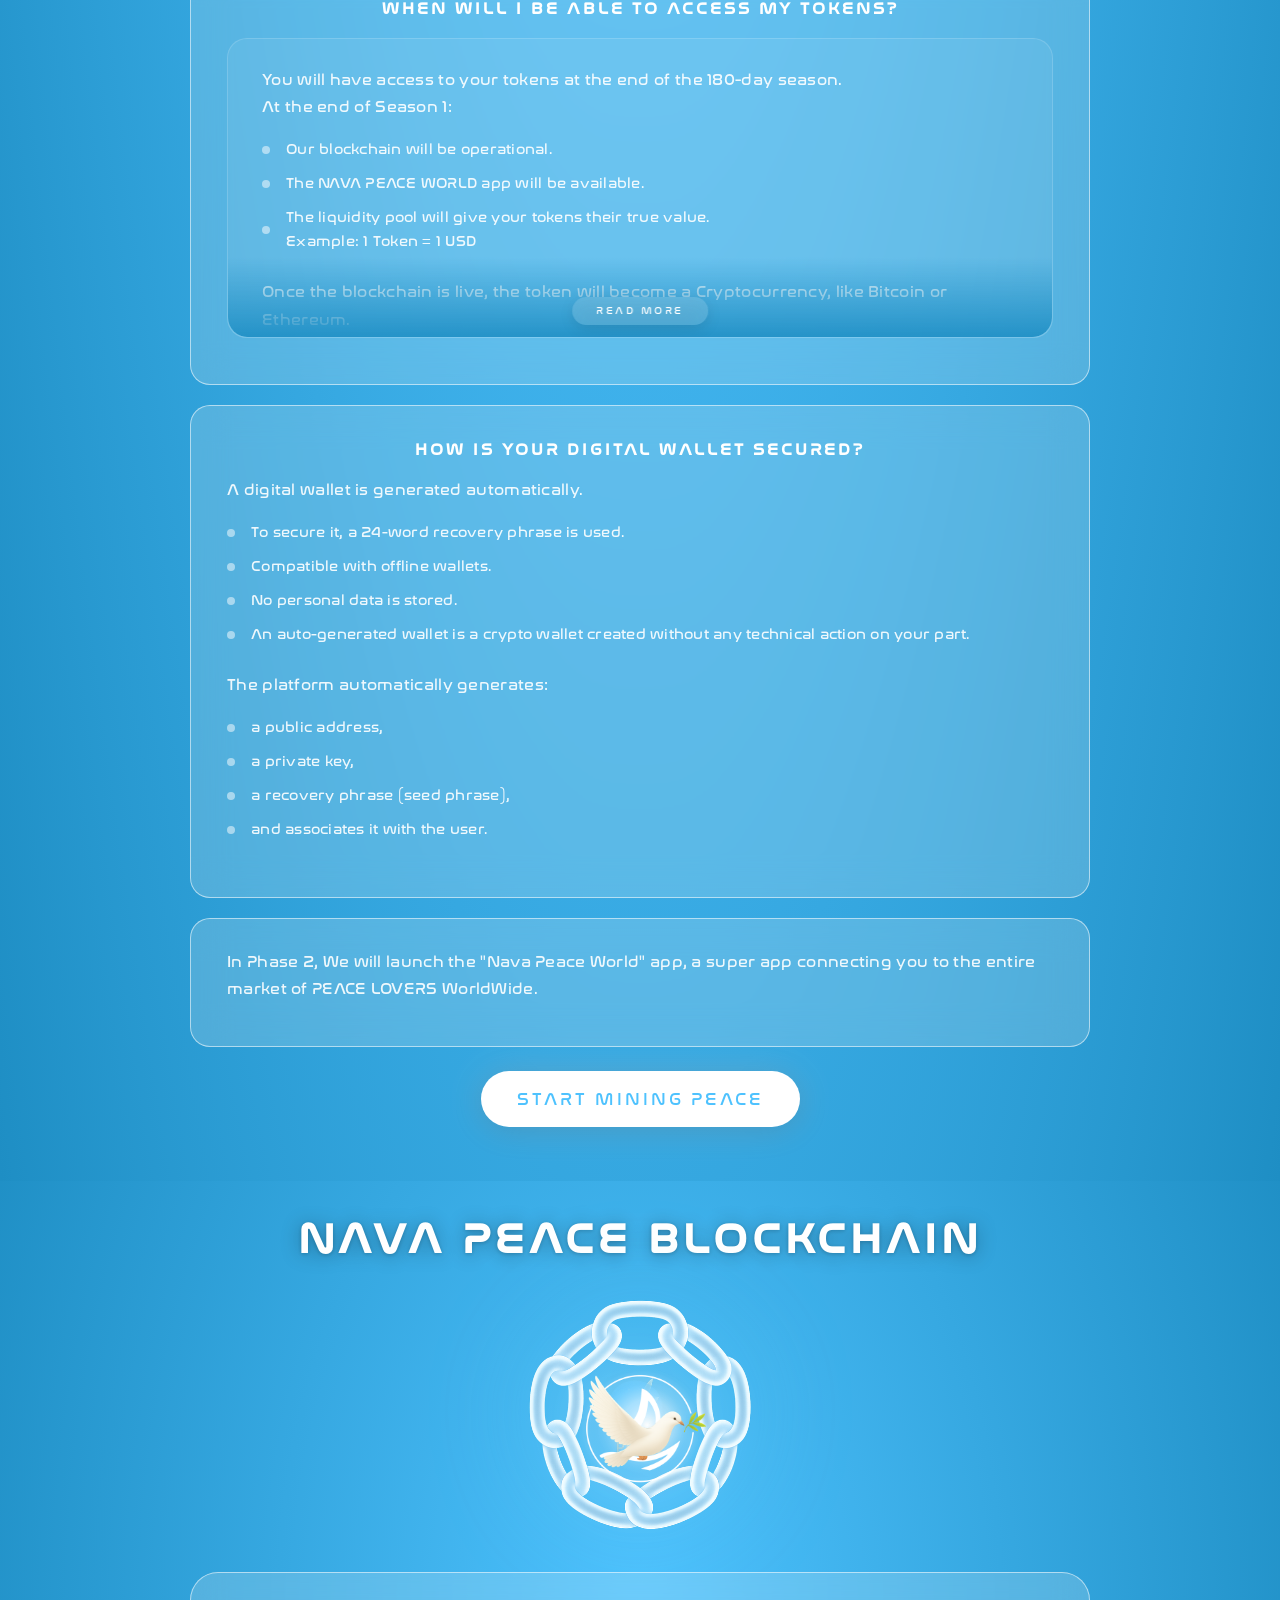
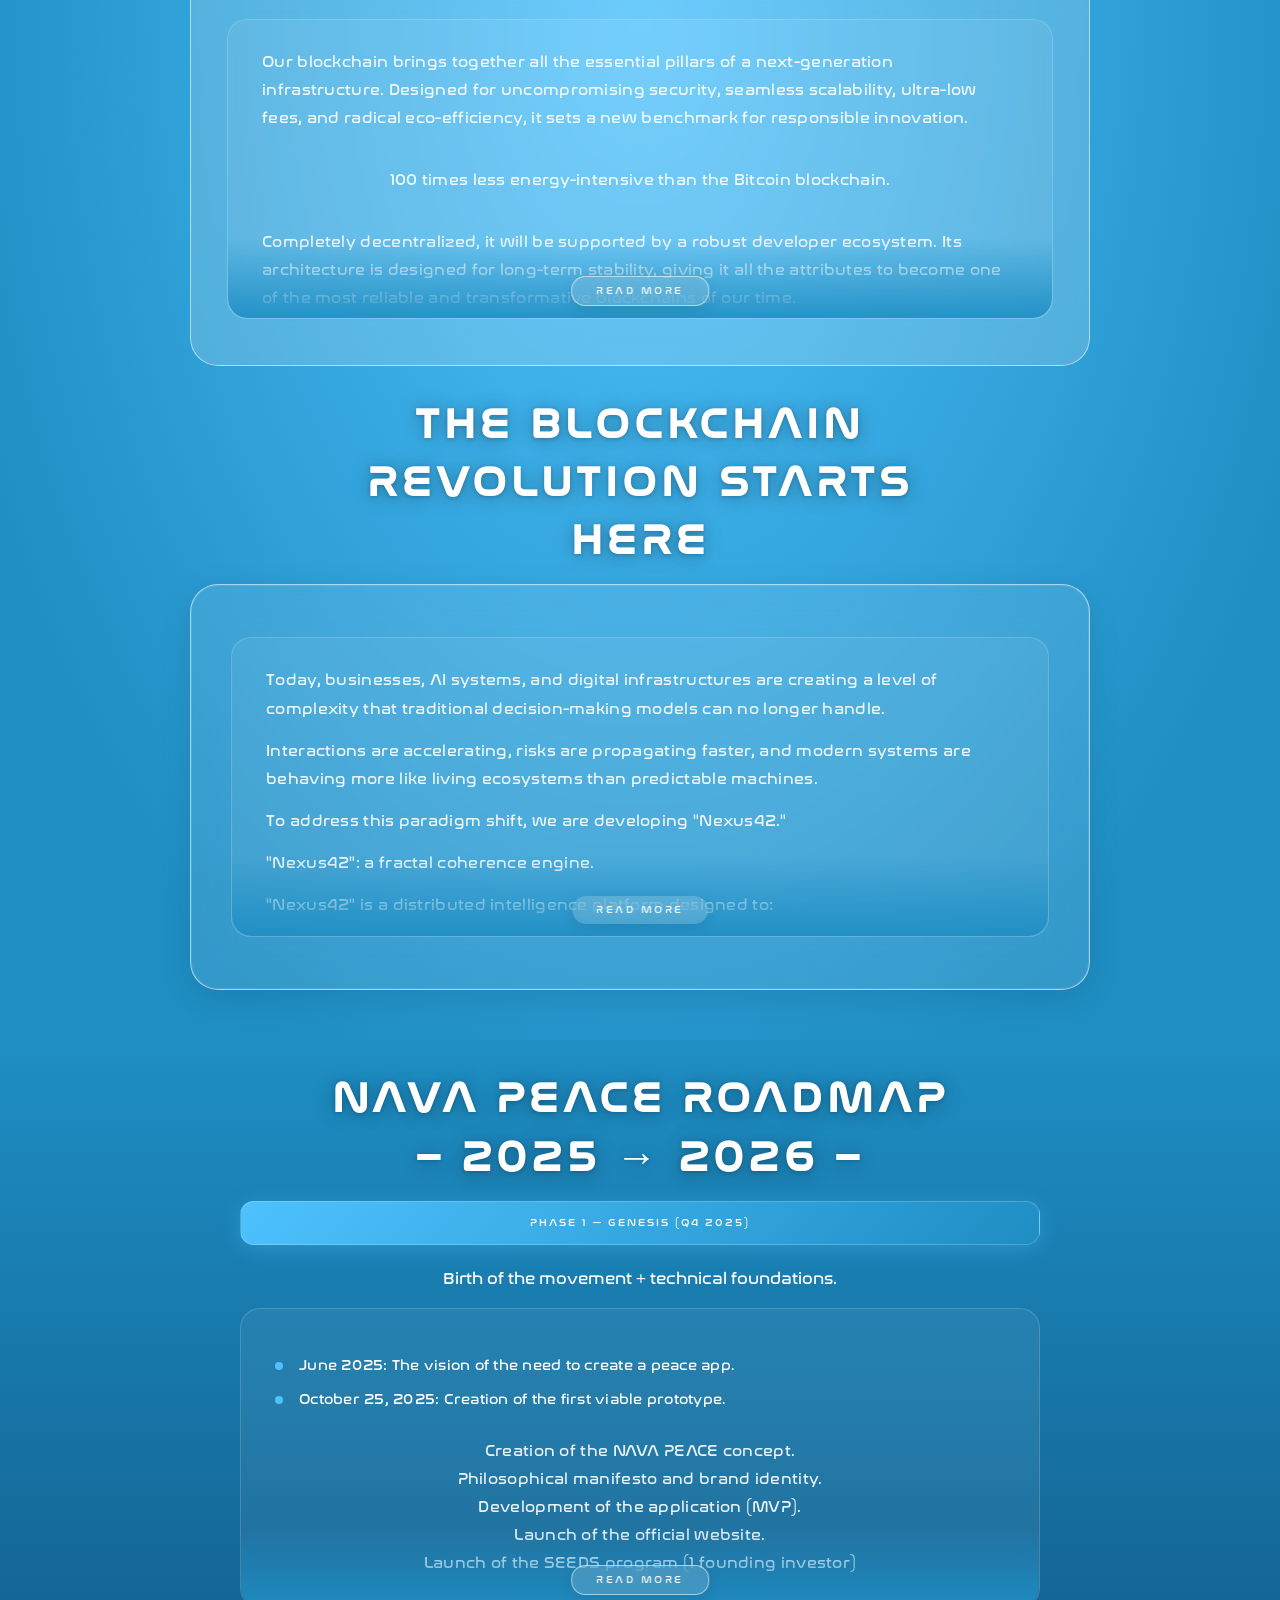
==== commit 1974c1d1: "Sync from musing-brown: merch section, token distribution fix, i18n - Add #merch section with floati" ====
--- a/index.html
+++ b/index.html
@@ -31,13 +31,13 @@
       <li><a href="#app" data-i18n="nav.app">The App</a></li>
       <li><a href="#game2economy" data-i18n="nav.game2economy">Game to Economy</a></li>
       <li><a href="#foundation" data-i18n="nav.foundation">Foundation</a></li>
-      <li><a href="#arch" data-i18n="nav.arch">The Arch</a></li>
       <li><a href="#community" data-i18n="nav.community">Community</a></li>
       <li><a href="#howtoplay" data-i18n="nav.howtoplay">How to Play</a></li>
       <li><a href="#blockchain" data-i18n="nav.blockchain">Blockchain</a></li>
       <li><a href="#roadmap" data-i18n="nav.roadmap">Roadmap</a></li>
       <li><a href="#manifesto" data-i18n="nav.manifesto">Manifesto</a></li>
       <li><a href="#founder" data-i18n="nav.founder">Founder</a></li>
+      <li><a href="#merch" data-i18n="nav.merch" class="nav-merch-link">Merch</a></li>
     </ul>
   </nav>
 
@@ -52,7 +52,7 @@
       <div class="hero-slogan">
         <span class="slogan-line slogan-line--1" data-i18n="hero.slogan1">LET'S MAKE</span>
         <span class="slogan-line slogan-line--peace" data-i18n="hero.slogan2">PEACE</span>
-        <span class="slogan-line slogan-line--cycle" id="sloganCycle">VISIBLE</span>
+        <span class="slogan-line slogan-line--3" data-i18n="hero.slogan3">GREAT AGAIN</span>
       </div>
     </div>
     <div class="hero-cta-bottom">
@@ -138,12 +138,6 @@
         </div>
       </div>
 
-      <div class="text-center animate-on-scroll" style="margin-top:20px;">
-        <a href="https://t.me/NavaPeaceBot/app" target="_blank" rel="noopener" class="cta-download" data-i18n="cta.download">
-          JOIN NAVA PEACE
-        </a>
-      </div>
-
       <!-- Dove row -->
       <div class="doves-row animate-on-scroll">&#x1F54A; &#x1F54A; &#x1F54A; &#x1F54A; &#x1F54A;</div>
     </div>
@@ -324,83 +318,6 @@
     </div>
   </section>
 
-  <!-- ======== NAVA PEACE ARCH ======== -->
-  <section class="section-arch" id="arch">
-    <div class="container">
-      <h2 class="section-heading animate-on-scroll" data-i18n="arch.heading">⚓ NAVA PEACE ARCH</h2>
-      <p class="section-subheading animate-on-scroll" data-i18n="arch.subheading">A ship. A platform. A city of life.</p>
-      <p class="section-subheading animate-on-scroll" style="color:#1a4a70;max-width:680px;margin:0 auto 32px;" data-i18n="arch.intro">The NAVA PEACE ARCH is the heart of everything we do on the ground. A ship is not just a vessel — it is a city, a hospital, a farm, a shelter, and a statement. It arrives where it is needed, does what needs to be done, and moves on.</p>
-
-      <!-- BOAT IMAGE -->
-      <img src="assets/nava-peace-arch.png" alt="NAVA PEACE ARCH — the floating humanitarian city" class="arch-boat animate-on-scroll" loading="lazy" />
-
-      <!-- WHY A SHIP -->
-      <div class="arch-why animate-on-scroll">
-        <div class="arch-why-stat">
-          <span class="arch-why-number">3/4</span>
-          <span class="arch-why-label" data-i18n="arch.why_stat1">of the world's countries<br/>have access to the sea</span>
-        </div>
-        <div class="arch-why-divider"></div>
-        <div class="arch-why-text">
-          <p data-i18n="arch.why_p1">A ship is not a symbol — it is a strategy. Three quarters of the world's nations have a coastline. That means a fleet of NAVA PEACE ARCHes can reach almost any crisis zone on Earth without asking permission from borders, governments, or broken infrastructure.</p>
-          <p data-i18n="arch.why_p2">We are not building one ship. We are building a model — and a movement. Every ARCH we deploy multiplies our capacity to act. We envision dozens of these vessels, each a fully autonomous humanitarian city, converging on the places that need them most, when they need them most.</p>
-        </div>
-      </div>
-
-      <div class="arch-grid animate-on-scroll">
-
-        <div class="arch-card" style="--accent:#6DD5F5;">
-          <div class="arch-icon">🏥</div>
-          <h3 class="arch-title" data-i18n="arch.h_hospital">FIELD HOSPITAL</h3>
-          <p class="arch-desc" data-i18n="arch.p_hospital">When war leaves people without hospitals, we bring the hospital to them. Our on-board medical facility handles emergency surgery, trauma care, and rehabilitation — staffed by volunteer doctors who know that surviving is just the beginning.</p>
-        </div>
-
-        <div class="arch-card" style="--accent:#64FFAA;">
-          <div class="arch-icon">🦾</div>
-          <h3 class="arch-title" data-i18n="arch.h_prosthetics">3D PROSTHETICS LAB</h3>
-          <p class="arch-desc" data-i18n="arch.p_prosthetics">Conflict steals limbs. We give them back. Our on-board 3D printing lab fabricates prosthetics and vital medical devices on demand — because every person deserves to walk, to hold, and to build again.</p>
-        </div>
-
-        <div class="arch-card" style="--accent:#FFD740;">
-          <div class="arch-icon">🏗</div>
-          <h3 class="arch-title" data-i18n="arch.h_reconstruction">RECONSTRUCTION HQ</h3>
-          <p class="arch-desc" data-i18n="arch.p_reconstruction">Our teams are specialists in natural building and low-tech solutions — earthbag structures, clean water systems, sustainable small-scale farming. We work alongside communities, using what the land already offers to rebuild something that lasts.</p>
-        </div>
-
-        <div class="arch-card" style="--accent:#FF6B6B;">
-          <div class="arch-icon">🏨</div>
-          <h3 class="arch-title" data-i18n="arch.h_lovetel">LOVETEL</h3>
-          <p class="arch-desc" data-i18n="arch.p_lovetel">A sanctuary in the middle of the storm. The LOVETEL gives survivors a real bed, privacy, and safety — because dignity is not a luxury. True recovery can only begin when a person feels human again.</p>
-        </div>
-
-        <div class="arch-card" style="--accent:#B39DDB;">
-          <div class="arch-icon">🌾</div>
-          <h3 class="arch-title" data-i18n="arch.h_farm">FLOATING FARM &amp; BAKERY</h3>
-          <p class="arch-desc" data-i18n="arch.p_farm">Our UV growing units run around the clock, turning the ship into a living food source. The goal is to feed the entire crew and produce as much as possible for the people we serve on shore — raw or transformed. We have a bakery on board, because most people on Earth eat bread, and bread is hope.</p>
-        </div>
-
-        <div class="arch-card" style="--accent:#4FC3F7;">
-          <div class="arch-icon">🤝</div>
-          <h3 class="arch-title" data-i18n="arch.h_volunteers">VOLUNTEER QUARTERS</h3>
-          <p class="arch-desc" data-i18n="arch.p_volunteers">The NAVA PEACE ARCH runs on human energy. Doctors, builders, engineers, teachers, artists, bakers — anyone with a skill and a desire to act has a place here. The volunteer quarters are designed not just for rest, but for community, connection, and purpose.</p>
-        </div>
-
-        <div class="arch-card" style="--accent:#80CBC4;">
-          <div class="arch-icon">⚡</div>
-          <h3 class="arch-title" data-i18n="arch.h_hydrogen">HYDROGEN POWER</h3>
-          <p class="arch-desc" data-i18n="arch.p_hydrogen">We refuse to depend on fossil fuels to do good. The NAVA PEACE ARCH runs on hydrogen — clean, silent, and sovereign. No supply chains to manage. No emissions to justify. Just pure energy in service of life.</p>
-        </div>
-
-      </div>
-
-      <div class="arch-slogan animate-on-scroll">
-        <p class="arch-slogan-text" data-i18n="arch.slogan">SAIL IN. REBUILD. MOVE ON. REPEAT.</p>
-        <p class="arch-slogan-sub" data-i18n="arch.slogan_sub">This is what peace looks like in action.</p>
-      </div>
-
-    </div>
-  </section>
-
   <!-- ======== GLOBAL COMMUNITY ======== -->
   <section class="section-community" id="community">
     <div class="container">
@@ -409,8 +326,6 @@
         <div class="reading-window">
           <div class="reading-window-inner">
             <p data-i18n="community.p1">Everyone can join us. We will give PEACE the value it deserves. Everyone, regardless of country, age, or religion, is welcome at NAVA PEACE. Peace is everyone's business. There's no point in talking about climate change if peace doesn't take hold.</p>
-
-            <blockquote class="quote-block" data-i18n="community.quote1">"If war is a market, then peace must become an economic force."</blockquote>
 
             <h3 data-i18n="community.h_funding">Transparent Funding</h3>
             <p data-i18n="community.p_funding1" data-i18n-html>The magic of blockchain in action. All our transactions, funding, decisions, and actions will be visible.<br/>Every move by NAVA PEACE will be publicly accountable.</p>
@@ -639,12 +554,21 @@
             <p data-i18n="howtoplay.season_p3">At the end of SEASON 1, the smart contract generates the remaining 80% of the supply.</p>
             <p data-i18n="howtoplay.season_p4">For example: if 100 million tokens are issued during Season 1, 400 million NAVA PEACE tokens will be issued simultaneously for a total supply of 500 million tokens.</p>
             <p data-i18n="howtoplay.season_p5">These tokens will then be automatically sent to the destination wallet as follows:</p>
-            <ul class="app-features">
-              <li data-i18n="howtoplay.season_li1">50% NAVA PEACE WORLD Foundation</li>
-              <li data-i18n="howtoplay.season_li2">20% Liquidity Pool</li>
-              <li data-i18n="howtoplay.season_li3">14% Strategic Reserve</li>
-              <li data-i18n="howtoplay.season_li4">6% Founder/Creator/Chairman</li>
-            </ul>
+            <ul class="app-features token-dist-list">
+              <li><span data-i18n="howtoplay.season_li1">50% NAVA PEACE WORLD Foundation</span><button class="tdi-btn" onclick="showTokenInfo('howtoplay.season_li1_desc')" aria-label="info">ℹ</button></li>
+              <li><span data-i18n="howtoplay.season_li2">20% Community</span><button class="tdi-btn" onclick="showTokenInfo('howtoplay.season_li2_desc')" aria-label="info">ℹ</button></li>
+              <li><span data-i18n="howtoplay.season_li3">14% Strategic Reserve</span><button class="tdi-btn" onclick="showTokenInfo('howtoplay.season_li3_desc')" aria-label="info">ℹ</button></li>
+              <li><span data-i18n="howtoplay.season_li4">10% Liquidity Pool</span><button class="tdi-btn" onclick="showTokenInfo('howtoplay.season_li4_desc')" aria-label="info">ℹ</button></li>
+              <li><span data-i18n="howtoplay.season_li5">6% Founder/Creator/Chairman</span><button class="tdi-btn" onclick="showTokenInfo('howtoplay.season_li5_desc')" aria-label="info">ℹ</button></li>
+            </ul>
+
+            <!-- Token Info Popup -->
+            <div id="tdi-overlay" onclick="closeTDI()" style="display:none;position:fixed;inset:0;z-index:9999;background:rgba(0,0,0,0.72);align-items:center;justify-content:center;padding:20px;box-sizing:border-box;">
+              <div onclick="event.stopPropagation()" style="background:#0b1e36;border:1px solid rgba(109,213,245,0.35);border-radius:18px;padding:26px 24px;max-width:340px;width:100%;box-shadow:0 12px 40px rgba(0,0,0,0.6);">
+                <p id="tdi-text" style="color:#e8f4ff;font-size:15px;line-height:1.65;margin:0 0 18px;"></p>
+                <button onclick="closeTDI()" style="width:100%;padding:10px;background:rgba(109,213,245,0.15);border:1px solid rgba(109,213,245,0.4);border-radius:10px;color:#6DD5F5;font-size:12px;letter-spacing:3px;cursor:pointer;font-family:inherit;">CLOSE</button>
+              </div>
+            </div>
           </div>
         </div>
       </div>
@@ -1088,6 +1012,51 @@
     </div>
   </section>
 
+  <!-- ======== MERCH ======== -->
+  <section class="section-merch" id="merch">
+    <div class="container">
+      <h2 class="section-heading animate-on-scroll" data-i18n="merch.heading">NAVA PEACE MERCH</h2>
+      <p class="merch-tagline animate-on-scroll" data-i18n="merch.tagline">WEAR THE PEACE</p>
+
+      <div class="merch-visual animate-on-scroll">
+        <div class="merch-mockup">
+          <div class="merch-mockup-tee">
+            <div class="merch-dove">🕊</div>
+            <div class="merch-brand">NAVA PEACE</div>
+          </div>
+        </div>
+        <div class="merch-glow"></div>
+      </div>
+
+      <p class="merch-desc animate-on-scroll" data-i18n="merch.description">
+        Limited-edition apparel &amp; accessories — every purchase directly supports the NAVA PEACE Foundation and the global peace movement.
+      </p>
+
+      <div class="merch-badges animate-on-scroll">
+        <span class="merch-badge">
+          <svg viewBox="0 0 24 24" width="14" height="14" fill="currentColor"><path d="M17 12h-5v5h5v-5zM16 1v2H8V1H6v2H5c-1.11 0-1.99.9-1.99 2L3 19c0 1.1.89 2 2 2h14c1.1 0 2-.9 2-2V5c0-1.1-.9-2-2-2h-1V1h-2zm3 18H5V8h14v11z"/></svg>
+          <span data-i18n="merch.badge1">Print-on-Demand</span>
+        </span>
+        <span class="merch-badge">
+          <svg viewBox="0 0 24 24" width="14" height="14" fill="currentColor"><path d="M20.5 3l-.16.03L15 5.1 9 3 3.36 4.9c-.21.07-.36.25-.36.48V20.5c0 .28.22.5.5.5l.16-.03L9 18.9l6 2.1 5.64-1.9c.21-.07.36-.25.36-.48V3.5c0-.28-.22-.5-.5-.5zM15 19l-6-2.11V5l6 2.11V19z"/></svg>
+          <span data-i18n="merch.badge2">Ships Worldwide</span>
+        </span>
+        <span class="merch-badge">
+          <svg viewBox="0 0 24 24" width="14" height="14" fill="currentColor"><path d="M12 1L3 5v6c0 5.55 3.84 10.74 9 12 5.16-1.26 9-6.45 9-12V5l-9-4zm0 4l5 2.18V11c0 3.5-2.33 6.79-5 7.93-2.67-1.14-5-4.43-5-7.93V7.18L12 5z"/></svg>
+          <span data-i18n="merch.badge3">Supports the Foundation</span>
+        </span>
+      </div>
+
+      <div class="cta-wrapper animate-on-scroll">
+        <a href="https://t.me/NavaPeaceBot/app" target="_blank" rel="noopener" class="cta-download cta-merch">
+          <svg viewBox="0 0 24 24" width="20" height="20" fill="currentColor"><path d="M18 6h-2c0-2.21-1.79-4-4-4S8 3.79 8 6H6c-1.1 0-2 .9-2 2v12c0 1.1.9 2 2 2h12c1.1 0 2-.9 2-2V8c0-1.1-.9-2-2-2zm-6-2c1.1 0 2 .9 2 2h-4c0-1.1.9-2 2-2zm6 14H6V8h12v12z"/></svg>
+          <span data-i18n="merch.cta">SHOP IN APP</span>
+        </a>
+        <p class="merch-available animate-on-scroll" data-i18n="merch.available">Available exclusively in the Telegram app</p>
+      </div>
+    </div>
+  </section>
+
   <!-- ======== FOOTER ======== -->
   <footer class="footer">
     <div class="container">
@@ -1120,21 +1089,19 @@
   <script src="js/i18n.js" defer></script>
   <script src="js/main.js" defer></script>
   <script>
-    (function() {
-      var words = ['VISIBLE', 'UNDENIABLE', 'INEVITABLE', 'UNSTOPPABLE', 'FINALLY REAL'];
-      var el = document.getElementById('sloganCycle');
-      if (!el) return;
-      var idx = Math.floor(Math.random() * words.length);
-      el.textContent = words[idx];
-      setInterval(function() {
-        el.classList.add('slogan-cycle-out');
-        setTimeout(function() {
-          idx = (idx + 1) % words.length;
-          el.textContent = words[idx];
-          el.classList.remove('slogan-cycle-out');
-        }, 450);
-      }, 2800);
-    })();
+    function showTokenInfo(key) {
+      var text = (typeof I18N !== 'undefined') ? I18N.t(key) : '';
+      if (!text) return;
+      document.getElementById('tdi-text').textContent = text;
+      var ov = document.getElementById('tdi-overlay');
+      ov.style.display = 'flex';
+    }
+    function closeTDI() {
+      document.getElementById('tdi-overlay').style.display = 'none';
+    }
+    document.addEventListener('keydown', function(e) {
+      if (e.key === 'Escape') closeTDI();
+    });
   </script>
 </body>
 </html>
--- a/css/style.css
+++ b/css/style.css
@@ -525,24 +525,6 @@
   animation-delay: 3.8s;
 }
 
-/* Rotating slogan */
-.slogan-line--cycle {
-  font-size: clamp(0.9rem, 2.5vw, 1.3rem);
-  color: rgba(255, 255, 255, 0.9);
-  letter-spacing: 6px;
-  animation: sloganFadeIn 1.2s ease forwards;
-  animation-delay: 1.2s;
-  opacity: 0;
-  transition: opacity 0.45s ease, transform 0.45s ease;
-  display: block;
-  min-height: 1.5em;
-}
-
-.slogan-line--cycle.slogan-cycle-out {
-  opacity: 0;
-  transform: translateY(-10px);
-}
-
 @keyframes sloganFadeIn {
   0% {
     opacity: 0;
@@ -1299,6 +1281,28 @@
   border-radius: 50%;
 }
 
+/* ── Token distribution info button ── */
+.token-dist-list li {
+  display: flex;
+  align-items: center;
+  gap: 8px;
+}
+.tdi-btn {
+  flex-shrink: 0;
+  width: 20px;
+  height: 20px;
+  border-radius: 50%;
+  border: 1px solid rgba(109,213,245,0.5);
+  background: rgba(109,213,245,0.1);
+  color: rgba(109,213,245,0.9);
+  font-size: 11px;
+  line-height: 1;
+  cursor: pointer;
+  padding: 0;
+  transition: background 0.2s;
+}
+.tdi-btn:hover { background: rgba(109,213,245,0.25); }
+
 .app-badge {
   display: inline-block;
   border: 1.5px solid var(--white);
@@ -1609,203 +1613,6 @@
 /* ============================================
    SECTION FOUNDATION
    ============================================ */
-/* ======== NAVA PEACE ARCH ======== */
-.section-arch {
-  background: linear-gradient(170deg,
-    #e0f7ff 0%,
-    #b3ecf7 20%,
-    #7dd3e8 45%,
-    #3aacdf 70%,
-    #1a7db6 100%
-  );
-  padding: 70px 20px 80px;
-  border-top: none;
-  border-bottom: none;
-  position: relative;
-  overflow: hidden;
-}
-
-/* subtle wave overlay for depth */
-.section-arch::before {
-  content: '';
-  position: absolute;
-  bottom: -60px;
-  left: -10%;
-  width: 120%;
-  height: 160px;
-  background: rgba(255,255,255,0.12);
-  border-radius: 50%;
-  pointer-events: none;
-}
-
-/* override heading/subheading color inside arch section */
-.section-arch .section-heading {
-  color: #0a2a4a;
-  text-shadow: none;
-}
-
-.section-arch .section-subheading {
-  color: #1a4a70;
-}
-
-/* BOAT IMAGE */
-.arch-boat {
-  display: block;
-  width: 100%;
-  max-width: 820px;
-  margin: 0 auto 48px;
-  border-radius: 20px;
-  box-shadow: 0 20px 60px rgba(0,60,120,0.3), 0 4px 16px rgba(0,0,0,0.15);
-  object-fit: cover;
-}
-
-/* WHY A SHIP block */
-.arch-why {
-  display: flex;
-  align-items: center;
-  gap: 32px;
-  max-width: 860px;
-  margin: 0 auto 52px;
-  background: rgba(255,255,255,0.65);
-  border: 1px solid rgba(255,255,255,0.8);
-  border-radius: 20px;
-  padding: 32px 36px;
-  backdrop-filter: blur(8px);
-  -webkit-backdrop-filter: blur(8px);
-}
-
-.arch-why-stat {
-  display: flex;
-  flex-direction: column;
-  align-items: center;
-  flex-shrink: 0;
-  text-align: center;
-}
-
-.arch-why-number {
-  font-family: 'Nasalization', Arial, sans-serif;
-  font-size: 72px;
-  font-weight: 700;
-  color: #0a2a4a;
-  line-height: 1;
-  letter-spacing: -2px;
-  text-shadow: none;
-}
-
-.arch-why-label {
-  font-size: 11px;
-  letter-spacing: 1.5px;
-  color: #2a5a8a;
-  text-transform: uppercase;
-  margin-top: 8px;
-  line-height: 1.6;
-  white-space: nowrap;
-}
-
-.arch-why-divider {
-  width: 1px;
-  height: 80px;
-  background: rgba(10,42,74,0.2);
-  flex-shrink: 0;
-}
-
-.arch-why-text p {
-  font-size: 14px;
-  color: #1a3a5e;
-  line-height: 1.8;
-  margin: 0 0 12px;
-}
-
-.arch-why-text p:last-child { margin: 0; }
-
-/* CARDS GRID */
-.arch-grid {
-  display: grid;
-  grid-template-columns: repeat(auto-fit, minmax(260px, 1fr));
-  gap: 20px;
-  max-width: 960px;
-  margin: 0 auto 52px;
-}
-
-.arch-card {
-  background: rgba(255,255,255,0.92);
-  border: none;
-  border-top: 4px solid var(--accent);
-  border-radius: 16px;
-  padding: 24px 20px;
-  transition: transform 0.25s, box-shadow 0.25s;
-  box-shadow: 0 4px 20px rgba(0,60,120,0.12);
-}
-
-.arch-card:hover {
-  transform: translateY(-6px);
-  box-shadow: 0 16px 40px rgba(0,60,120,0.22);
-}
-
-.arch-icon {
-  font-size: 34px;
-  margin-bottom: 12px;
-}
-
-.arch-title {
-  font-family: 'Nasalization', Arial, sans-serif;
-  font-size: 11px;
-  letter-spacing: 2.5px;
-  color: var(--accent);
-  margin: 0 0 10px;
-  text-transform: uppercase;
-}
-
-.arch-desc {
-  font-size: 13px;
-  color: #2c4a6e;
-  line-height: 1.75;
-  margin: 0;
-}
-
-/* SLOGAN */
-.arch-slogan {
-  text-align: center;
-  border-top: 1px solid rgba(10,42,74,0.2);
-  padding-top: 36px;
-  max-width: 680px;
-  margin: 0 auto;
-}
-
-.arch-slogan-text {
-  font-family: 'Nasalization', Arial, sans-serif;
-  font-size: 14px;
-  letter-spacing: 4px;
-  color: #0a2a4a;
-  margin: 0 0 10px;
-  text-transform: uppercase;
-  text-shadow: none;
-}
-
-.arch-slogan-sub {
-  font-size: 18px;
-  font-weight: 700;
-  color: #0a2a4a;
-  margin: 0;
-}
-
-/* RESPONSIVE */
-@media (max-width: 640px) {
-  .arch-why {
-    flex-direction: column;
-    padding: 24px 20px;
-    gap: 20px;
-    text-align: center;
-  }
-  .arch-why-divider { width: 60px; height: 1px; }
-  .arch-why-label { white-space: normal; }
-}
-
-@media (max-width: 600px) {
-  .arch-grid { grid-template-columns: 1fr; }
-}
-
-/* ======== FOUNDATION ======== */
 .section-foundation {
   background: radial-gradient(ellipse at 50% 30%,
     var(--sky-start) 0%, var(--primary) 50%, var(--deep-blue) 100%);
@@ -2072,6 +1879,134 @@
 }
 
 /* ============================================
+   MERCH SECTION
+   ============================================ */
+.section-merch {
+  padding: 80px 0;
+  background: radial-gradient(ellipse at 50% 0%,
+    rgba(109, 213, 245, 0.08) 0%,
+    transparent 70%),
+    var(--bg-dark, #060e1a);
+  text-align: center;
+  overflow: hidden;
+  position: relative;
+}
+
+.merch-tagline {
+  font-size: clamp(22px, 5vw, 36px);
+  letter-spacing: 6px;
+  color: #6DD5F5;
+  margin: 8px 0 40px;
+  font-weight: 700;
+}
+
+/* T-shirt mockup */
+.merch-visual {
+  position: relative;
+  display: inline-block;
+  margin: 0 auto 40px;
+}
+
+.merch-mockup {
+  width: 200px;
+  height: 200px;
+  background: linear-gradient(135deg, rgba(109,213,245,0.18), rgba(30,80,140,0.25));
+  border: 1px solid rgba(109,213,245,0.3);
+  border-radius: 20px;
+  display: flex;
+  align-items: center;
+  justify-content: center;
+  flex-direction: column;
+  gap: 8px;
+  position: relative;
+  z-index: 1;
+  margin: 0 auto;
+}
+
+.merch-dove {
+  font-size: 56px;
+  line-height: 1;
+  filter: drop-shadow(0 0 20px rgba(109,213,245,0.6));
+  animation: float 4s ease-in-out infinite;
+}
+
+@keyframes float {
+  0%, 100% { transform: translateY(0px); }
+  50%       { transform: translateY(-8px); }
+}
+
+.merch-brand {
+  font-size: 11px;
+  letter-spacing: 4px;
+  color: rgba(255,255,255,0.7);
+}
+
+.merch-glow {
+  position: absolute;
+  inset: -30px;
+  background: radial-gradient(circle, rgba(109,213,245,0.15) 0%, transparent 70%);
+  border-radius: 50%;
+  z-index: 0;
+  pointer-events: none;
+}
+
+.merch-desc {
+  font-size: clamp(14px, 2.5vw, 17px);
+  color: rgba(255,255,255,0.75);
+  max-width: 560px;
+  margin: 0 auto 32px;
+  line-height: 1.7;
+}
+
+/* Badges */
+.merch-badges {
+  display: flex;
+  flex-wrap: wrap;
+  gap: 10px;
+  justify-content: center;
+  margin-bottom: 36px;
+}
+
+.merch-badge {
+  display: inline-flex;
+  align-items: center;
+  gap: 6px;
+  background: rgba(109,213,245,0.08);
+  border: 1px solid rgba(109,213,245,0.25);
+  border-radius: 20px;
+  padding: 6px 14px;
+  font-size: 12px;
+  letter-spacing: 1.5px;
+  color: #6DD5F5;
+}
+
+/* Merch CTA button */
+.cta-merch {
+  background: linear-gradient(135deg, rgba(109,213,245,0.25), rgba(30,80,140,0.35)) !important;
+  border: 1px solid rgba(109,213,245,0.5) !important;
+  color: #fff !important;
+  gap: 8px;
+}
+
+.cta-merch:hover {
+  background: linear-gradient(135deg, rgba(109,213,245,0.4), rgba(30,80,140,0.5)) !important;
+  transform: translateY(-2px);
+  box-shadow: 0 8px 30px rgba(109,213,245,0.3) !important;
+}
+
+.merch-available {
+  margin-top: 12px;
+  font-size: 12px;
+  color: rgba(255,255,255,0.4);
+  letter-spacing: 1px;
+}
+
+/* nav merch link highlight */
+.nav-merch-link {
+  color: #6DD5F5 !important;
+}
+
+/* ============================================
    FOOTER
    ============================================ */
 .footer {
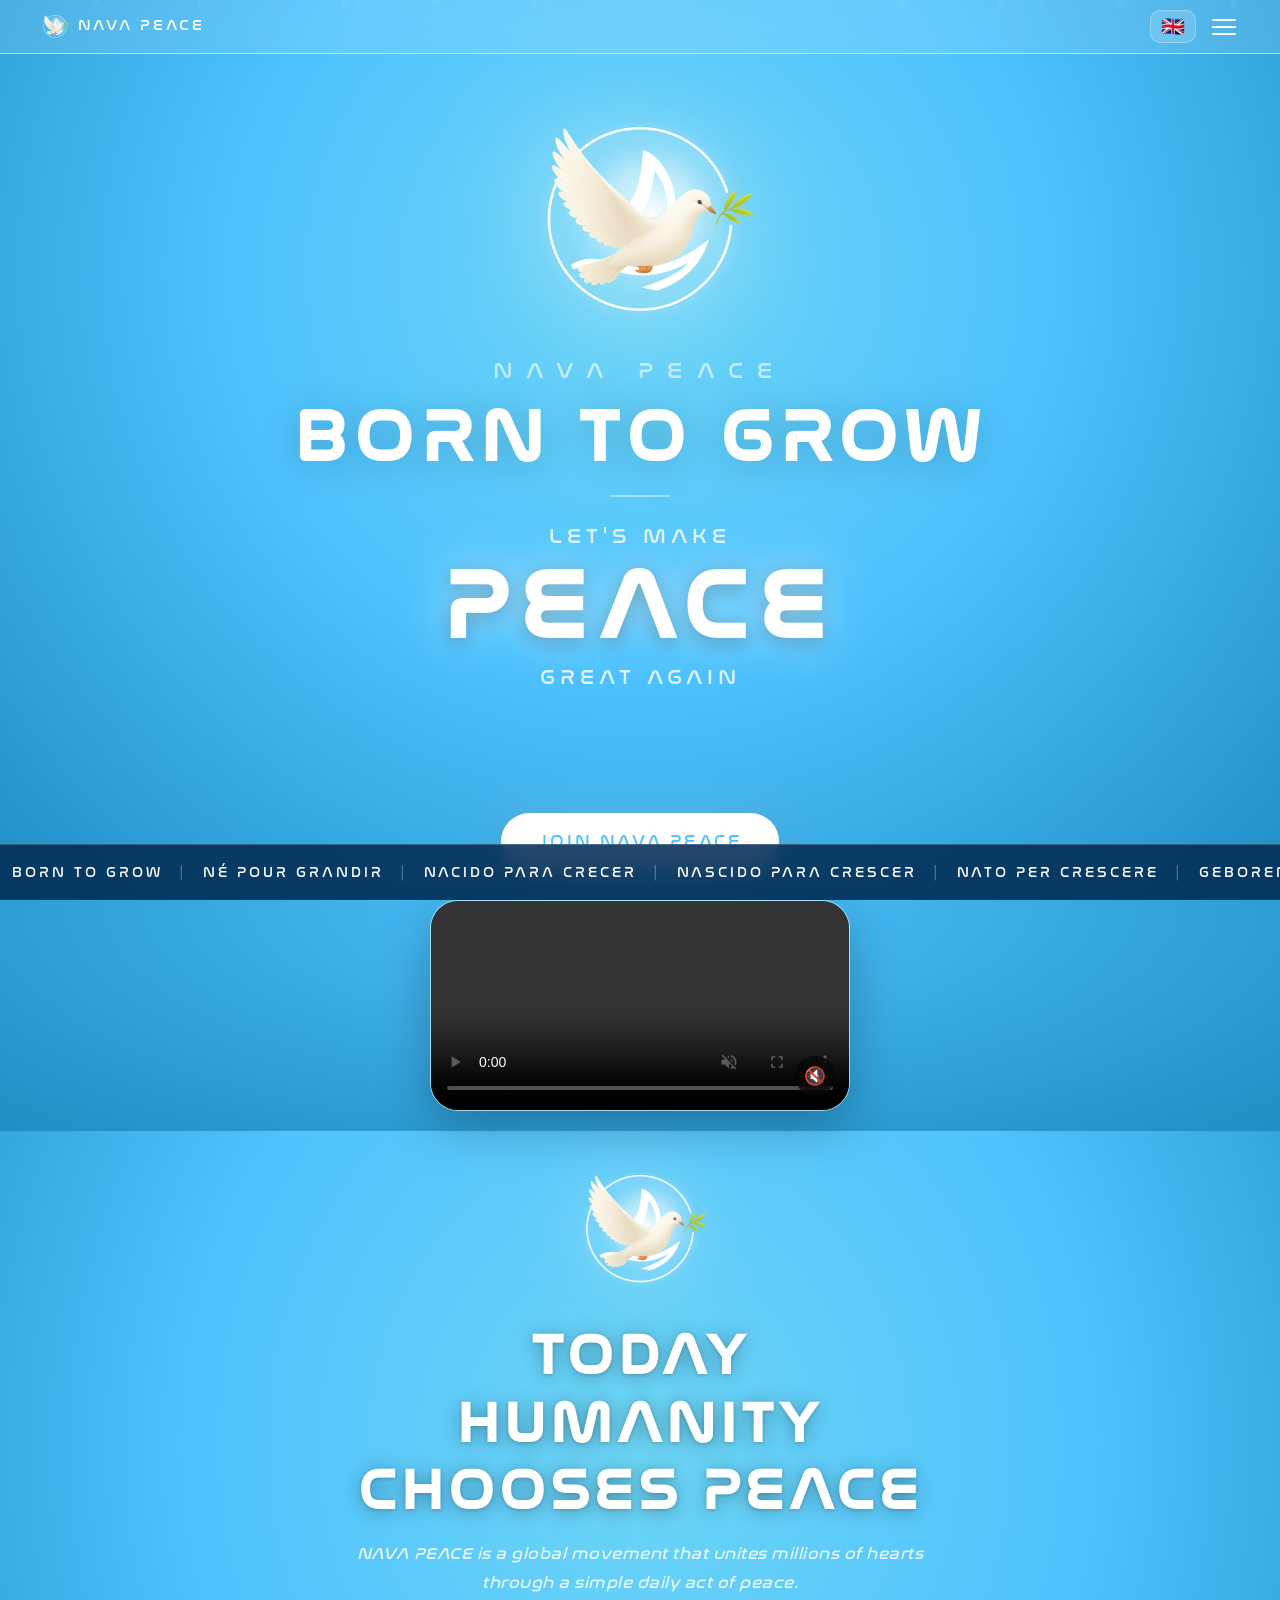
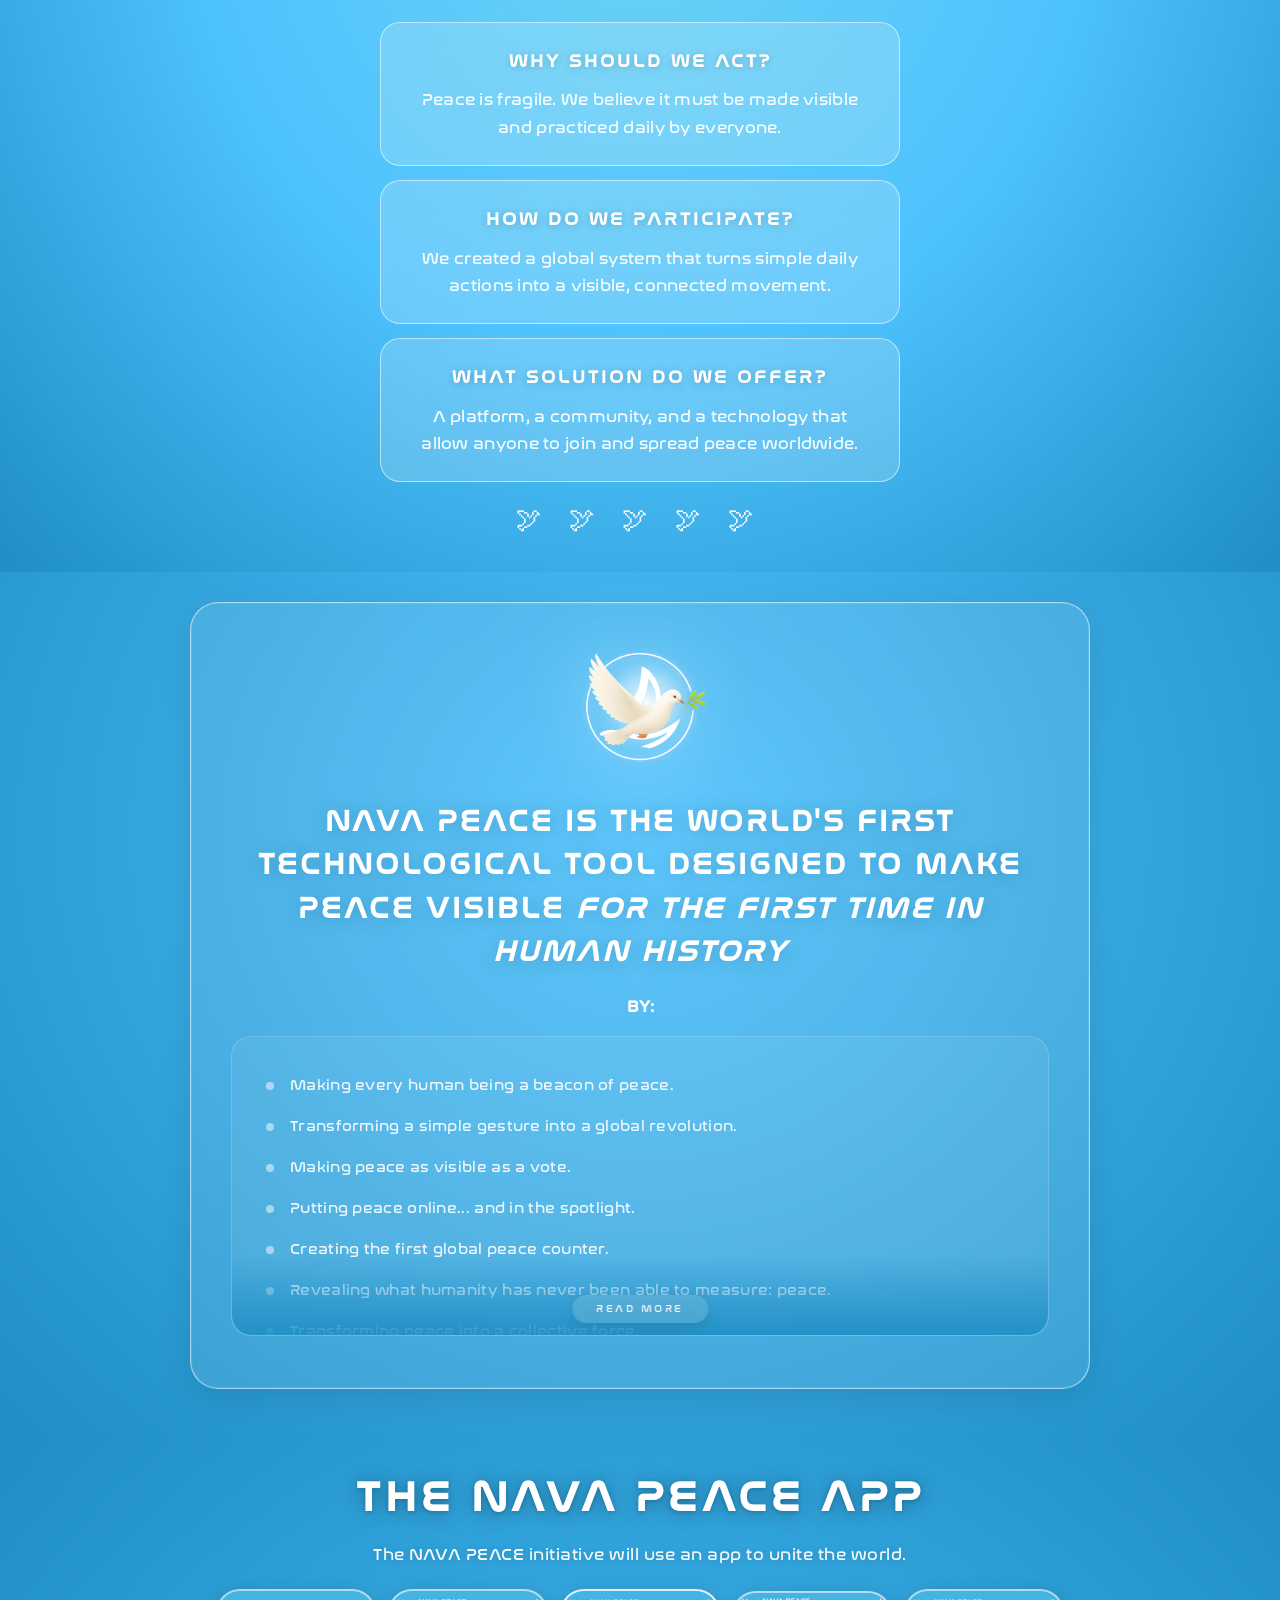
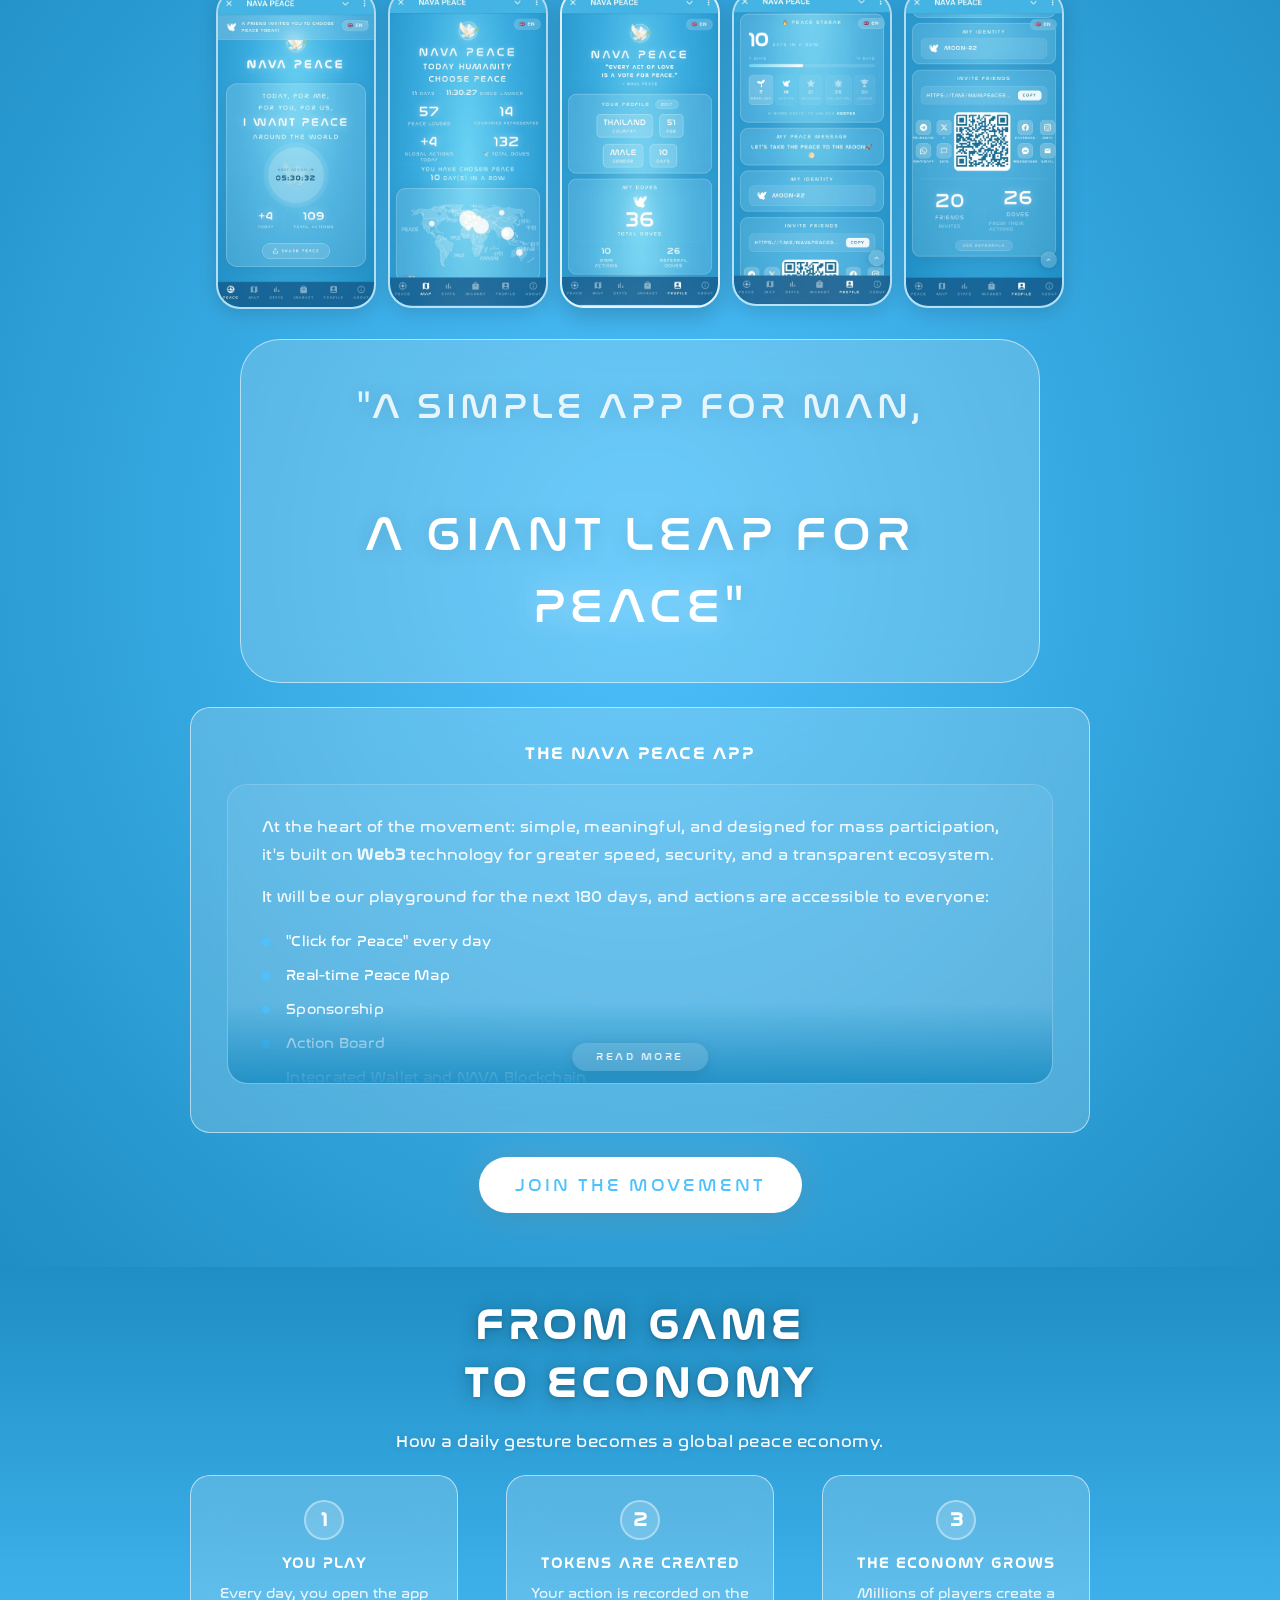
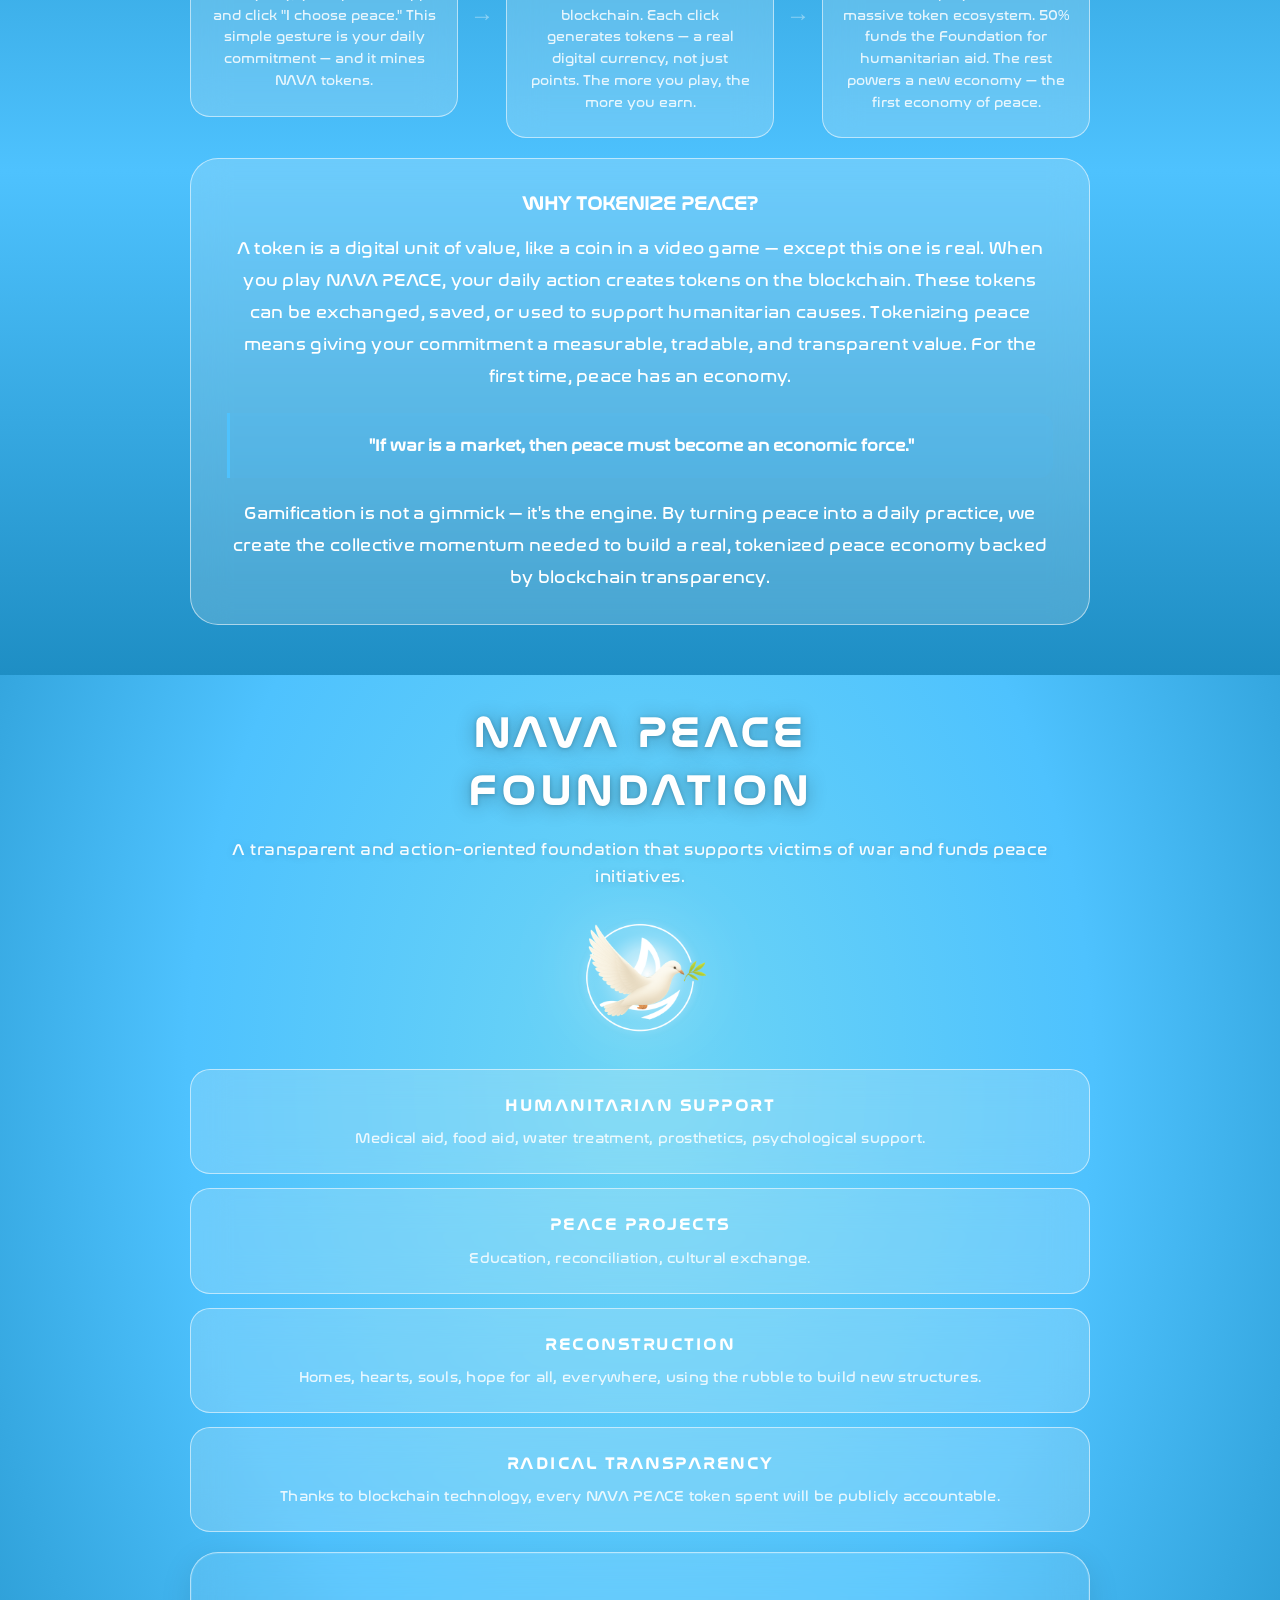
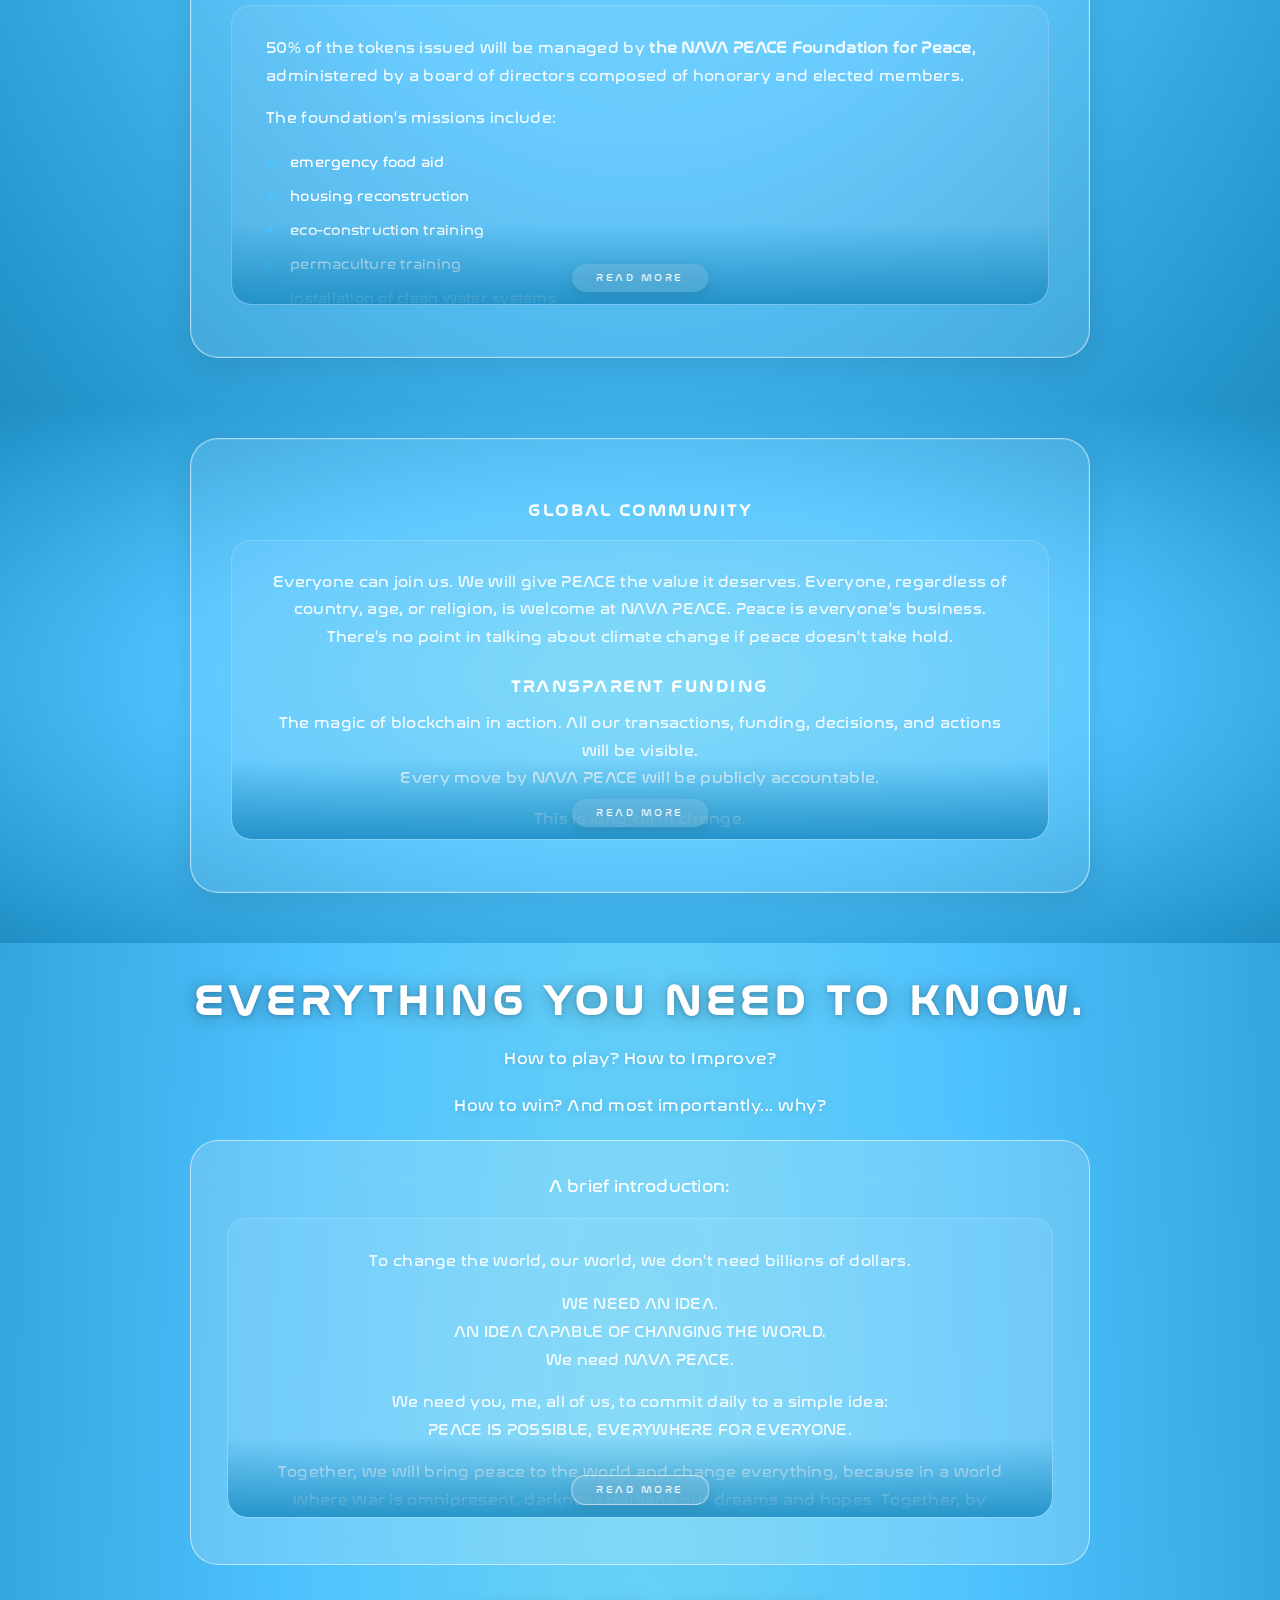
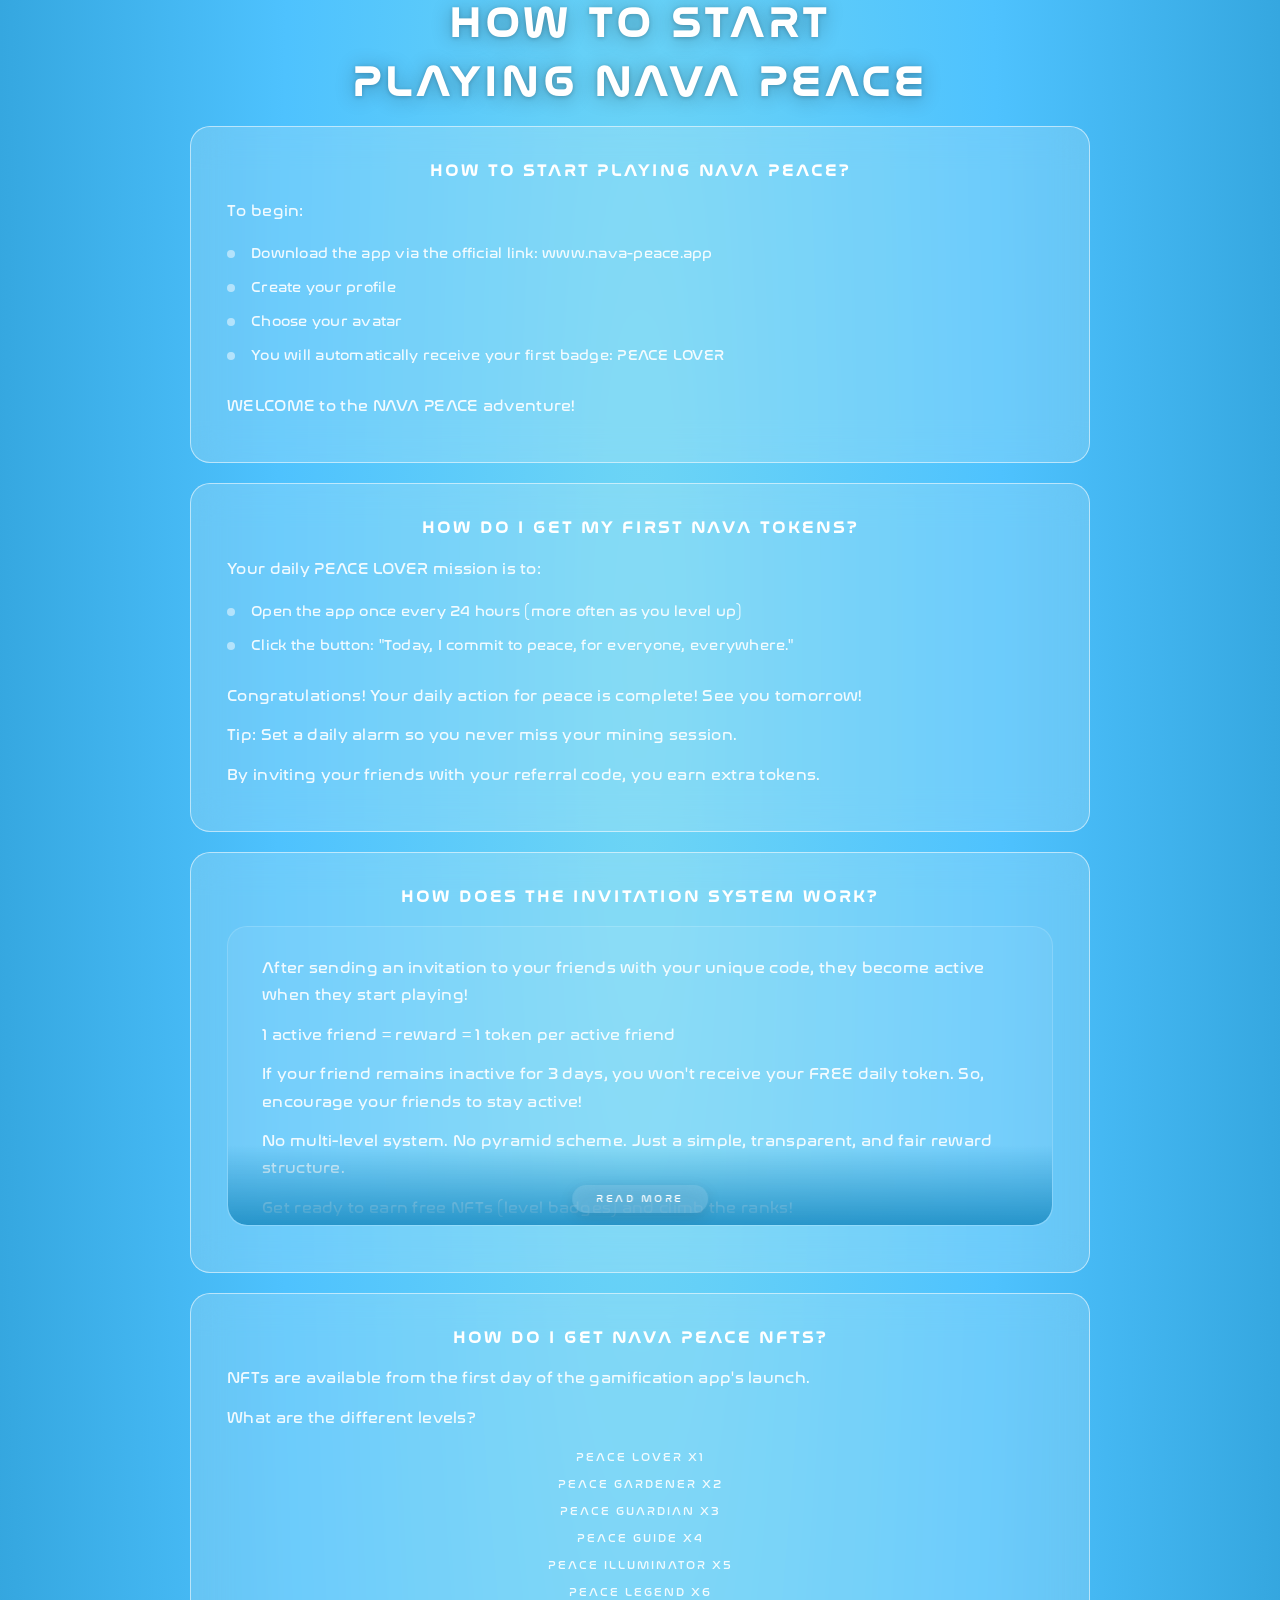
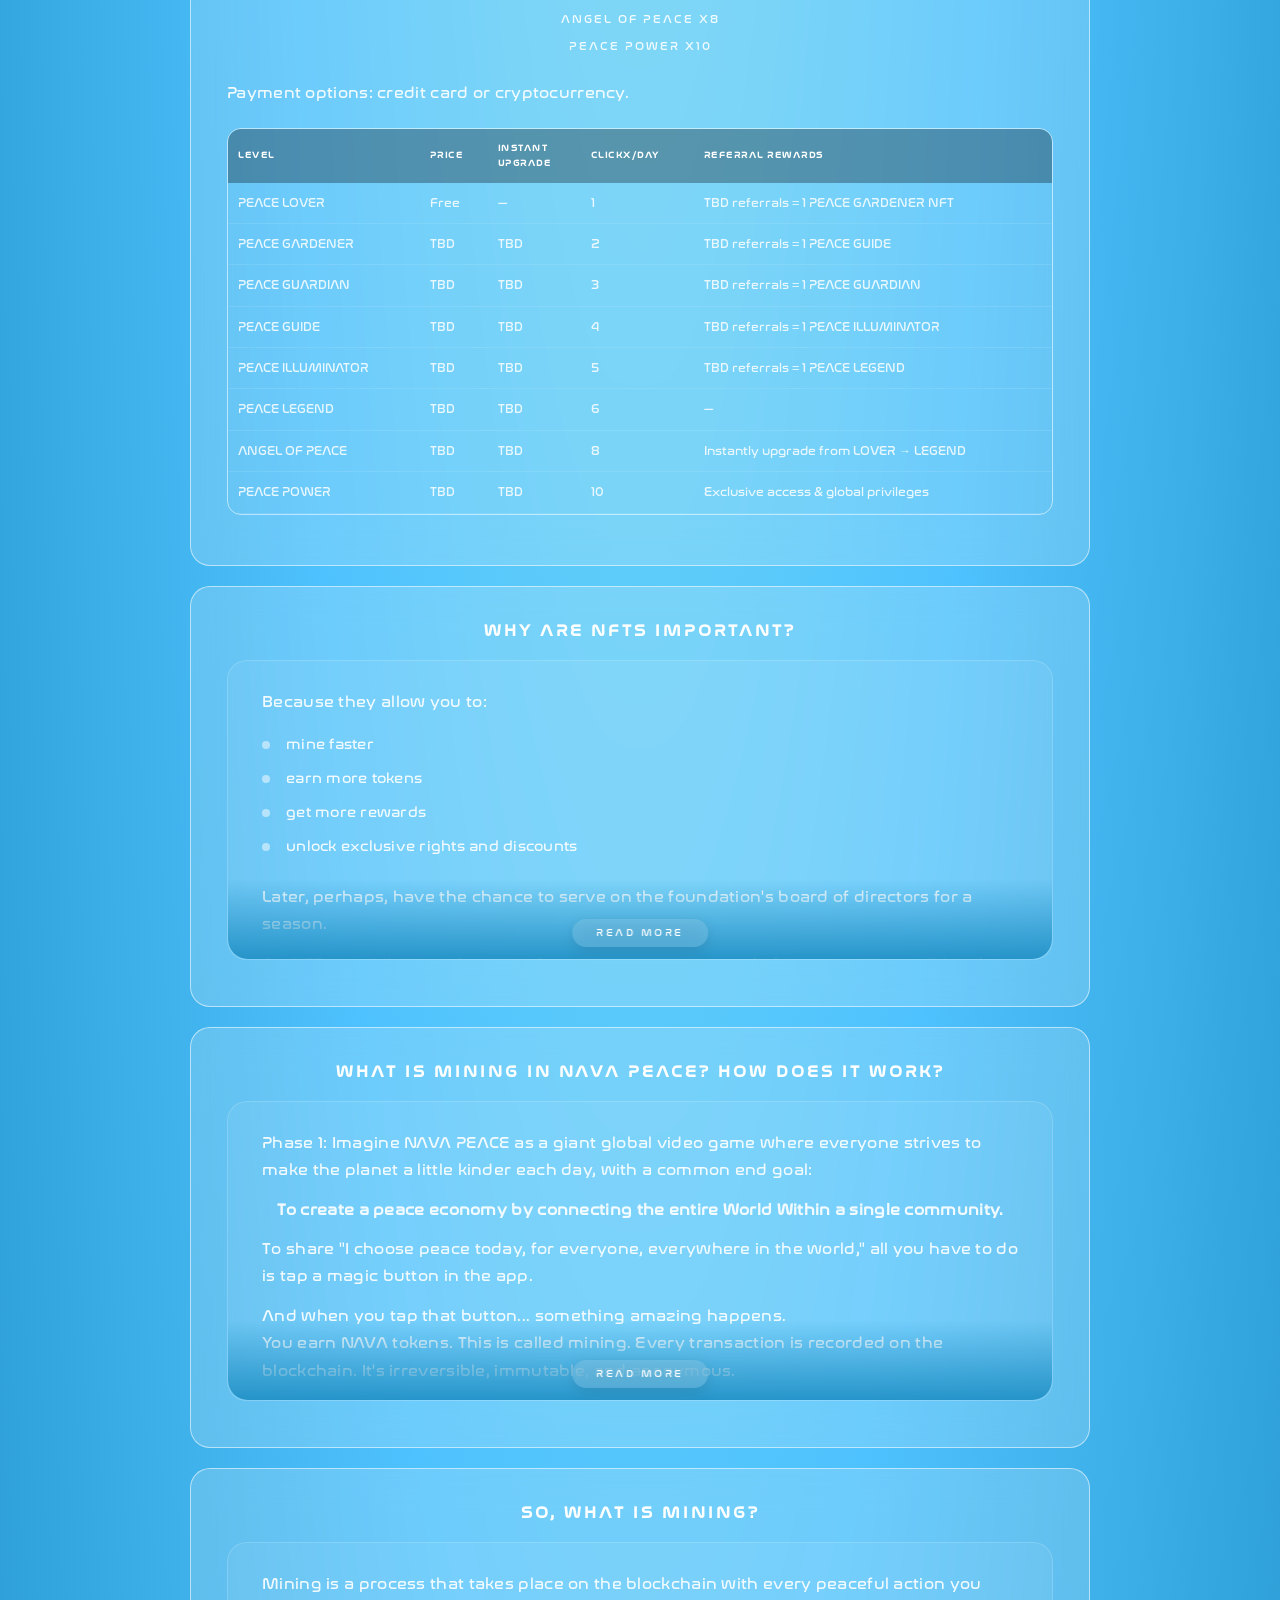
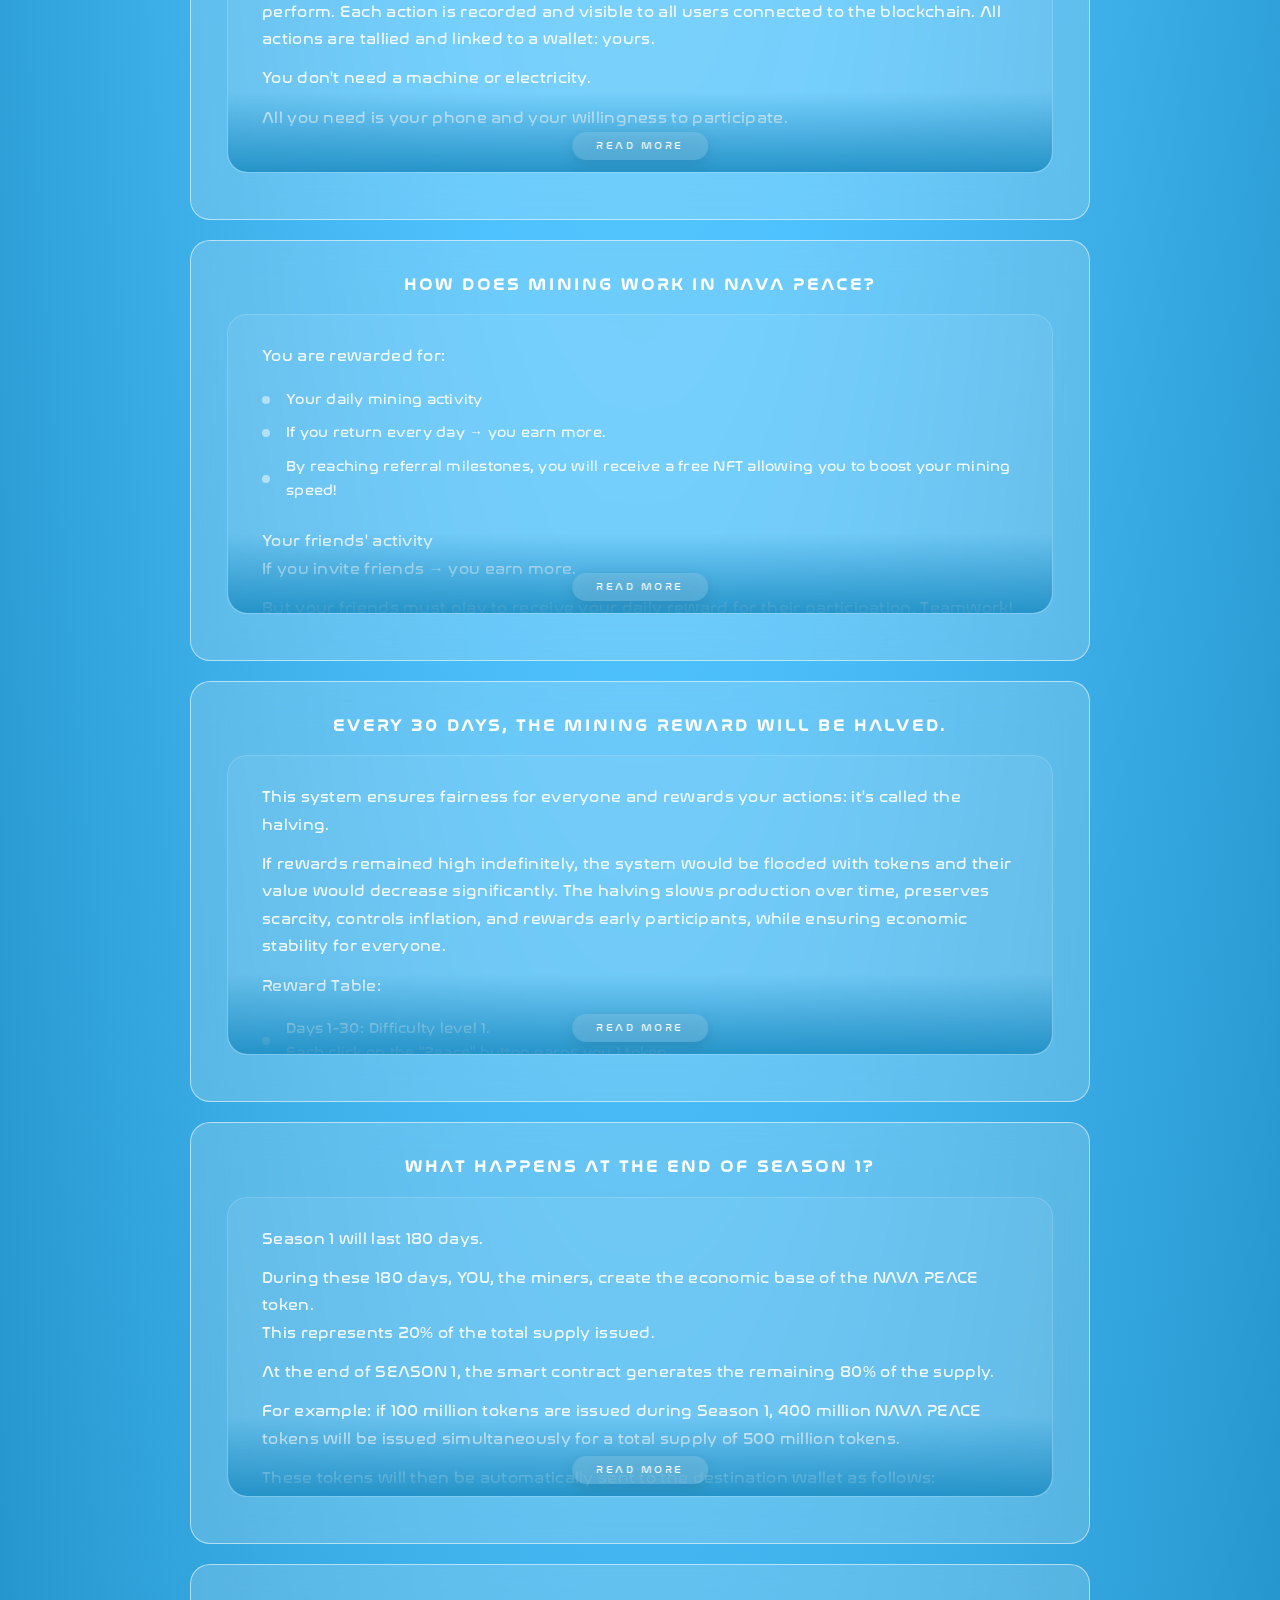
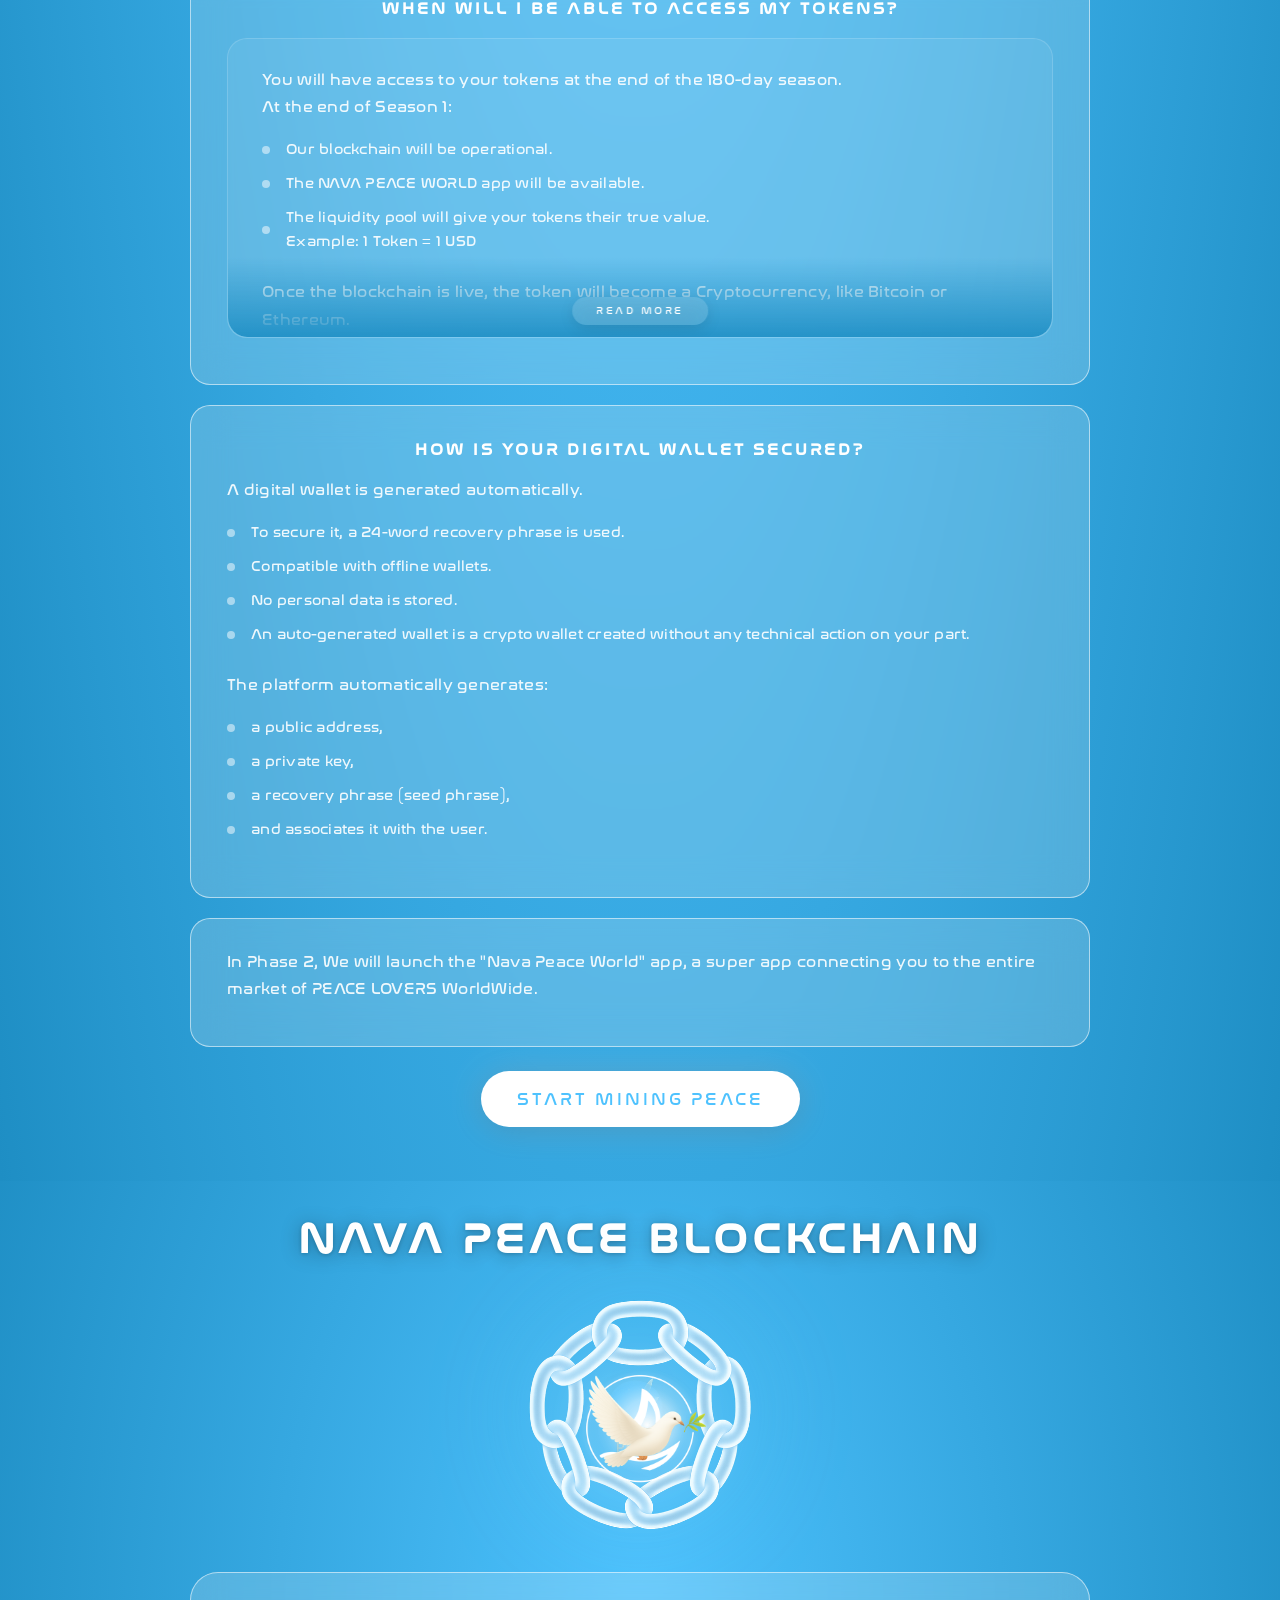
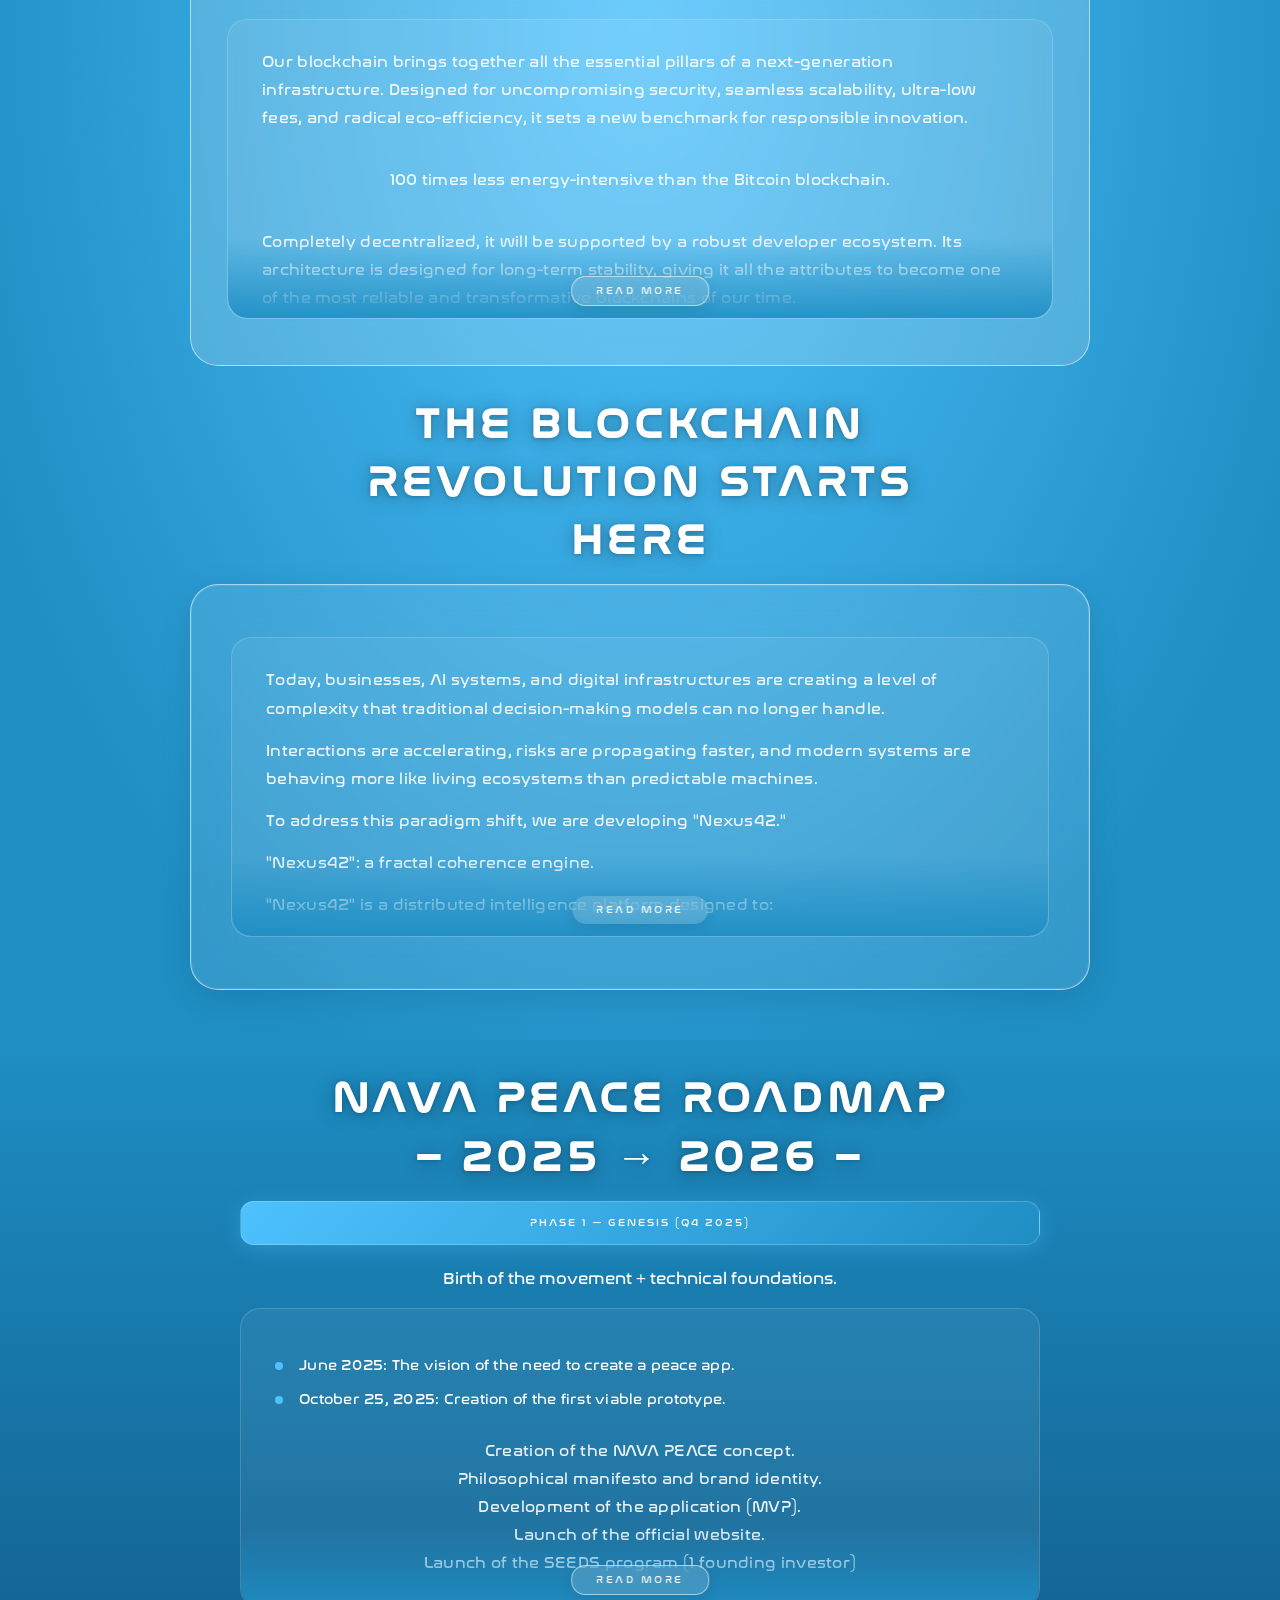
==== commit 401caa98: "fix: mobile chip tap + shop link on landing page - chip CSS: touch-action:manipulation + -webkit-tap" ====
--- a/index.html
+++ b/index.html
@@ -1048,11 +1048,13 @@
       </div>
 
       <div class="cta-wrapper animate-on-scroll">
-        <a href="https://t.me/NavaPeaceBot/app" target="_blank" rel="noopener" class="cta-download cta-merch">
+        <a href="/shop.html" class="cta-download cta-merch">
           <svg viewBox="0 0 24 24" width="20" height="20" fill="currentColor"><path d="M18 6h-2c0-2.21-1.79-4-4-4S8 3.79 8 6H6c-1.1 0-2 .9-2 2v12c0 1.1.9 2 2 2h12c1.1 0 2-.9 2-2V8c0-1.1-.9-2-2-2zm-6-2c1.1 0 2 .9 2 2h-4c0-1.1.9-2 2-2zm6 14H6V8h12v12z"/></svg>
-          <span data-i18n="merch.cta">SHOP IN APP</span>
+          <span>SHOP NOW</span>
         </a>
-        <p class="merch-available animate-on-scroll" data-i18n="merch.available">Available exclusively in the Telegram app</p>
+        <p class="merch-available animate-on-scroll">
+          Also available in the <a href="https://t.me/NavaPeaceBot/app" target="_blank" rel="noopener" style="color:var(--accent-cyan,#6DD5F5);text-decoration:none;">Telegram app</a>
+        </p>
       </div>
     </div>
   </section>
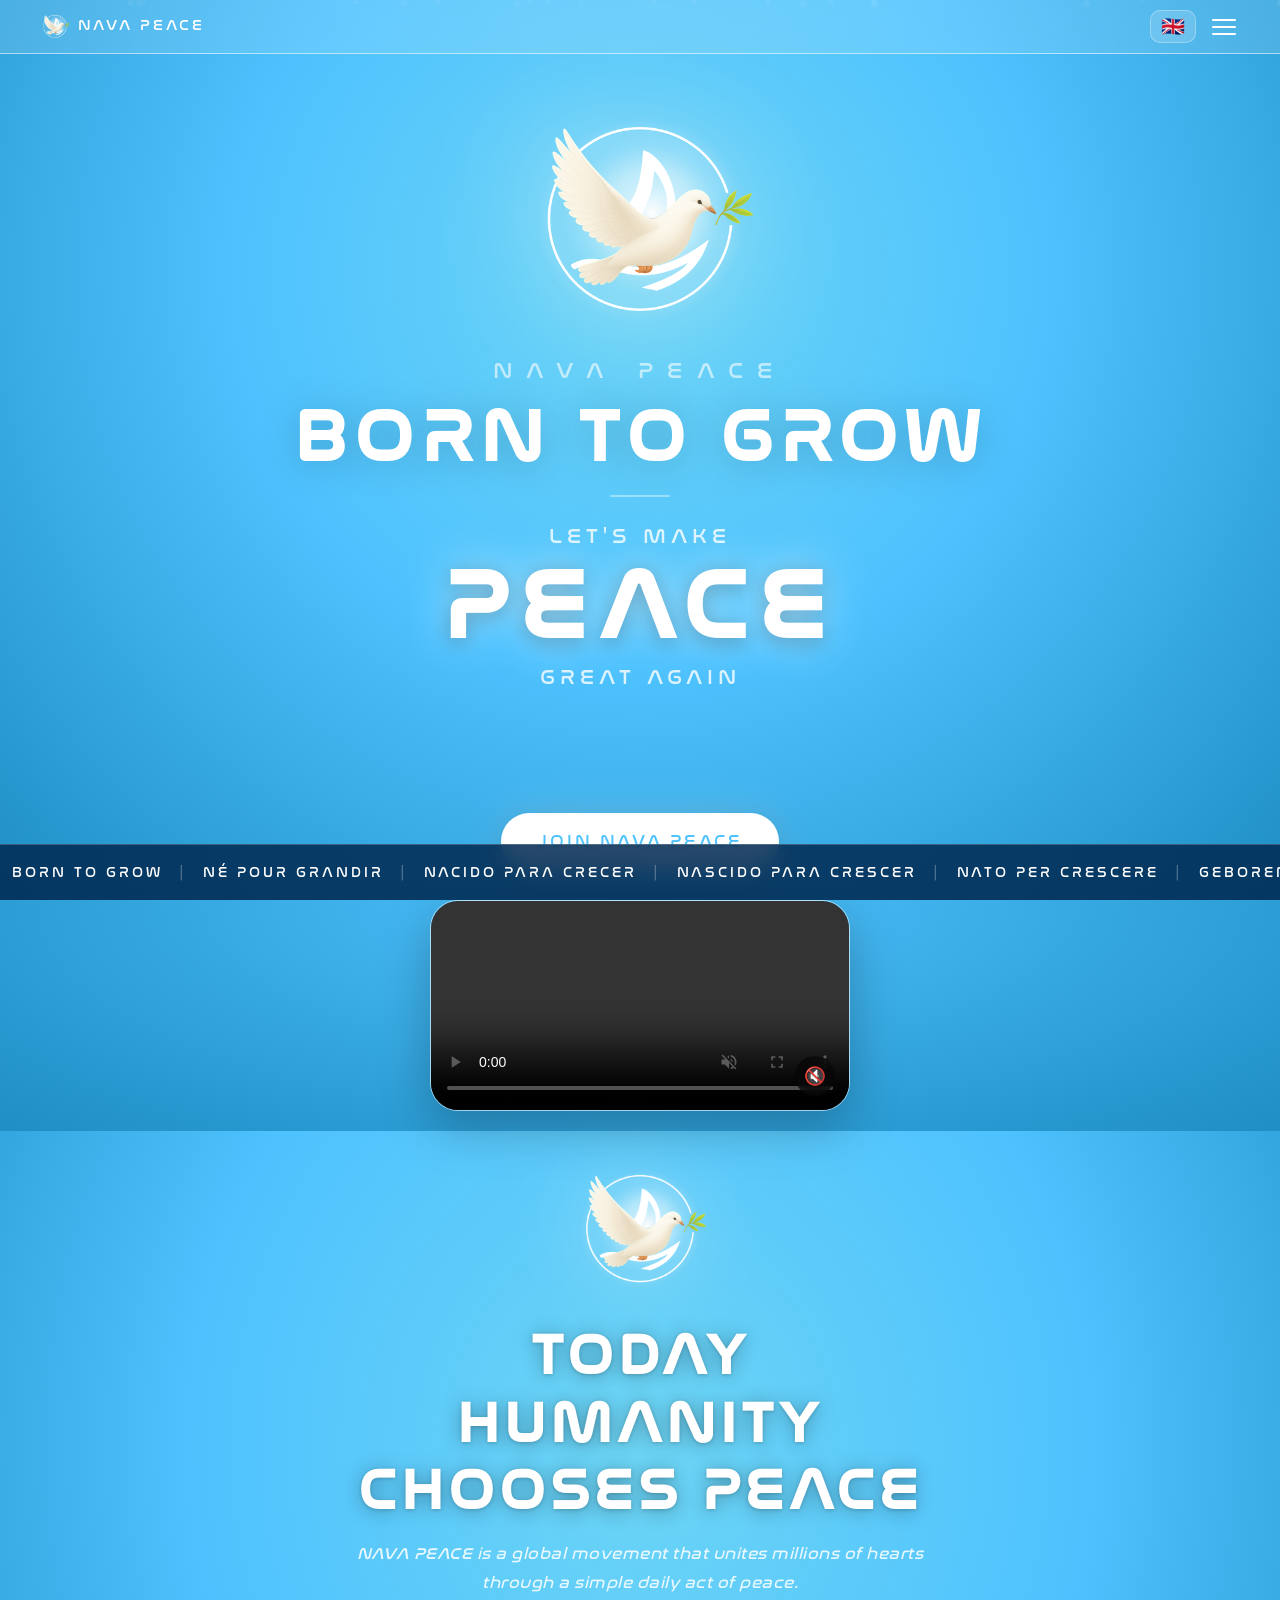
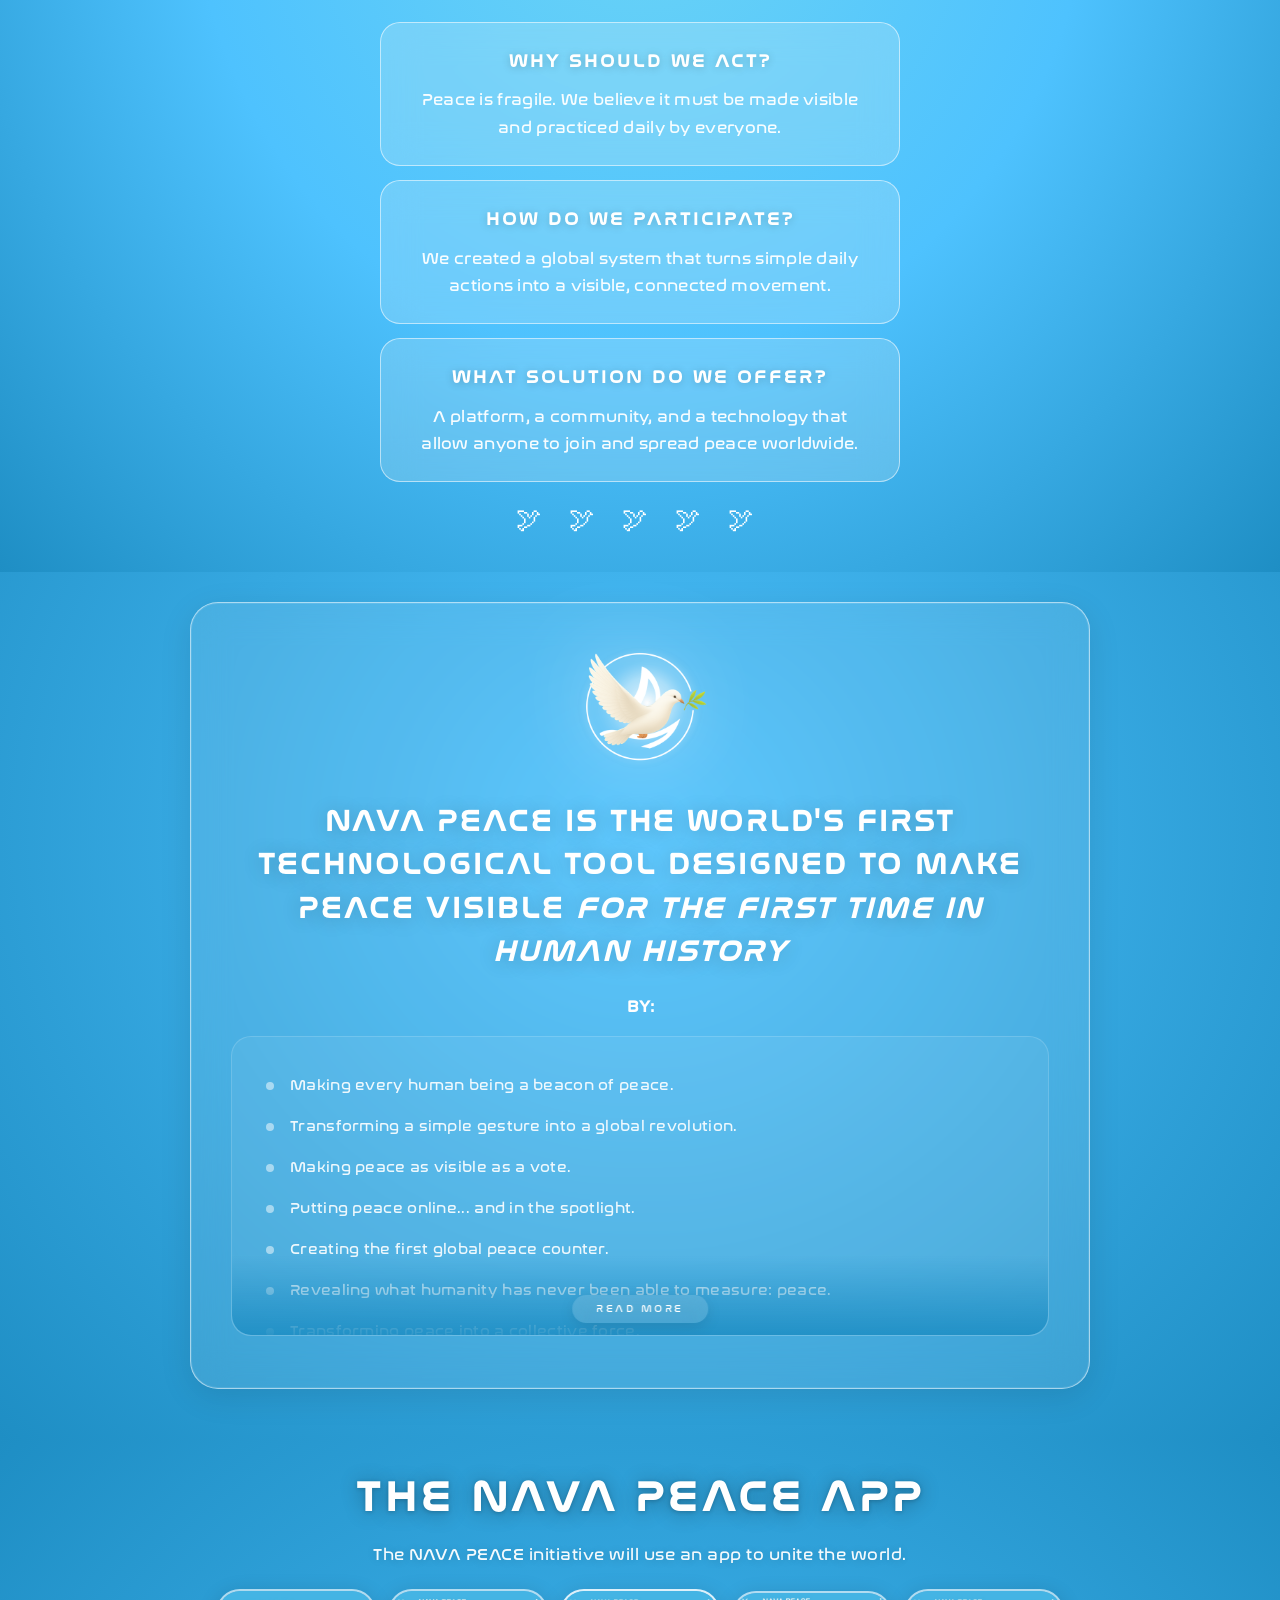
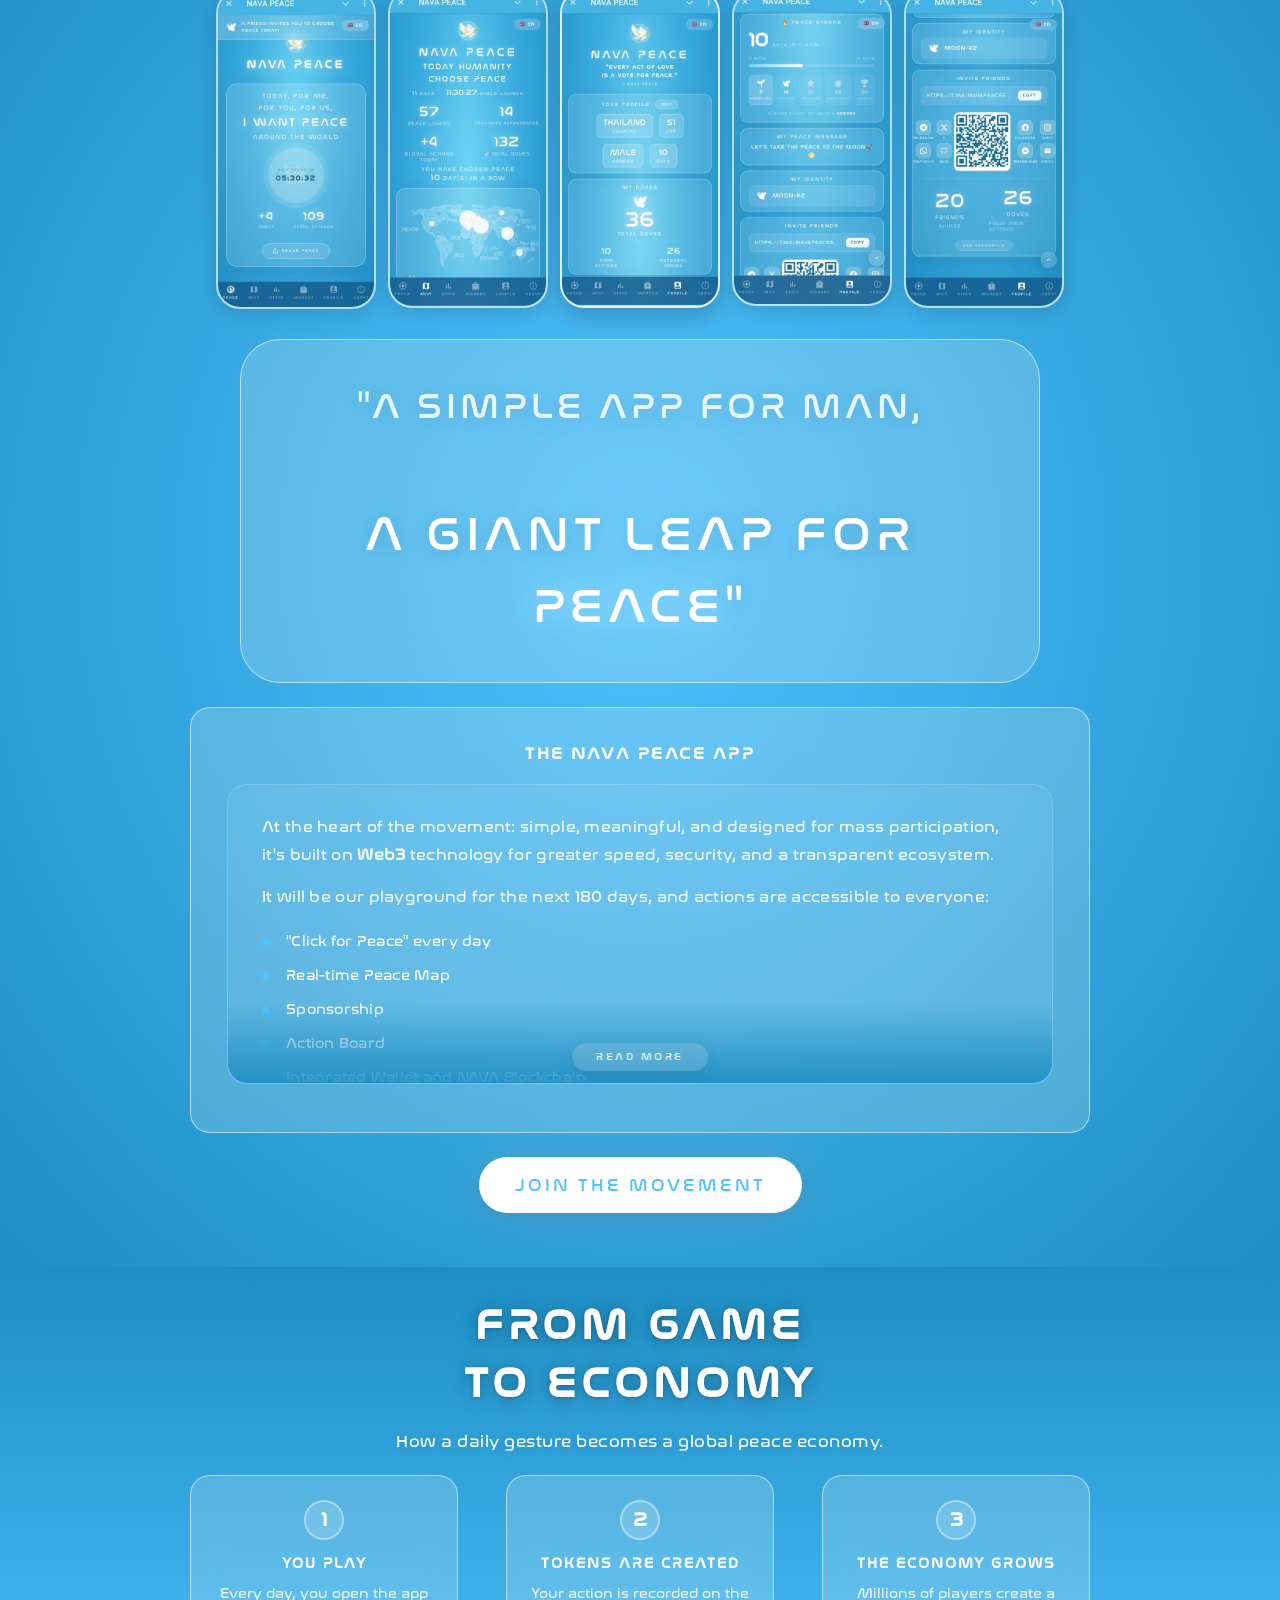
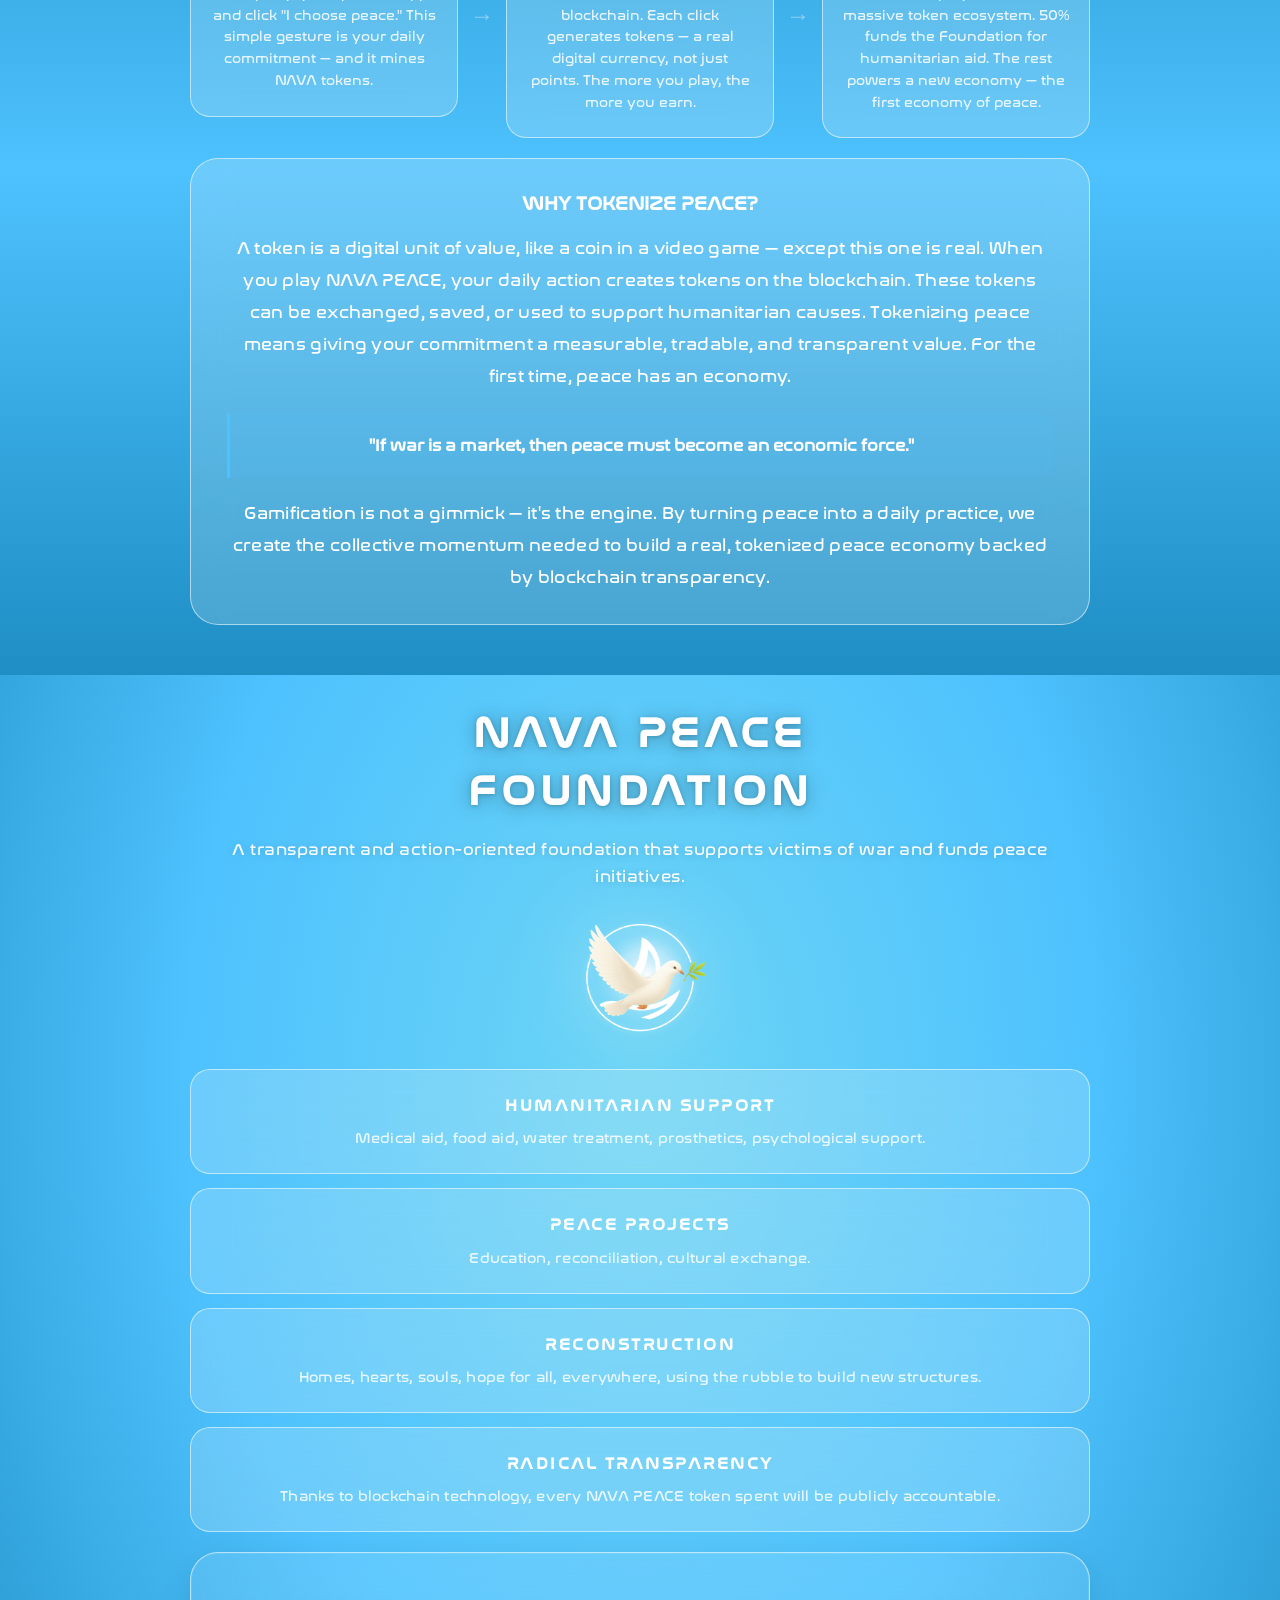
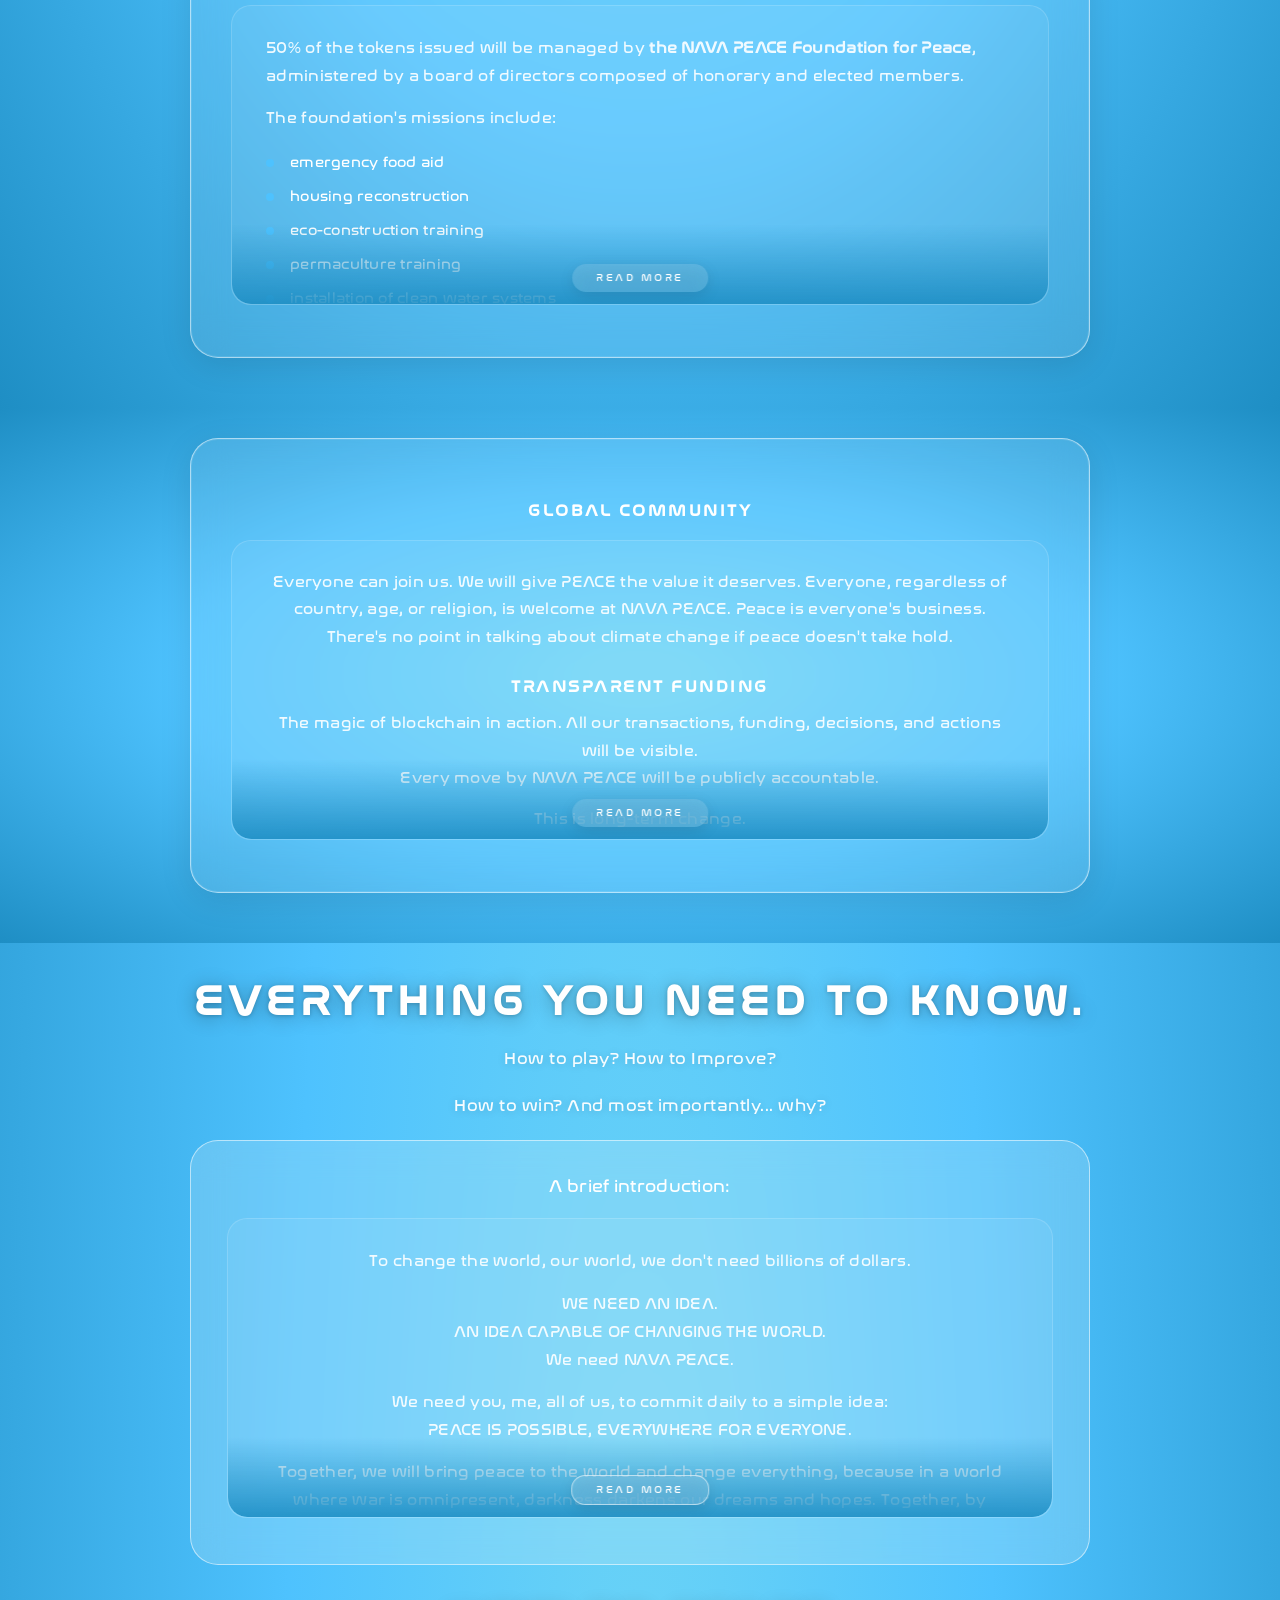
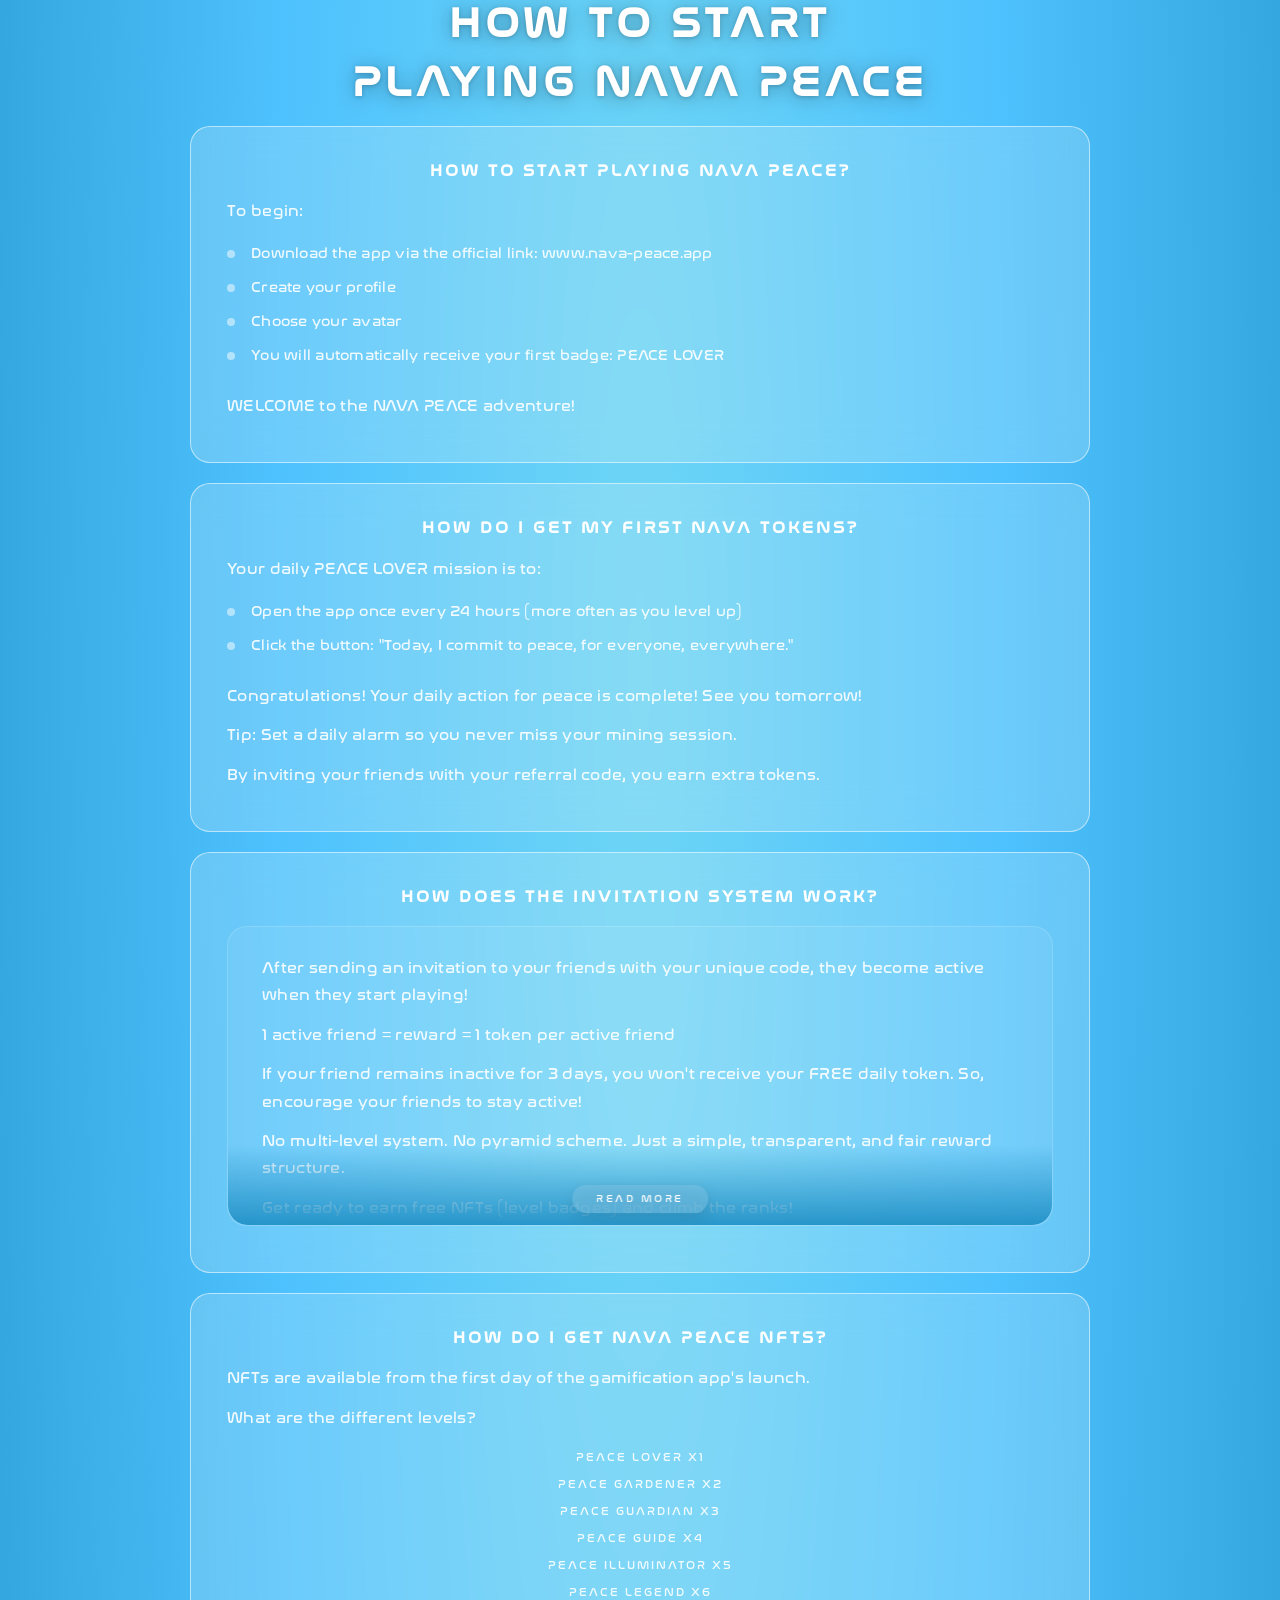
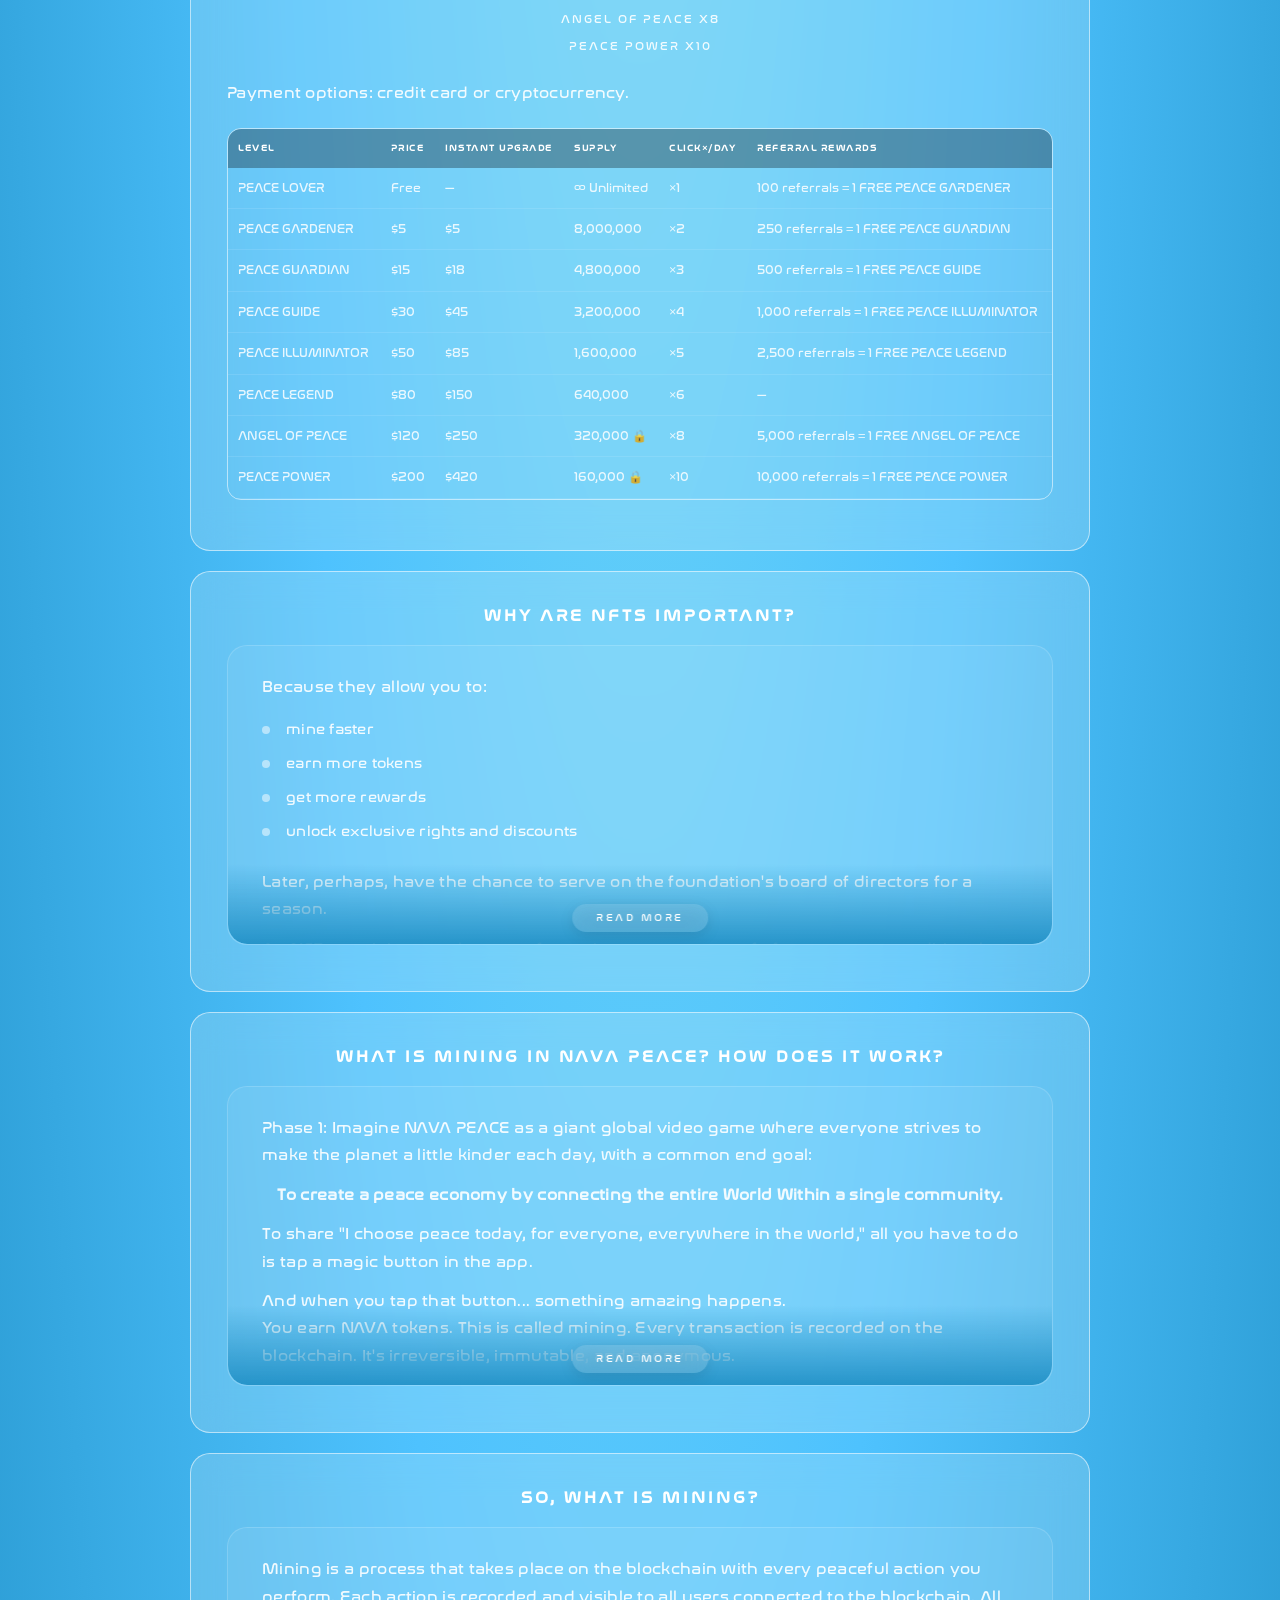
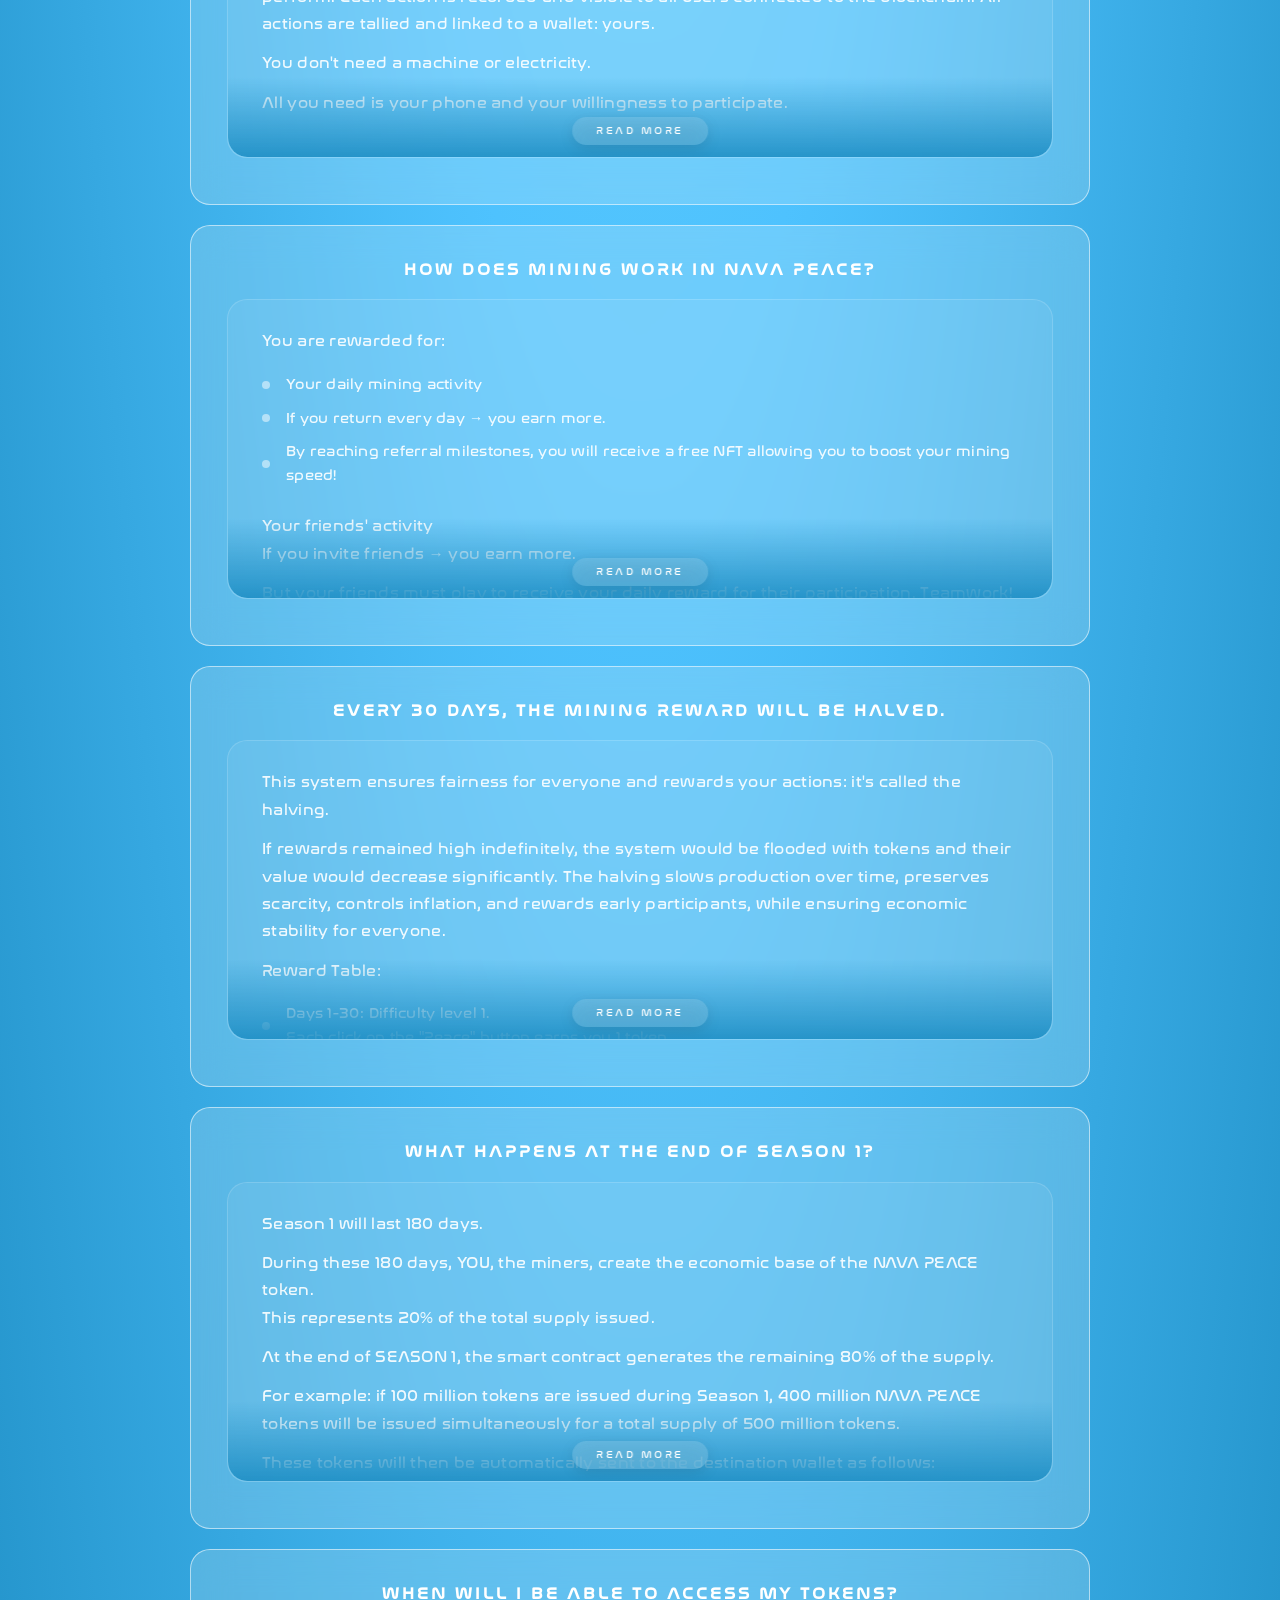
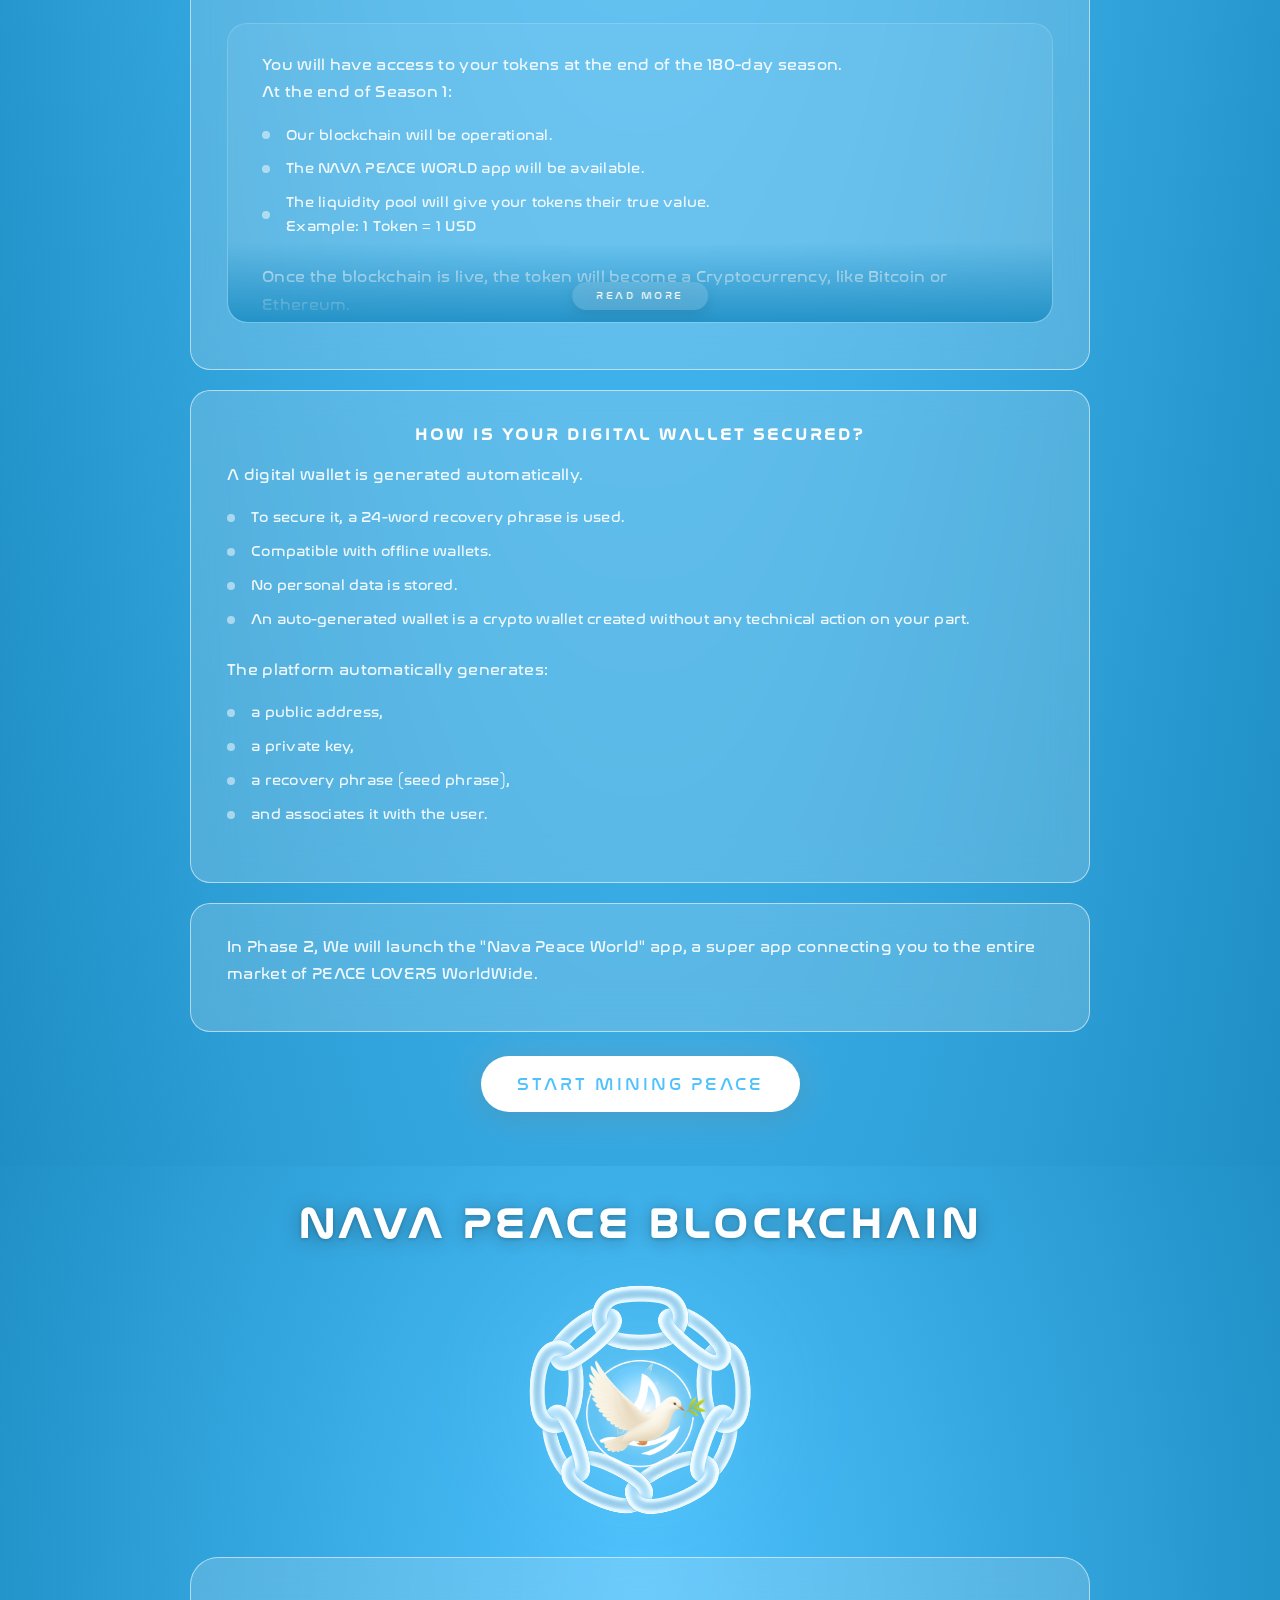
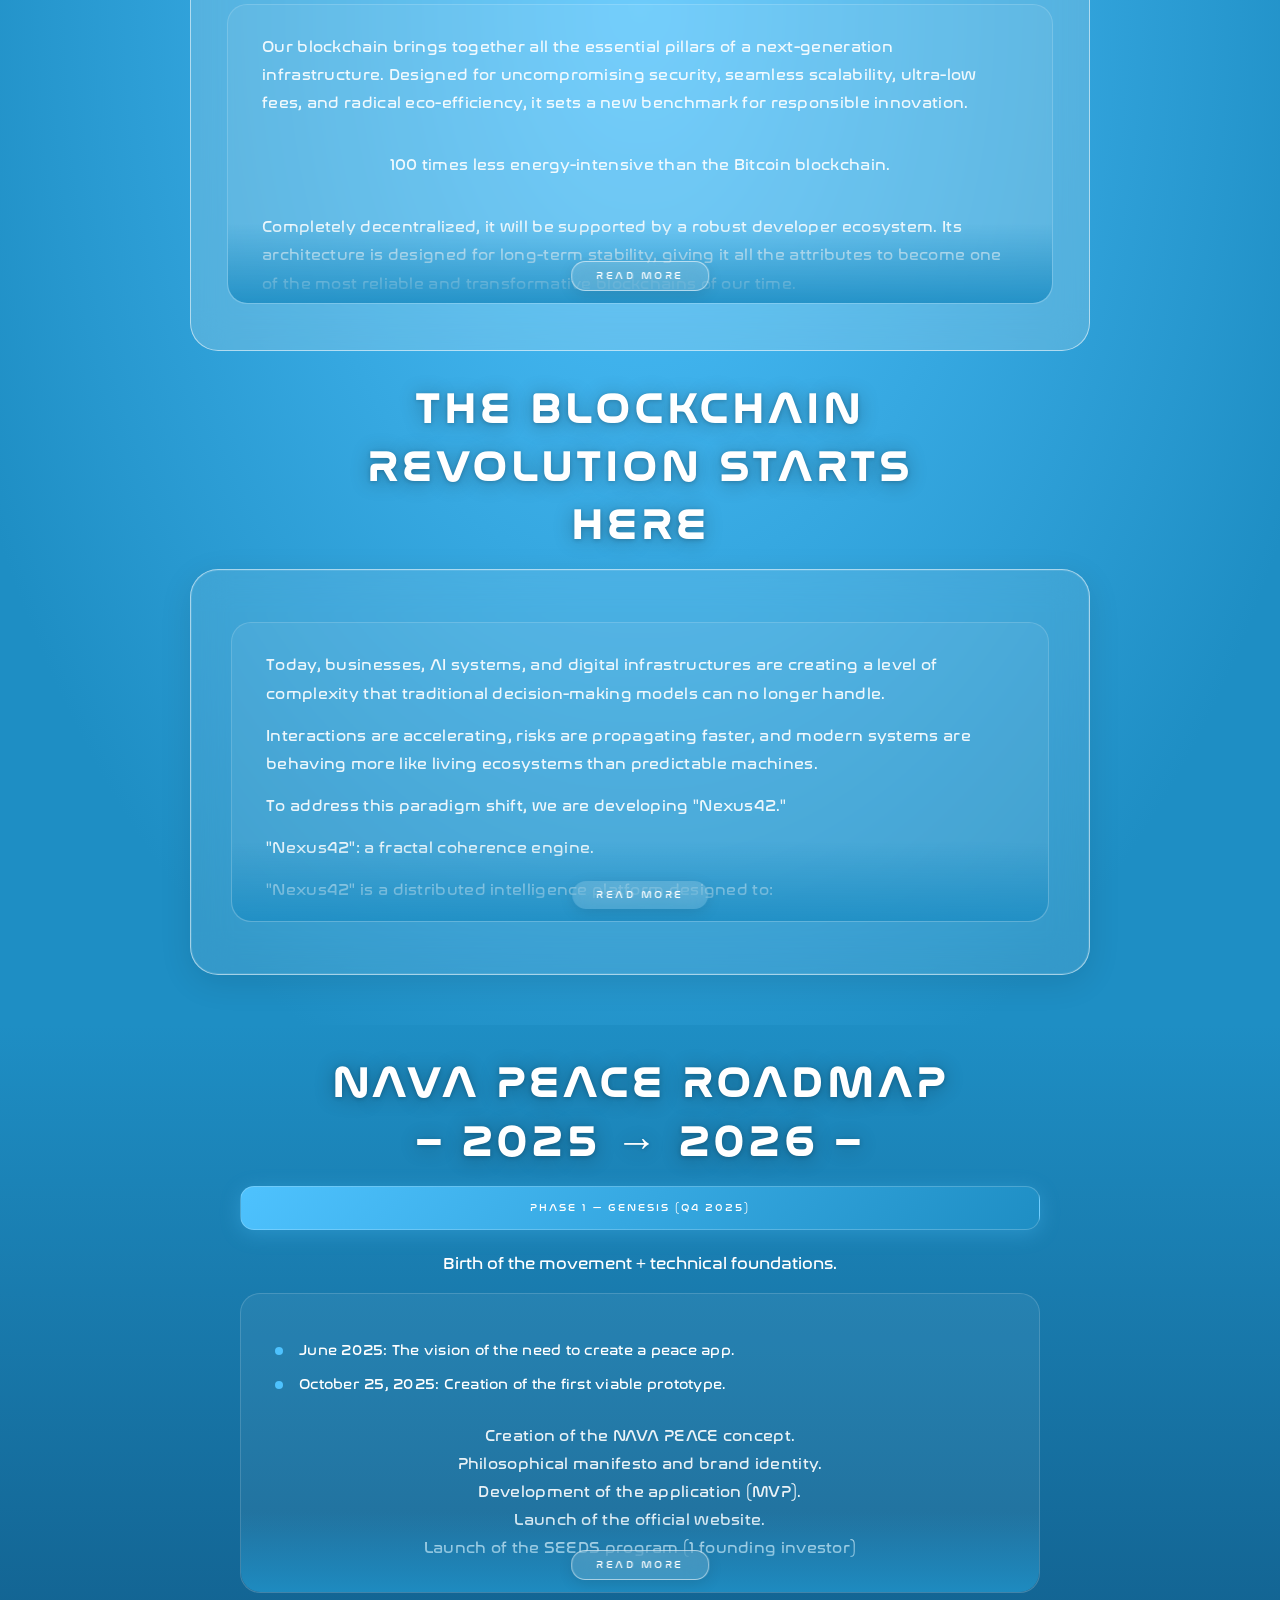
==== commit dacd7c36: "feat: NFT table complete — supply, prices, upgrade column + i18n all 13 langs - index.html: added SU" ====
--- a/index.html
+++ b/index.html
@@ -440,19 +440,20 @@
                 <th data-i18n="howtoplay.th_level">LEVEL</th>
                 <th data-i18n="howtoplay.th_price">PRICE</th>
                 <th data-i18n="howtoplay.th_upgrade">INSTANT<br/>UPGRADE</th>
+                <th data-i18n="howtoplay.th_supply">SUPPLY</th>
                 <th data-i18n="howtoplay.th_clicks">CLICK<br/>DAY</th>
                 <th data-i18n="howtoplay.th_rewards">REFERRAL REWARDS</th>
               </tr>
             </thead>
             <tbody>
-              <tr><td>PEACE LOVER</td><td>Free</td><td>—</td><td>1</td><td data-i18n="howtoplay.ref1">TBD referrals = 1 PEACE GARDENER NFT</td></tr>
-              <tr><td>PEACE GARDENER</td><td>TBD</td><td>TBD</td><td>2</td><td data-i18n="howtoplay.ref2">TBD referrals = 1 PEACE GUIDE</td></tr>
-              <tr><td>PEACE GUARDIAN</td><td>TBD</td><td>TBD</td><td>3</td><td data-i18n="howtoplay.ref3">TBD referrals = 1 PEACE GUARDIAN</td></tr>
-              <tr><td>PEACE GUIDE</td><td>TBD</td><td>TBD</td><td>4</td><td data-i18n="howtoplay.ref4">TBD referrals = 1 PEACE ILLUMINATOR</td></tr>
-              <tr><td>PEACE ILLUMINATOR</td><td>TBD</td><td>TBD</td><td>5</td><td data-i18n="howtoplay.ref5">TBD referrals = 1 PEACE LEGEND</td></tr>
-              <tr><td>PEACE LEGEND</td><td>TBD</td><td>TBD</td><td>6</td><td>—</td></tr>
-              <tr><td>ANGEL OF PEACE</td><td>TBD</td><td>TBD</td><td>8</td><td data-i18n="howtoplay.ref6">Instantly upgrade from LOVER → LEGEND</td></tr>
-              <tr><td>PEACE POWER</td><td>TBD</td><td>TBD</td><td>10</td><td data-i18n="howtoplay.ref7">Exclusive access &amp; global privileges</td></tr>
+              <tr><td>PEACE LOVER</td><td>Free</td><td>—</td><td>∞ Unlimited</td><td>×1</td><td data-i18n="howtoplay.ref1">100 referrals = 1 FREE PEACE GARDENER</td></tr>
+              <tr><td>PEACE GARDENER</td><td>$5</td><td>$5</td><td>8,000,000</td><td>×2</td><td data-i18n="howtoplay.ref2">250 referrals = 1 FREE PEACE GUARDIAN</td></tr>
+              <tr><td>PEACE GUARDIAN</td><td>$15</td><td>$18</td><td>4,800,000</td><td>×3</td><td data-i18n="howtoplay.ref3">500 referrals = 1 FREE PEACE GUIDE</td></tr>
+              <tr><td>PEACE GUIDE</td><td>$30</td><td>$45</td><td>3,200,000</td><td>×4</td><td data-i18n="howtoplay.ref4">1,000 referrals = 1 FREE PEACE ILLUMINATOR</td></tr>
+              <tr><td>PEACE ILLUMINATOR</td><td>$50</td><td>$85</td><td>1,600,000</td><td>×5</td><td data-i18n="howtoplay.ref5">2,500 referrals = 1 FREE PEACE LEGEND</td></tr>
+              <tr><td>PEACE LEGEND</td><td>$80</td><td>$150</td><td>640,000</td><td>×6</td><td>—</td></tr>
+              <tr><td>ANGEL OF PEACE</td><td>$120</td><td>$250</td><td>320,000 🔒</td><td>×8</td><td data-i18n="howtoplay.ref6">5,000 referrals = 1 FREE ANGEL OF PEACE</td></tr>
+              <tr><td>PEACE POWER</td><td>$200</td><td>$420</td><td>160,000 🔒</td><td>×10</td><td data-i18n="howtoplay.ref7">10,000 referrals = 1 FREE PEACE POWER</td></tr>
             </tbody>
           </table>
         </div>
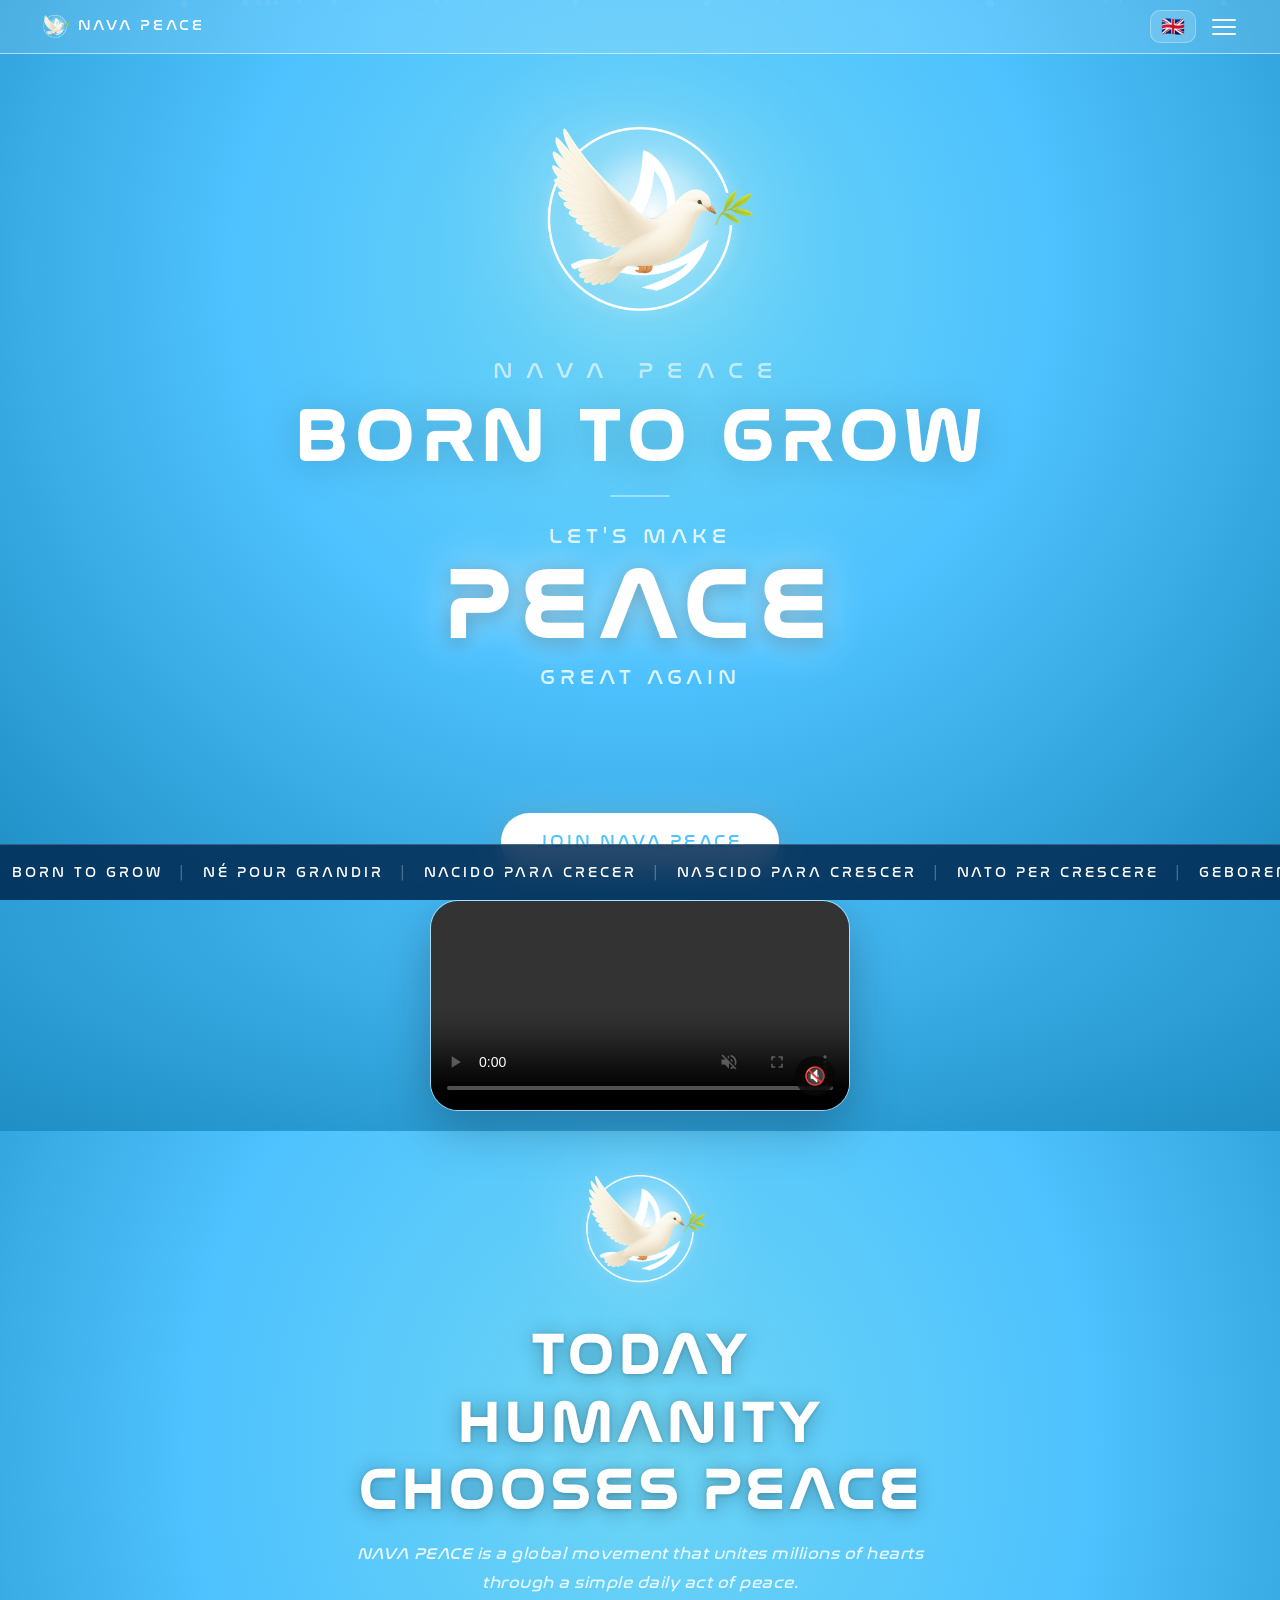
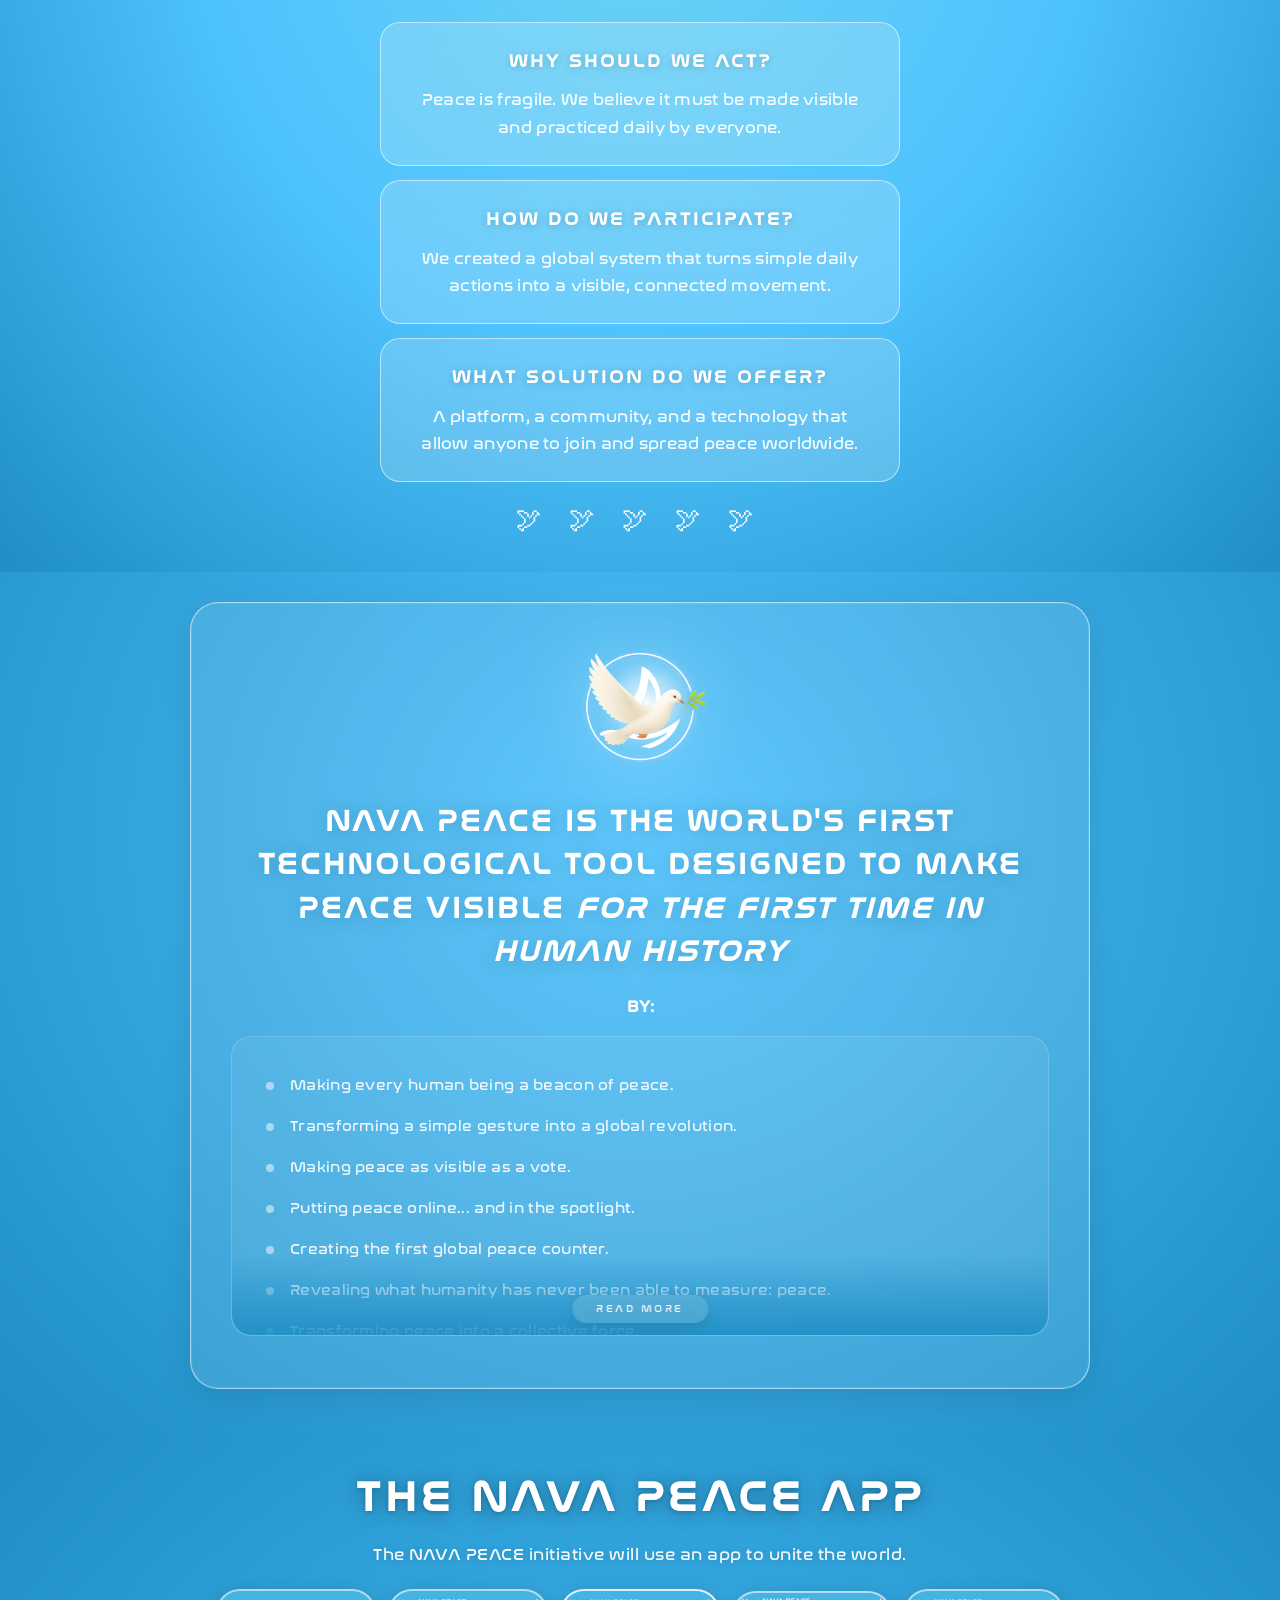
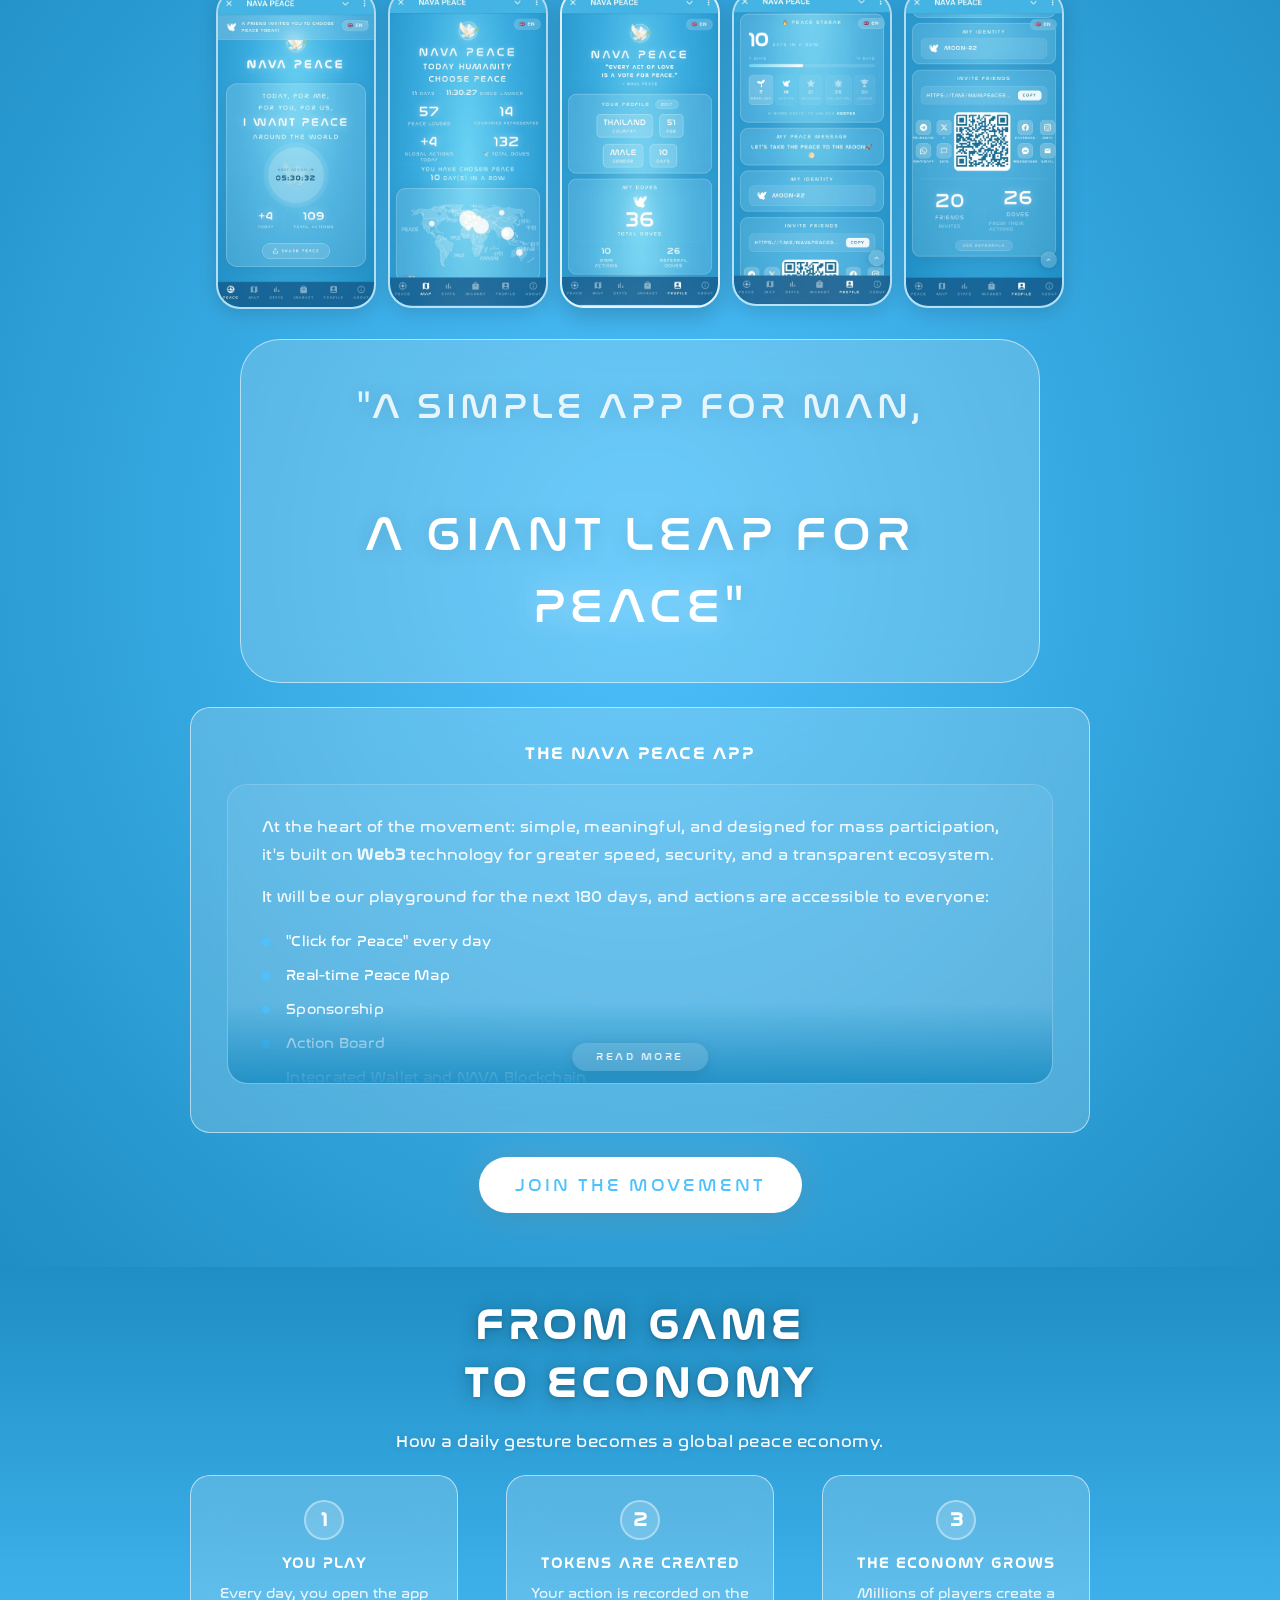
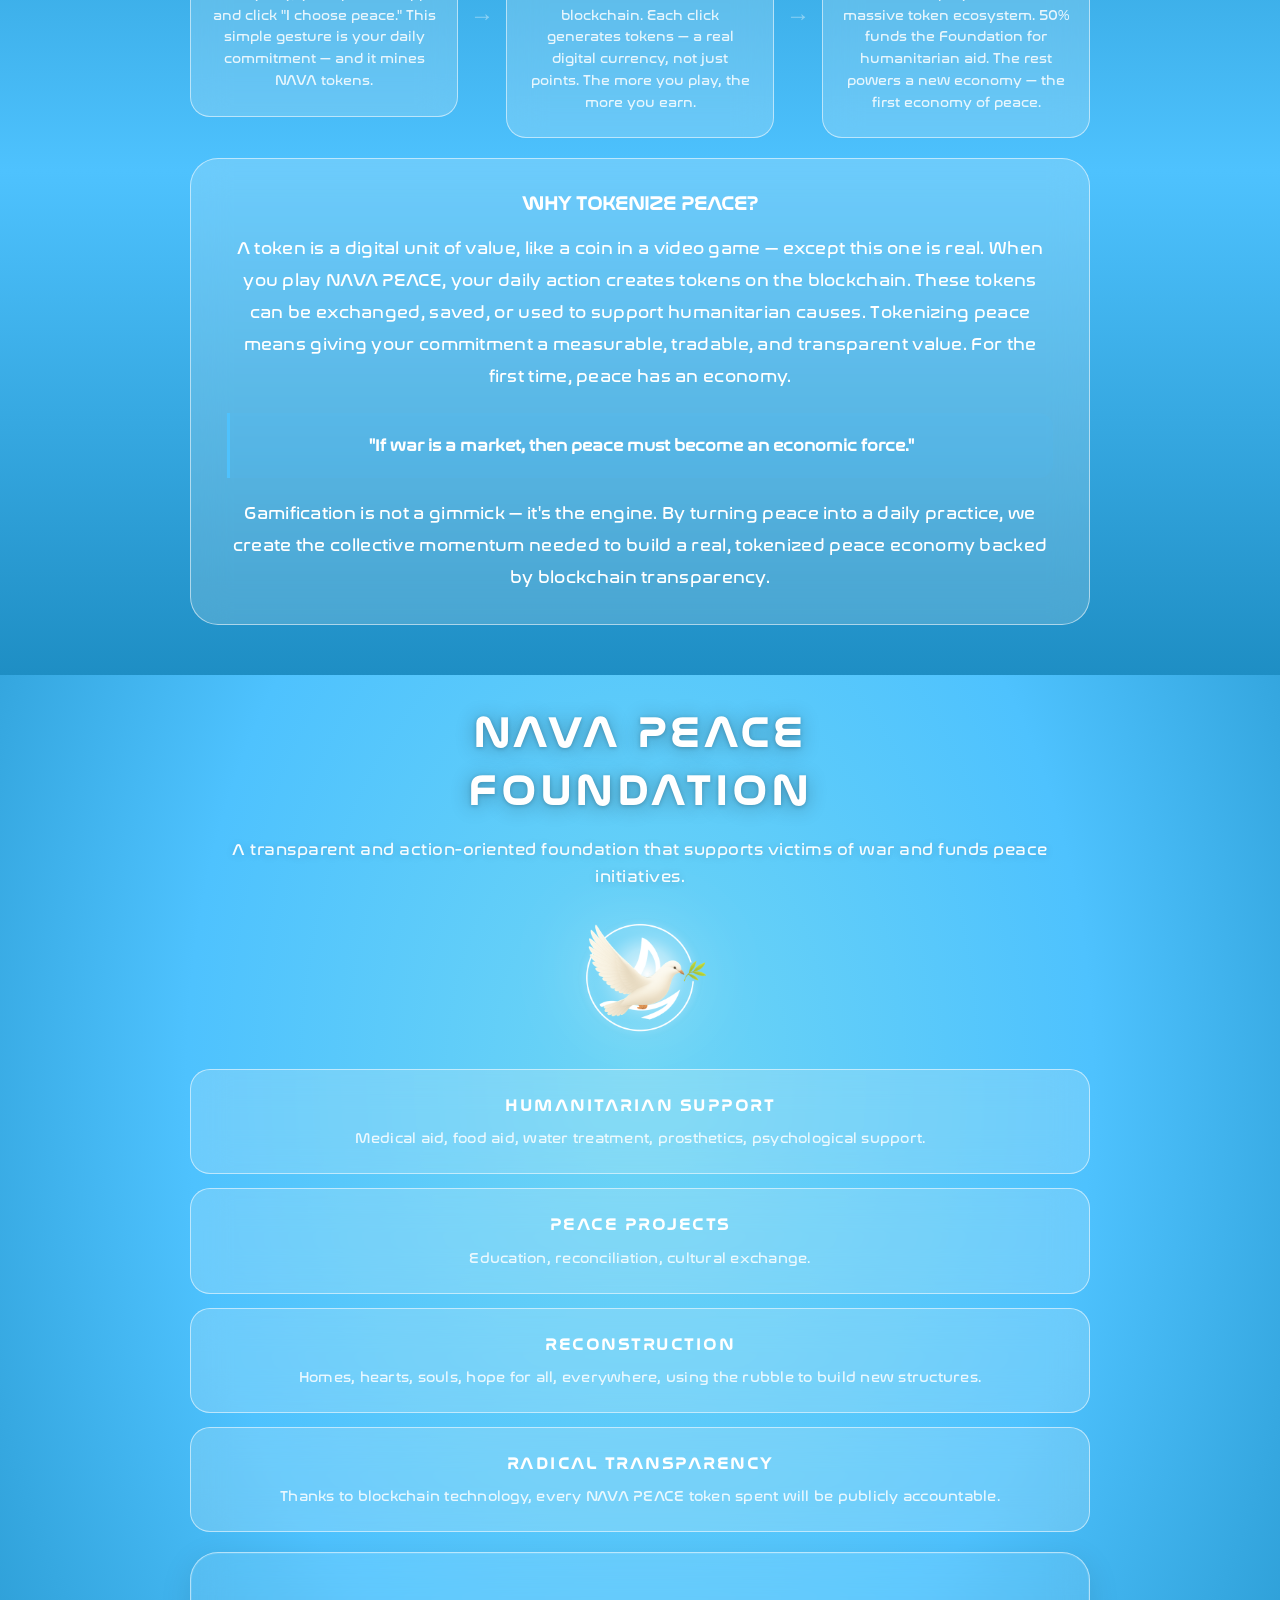
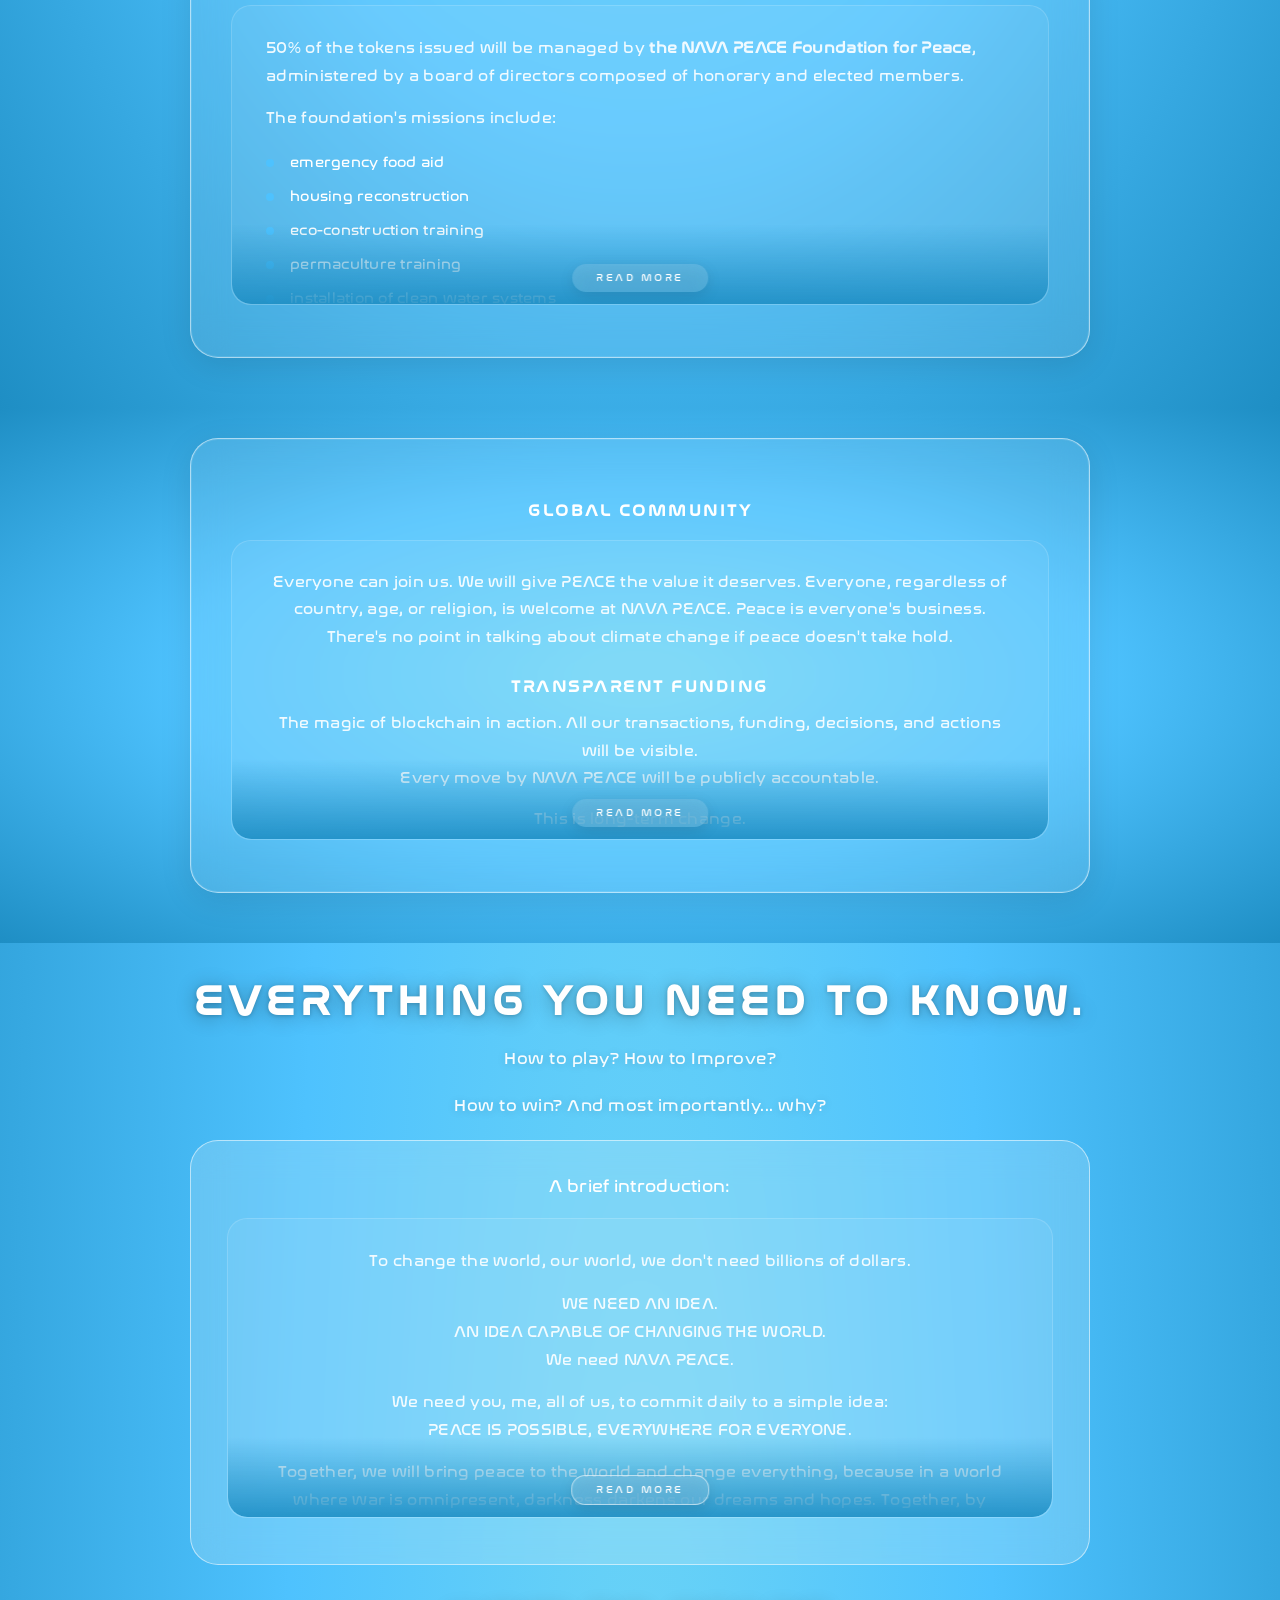
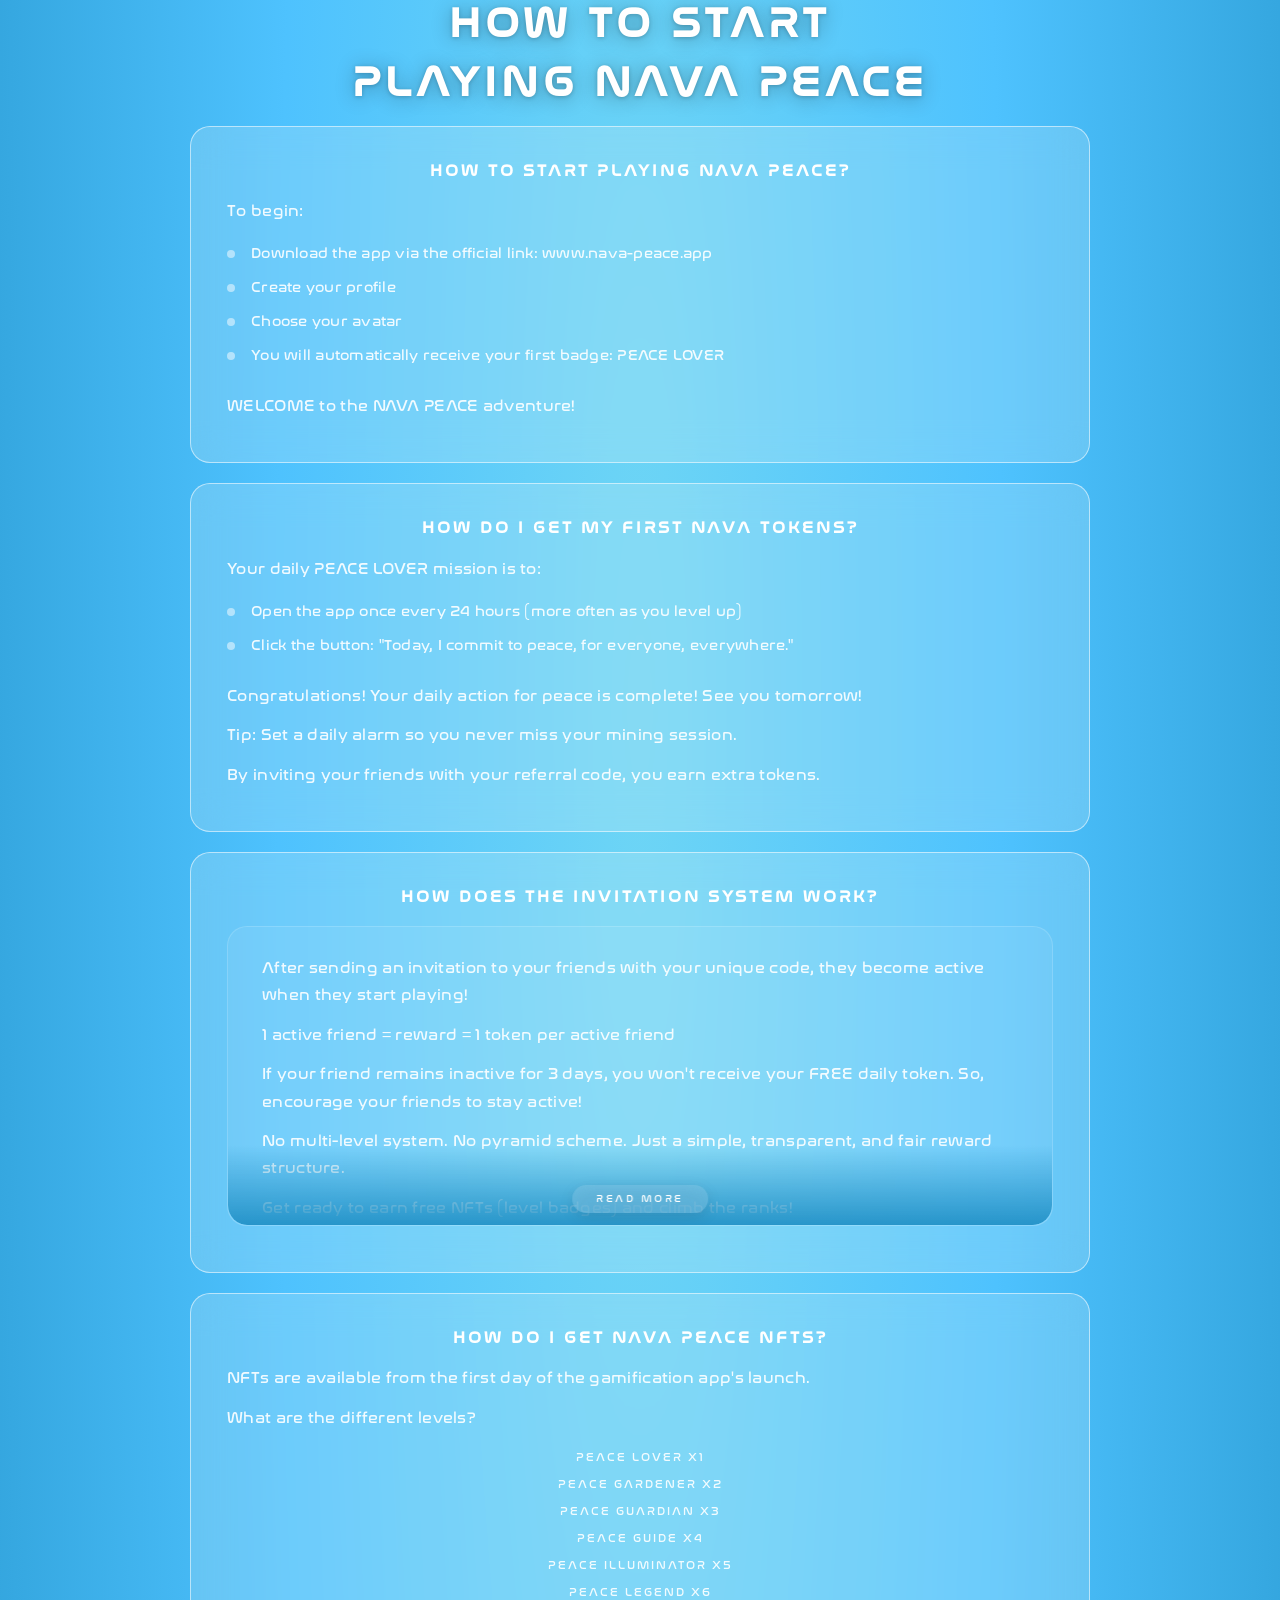
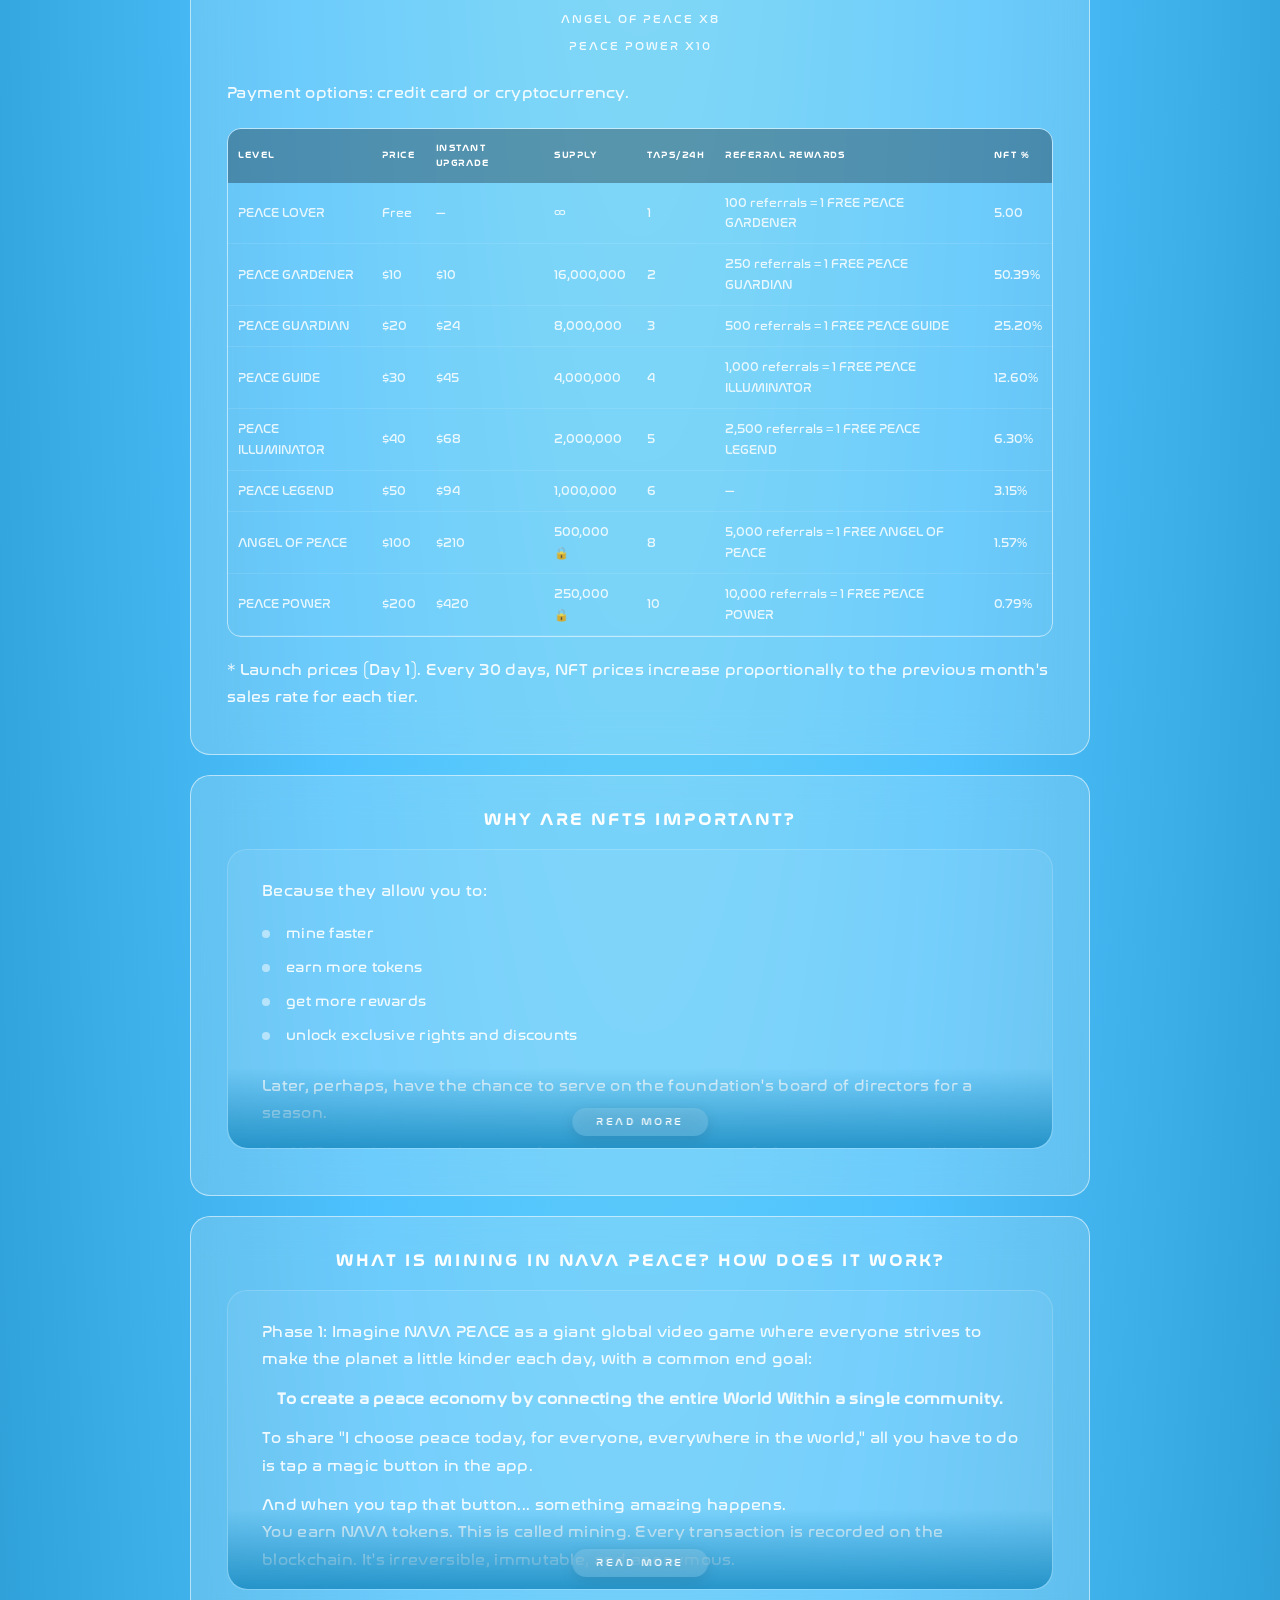
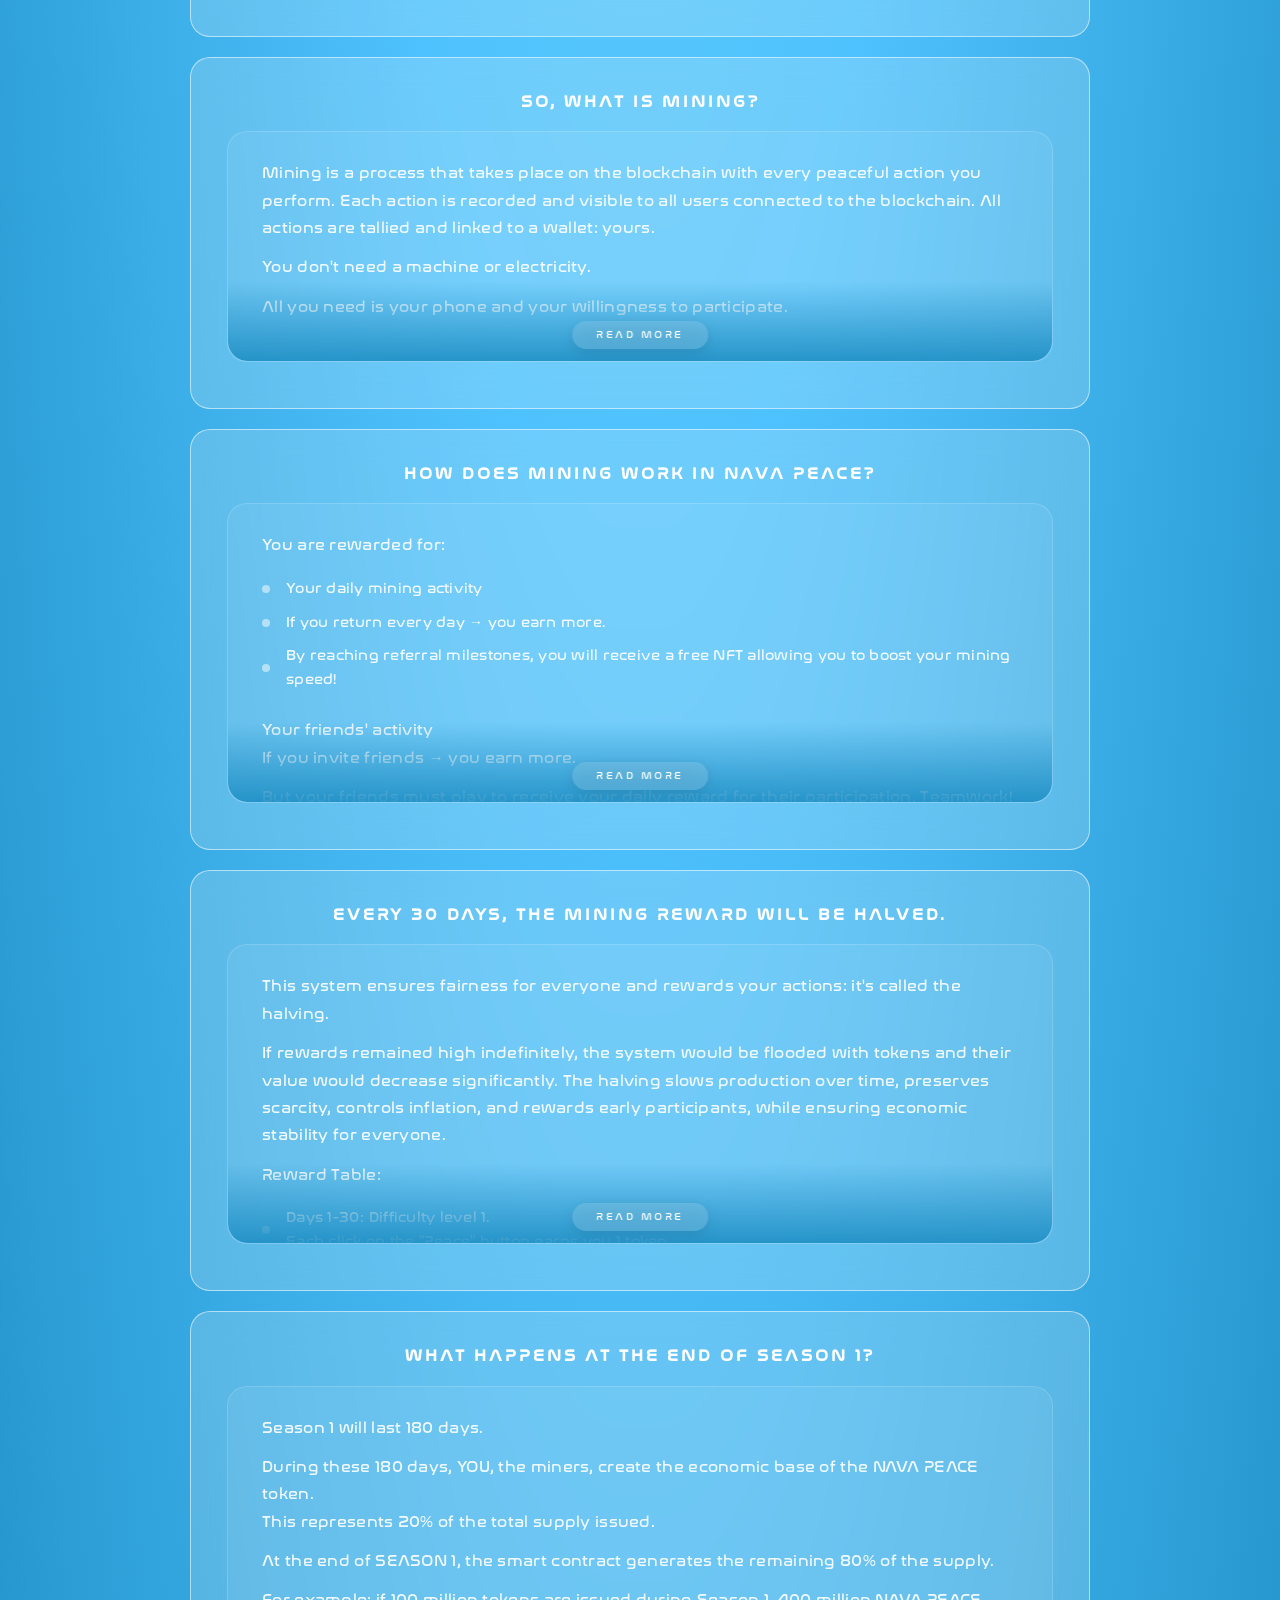
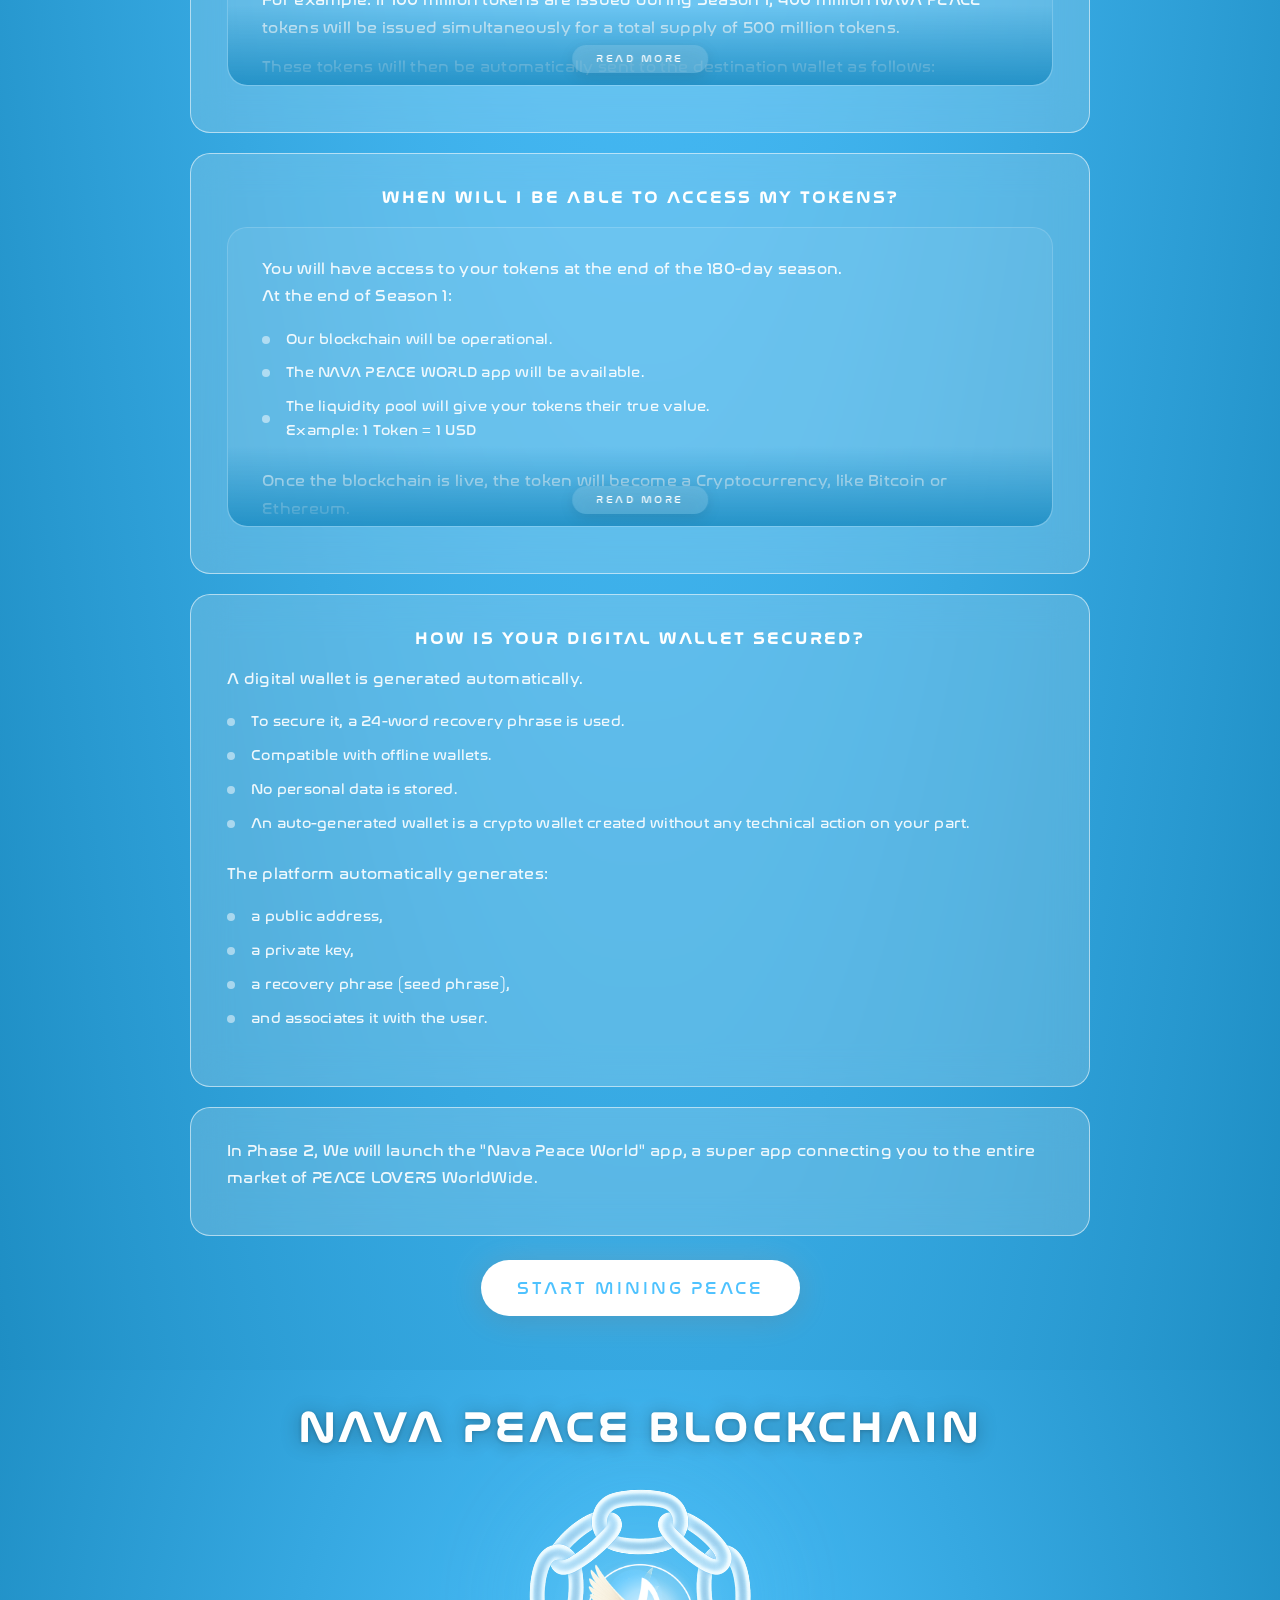
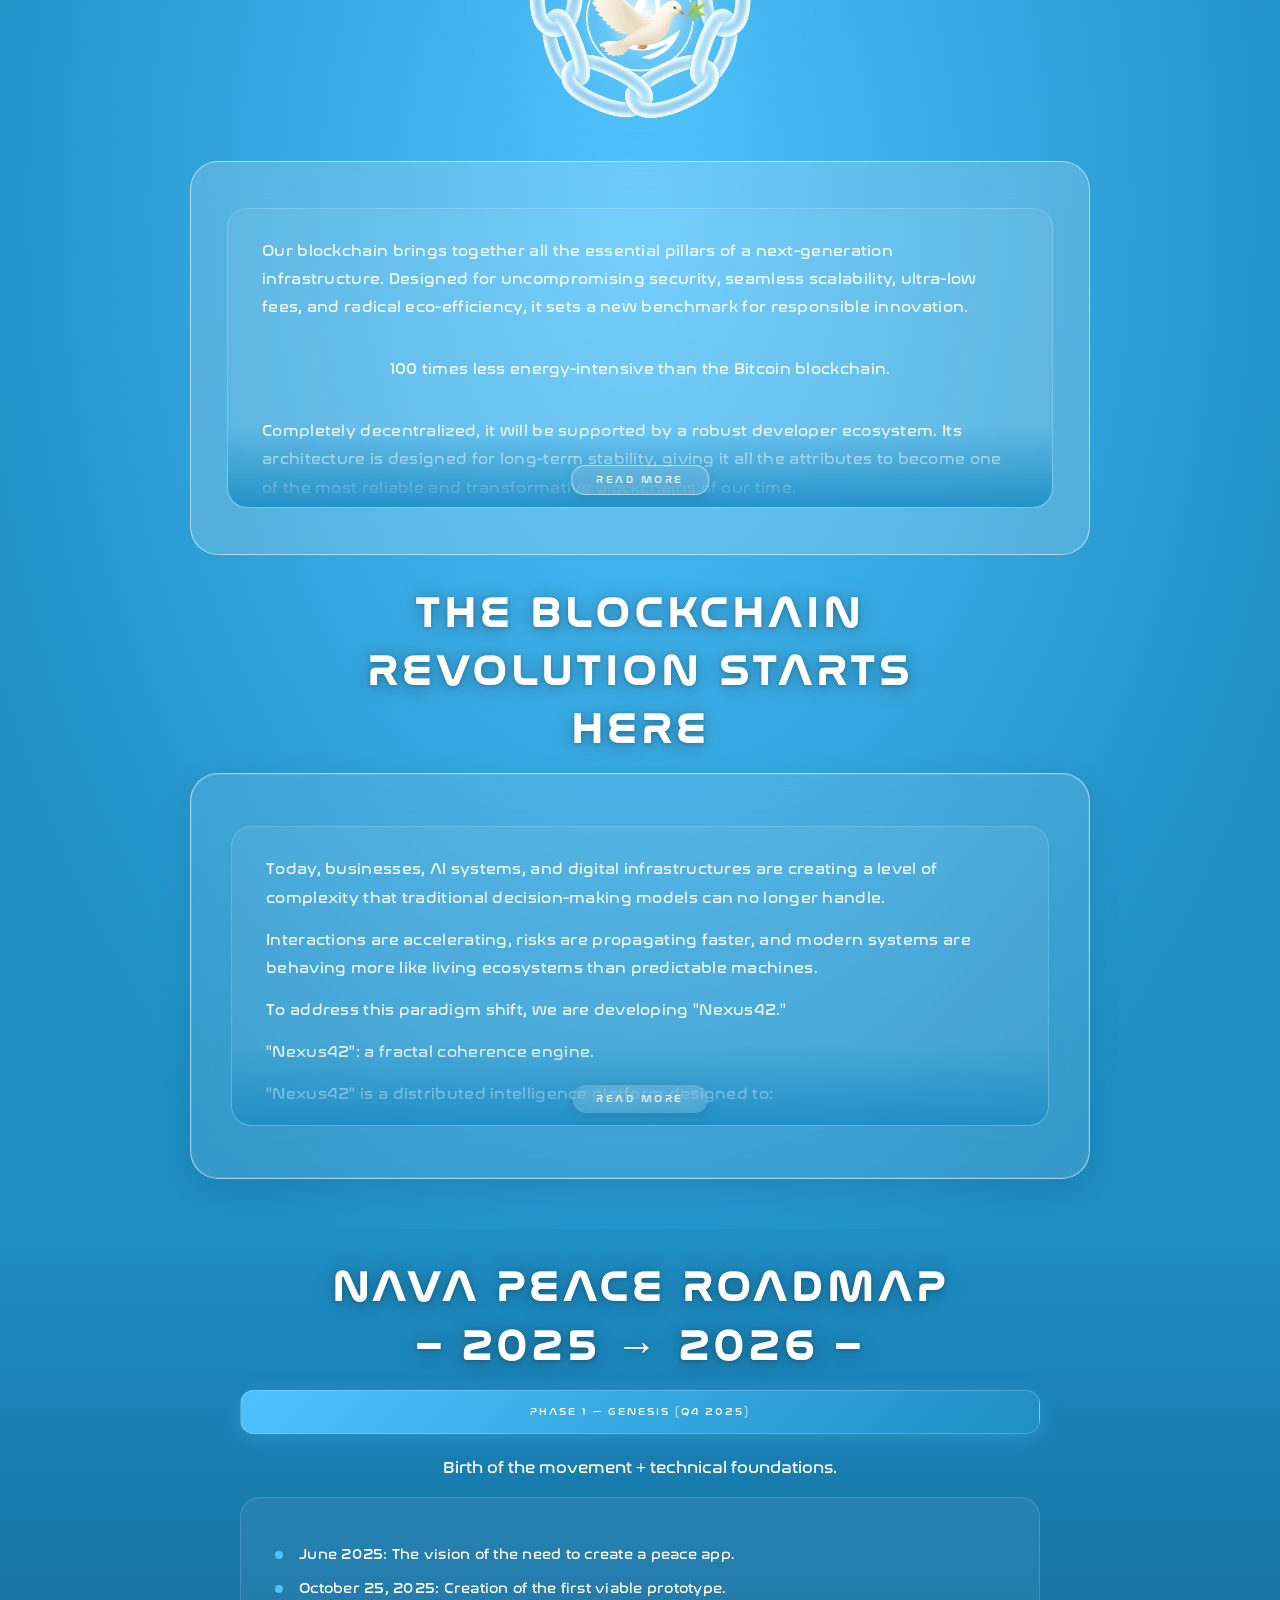
==== commit ca84e126: "feat: update NFT data to official spreadsheet values - 13 i18n files: added th_avg_ref key (NFT %) +" ====
--- a/index.html
+++ b/index.html
@@ -441,22 +441,24 @@
                 <th data-i18n="howtoplay.th_price">PRICE</th>
                 <th data-i18n="howtoplay.th_upgrade">INSTANT<br/>UPGRADE</th>
                 <th data-i18n="howtoplay.th_supply">SUPPLY</th>
-                <th data-i18n="howtoplay.th_clicks">CLICK<br/>DAY</th>
+                <th data-i18n="howtoplay.th_clicks">TAPS/24H</th>
                 <th data-i18n="howtoplay.th_rewards">REFERRAL REWARDS</th>
+                <th data-i18n="howtoplay.th_avg_ref">NFT %</th>
               </tr>
             </thead>
             <tbody>
-              <tr><td>PEACE LOVER</td><td>Free</td><td>—</td><td>∞ Unlimited</td><td>×1</td><td data-i18n="howtoplay.ref1">100 referrals = 1 FREE PEACE GARDENER</td></tr>
-              <tr><td>PEACE GARDENER</td><td>$5</td><td>$5</td><td>8,000,000</td><td>×2</td><td data-i18n="howtoplay.ref2">250 referrals = 1 FREE PEACE GUARDIAN</td></tr>
-              <tr><td>PEACE GUARDIAN</td><td>$15</td><td>$18</td><td>4,800,000</td><td>×3</td><td data-i18n="howtoplay.ref3">500 referrals = 1 FREE PEACE GUIDE</td></tr>
-              <tr><td>PEACE GUIDE</td><td>$30</td><td>$45</td><td>3,200,000</td><td>×4</td><td data-i18n="howtoplay.ref4">1,000 referrals = 1 FREE PEACE ILLUMINATOR</td></tr>
-              <tr><td>PEACE ILLUMINATOR</td><td>$50</td><td>$85</td><td>1,600,000</td><td>×5</td><td data-i18n="howtoplay.ref5">2,500 referrals = 1 FREE PEACE LEGEND</td></tr>
-              <tr><td>PEACE LEGEND</td><td>$80</td><td>$150</td><td>640,000</td><td>×6</td><td>—</td></tr>
-              <tr><td>ANGEL OF PEACE</td><td>$120</td><td>$250</td><td>320,000 🔒</td><td>×8</td><td data-i18n="howtoplay.ref6">5,000 referrals = 1 FREE ANGEL OF PEACE</td></tr>
-              <tr><td>PEACE POWER</td><td>$200</td><td>$420</td><td>160,000 🔒</td><td>×10</td><td data-i18n="howtoplay.ref7">10,000 referrals = 1 FREE PEACE POWER</td></tr>
+              <tr><td>PEACE LOVER</td><td>Free</td><td>—</td><td>∞</td><td>1</td><td data-i18n="howtoplay.ref1">100 referrals = 1 FREE PEACE GARDENER</td><td>5.00</td></tr>
+              <tr><td>PEACE GARDENER</td><td>$10</td><td>$10</td><td>16,000,000</td><td>2</td><td data-i18n="howtoplay.ref2">250 referrals = 1 FREE PEACE GUARDIAN</td><td>50.39%</td></tr>
+              <tr><td>PEACE GUARDIAN</td><td>$20</td><td>$24</td><td>8,000,000</td><td>3</td><td data-i18n="howtoplay.ref3">500 referrals = 1 FREE PEACE GUIDE</td><td>25.20%</td></tr>
+              <tr><td>PEACE GUIDE</td><td>$30</td><td>$45</td><td>4,000,000</td><td>4</td><td data-i18n="howtoplay.ref4">1,000 referrals = 1 FREE PEACE ILLUMINATOR</td><td>12.60%</td></tr>
+              <tr><td>PEACE ILLUMINATOR</td><td>$40</td><td>$68</td><td>2,000,000</td><td>5</td><td data-i18n="howtoplay.ref5">2,500 referrals = 1 FREE PEACE LEGEND</td><td>6.30%</td></tr>
+              <tr><td>PEACE LEGEND</td><td>$50</td><td>$94</td><td>1,000,000</td><td>6</td><td>—</td><td>3.15%</td></tr>
+              <tr><td>ANGEL OF PEACE</td><td>$100</td><td>$210</td><td>500,000 🔒</td><td>8</td><td data-i18n="howtoplay.ref6">5,000 referrals = 1 FREE ANGEL OF PEACE</td><td>1.57%</td></tr>
+              <tr><td>PEACE POWER</td><td>$200</td><td>$420</td><td>250,000 🔒</td><td>10</td><td data-i18n="howtoplay.ref7">10,000 referrals = 1 FREE PEACE POWER</td><td>0.79%</td></tr>
             </tbody>
           </table>
         </div>
+        <p class="price-note" data-i18n="howtoplay.dynamic_pricing">* Launch prices (Day 1). Every 30 days, NFT prices increase proportionally to the previous month's sales rate for each tier.</p>
       </div>
 
       <div class="info-card animate-on-scroll">
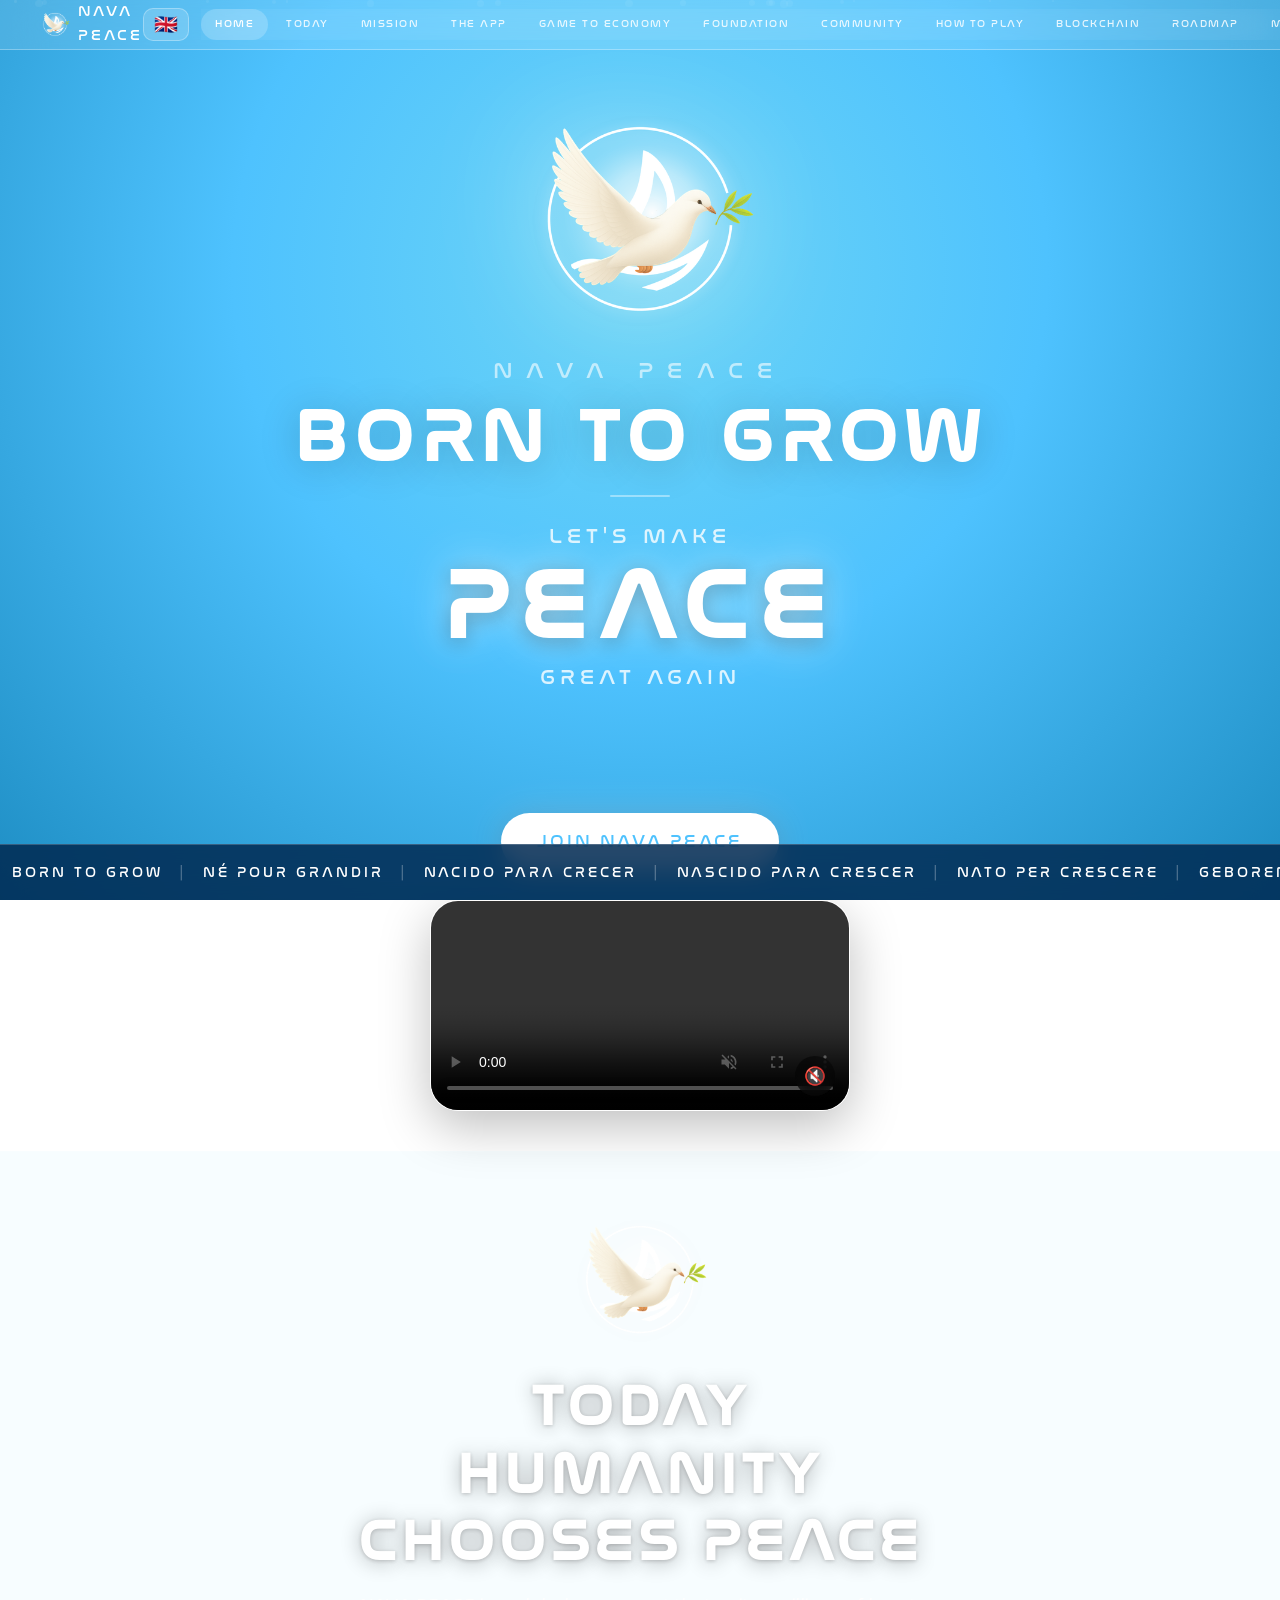
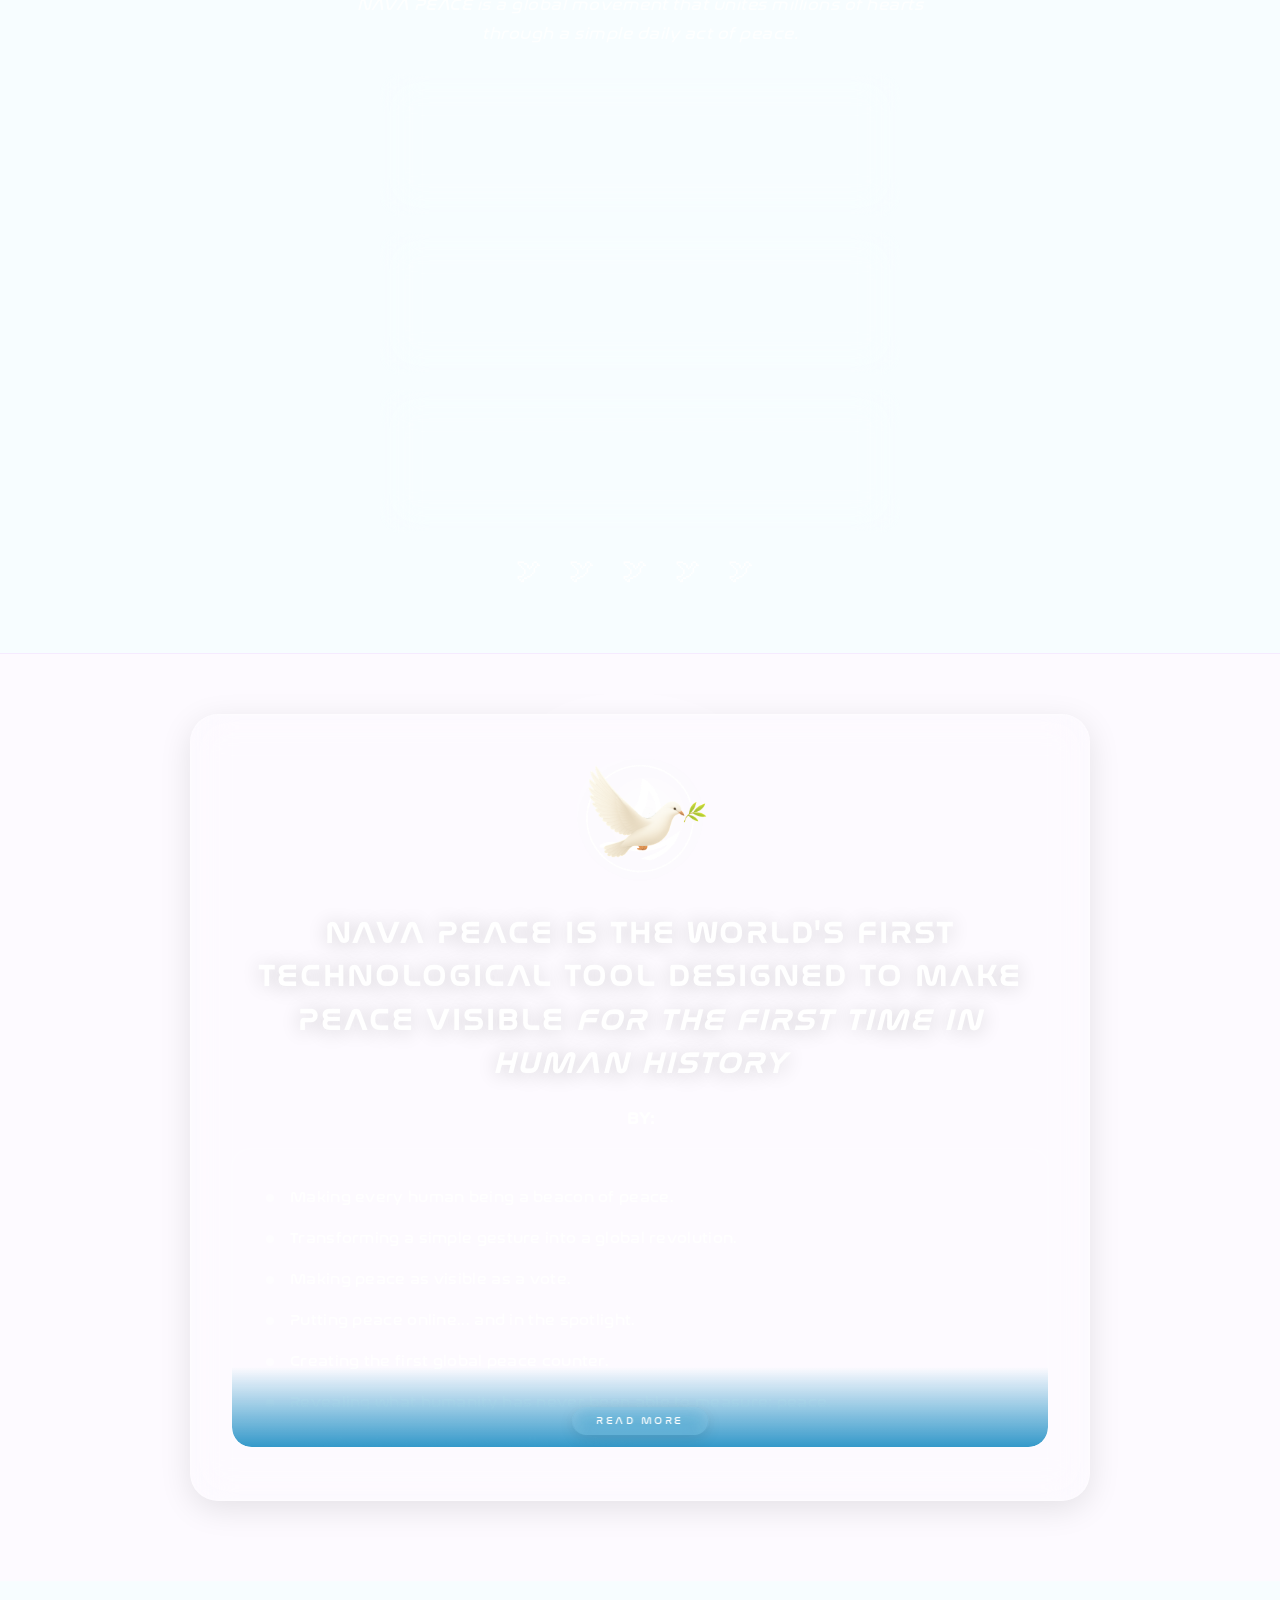
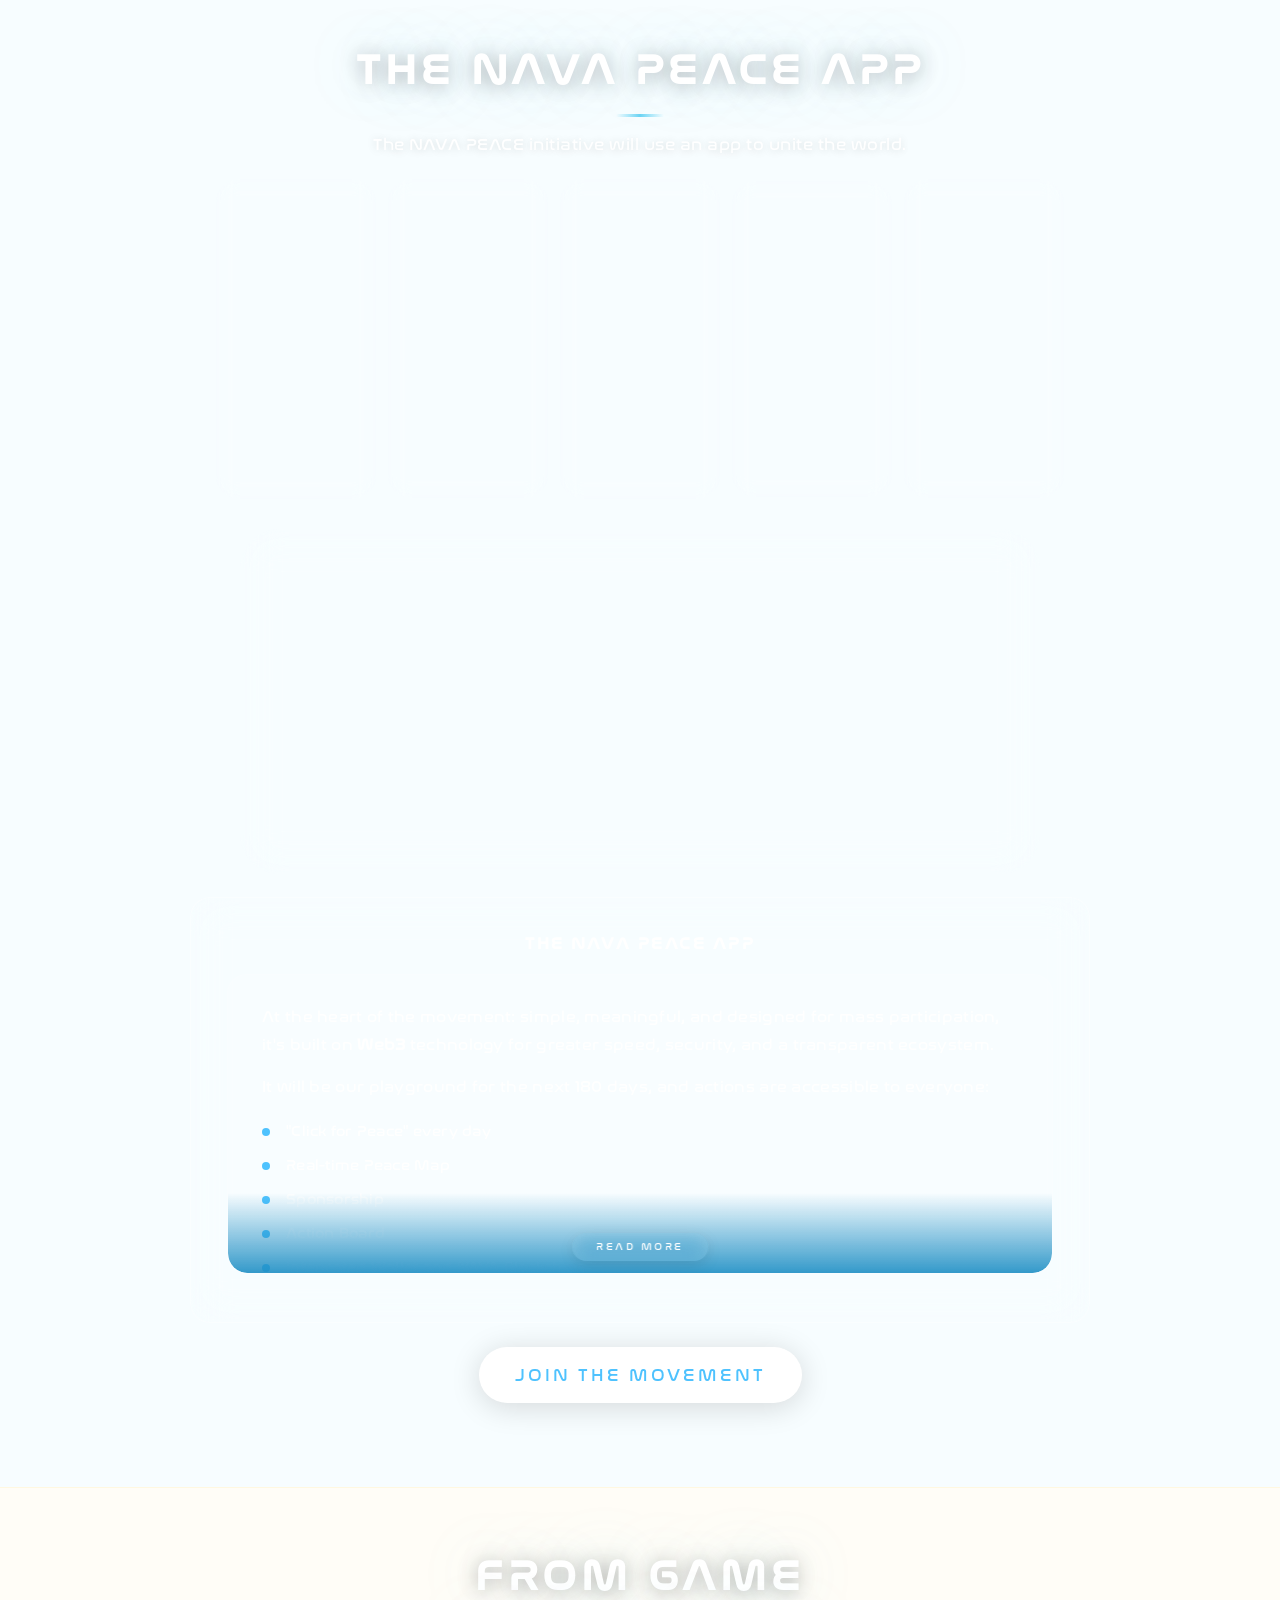
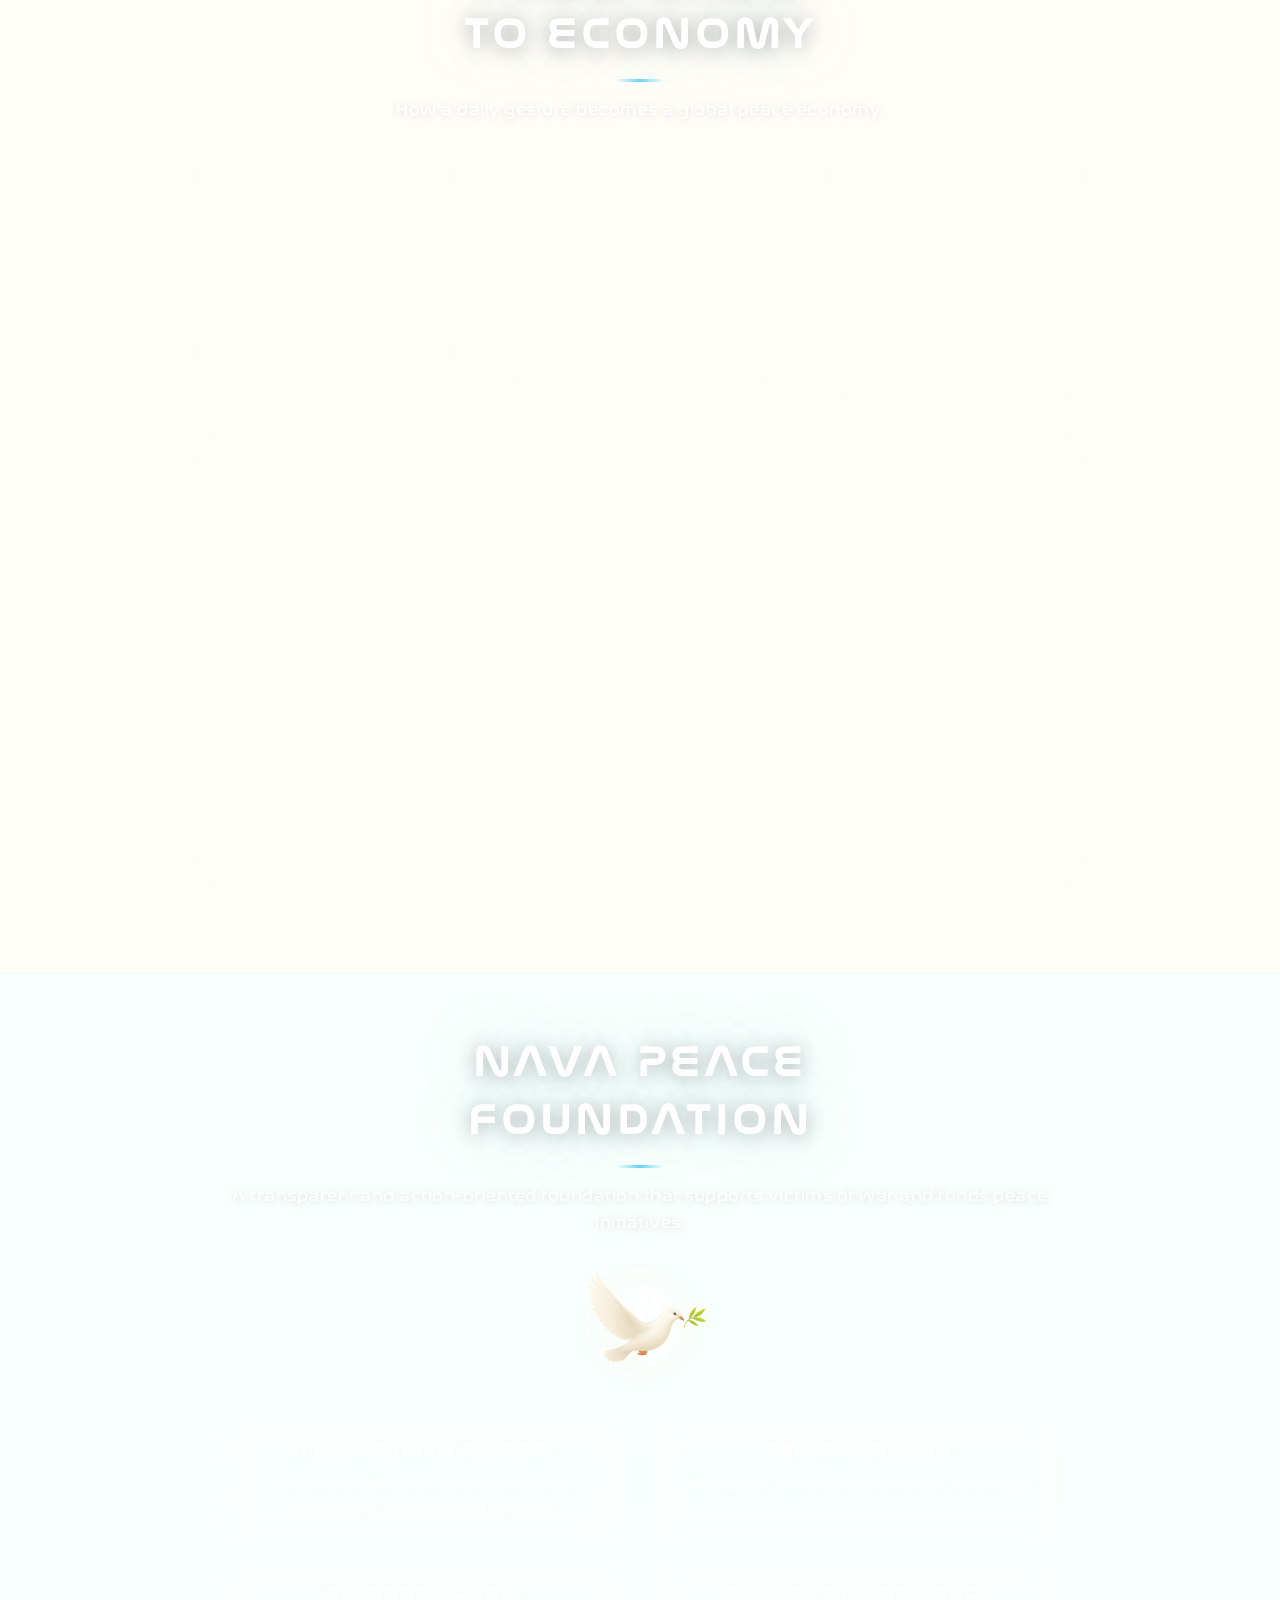
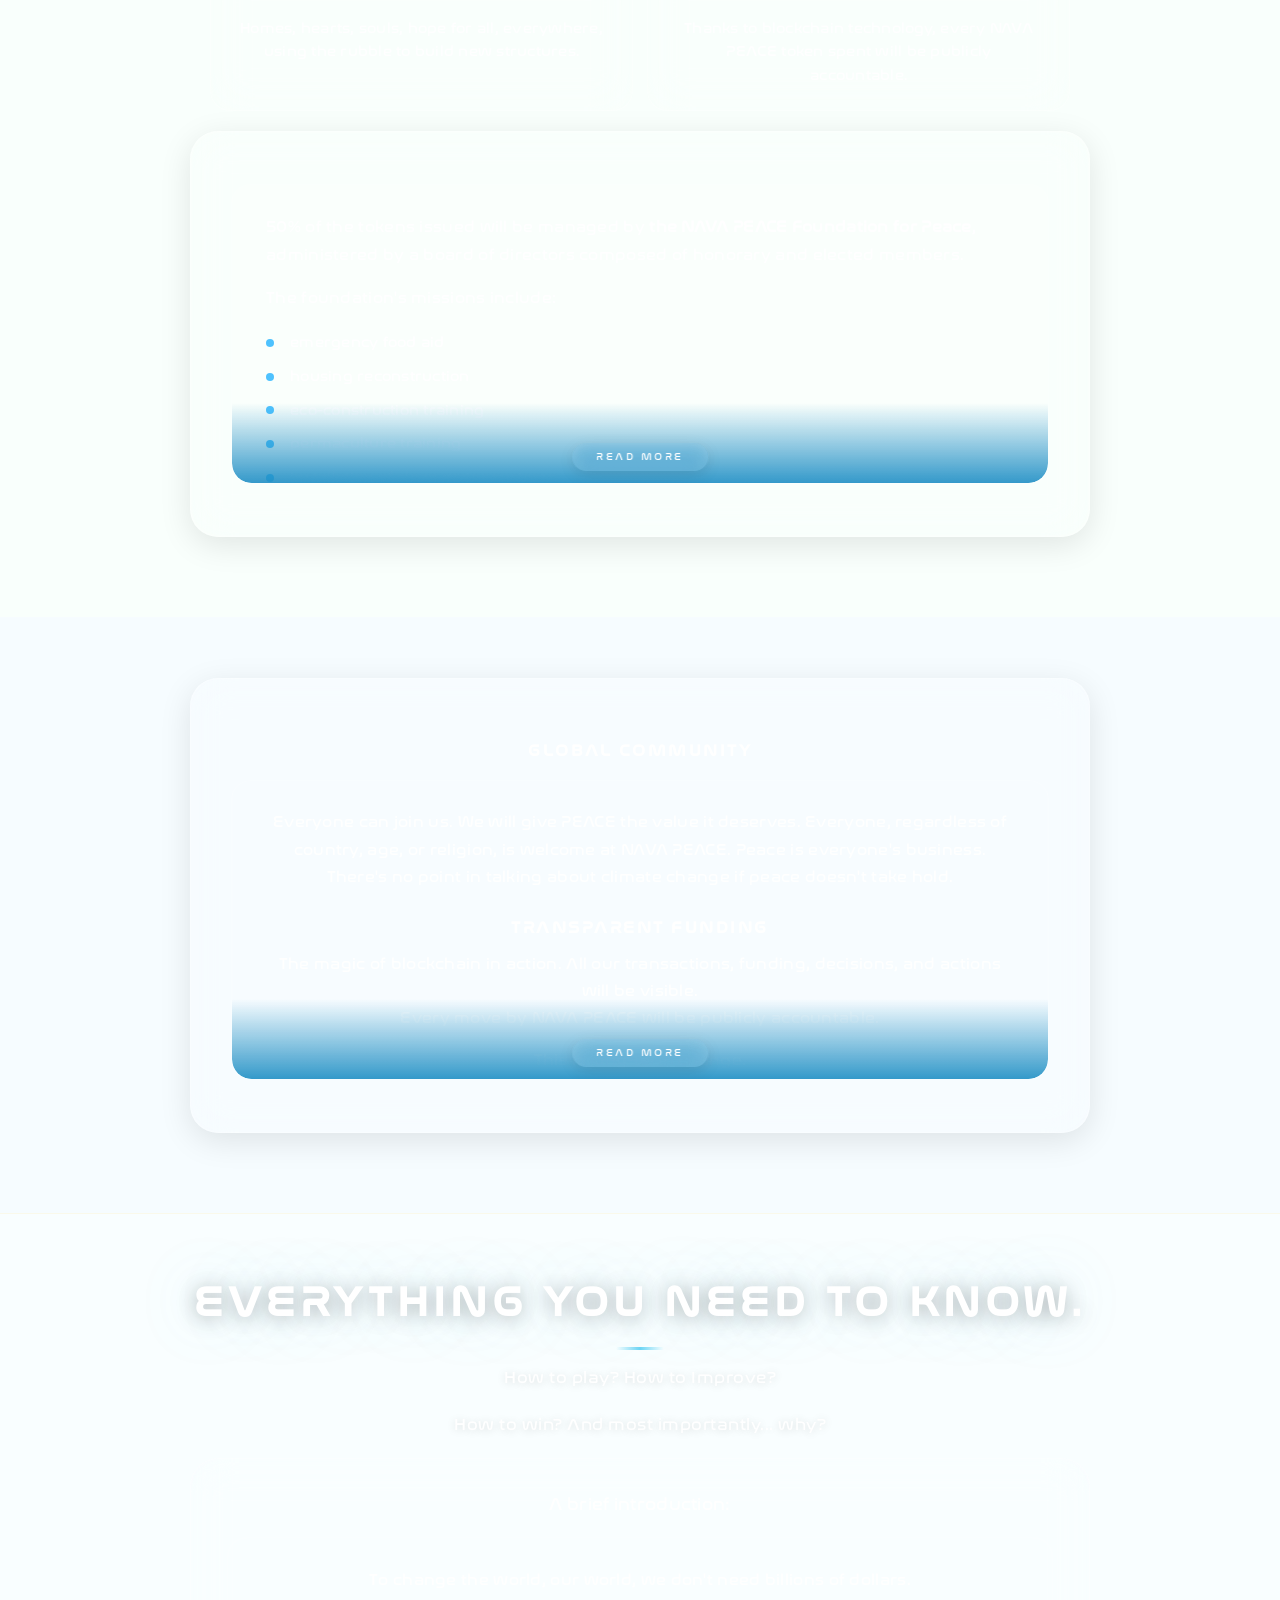
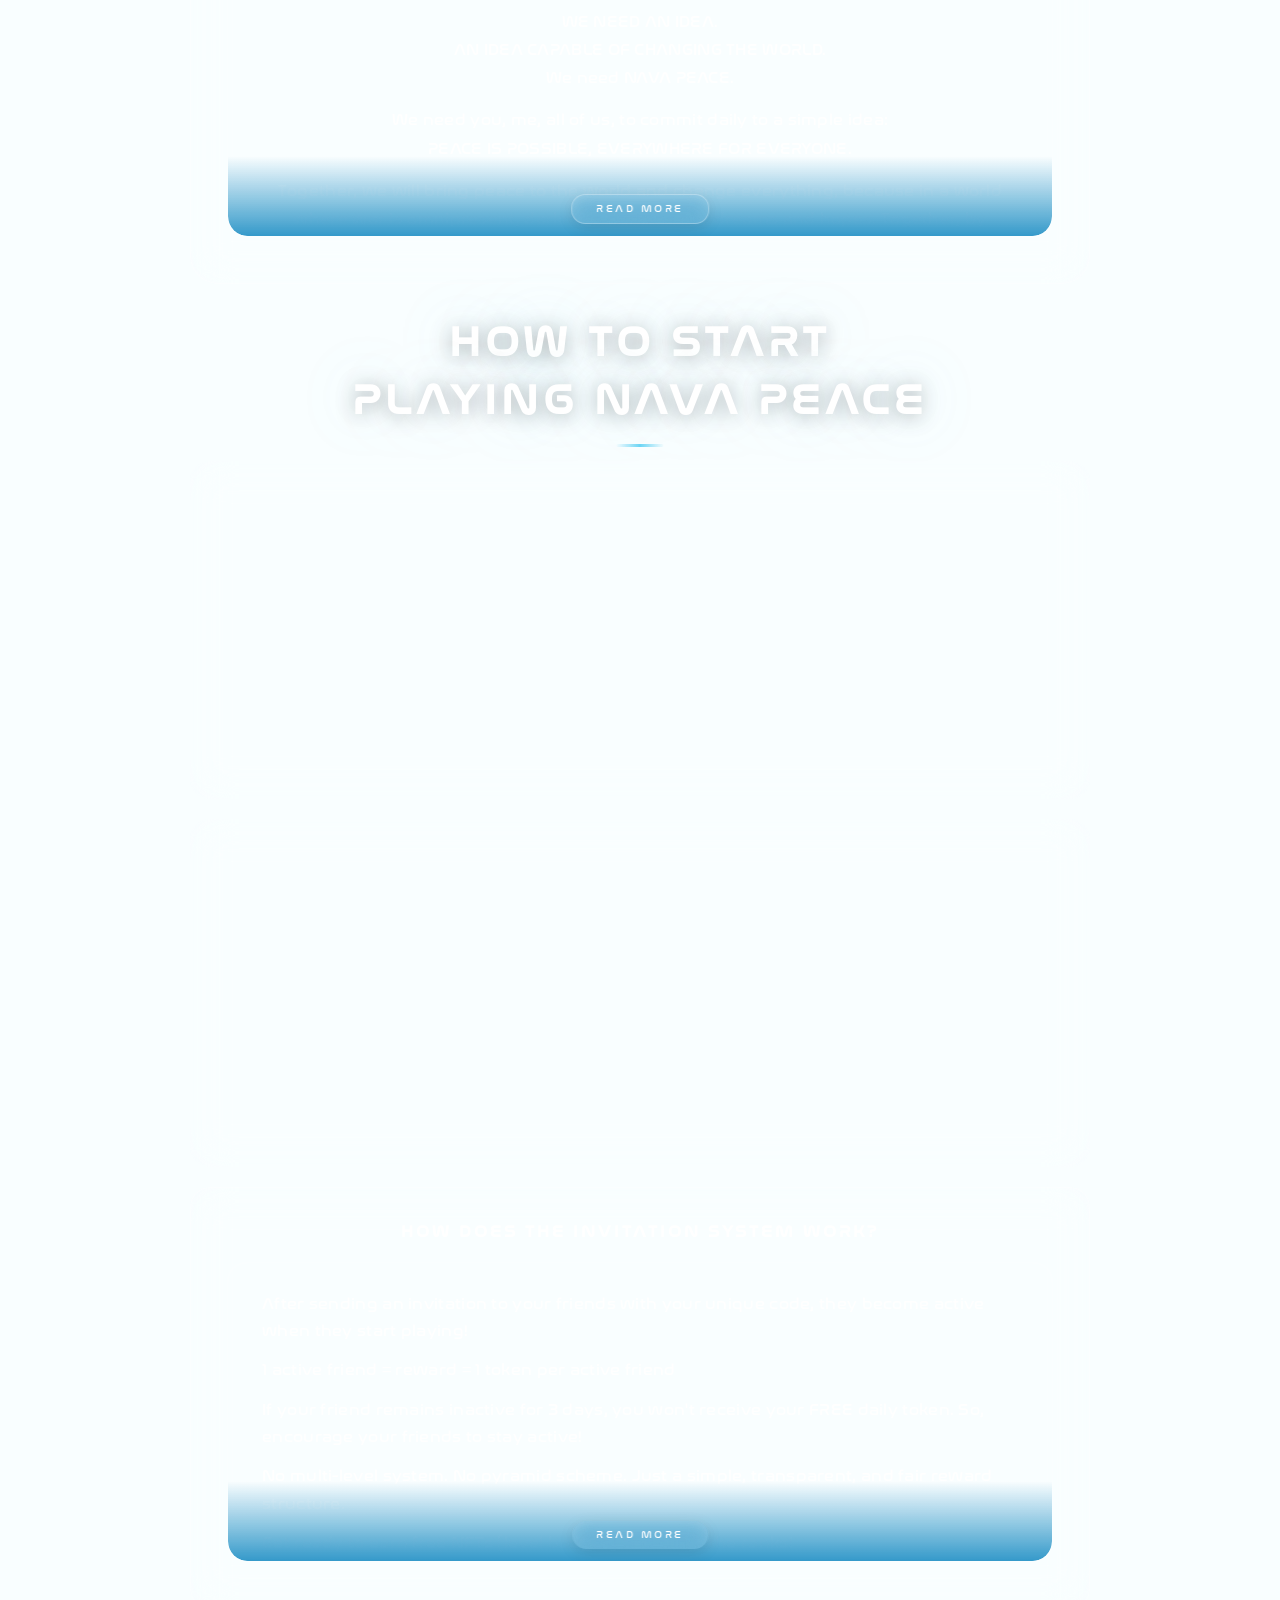
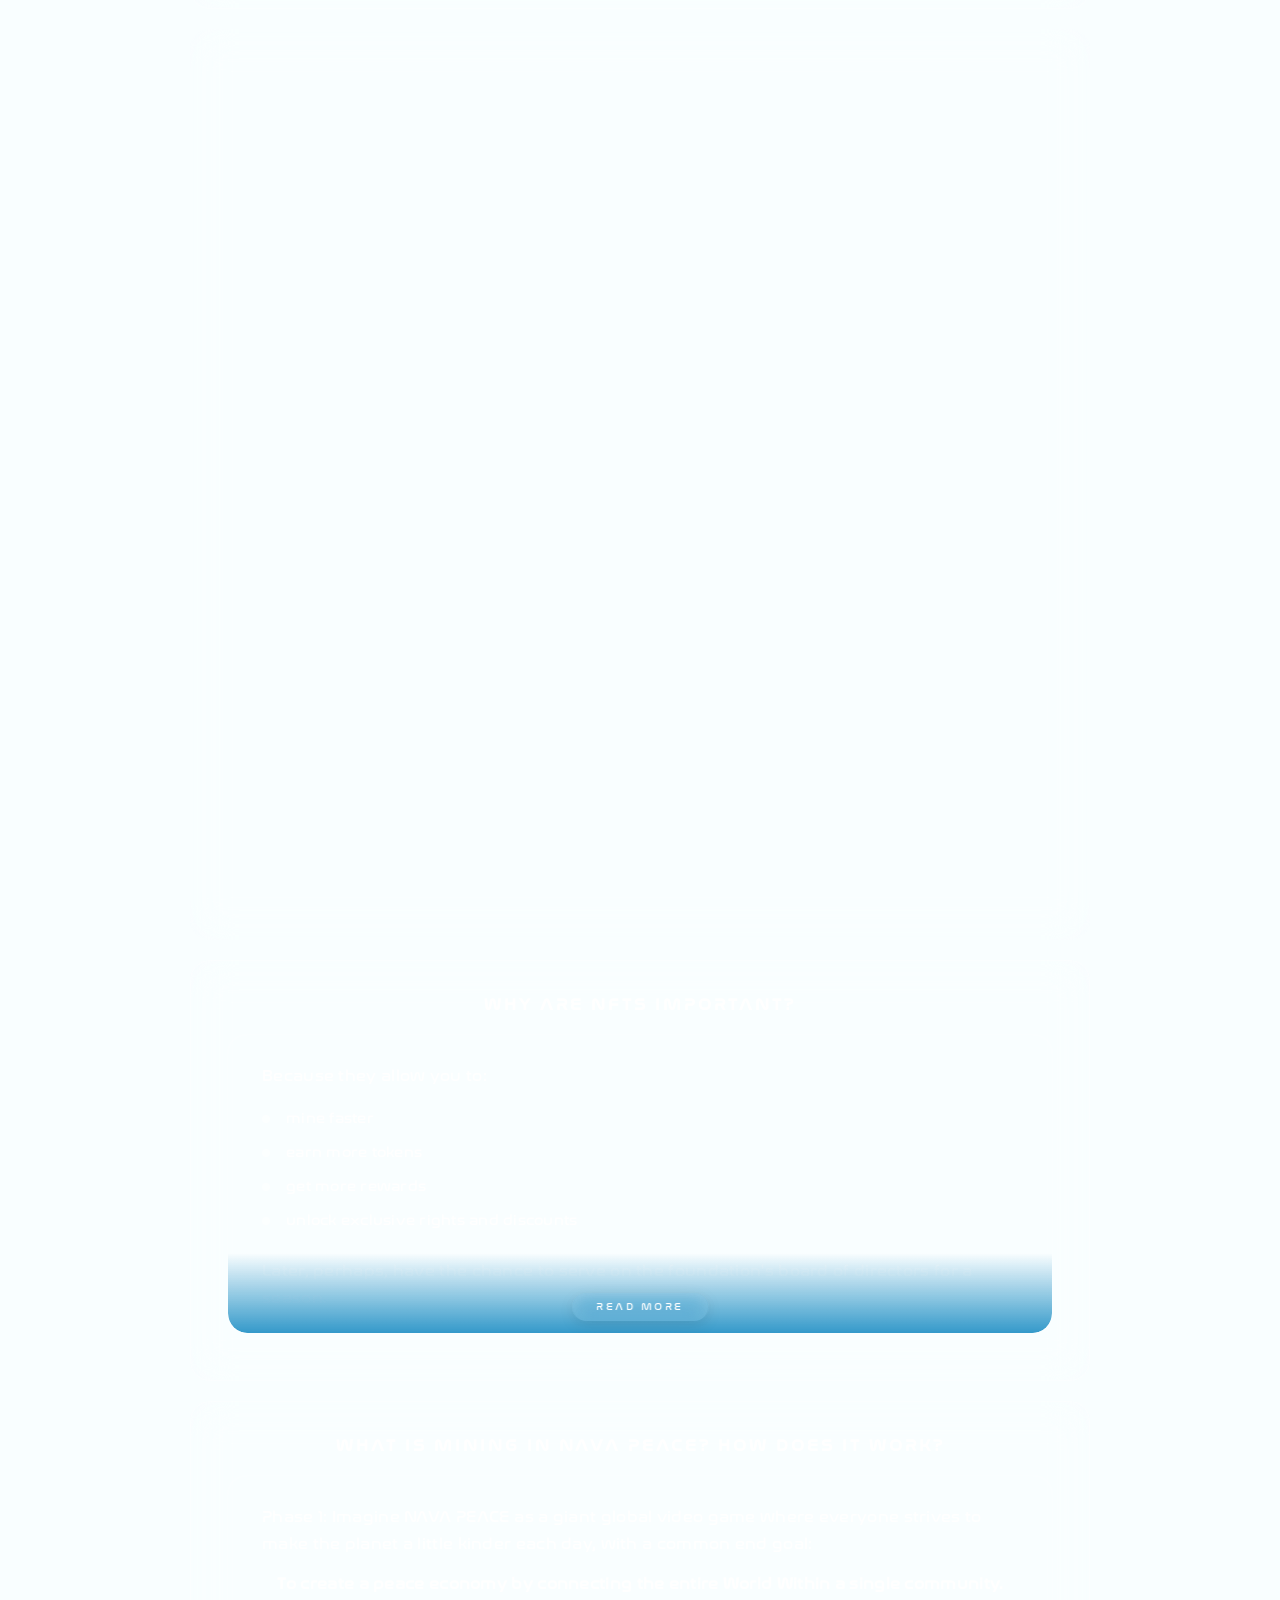
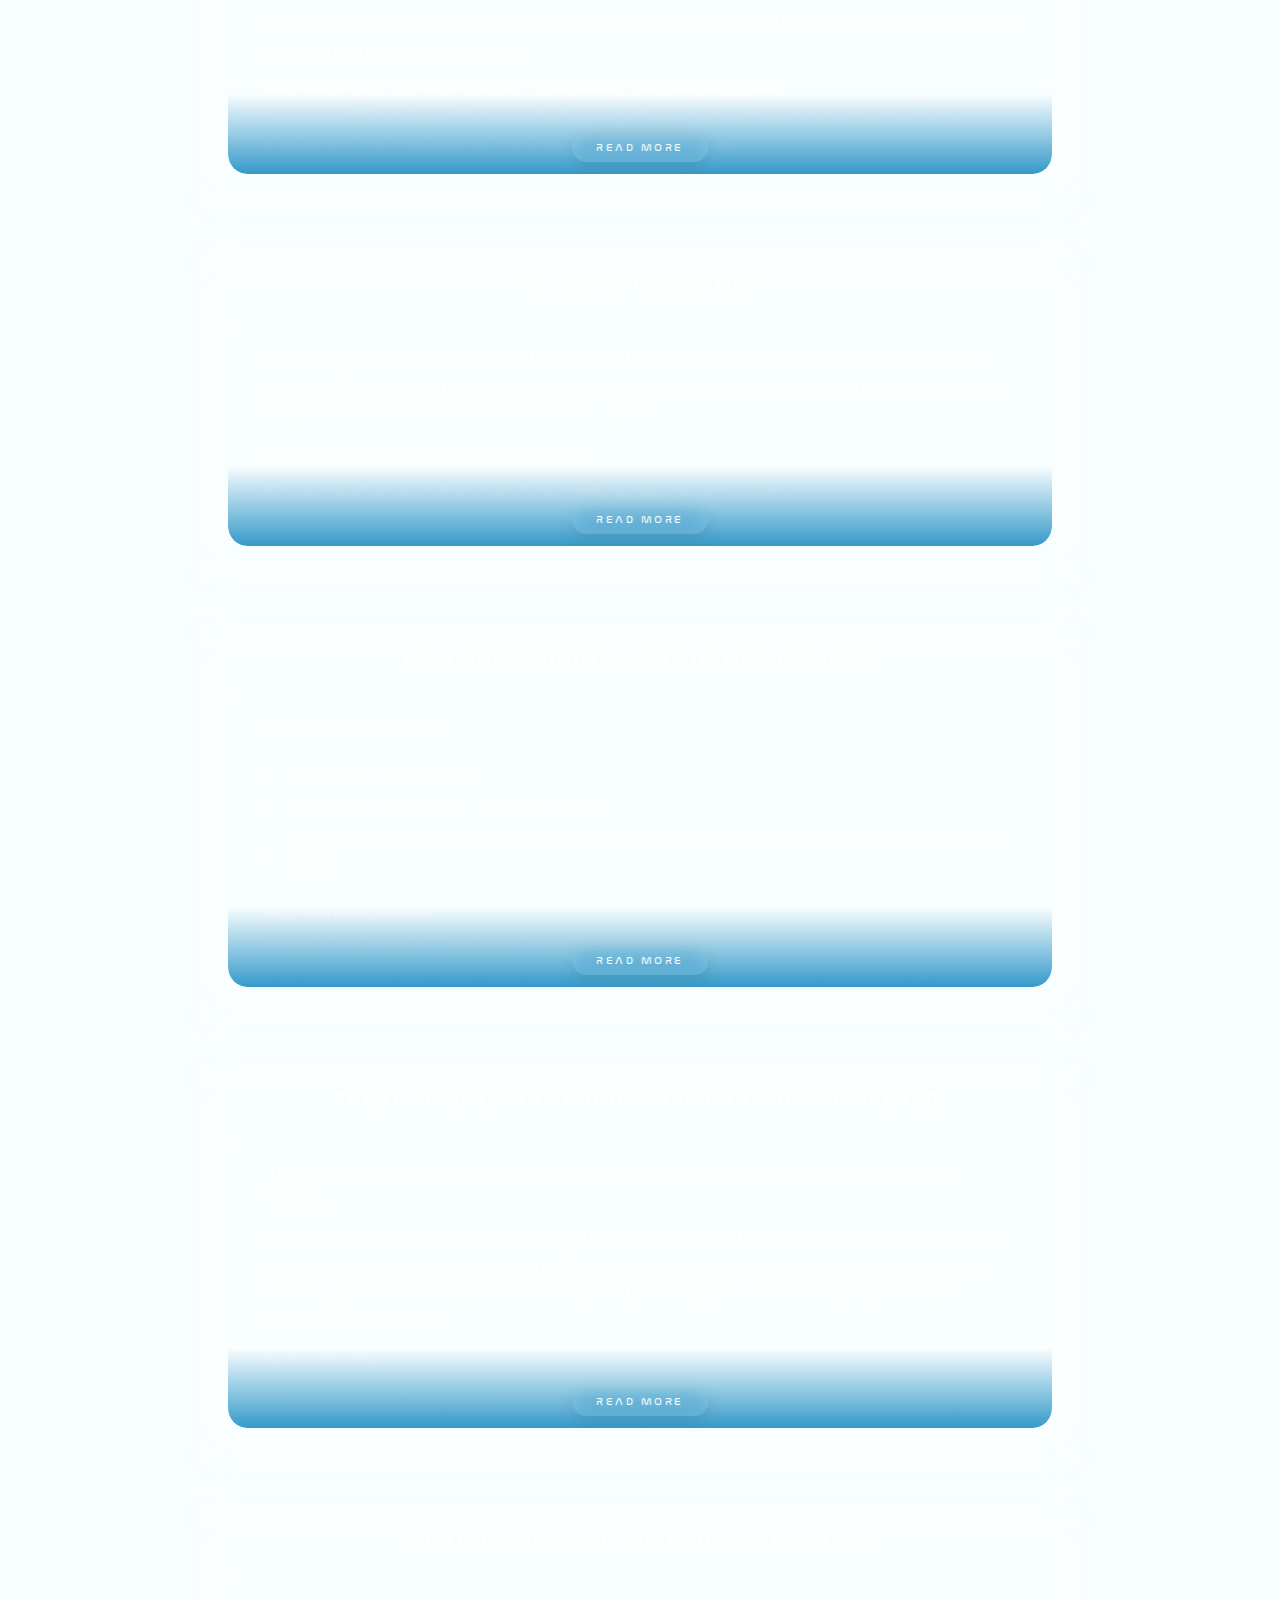
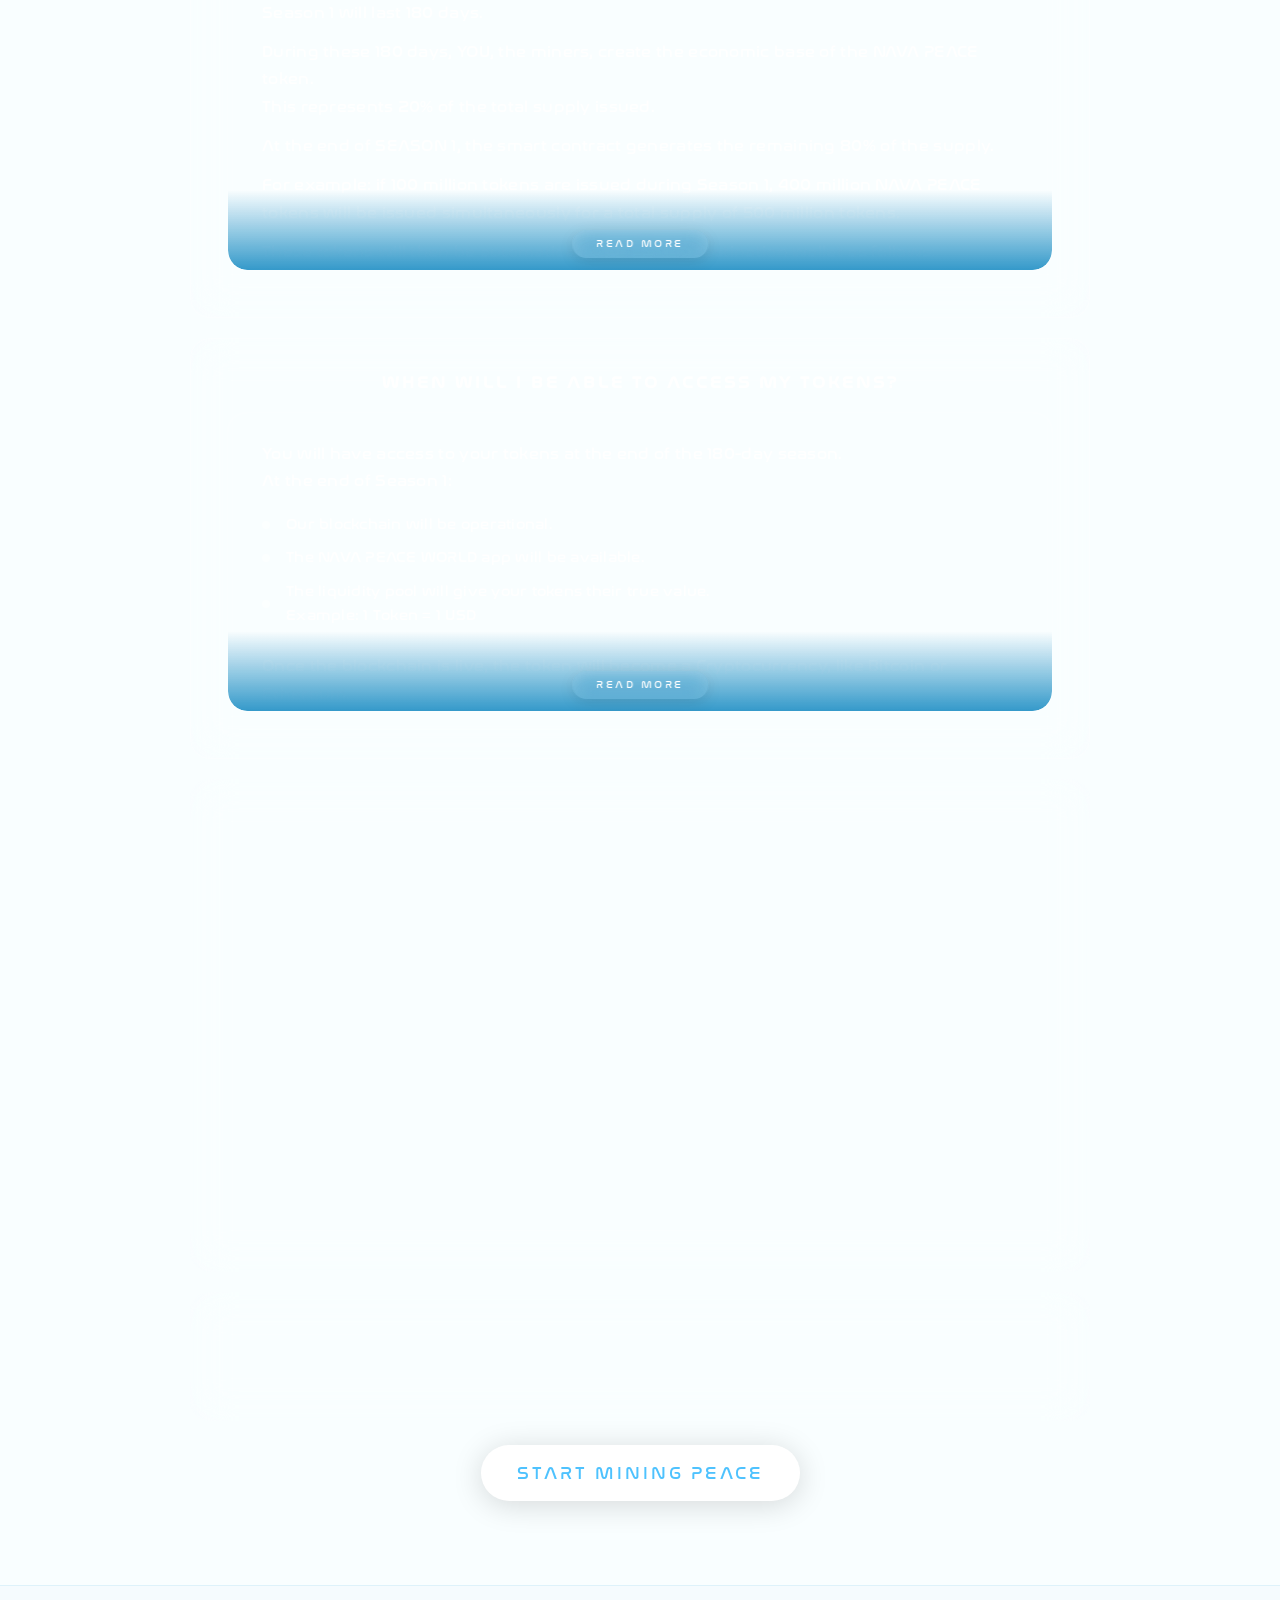
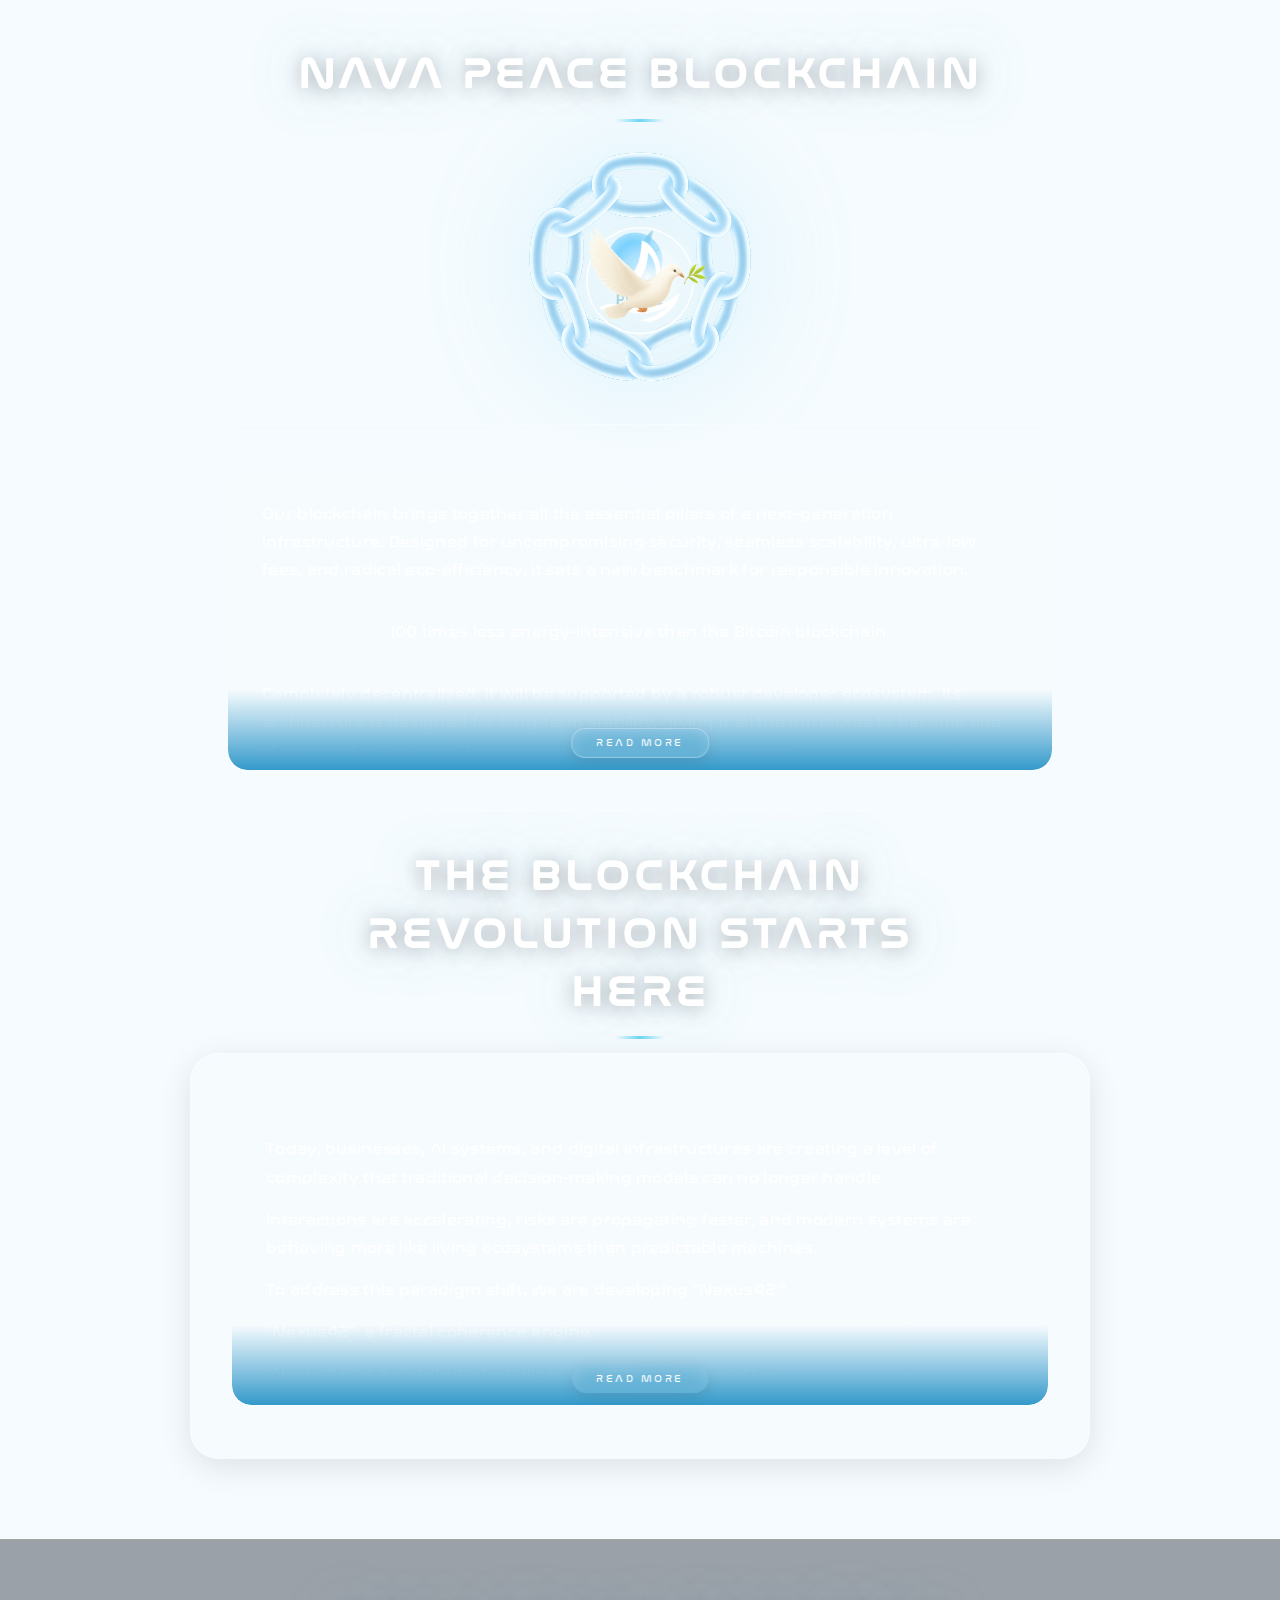
==== commit fc031f26: "design: full CSS redesign — unified body gradient, section overlays, NFT tier chips, desktop nav, co" ====
--- a/index.html
+++ b/index.html
@@ -277,21 +277,23 @@
         <div class="foundation-dove">
           <img src="assets/dove-logo.png" alt="Peace Dove" class="foundation-dove-img" loading="lazy" />
         </div>
-        <div class="foundation-pillar">
-          <h3 data-i18n="foundation.h_humanitarian">Humanitarian Support</h3>
-          <p data-i18n="foundation.p_humanitarian">Medical aid, food aid, water treatment, prosthetics, psychological support.</p>
-        </div>
-        <div class="foundation-pillar">
-          <h3 data-i18n="foundation.h_peace">Peace Projects</h3>
-          <p data-i18n="foundation.p_peace">Education, reconciliation, cultural exchange.</p>
-        </div>
-        <div class="foundation-pillar">
-          <h3 data-i18n="foundation.h_reconstruction">Reconstruction</h3>
-          <p data-i18n="foundation.p_reconstruction">Homes, hearts, souls, hope for all, everywhere, using the rubble to build new structures.</p>
-        </div>
-        <div class="foundation-pillar">
-          <h3 data-i18n="foundation.h_transparency">Radical Transparency</h3>
-          <p data-i18n="foundation.p_transparency">Thanks to blockchain technology, every NAVA PEACE token spent will be publicly accountable.</p>
+        <div class="foundation-pillars-grid">
+          <div class="foundation-pillar">
+            <h3 data-i18n="foundation.h_humanitarian">Humanitarian Support</h3>
+            <p data-i18n="foundation.p_humanitarian">Medical aid, food aid, water treatment, prosthetics, psychological support.</p>
+          </div>
+          <div class="foundation-pillar">
+            <h3 data-i18n="foundation.h_peace">Peace Projects</h3>
+            <p data-i18n="foundation.p_peace">Education, reconciliation, cultural exchange.</p>
+          </div>
+          <div class="foundation-pillar">
+            <h3 data-i18n="foundation.h_reconstruction">Reconstruction</h3>
+            <p data-i18n="foundation.p_reconstruction">Homes, hearts, souls, hope for all, everywhere, using the rubble to build new structures.</p>
+          </div>
+          <div class="foundation-pillar">
+            <h3 data-i18n="foundation.h_transparency">Radical Transparency</h3>
+            <p data-i18n="foundation.p_transparency">Thanks to blockchain technology, every NAVA PEACE token spent will be publicly accountable.</p>
+          </div>
         </div>
       </div>
 
--- a/css/style.css
+++ b/css/style.css
@@ -39,14 +39,32 @@
   --blue-navy:   #0a1628;
 
   /* Glass card */
-  --glass-bg:     rgba(247, 247, 241, 0.18);
-  --glass-border: rgba(255, 255, 255, 0.55);
-  --glass-blur:   18px;
+  --glass-bg:     rgba(255, 255, 255, 0.09);
+  --glass-border: rgba(255, 255, 255, 0.30);
+  --glass-blur:   20px;
 
   /* Fonts — Nasalization everywhere */
   --font-title:  'Nasalization', 'Orbitron', 'Arial Black', sans-serif;
   --font-body:   'Nasalization', 'Orbitron', 'Arial Black', sans-serif;
   --font-mono:   'Nasalization', 'Orbitron', 'Arial Black', sans-serif;
+
+  /* NFT Tier palette (matches market.html) */
+  --tier-lover:       #64D2FF;
+  --tier-gardener:    #64FFAA;
+  --tier-guardian:    #3AACDF;
+  --tier-guide:       #7B9FFF;
+  --tier-illuminator: #BF7FFF;
+  --tier-legend:      #FFD040;
+  --tier-angel:       #FF8FB0;
+  --tier-power:       #FF6B6B;
+
+  /* Section accent tokens */
+  --accent-gold:   #FFD040;
+  --accent-green:  #64FFAA;
+  --accent-purple: #BF7FFF;
+  --accent-pink:   #FF8FB0;
+  --accent-cyan:   #6DD5F5;
+  --accent-red:    #FF6B6B;
 }
 
 html {
@@ -70,7 +88,16 @@
 
 body {
   font-family: var(--font-body);
-  background: var(--primary);
+  background:
+    linear-gradient(170deg,
+      #7AD8F8 0%,
+      #48BAEC 12%,
+      #2EA6D8 30%,
+      #1890BF 52%,
+      #0E7BAA 70%,
+      #0a6490 86%,
+      #071528 100%);
+  background-attachment: fixed;
   color: var(--white);
   overflow-x: hidden;
   line-height: 1.7;
@@ -298,8 +325,9 @@
    GLOBAL SECTION STYLES
    ============================================ */
 section {
-  padding: 30px 20px;
-  text-align: center;
+  padding: 60px 20px;
+  text-align: center;
+  position: relative;
 }
 
 .container {
@@ -314,8 +342,18 @@
   text-align: center;
   letter-spacing: 5px;
   margin-bottom: 14px;
-  text-shadow: 0 2px 20px rgba(0, 0, 0, 0.3), 0 1px 4px rgba(0, 0, 0, 0.2);
+  text-shadow: 0 2px 20px rgba(0, 0, 0, 0.3), 0 0 60px rgba(109, 213, 245, 0.25);
   line-height: 1.4;
+}
+
+.section-heading::after {
+  content: '';
+  display: block;
+  width: 48px;
+  height: 3px;
+  background: linear-gradient(90deg, transparent, var(--accent-cyan), transparent);
+  margin: 14px auto 0;
+  border-radius: 2px;
 }
 
 .section-subheading {
@@ -698,9 +736,8 @@
    VIDEO SECTION
    ============================================ */
 .section-video {
-  background: radial-gradient(ellipse at 50% 0%,
-    var(--primary) 0%, var(--deep-blue) 100%);
-  padding: 0 20px 20px;
+  background: transparent;
+  padding: 0 20px 40px;
 }
 
 .video-wrapper {
@@ -748,9 +785,8 @@
    SECTION TODAY
    ============================================ */
 .section-today {
-  background: radial-gradient(ellipse at 50% 30%,
-    var(--sky-start) 0%, var(--primary) 50%, var(--deep-blue) 100%);
-  padding: 30px 20px;
+  background: rgba(109, 213, 245, 0.05);
+  border-top: 1px solid rgba(255,255,255,0.08);
 }
 
 .dove-circle {
@@ -829,9 +865,8 @@
    SECTION FIRST / MISSION
    ============================================ */
 .section-first {
-  background: radial-gradient(ellipse at 50% 30%,
-    var(--primary) 0%, var(--deep-blue) 100%);
-  padding: 30px 20px;
+  background: rgba(191, 127, 255, 0.04);
+  border-top: 1px solid rgba(191, 127, 255, 0.12);
 }
 
 .card-label {
@@ -1061,9 +1096,8 @@
    ============================================ */
 .section-app,
 .section-five-phones {
-  background: radial-gradient(ellipse at 50% 50%,
-    var(--primary) 0%, var(--deep-blue) 100%);
-  padding: 30px 20px;
+  background: rgba(100, 210, 255, 0.05);
+  border-top: 1px solid rgba(255,255,255,0.08);
 }
 
 .five-phones {
@@ -1318,9 +1352,8 @@
    SECTION VISION
    ============================================ */
 .section-vision {
-  background: radial-gradient(ellipse at 50% 30%,
-    var(--primary) 0%, var(--deep-blue) 100%);
-  padding: 30px 20px;
+  background: rgba(191, 127, 255, 0.05);
+  border-top: 1px solid rgba(191, 127, 255, 0.12);
 }
 
 .vision-title {
@@ -1349,9 +1382,8 @@
    SECTION COMMUNITY
    ============================================ */
 .section-community {
-  background: radial-gradient(ellipse at 50% 50%,
-    var(--sky-start) 0%, var(--primary) 50%, var(--deep-blue) 100%);
-  padding: 30px 20px;
+  background: rgba(78, 194, 254, 0.05);
+  border-top: 1px solid rgba(255,255,255,0.08);
 }
 
 .community-card {
@@ -1399,9 +1431,8 @@
    SECTION MANIFESTO
    ============================================ */
 .section-manifesto {
-  background: linear-gradient(180deg,
-    var(--deep-blue) 0%, #0d4f7a 50%, var(--deep-blue) 100%);
-  padding: 30px 20px;
+  background: rgba(7, 21, 40, 0.40);
+  border-top: 1px solid rgba(255, 255, 255, 0.06);
 }
 
 .manifesto-title {
@@ -1464,9 +1495,8 @@
    SECTION BLOCKCHAIN
    ============================================ */
 .section-blockchain {
-  background: radial-gradient(ellipse at 50% 30%,
-    var(--primary) 0%, var(--deep-blue) 80%);
-  padding: 30px 20px;
+  background: rgba(58, 172, 223, 0.05);
+  border-top: 1px solid rgba(58, 172, 223, 0.12);
 }
 
 .blockchain-img-wrapper {
@@ -1534,8 +1564,8 @@
    FROM GAME TO ECONOMY
    ============================================ */
 .section-game2economy {
-  background: linear-gradient(180deg, var(--deep-blue) 0%, var(--primary) 50%, var(--deep-blue) 100%);
-  padding: 30px 20px;
+  background: rgba(255, 208, 64, 0.04);
+  border-top: 1px solid rgba(255, 208, 64, 0.12);
 }
 
 .game2economy-steps {
@@ -1614,9 +1644,8 @@
    SECTION FOUNDATION
    ============================================ */
 .section-foundation {
-  background: radial-gradient(ellipse at 50% 30%,
-    var(--sky-start) 0%, var(--primary) 50%, var(--deep-blue) 100%);
-  padding: 30px 20px;
+  background: rgba(100, 255, 170, 0.04);
+  border-top: 1px solid rgba(100, 255, 170, 0.12);
 }
 
 .foundation-circle {
@@ -1666,9 +1695,8 @@
    SECTION HOW TO PLAY
    ============================================ */
 .section-howtoplay {
-  background: radial-gradient(ellipse at 50% 20%,
-    var(--sky-start) 0%, var(--primary) 40%, var(--deep-blue) 100%);
-  padding: 30px 20px;
+  background: rgba(109, 213, 245, 0.04);
+  border-top: 1px solid rgba(255, 208, 64, 0.10);
 }
 
 .info-card {
@@ -1764,9 +1792,8 @@
    SECTION ROADMAP
    ============================================ */
 .section-roadmap {
-  background: linear-gradient(180deg,
-    var(--deep-blue) 0%, #0d4f7a 50%, var(--deep-blue) 100%);
-  padding: 30px 20px;
+  background: rgba(7, 21, 40, 0.40);
+  border-top: 1px solid rgba(255, 208, 64, 0.08);
 }
 
 .roadmap-phase {
@@ -1793,9 +1820,8 @@
    SECTION FOUNDER
    ============================================ */
 .section-founder {
-  background: radial-gradient(ellipse at 50% 50%,
-    var(--primary) 0%, var(--deep-blue) 100%);
-  padding: 30px 20px;
+  background: rgba(255, 143, 176, 0.04);
+  border-top: 1px solid rgba(255, 143, 176, 0.10);
 }
 
 .founder-portrait {
@@ -2285,3 +2311,105 @@
 
   .video-wrapper { max-width: 100%; }
 }
+
+/* ============================================
+   DESKTOP NAV — min-width 1024px
+   ============================================ */
+@media (min-width: 1024px) {
+  .nav-toggle { display: none; }
+
+  .nav-links {
+    position: static;
+    display: flex !important;
+    flex-direction: row;
+    align-items: center;
+    gap: 4px;
+    background: transparent;
+    box-shadow: none;
+    padding: 0;
+    margin: 0;
+    transform: none !important;
+    overflow: visible;
+    max-height: none;
+  }
+
+  .nav-links li a {
+    padding: 7px 14px;
+    font-size: 0.62rem;
+    letter-spacing: 1.5px;
+    border-radius: 20px;
+    white-space: nowrap;
+  }
+
+  .navbar {
+    padding: 0 40px;
+  }
+}
+
+/* ============================================
+   NFT LEVEL CHIPS (tier colors)
+   ============================================ */
+.nft-levels {
+  display: flex;
+  flex-wrap: wrap;
+  gap: 8px;
+  justify-content: center;
+}
+
+.nft-levels li {
+  display: inline-flex;
+  align-items: center;
+  padding: 5px 14px;
+  border-radius: 20px;
+  font-size: 0.62rem;
+  letter-spacing: 1.5px;
+  border: 1.5px solid currentColor;
+  background: rgba(0,0,0,0.25);
+}
+
+.nft-levels li:nth-child(1)  { color: var(--tier-lover);       border-color: var(--tier-lover); }
+.nft-levels li:nth-child(2)  { color: var(--tier-gardener);    border-color: var(--tier-gardener); }
+.nft-levels li:nth-child(3)  { color: var(--tier-guardian);    border-color: var(--tier-guardian); }
+.nft-levels li:nth-child(4)  { color: var(--tier-guide);       border-color: var(--tier-guide); }
+.nft-levels li:nth-child(5)  { color: var(--tier-illuminator); border-color: var(--tier-illuminator); }
+.nft-levels li:nth-child(6)  { color: var(--tier-legend);      border-color: var(--tier-legend); }
+.nft-levels li:nth-child(7)  { color: var(--tier-angel);       border-color: var(--tier-angel); }
+.nft-levels li:nth-child(8)  { color: var(--tier-power);       border-color: var(--tier-power); }
+
+/* ============================================
+   NFT TABLE — color-coded rows per tier
+   ============================================ */
+.nft-table tbody tr:nth-child(1) td:first-child { color: var(--tier-lover);       border-left: 3px solid var(--tier-lover); }
+.nft-table tbody tr:nth-child(2) td:first-child { color: var(--tier-gardener);    border-left: 3px solid var(--tier-gardener); }
+.nft-table tbody tr:nth-child(3) td:first-child { color: var(--tier-guardian);    border-left: 3px solid var(--tier-guardian); }
+.nft-table tbody tr:nth-child(4) td:first-child { color: var(--tier-guide);       border-left: 3px solid var(--tier-guide); }
+.nft-table tbody tr:nth-child(5) td:first-child { color: var(--tier-illuminator); border-left: 3px solid var(--tier-illuminator); }
+.nft-table tbody tr:nth-child(6) td:first-child { color: var(--tier-legend);      border-left: 3px solid var(--tier-legend); }
+.nft-table tbody tr:nth-child(7) td:first-child { color: var(--tier-angel);       border-left: 3px solid var(--tier-angel); }
+.nft-table tbody tr:nth-child(8) td:first-child { color: var(--tier-power);       border-left: 3px solid var(--tier-power); }
+
+.nft-table tbody tr:nth-child(1) { background: rgba(100, 210, 255, 0.04); }
+.nft-table tbody tr:nth-child(2) { background: rgba(100, 255, 170, 0.04); }
+.nft-table tbody tr:nth-child(3) { background: rgba(58,  172, 223, 0.04); }
+.nft-table tbody tr:nth-child(4) { background: rgba(123, 159, 255, 0.04); }
+.nft-table tbody tr:nth-child(5) { background: rgba(191, 127, 255, 0.04); }
+.nft-table tbody tr:nth-child(6) { background: rgba(255, 208,  64, 0.05); }
+.nft-table tbody tr:nth-child(7) { background: rgba(255, 143, 176, 0.04); }
+.nft-table tbody tr:nth-child(8) { background: rgba(255, 107, 107, 0.05); }
+
+/* ============================================
+   FOUNDATION PILLARS — 2×2 GRID (desktop)
+   ============================================ */
+@media (min-width: 640px) {
+  .foundation-pillars-grid {
+    display: grid;
+    grid-template-columns: 1fr 1fr;
+    gap: 14px;
+    max-width: 860px;
+    margin: 0 auto;
+  }
+
+  .foundation-pillars-grid .foundation-pillar {
+    margin-bottom: 0;
+  }
+}
